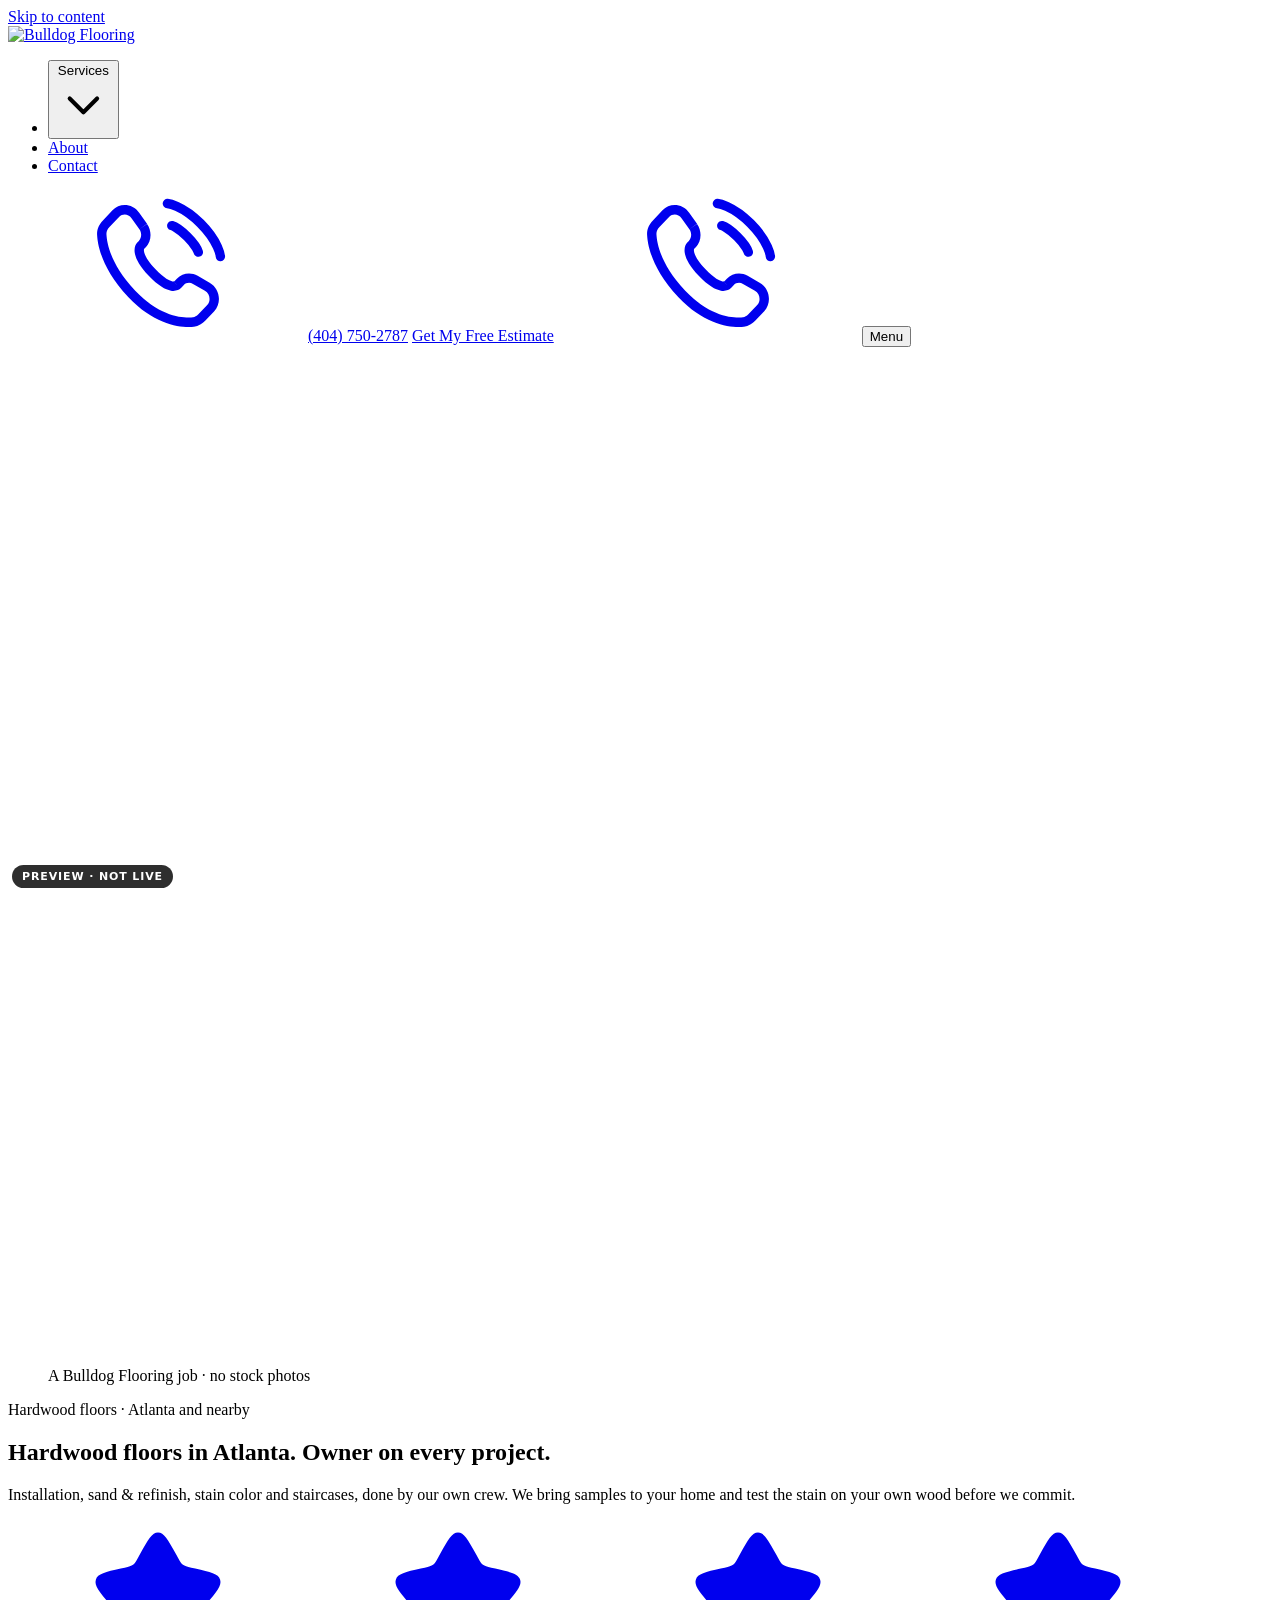
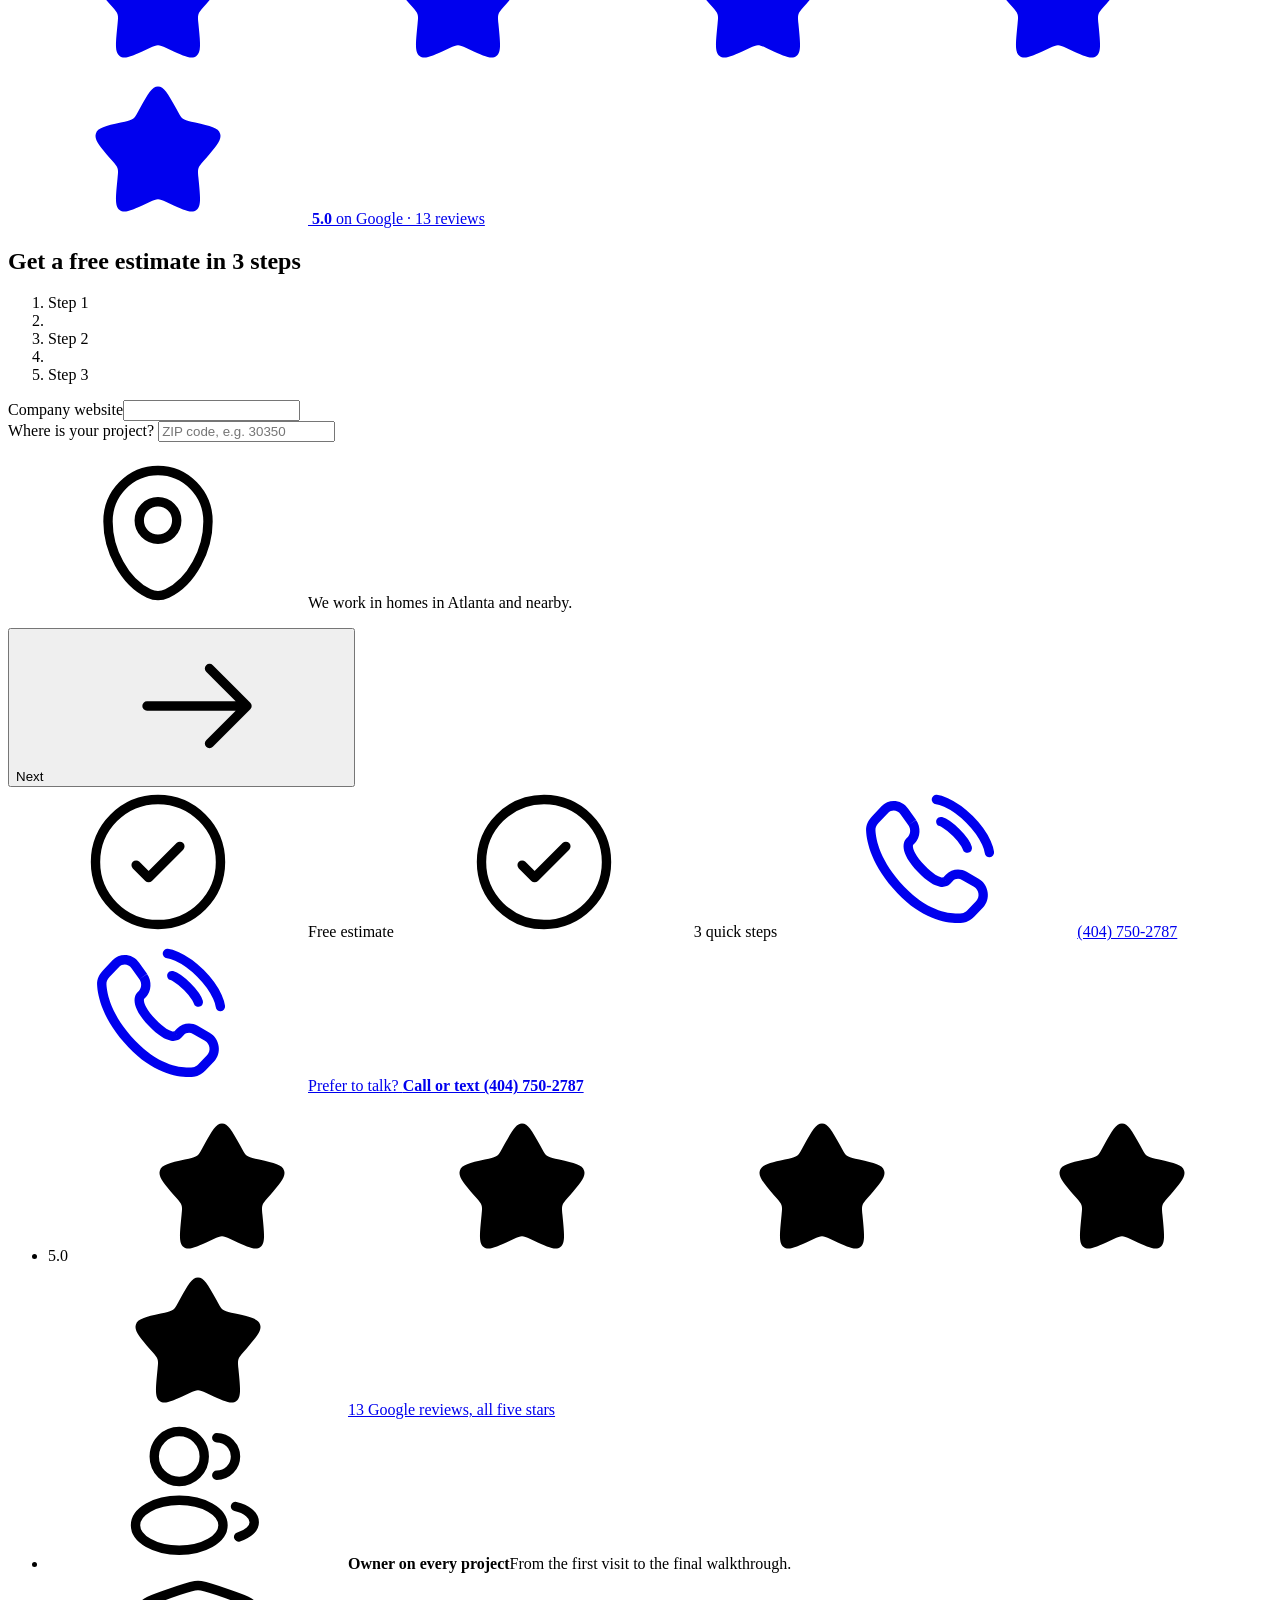
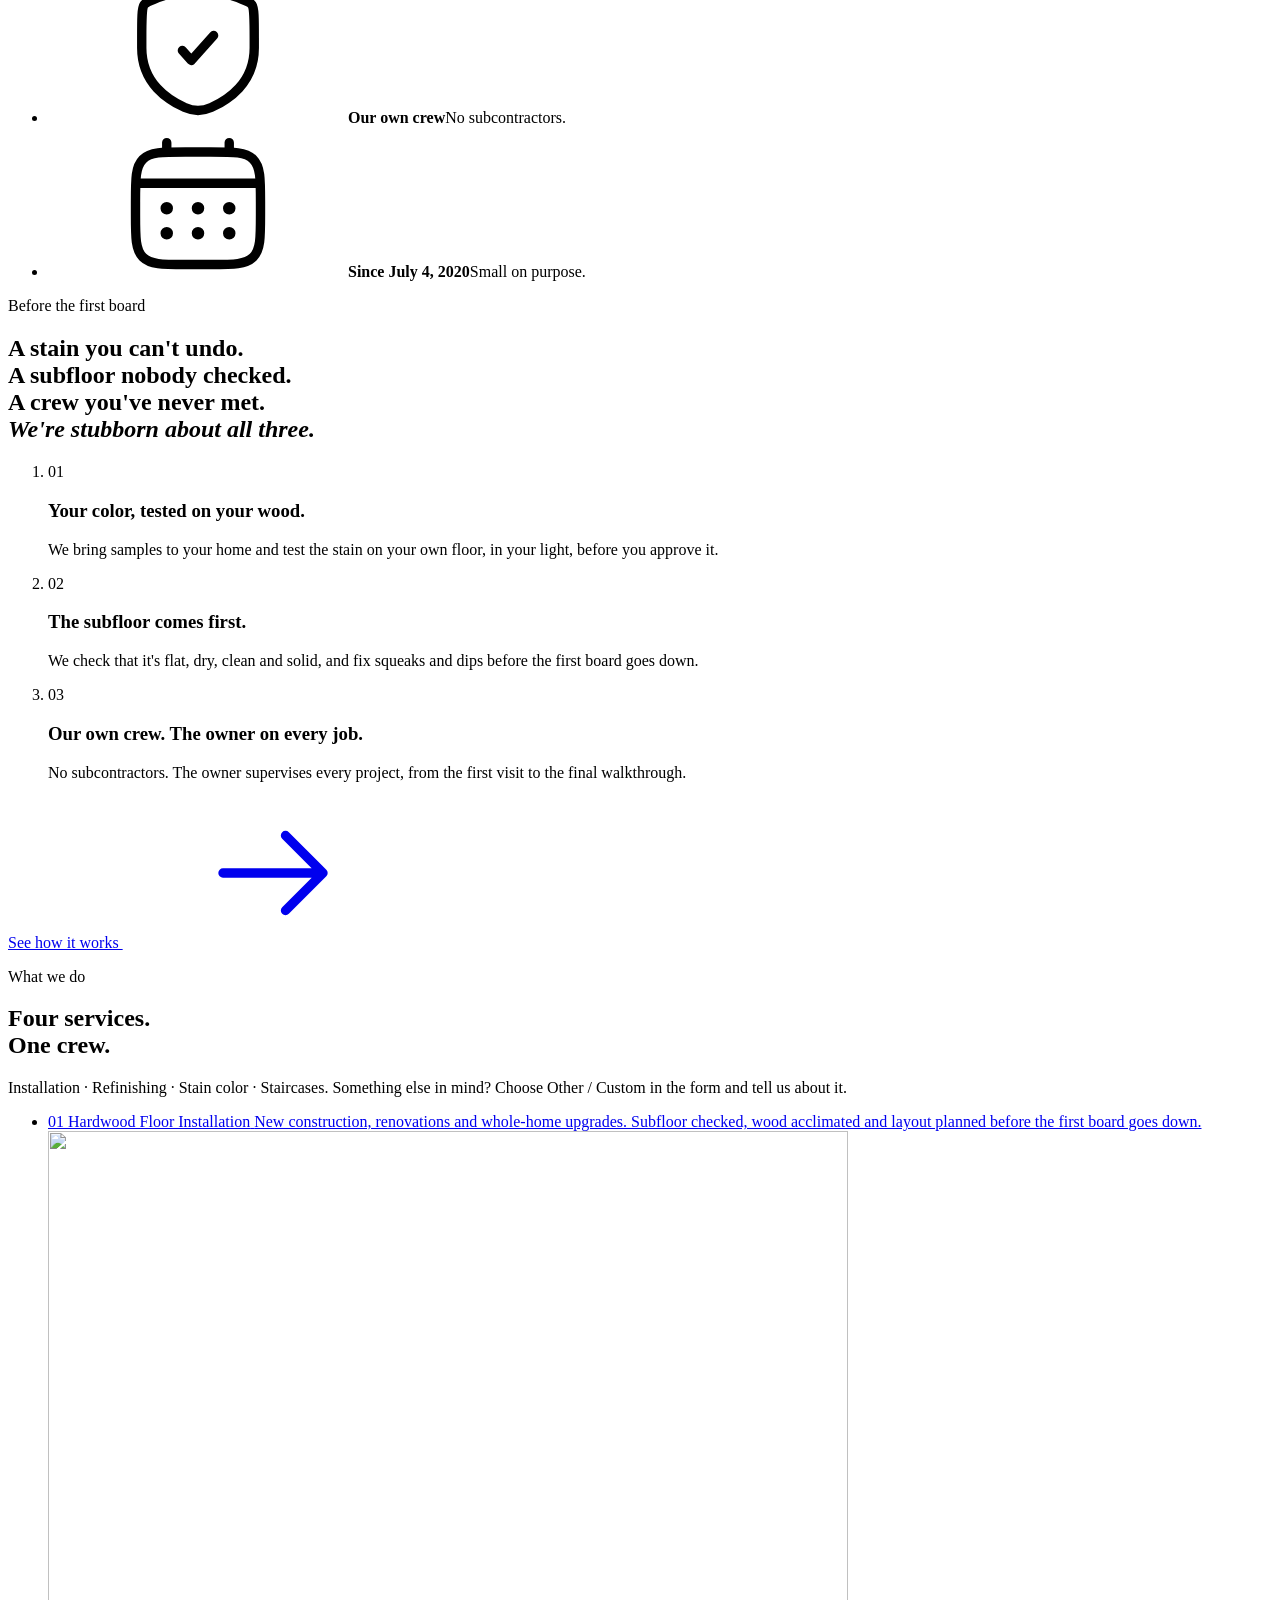
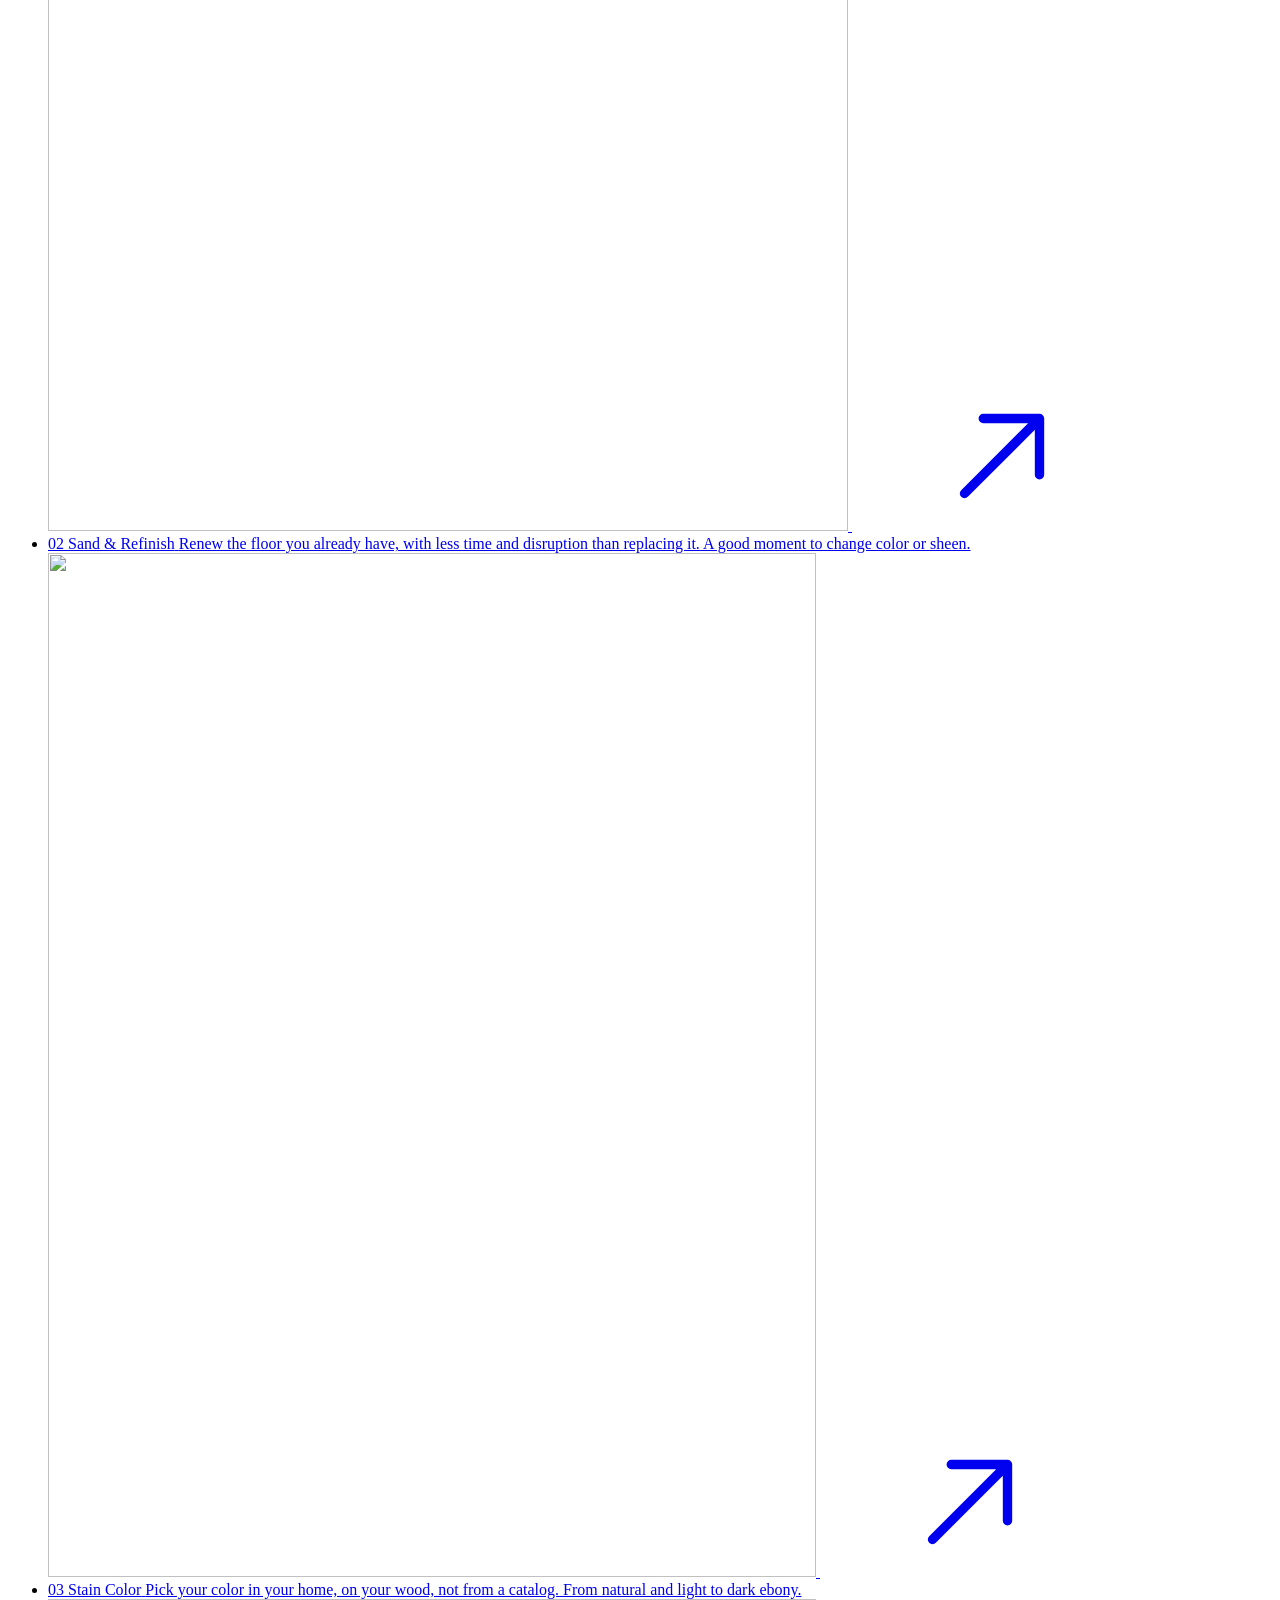
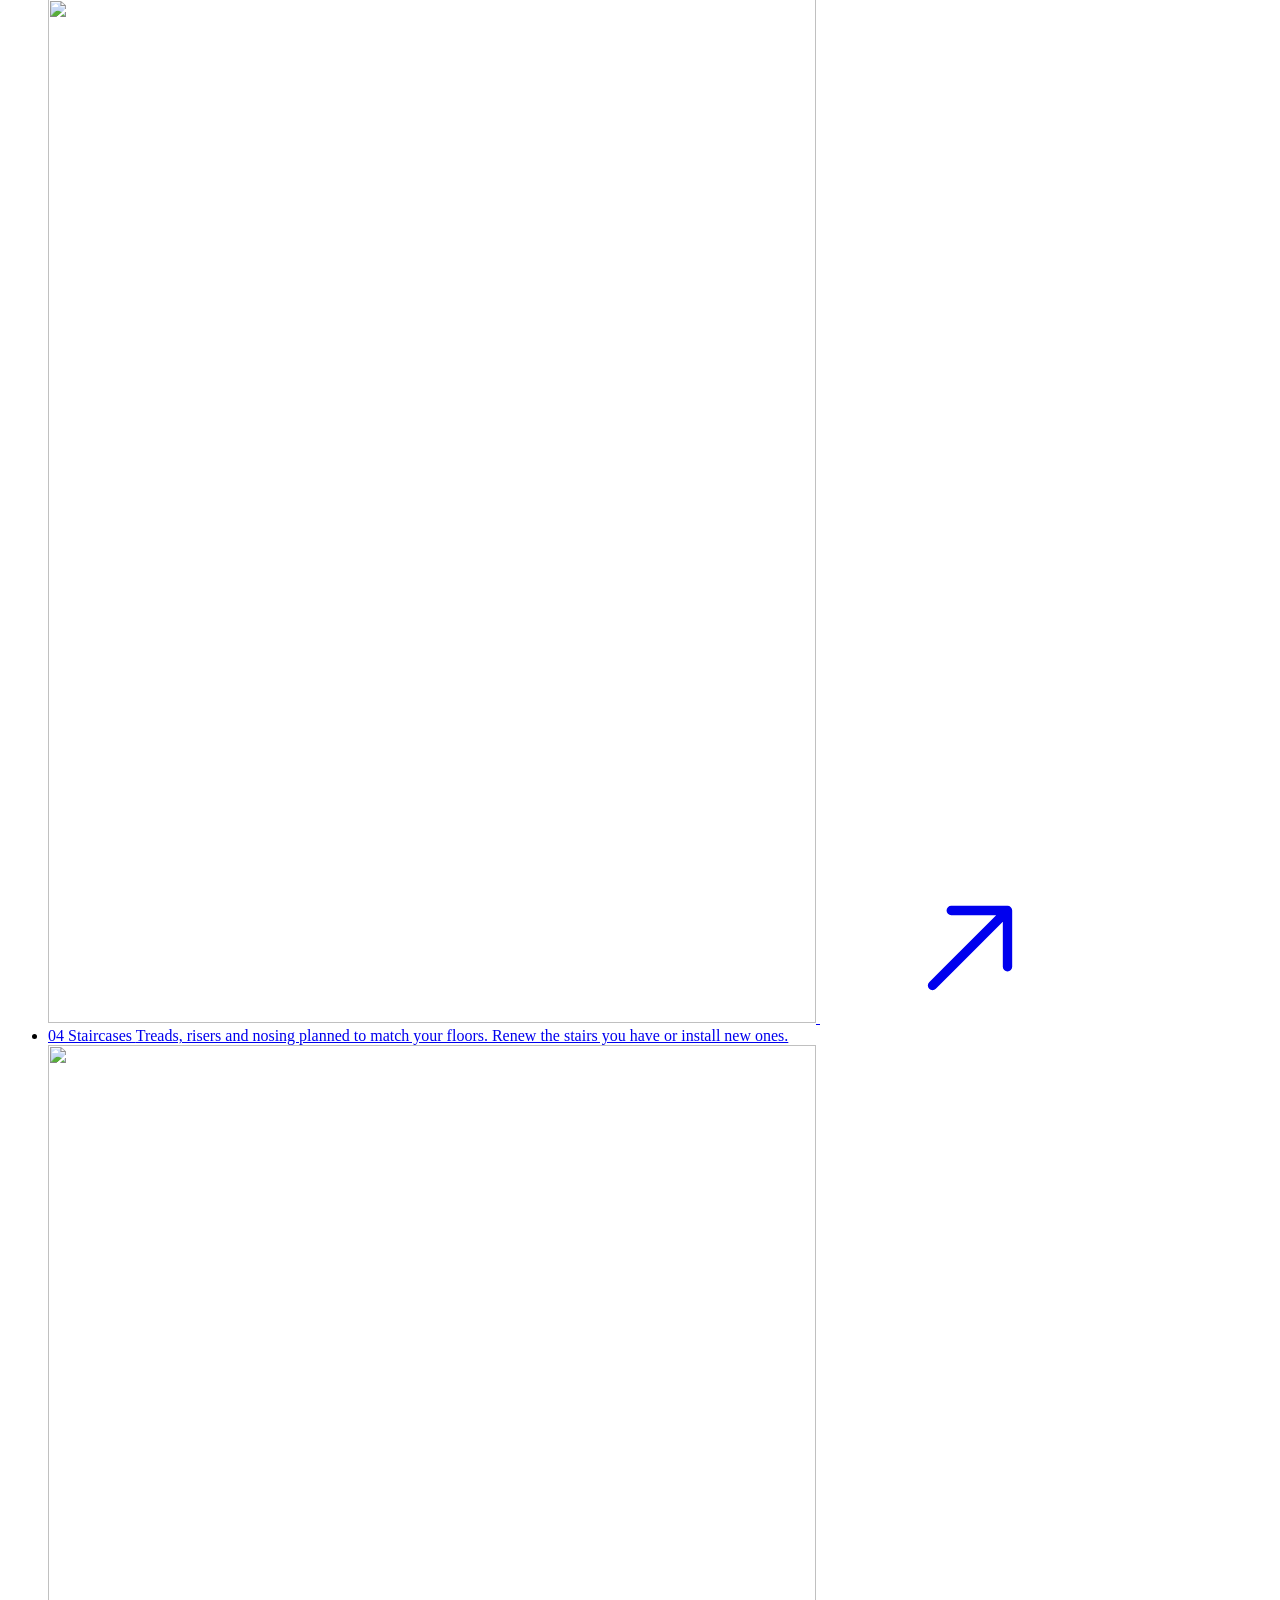
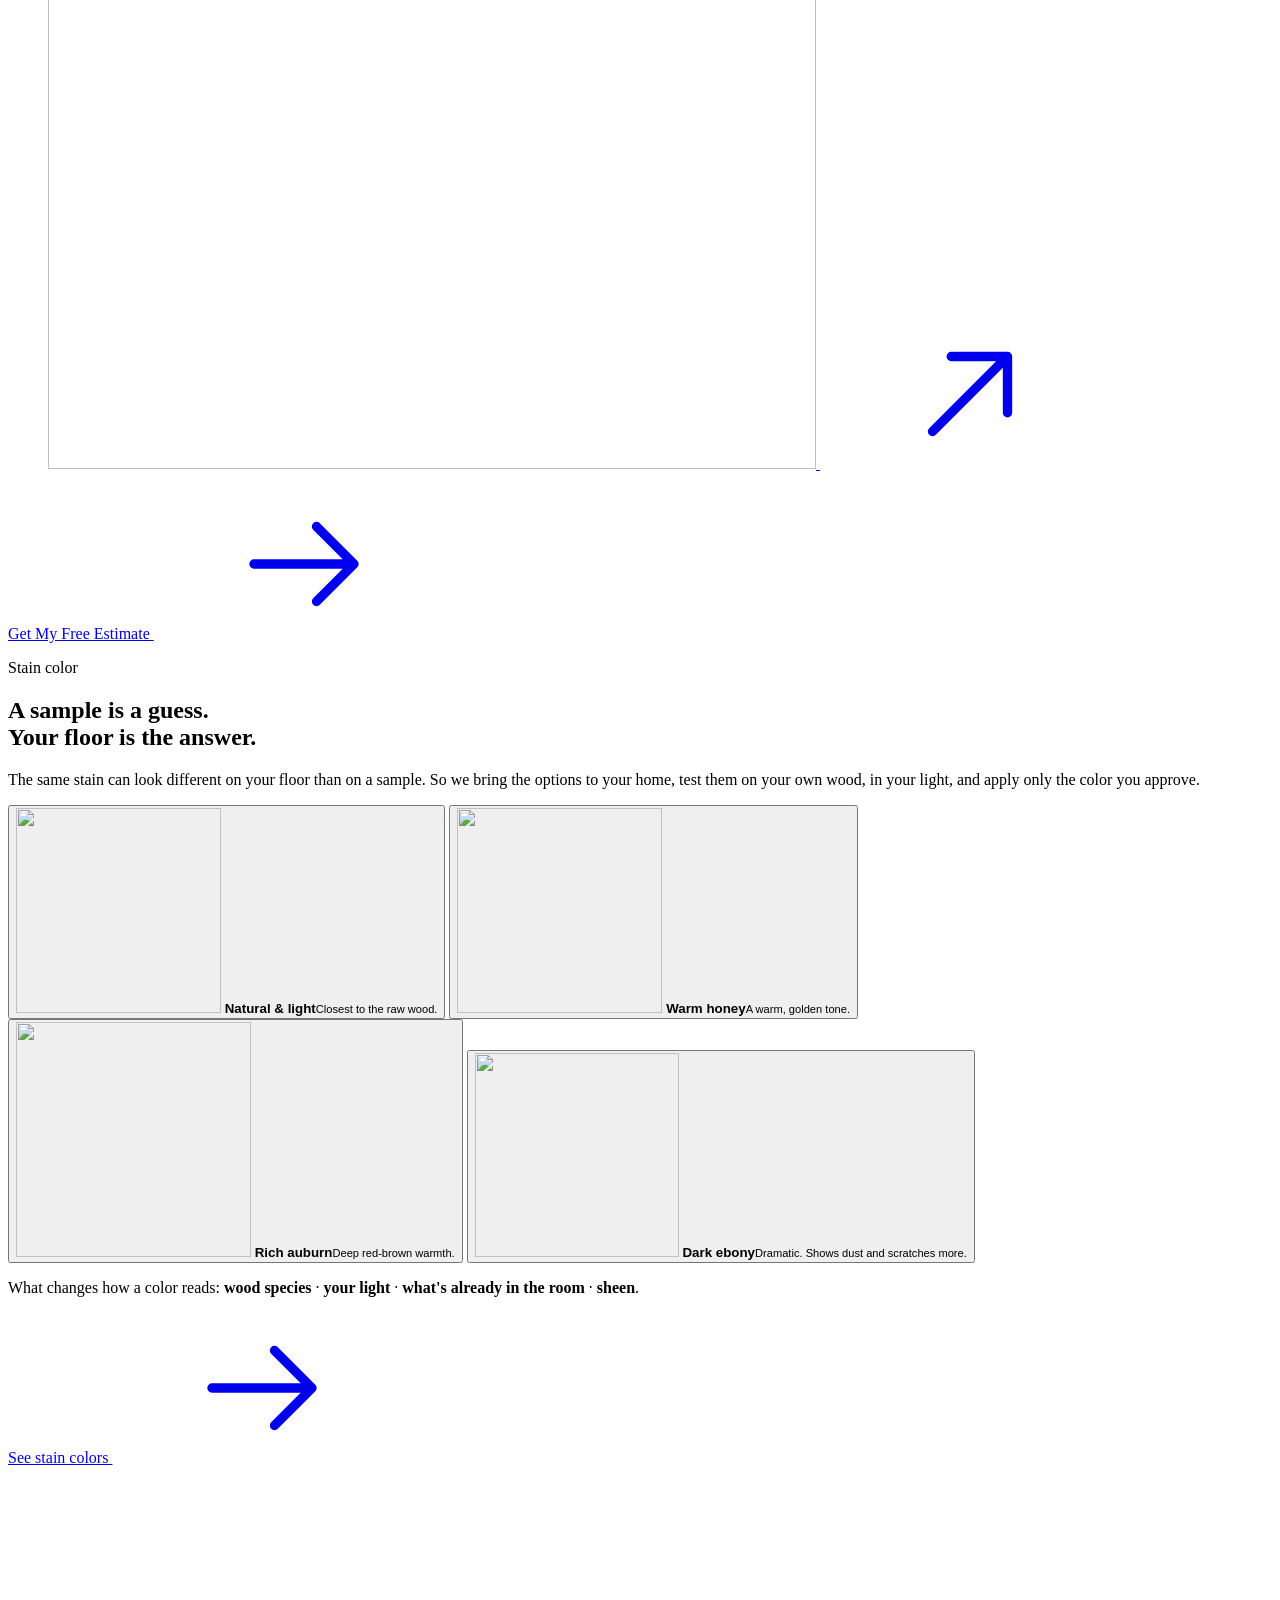
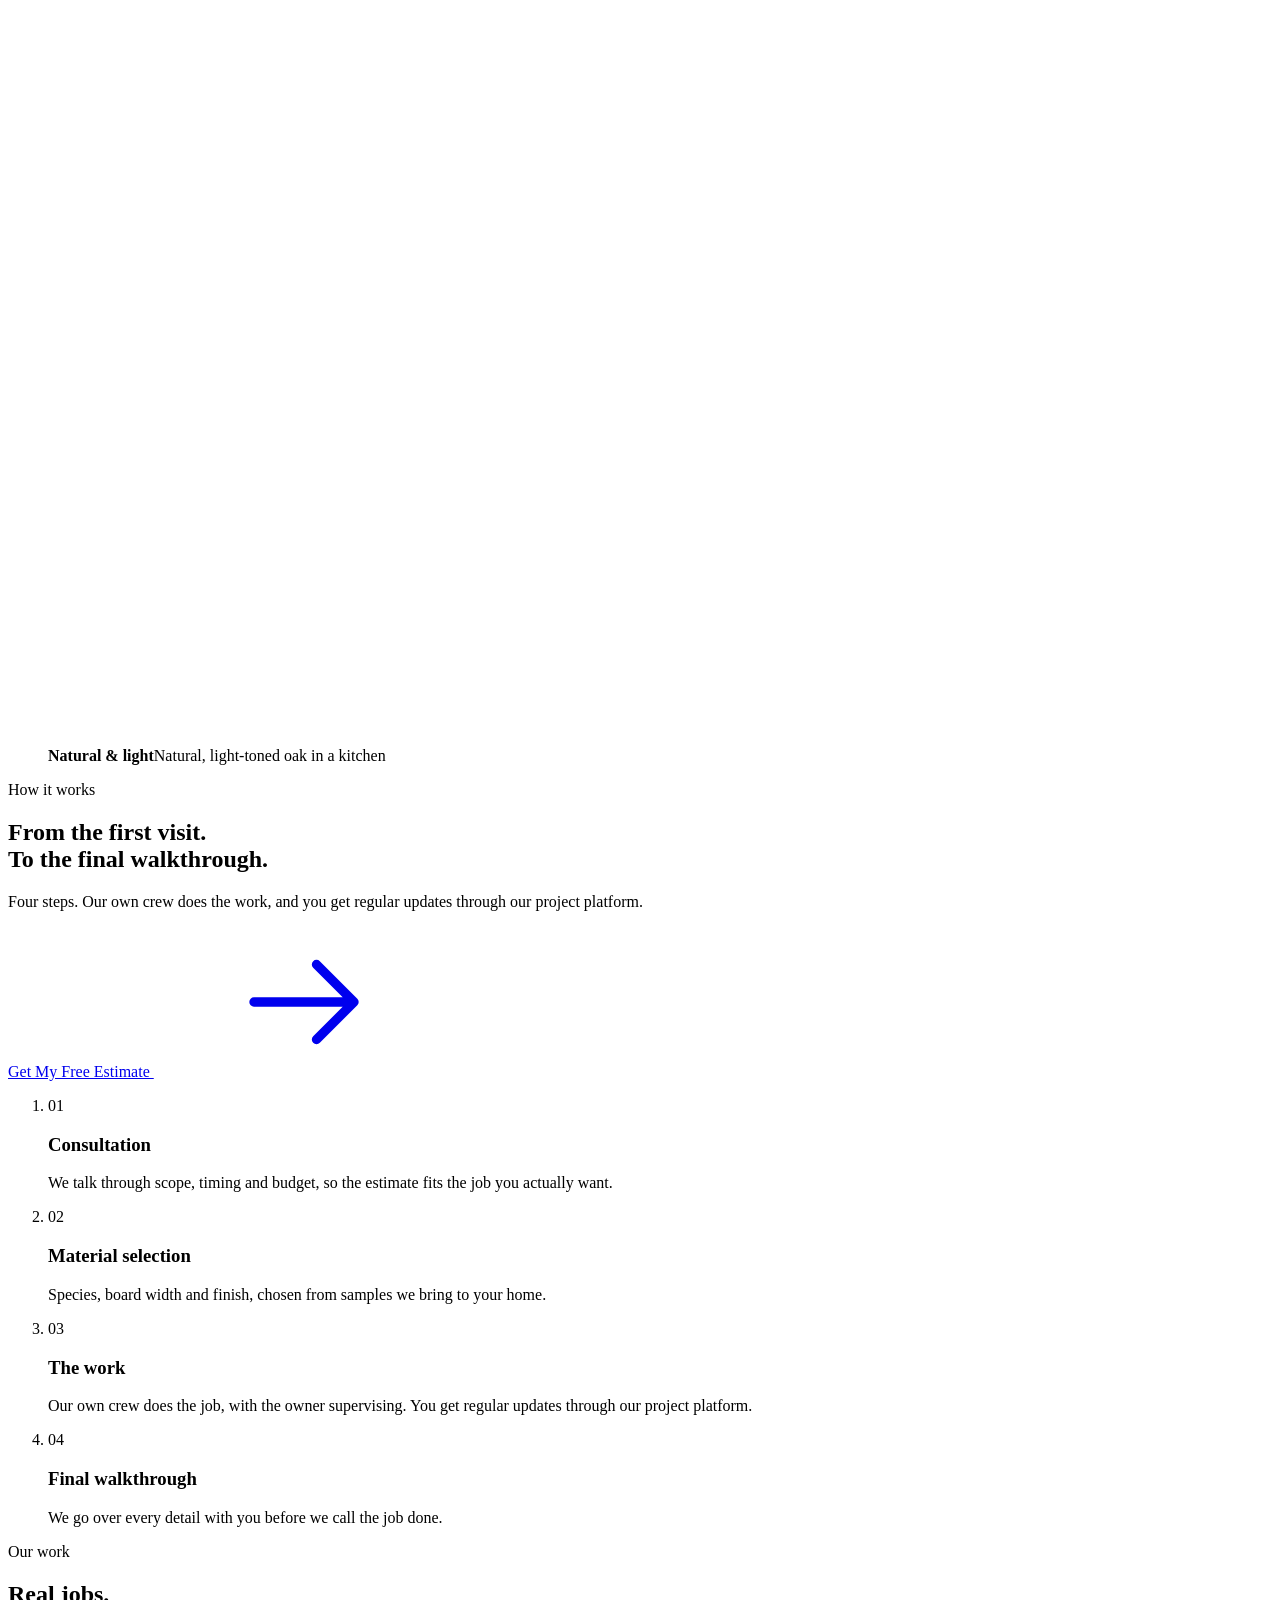
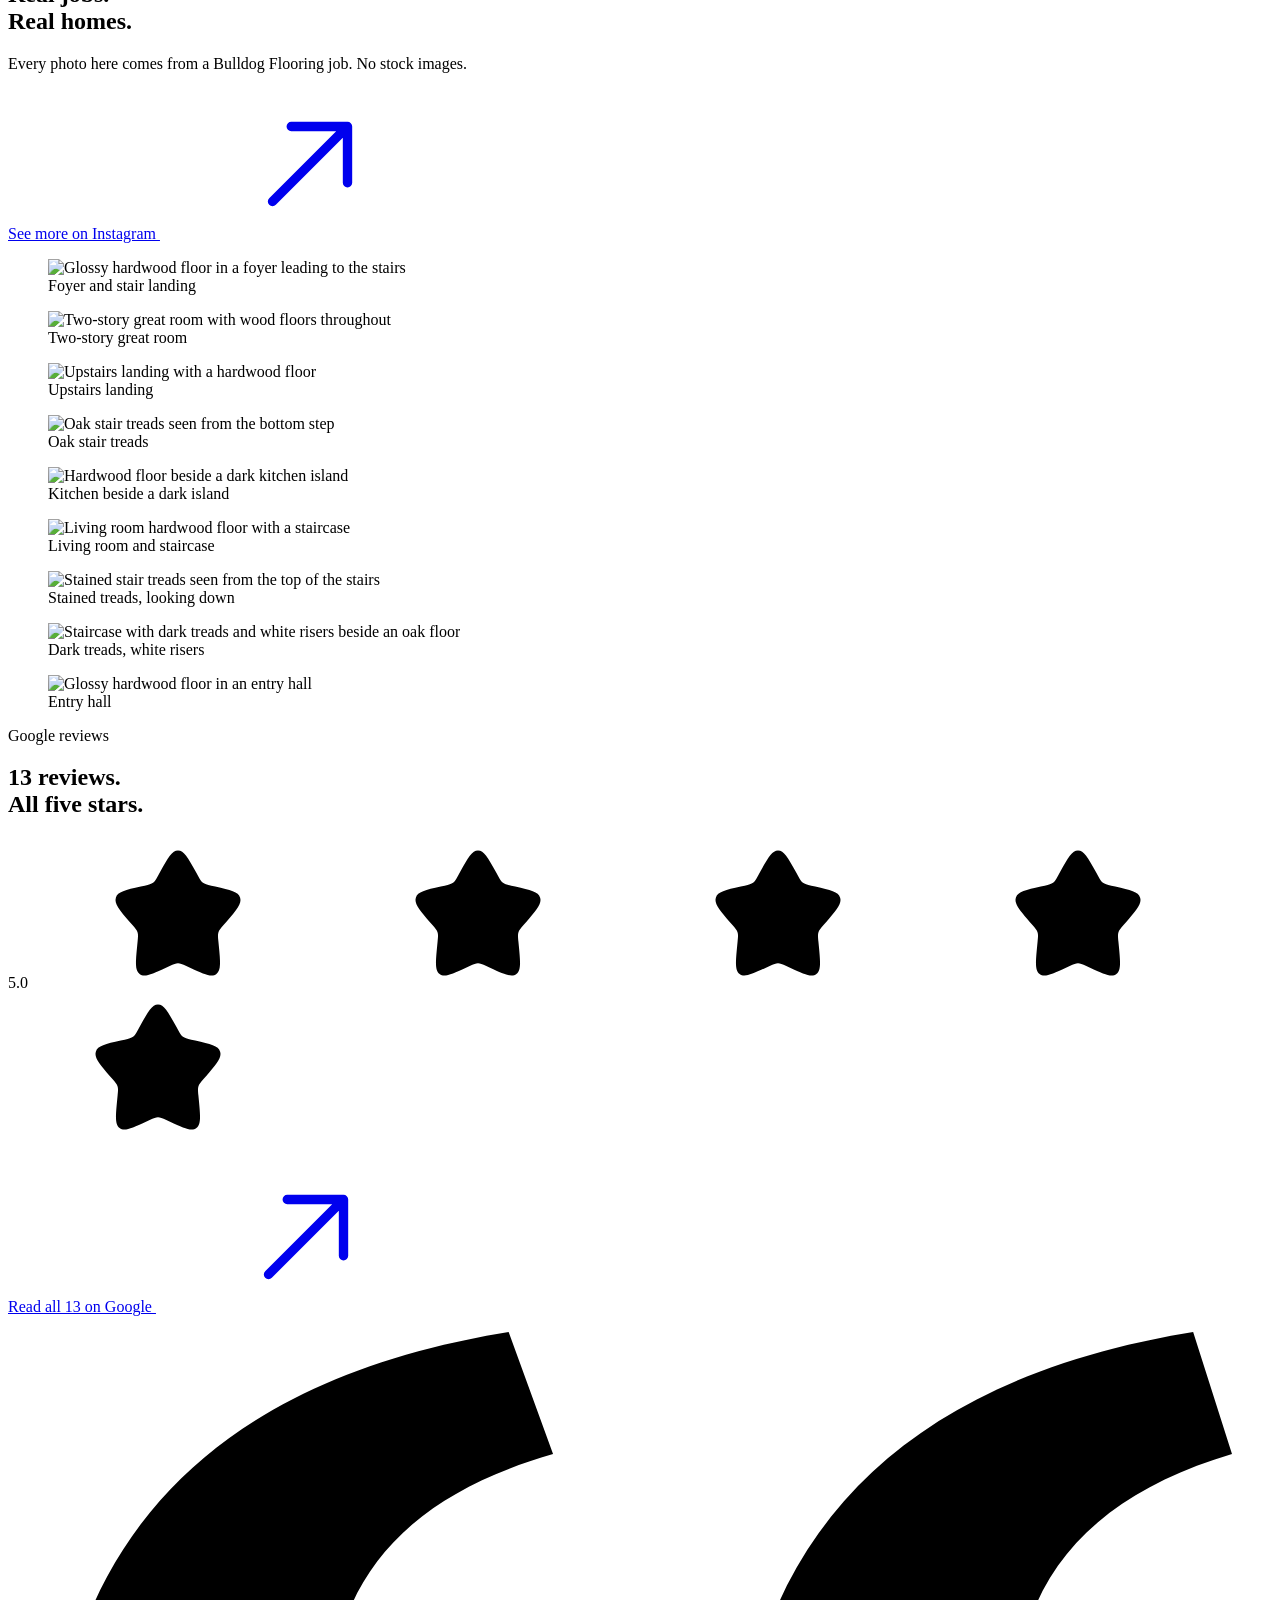
==== index.html @ bc76267c "preview 2026-10-23 12:12" ====
<!doctype html>
<html lang="en" class="no-js">
<head>
<meta charset="utf-8">
<meta name="viewport" content="width=device-width, initial-scale=1, viewport-fit=cover">
<title>Hardwood Floors in Atlanta, GA | Bulldog Flooring</title>
<meta name="description" content="Hardwood installation, sand &amp; refinish, stain color and staircases in Atlanta. Owner on every project. 5.0 on Google. Free estimate: (404) 750-2787.">
<link rel="canonical" href="https://flooringbulldog.com/">
<meta name="robots" content="noindex, nofollow">
<meta name="theme-color" content="#030e3c">
<meta property="og:type" content="website">
<meta property="og:site_name" content="Bulldog Flooring">
<meta property="og:title" content="Hardwood Floors in Atlanta, GA | Bulldog Flooring">
<meta property="og:description" content="Hardwood installation, sand &amp; refinish, stain color and staircases in Atlanta. Owner on every project. 5.0 on Google. Free estimate: (404) 750-2787.">
<meta property="og:url" content="https://designconverte.github.io/bulldog-flooring-preview/">
<meta property="og:image" content="https://designconverte.github.io/bulldog-flooring-preview/assets/img/og-image.jpg">
<meta property="og:image:width" content="1200">
<meta property="og:image:height" content="630">
<meta name="twitter:card" content="summary_large_image">
<link rel="icon" href="/bulldog-flooring-preview/favicon.ico" sizes="any">
<link rel="apple-touch-icon" href="/bulldog-flooring-preview/assets/img/icon-180.png">
<link rel="preload" href="/bulldog-flooring-preview/assets/fonts/poppins-800.woff2" as="font" type="font/woff2" crossorigin>
<link rel="preload" href="/bulldog-flooring-preview/assets/fonts/poppins-400.woff2" as="font" type="font/woff2" crossorigin>
<link rel="stylesheet" href="/bulldog-flooring-preview/assets/css/tokens.css">
<link rel="stylesheet" href="/bulldog-flooring-preview/assets/css/form.css">
<link rel="stylesheet" href="/bulldog-flooring-preview/assets/css/site.css">
<script type="application/ld+json">
{"@context":"https://schema.org","@type":"HomeAndConstructionBusiness","@id":"https://flooringbulldog.com/#business","name":"Bulldog Flooring","legalName":"Bulldog Flooring LLC","url":"https://flooringbulldog.com/","telephone":"+1-404-750-2787","image":"https://flooringbulldog.com/assets/img/og-image.jpg","logo":"https://flooringbulldog.com/assets/img/icon-512.png","foundingDate":"2020-07-04","slogan":"Exceptional Floors. Built to Last.","address":{"@type":"PostalAddress","streetAddress":"810 Huntcliff Village Ct","addressLocality":"Atlanta","addressRegion":"GA","postalCode":"30350","addressCountry":"US"},"areaServed":{"@type":"City","name":"Atlanta, GA"},"sameAs":["https://www.instagram.com/bulldogwoodflooringatl/"]}
</script>

<script defer src="/bulldog-flooring-preview/assets/js/cs-config.js"></script>
<script defer src="/bulldog-flooring-preview/assets/js/cs-track.js"></script>
<script defer src="/bulldog-flooring-preview/assets/js/cs-lead-form.js"></script>
<script defer src="/bulldog-flooring-preview/assets/vendor/gsap.min.js"></script>
<script defer src="/bulldog-flooring-preview/assets/vendor/ScrollTrigger.min.js"></script>
<script defer src="/bulldog-flooring-preview/assets/vendor/lenis.min.js"></script>
<script defer src="/bulldog-flooring-preview/assets/js/site.js"></script>
<style>.cs-preview{position:fixed;left:12px;bottom:12px;z-index:70;padding:6px 10px;border-radius:999px;background:rgba(0,0,0,.82);color:#fff;font:600 11px/1 system-ui,sans-serif;letter-spacing:.08em;text-transform:uppercase;pointer-events:none}@media (max-width:1023px){.cs-preview{bottom:auto;top:calc(var(--header-h,64px) + 8px)}}</style>
</head>
<body data-cs-page="home">
<svg xmlns="http://www.w3.org/2000/svg" width="0" height="0" style="position:absolute" aria-hidden="true" focusable="false"><symbol id="i-phone" viewBox="0 0 24 24"><g fill="none"><path stroke="currentColor" stroke-linecap="round" stroke-width="1.5" d="M13.5 2s2.334.212 5.303 3.182c2.97 2.97 3.182 5.303 3.182 5.303m-7.778-4.949s.99.282 2.475 1.767s1.768 2.475 1.768 2.475"/><path fill="currentColor" d="m15.1 15.027l-.543-.516zm.456-.48l.544.517zm2.417-.335l-.374.65zm1.91 1.1l-.374.65zm.539 3.446l.543.517zm-1.42 1.496l-.545-.517zm-1.326.71l.074.745zm-9.86-4.489l.543-.516zm-4.813-9.51l-.749.041zm6.475 1.538l.543.517zm.156-2.81l.613-.433zM8.374 3.91l-.613.433zM5.26 3.609l.544.516zM3.691 5.26l-.543-.516zm7.372 7.795l.544-.517zm4.582 2.488l.455-.48l-1.088-1.033l-.455.48zm1.954-.682l1.91 1.1l.749-1.3l-1.911-1.1zm2.279 3.38l-1.42 1.495l1.087 1.034l1.42-1.496zm-2.275 1.975c-1.435.141-5.18.02-9.244-4.258l-1.087 1.033c4.429 4.663 8.654 4.898 10.478 4.717zm-9.244-4.258c-3.876-4.081-4.526-7.523-4.607-9.033l-1.498.08c.1 1.85.884 5.634 5.018 9.986zm1.376-6.637l.286-.302l-1.087-1.033l-.287.302zm.512-4.062L8.986 3.477l-1.225.866l1.26 1.783zm-5.53-2.168L3.149 4.745l1.088 1.033l1.57-1.653zm4.474 5.713a38 38 0 0 0-.545-.515l-.002.002l-.003.003l-.05.058a1.6 1.6 0 0 0-.23.427c-.098.275-.15.639-.084 1.093c.13.892.715 2.091 2.242 3.7l1.088-1.034c-1.428-1.503-1.78-2.428-1.846-2.884c-.032-.22 0-.335.013-.372l.008-.019l-.028.037l-.018.02s-.002 0-.545-.516m1.328 4.767c1.523 1.604 2.673 2.234 3.55 2.377c.451.073.816.014 1.092-.095a1.5 1.5 0 0 0 .421-.25l.036-.034l.014-.014l.007-.006l.003-.003l.001-.002s.002-.001-.542-.518c-.544-.516-.543-.517-.543-.518l.002-.001l.002-.003l.005-.005l.01-.01l.037-.032q.015-.008-.004.001c-.02.008-.11.04-.3.009c-.402-.066-1.27-.42-2.703-1.929zM8.986 3.477C7.972 2.043 5.944 1.8 4.718 3.092l1.087 1.033c.523-.55 1.444-.507 1.956.218zM3.752 6.926c-.022-.4.152-.8.484-1.148L3.148 4.745c-.536.564-.943 1.347-.894 2.261zm14.705 12.811c-.279.294-.57.452-.854.48l.147 1.492c.747-.073 1.352-.472 1.795-.939zM10.021 9.02c.968-1.019 1.036-2.613.226-3.76l-1.225.866c.422.597.357 1.392-.088 1.86zm9.488 6.942c.821.473.982 1.635.369 2.28l1.087 1.033c1.305-1.374.925-3.673-.707-4.613zm-3.409-.898c.385-.406.986-.497 1.499-.202l.748-1.3c-1.099-.632-2.46-.45-3.335.47z"/></g></symbol><symbol id="i-sms" viewBox="0 0 24 24"><g fill="none" stroke="currentColor"><path stroke-linecap="round" stroke-linejoin="round" stroke-width="2" d="M8 12h.009m3.982 0H12m3.991 0H16"/><path stroke-width="1.5" d="M12 22c5.523 0 10-4.477 10-10S17.523 2 12 2S2 6.477 2 12c0 1.6.376 3.112 1.043 4.453c.178.356.237.763.134 1.148l-.595 2.226a1.3 1.3 0 0 0 1.591 1.592l2.226-.596a1.63 1.63 0 0 1 1.149.133A9.96 9.96 0 0 0 12 22Z"/></g></symbol><symbol id="i-pin" viewBox="0 0 24 24"><g fill="none" stroke="currentColor" stroke-width="1.5"><path d="M4 10.143C4 5.646 7.582 2 12 2s8 3.646 8 8.143c0 4.462-2.553 9.67-6.537 11.531a3.45 3.45 0 0 1-2.926 0C6.553 19.812 4 14.606 4 10.144Z"/><circle cx="12" cy="10" r="3"/></g></symbol><symbol id="i-shield" viewBox="0 0 24 24"><g fill="none" stroke="currentColor" stroke-width="1.5"><path d="M3 10.417c0-3.198 0-4.797.378-5.335c.377-.537 1.88-1.052 4.887-2.081l.573-.196C10.405 2.268 11.188 2 12 2s1.595.268 3.162.805l.573.196c3.007 1.029 4.51 1.544 4.887 2.081C21 5.62 21 7.22 21 10.417v1.574c0 5.638-4.239 8.375-6.899 9.536C13.38 21.842 13.02 22 12 22s-1.38-.158-2.101-.473C7.239 20.365 3 17.63 3 11.991z"/><path stroke-linecap="round" stroke-linejoin="round" d="m9.5 12.4l1.429 1.6l3.571-4"/></g></symbol><symbol id="i-star" viewBox="0 0 24 24"><path fill="currentColor" d="M9.153 5.408C10.42 3.136 11.053 2 12 2s1.58 1.136 2.847 3.408l.328.588c.36.646.54.969.82 1.182s.63.292 1.33.45l.636.144c2.46.557 3.689.835 3.982 1.776c.292.94-.546 1.921-2.223 3.882l-.434.507c-.476.557-.715.836-.822 1.18c-.107.345-.071.717.001 1.46l.066.677c.253 2.617.38 3.925-.386 4.506s-1.918.051-4.22-1.009l-.597-.274c-.654-.302-.981-.452-1.328-.452s-.674.15-1.328.452l-.596.274c-2.303 1.06-3.455 1.59-4.22 1.01c-.767-.582-.64-1.89-.387-4.507l.066-.676c.072-.744.108-1.116 0-1.46c-.106-.345-.345-.624-.821-1.18l-.434-.508c-1.677-1.96-2.515-2.941-2.223-3.882S3.58 8.328 6.04 7.772l.636-.144c.699-.158 1.048-.237 1.329-.45s.46-.536.82-1.182z"/></symbol><symbol id="i-arrow-right" viewBox="0 0 24 24"><path fill="none" stroke="currentColor" stroke-linecap="round" stroke-linejoin="round" stroke-width="1.5" d="M4 12h16m0 0l-6-6m6 6l-6 6"/></symbol><symbol id="i-arrow-left" viewBox="0 0 24 24"><path fill="none" stroke="currentColor" stroke-linecap="round" stroke-linejoin="round" stroke-width="1.5" d="M20 12H4m0 0l6-6m-6 6l6 6"/></symbol><symbol id="i-arrow-up-right" viewBox="0 0 24 24"><path fill="none" stroke="currentColor" stroke-linecap="round" stroke-linejoin="round" stroke-width="1.5" d="M6 18L18 6m0 0H9m9 0v9"/></symbol><symbol id="i-check" viewBox="0 0 24 24"><g fill="none" stroke="currentColor" stroke-width="1.5"><circle cx="12" cy="12" r="10"/><path stroke-linecap="round" stroke-linejoin="round" d="m8.5 12.5l2 2l5-5"/></g></symbol><symbol id="i-home" viewBox="0 0 24 24"><g fill="none" stroke="currentColor" stroke-width="1.5"><path d="M2 12.204c0-2.289 0-3.433.52-4.381c.518-.949 1.467-1.537 3.364-2.715l2-1.241C9.889 2.622 10.892 2 12 2s2.11.622 4.116 1.867l2 1.241c1.897 1.178 2.846 1.766 3.365 2.715S22 9.915 22 12.203v1.522c0 3.9 0 5.851-1.172 7.063S17.771 22 14 22h-4c-3.771 0-5.657 0-6.828-1.212S2 17.626 2 13.725z"/><path stroke-linecap="round" d="M12 15v3"/></g></symbol><symbol id="i-user" viewBox="0 0 24 24"><g fill="none" stroke="currentColor" stroke-width="1.5"><circle cx="12" cy="6" r="4"/><path d="M20 17.5c0 2.485 0 4.5-8 4.5s-8-2.015-8-4.5S7.582 13 12 13s8 2.015 8 4.5Z"/></g></symbol><symbol id="i-mail" viewBox="0 0 24 24"><g fill="none" stroke="currentColor" stroke-width="1.5"><path d="M2 12c0-3.771 0-5.657 1.172-6.828S6.229 4 10 4h4c3.771 0 5.657 0 6.828 1.172S22 8.229 22 12s0 5.657-1.172 6.828S17.771 20 14 20h-4c-3.771 0-5.657 0-6.828-1.172S2 15.771 2 12Z"/><path stroke-linecap="round" d="m6 8l2.159 1.8c1.837 1.53 2.755 2.295 3.841 2.295s2.005-.765 3.841-2.296L18 8"/></g></symbol><symbol id="i-calendar" viewBox="0 0 24 24"><g fill="none"><path stroke="currentColor" stroke-width="1.5" d="M2 12c0-3.771 0-5.657 1.172-6.828S6.229 4 10 4h4c3.771 0 5.657 0 6.828 1.172S22 8.229 22 12v2c0 3.771 0 5.657-1.172 6.828S17.771 22 14 22h-4c-3.771 0-5.657 0-6.828-1.172S2 17.771 2 14z"/><path stroke="currentColor" stroke-linecap="round" stroke-width="1.5" d="M7 4V2.5M17 4V2.5M2.5 9h19"/><path fill="currentColor" d="M18 17a1 1 0 1 1-2 0a1 1 0 0 1 2 0m0-4a1 1 0 1 1-2 0a1 1 0 0 1 2 0m-5 4a1 1 0 1 1-2 0a1 1 0 0 1 2 0m0-4a1 1 0 1 1-2 0a1 1 0 0 1 2 0m-5 4a1 1 0 1 1-2 0a1 1 0 0 1 2 0m0-4a1 1 0 1 1-2 0a1 1 0 0 1 2 0"/></g></symbol><symbol id="i-ruler" viewBox="0 0 24 24"><g fill="none" stroke="currentColor" stroke-width="1.5"><path d="M4.045 18.508C2.682 17.145 2 16.463 2 15.616c0-.848.682-1.53 2.045-2.893l8.678-8.678C14.087 2.682 14.768 2 15.616 2s1.529.682 2.892 2.045l1.447 1.447C21.318 6.855 22 7.537 22 8.384s-.682 1.53-2.045 2.893l-8.678 8.678C9.913 21.318 9.23 22 8.384 22s-1.529-.682-2.892-2.045z"/><path stroke-linecap="round" d="M8.464 8.464L9.88 9.88m2.827-5.658l1.414 1.414m-9.899 7.071l1.414 1.414m.707-3.535l2.122 2.121m2.121-6.364l2.121 2.121"/></g></symbol><symbol id="i-layers" viewBox="0 0 24 24"><g fill="none" stroke="currentColor" stroke-width="1.5"><path d="M4.979 9.685C2.993 8.891 2 8.494 2 8s.993-.89 2.979-1.685l2.808-1.123C9.773 4.397 10.767 4 12 4s2.227.397 4.213 1.192l2.808 1.123C21.007 7.109 22 7.506 22 8s-.993.89-2.979 1.685l-2.808 1.124C14.227 11.603 13.233 12 12 12s-2.227-.397-4.213-1.191z"/><path d="m5.766 10l-.787.315C2.993 11.109 2 11.507 2 12s.993.89 2.979 1.685l2.808 1.124C9.773 15.603 10.767 16 12 16s2.227-.397 4.213-1.191l2.808-1.124C21.007 12.891 22 12.493 22 12s-.993-.89-2.979-1.685L18.234 10"/><path d="m5.766 14l-.787.315C2.993 15.109 2 15.507 2 16s.993.89 2.979 1.685l2.808 1.124C9.773 19.603 10.767 20 12 20s2.227-.397 4.213-1.192l2.808-1.123C21.007 16.891 22 16.494 22 16c0-.493-.993-.89-2.979-1.685L18.234 14"/></g></symbol><symbol id="i-roller" viewBox="0 0 24 24"><path fill="currentColor" d="m6.75 6.799l-.375.65zm-.549-.549l-.65.375zm11.598 0l.65.375zm-.549.549l.375.65zm0-4.598l.375-.65zm.549.549l.65-.375zM6.75 2.201l-.375-.65zm-.549.549l-.65-.375zm7.506 18.957l-.53-.53zm0-7.414l-.53.53zm-3.414 0l-.53-.53zm0 7.414l.53-.53zm5.114-10.718l-.112-.742zm4.076-.612l-.111-.741zm2.378-4.61l.698-.274zM20.733 4.64l-.275.698zm.205 5.405l-.351-.663zm.948-1.1l.707.25zm-9.401 2.973l-.569-.49zM12.005 14v.75h.737l.013-.738zM5.5 3.75a.75.75 0 0 0 0 1.5zm3-1h7v-1.5h-7zm7 3.5h-7v1.5h7zm-7 0c-.481 0-.792 0-1.027-.022c-.225-.02-.307-.055-.348-.078l-.75 1.299c.307.177.633.243.962.273c.32.029.71.028 1.163.028zM5.25 4.5c0 .454 0 .844.028 1.163c.03.329.096.655.273.962l1.3-.75c-.024-.04-.059-.123-.079-.348A13 13 0 0 1 6.75 4.5zm1.875 1.65a.75.75 0 0 1-.275-.275l-1.299.75c.198.342.482.626.824.824zM17.25 4.5c0 .481 0 .792-.022 1.027c-.02.225-.055.307-.079.348l1.3.75c.177-.307.243-.633.273-.962c.029-.32.028-.71.028-1.163zM15.5 7.75c.454 0 .844 0 1.163-.028c.329-.03.655-.096.962-.273l-.75-1.3c-.04.024-.123.059-.348.079a13 13 0 0 1-1.027.022zm1.65-1.875a.75.75 0 0 1-.275.275l.75 1.299a2.25 2.25 0 0 0 .824-.824zM15.5 2.75c.481 0 .792 0 1.027.022c.225.02.307.055.348.078l.75-1.299c-.307-.177-.633-.243-.962-.273c-.32-.029-.71-.028-1.163-.028zm3.25 1.75c0-.454 0-.844-.028-1.163c-.03-.329-.096-.655-.273-.962l-1.3.75c.024.04.058.123.079.348c.021.235.022.546.022 1.027zm-1.875-1.65a.75.75 0 0 1 .274.275l1.3-.75a2.25 2.25 0 0 0-.824-.824zM8.5 1.25c-.454 0-.844 0-1.163.028c-.329.03-.655.096-.962.273l.75 1.3c.04-.024.123-.059.348-.079c.235-.021.546-.022 1.027-.022zM6.75 4.5c0-.481 0-.792.022-1.027c.02-.225.055-.307.078-.348l-1.299-.75c-.177.307-.243.633-.273.962c-.029.32-.028.71-.028 1.163zm-.375-2.949a2.25 2.25 0 0 0-.824.824l1.3.75a.75.75 0 0 1 .274-.275zM10.75 20v-4h-1.5v4zm2.5-4v4h1.5v-4zm0 4c0 .493-.002.787-.03.997a.7.7 0 0 1-.043.18l1.06 1.06c.31-.309.422-.684.47-1.04c.045-.334.043-.747.043-1.197zM12 22.75c.45 0 .863.002 1.197-.043c.356-.048.731-.16 1.04-.47l-1.06-1.06l-.003.001l-.01.005a.7.7 0 0 1-.167.037c-.21.028-.504.03-.997.03zm0-8c.493 0 .787.002.997.03a.7.7 0 0 1 .18.043l1.06-1.06c-.309-.31-.684-.422-1.04-.47c-.334-.045-.747-.043-1.197-.043zM14.75 16c0-.45.002-.863-.043-1.197c-.048-.356-.16-.731-.47-1.04l-1.06 1.06l.001.003l.005.01c.009.022.024.07.037.167c.028.21.03.504.03.997zm-4 0c0-.493.002-.787.03-.997a.7.7 0 0 1 .043-.18l-1.06-1.06c-.31.309-.422.684-.47 1.04c-.045.334-.043.747-.043 1.197zM12 13.25c-.45 0-.863-.002-1.197.043c-.356.048-.731.16-1.04.47l1.06 1.06l.003-.001l.01-.005a.7.7 0 0 1 .167-.037c.21-.028.504-.03.997-.03zM9.25 20c0 .45-.002.863.043 1.197c.048.356.16.731.47 1.04l1.06-1.06l-.001-.003l-.005-.01a.7.7 0 0 1-.037-.167c-.028-.21-.03-.504-.03-.997zM12 21.25c-.493 0-.787-.002-.997-.03a.7.7 0 0 1-.18-.043l-1.06 1.06c.309.31.684.422 1.04.47c.334.045.747.043 1.197.043zm3.518-9.52l4.076-.61l-.222-1.484l-4.077.611zm3.527-7.98H18v1.5h1.045zm3.705 3.705c0-.435 0-.797-.019-1.094a2.8 2.8 0 0 0-.172-.868l-1.396.55c.03.073.056.186.071.416c.016.236.016.541.016.996zM19.045 5.25c.455 0 .76 0 .996.016c.23.015.343.042.417.07l.55-1.395a2.8 2.8 0 0 0-.87-.172c-.296-.02-.658-.019-1.093-.019zm3.514.243a2.75 2.75 0 0 0-1.552-1.552l-.55 1.396c.324.127.58.382.706.705zm-2.965 5.626c.71-.106 1.252-.177 1.696-.413l-.703-1.325c-.162.086-.387.13-1.215.255zm1.656-3.664c0 .837-.01 1.067-.071 1.239l1.414.5c.168-.475.157-1.022.157-1.739zm.04 3.251a2.75 2.75 0 0 0 1.303-1.513l-1.414-.5a1.25 1.25 0 0 1-.592.688zm-5.995-.459c-.793.12-1.457.218-1.98.365c-.543.152-1.024.38-1.399.816l1.137.979c.11-.127.277-.242.668-.351c.41-.116.965-.2 1.797-.325zm-2.54 3.765c.017-1.065.116-1.395.298-1.605l-1.137-.98c-.58.675-.644 1.552-.661 2.56zM12 14.75h.005v-1.5H12zm-6-11h-.5v1.5H6z"/></symbol><symbol id="i-palette" viewBox="0 0 24 24"><g fill="none" stroke="currentColor" stroke-width="1.5"><path d="M2 12.026c0 5.146 3.867 9.387 8.847 9.96c.735.085 1.447-.228 1.97-.753a1.68 1.68 0 0 0 0-2.372c-.523-.525-.95-1.307-.555-1.934c1.576-2.508 9.738 3.251 9.738-4.9C22 6.488 17.523 2 12 2S2 6.489 2 12.026Z"/><circle cx="17.5" cy="11.5" r=".75"/><circle cx="6.5" cy="11.5" r=".75"/><path d="M10.335 7a.75.75 0 1 1-1.5 0a.75.75 0 0 1 1.5 0Zm4.915 0a.75.75 0 1 1-1.5 0a.75.75 0 0 1 1.5 0Z"/></g></symbol><symbol id="i-users" viewBox="0 0 24 24"><g fill="none" stroke="currentColor" stroke-width="1.5"><circle cx="9" cy="6" r="4"/><path stroke-linecap="round" d="M15 9a3 3 0 1 0 0-6"/><ellipse cx="9" cy="17" rx="7" ry="4"/><path stroke-linecap="round" d="M18 14c1.754.385 3 1.359 3 2.5c0 1.03-1.014 1.923-2.5 2.37"/></g></symbol><symbol id="i-broom" viewBox="0 0 24 24"><path fill="currentColor" d="M22.53 2.53a.75.75 0 0 0-1.06-1.06zM3.19 12.63l.64-.39zm-.741-1.219l-.668.341l.012.025l.015.024zM4.11 5.997l.35.663zm3.069-1.279l.206.721zm5.963-.575l.53-.53l-.184-.184l-.257-.031zM11.37 20.81l.39-.64zm1.219.742l-.39.64l.024.015l.025.012zm5.414-1.662l-.663-.35zm1.279-3.069l.721.206zm.575-5.963l.745-.089l-.03-.257l-.184-.184zM21.47 1.47l-2.358 2.357l1.06 1.06L22.53 2.53zm-7.583 3.418a3.695 3.695 0 0 1 5.225 0l1.06-1.06a5.195 5.195 0 0 0-7.346 0zm5.225 0a3.695 3.695 0 0 1 0 5.226l1.061 1.06a5.195 5.195 0 0 0 0-7.347zM3.83 12.24l-.74-1.219l-1.282.78l.74 1.218zm.63-5.58c.922-.486 1.935-.938 2.925-1.22l-.412-1.443c-1.124.321-2.237.822-3.213 1.337zm2.925-1.22a16.3 16.3 0 0 1 5.564-.563l.1.01h.004l.088-.744l.09-.745h-.005l-.009-.002l-.135-.013q-.136-.013-.384-.027a17.8 17.8 0 0 0-5.725.641zm-4.268 5.63c-.799-1.563-.273-3.556 1.343-4.41l-.7-1.326C1.36 6.6.64 9.519 1.78 11.752zm7.863 10.381l1.219.741l.78-1.281l-1.219-.742zm7.686-1.21c.515-.976 1.016-2.09 1.337-3.214l-1.442-.412c-.283.99-.735 2.003-1.221 2.925zm1.337-3.214a17.8 17.8 0 0 0 .614-6.11l-.01-.105l-.003-.03l-.002-.008v-.004l-.745.088l-.744.09v-.001v.003l.002.019l.008.082q.01.112.023.333a16.3 16.3 0 0 1-.585 5.23zm-7.755 5.192c2.233 1.14 5.15.421 6.418-1.979l-1.326-.7c-.854 1.616-2.847 2.142-4.41 1.344zm.363-17.546l6.716 6.716l1.06-1.06l-6.715-6.717zM2.55 13.019a25.2 25.2 0 0 0 8.432 8.432l.78-1.282a23.7 23.7 0 0 1-7.93-7.93z"/></symbol><symbol id="i-medal" viewBox="0 0 24 24"><g fill="none" stroke="currentColor" stroke-width="1.5"><path d="M11.146 7.023C11.526 6.34 11.716 6 12 6s.474.34.854 1.023l.098.176c.108.194.162.29.246.354c.085.064.19.088.4.135l.19.044c.738.167 1.107.25 1.195.532s-.164.577-.667 1.165l-.13.152c-.143.167-.215.25-.247.354s-.021.215 0 .438l.02.203c.076.785.114 1.178-.115 1.352c-.23.174-.576.015-1.267-.303l-.178-.082c-.197-.09-.295-.135-.399-.135s-.202.045-.399.135l-.178.082c-.691.319-1.037.477-1.267.303s-.191-.567-.115-1.352l.02-.203c.021-.223.032-.334 0-.438s-.104-.187-.247-.354l-.13-.152c-.503-.588-.755-.882-.667-1.165c.088-.282.457-.365 1.195-.532l.19-.044c.21-.047.315-.07.4-.135c.084-.064.138-.16.246-.354z"/><path d="M19 9A7 7 0 1 1 5 9a7 7 0 0 1 14 0Z"/><path d="m12 16.068l-3.771 3.905c-.54.56-.81.839-1.04.935c-.52.22-1.099.032-1.373-.448c-.12-.21-.158-.59-.232-1.35c-.043-.43-.064-.644-.128-.824a1.43 1.43 0 0 0-.835-.864c-.173-.067-.38-.088-.795-.132c-.734-.078-1.101-.117-1.305-.241c-.463-.284-.646-.883-.433-1.422c.094-.237.364-.517.904-1.076L5.456 12M12 16.068l3.771 3.905c.54.56.81.839 1.04.935c.52.22 1.099.032 1.373-.448c.12-.21.157-.59.232-1.35c.043-.43.064-.644.128-.824c.144-.402.446-.715.835-.864c.173-.067.38-.088.795-.132c.734-.078 1.101-.117 1.305-.241c.463-.284.646-.883.433-1.422c-.094-.237-.364-.517-.904-1.076L18.544 12"/></g></symbol><symbol id="i-chat-check" viewBox="0 0 24 24"><g fill="none" stroke="currentColor" stroke-width="1.5"><path d="M12 22c5.523 0 10-4.477 10-10S17.523 2 12 2S2 6.477 2 12c0 1.6.376 3.112 1.043 4.453c.178.356.237.763.134 1.148l-.595 2.226a1.3 1.3 0 0 0 1.591 1.592l2.226-.596a1.63 1.63 0 0 1 1.149.133A9.96 9.96 0 0 0 12 22Z"/><path stroke-linecap="round" stroke-linejoin="round" d="M9 12.08L11 14l4-4"/></g></symbol><symbol id="i-clock" viewBox="0 0 24 24"><g fill="none" stroke="currentColor" stroke-width="1.5"><circle cx="12" cy="12" r="10"/><path stroke-linecap="round" stroke-linejoin="round" d="M12 8v4l2.5 2.5"/></g></symbol><symbol id="i-stairs" viewBox="0 0 24 24"><g fill="none" stroke="currentColor" stroke-width="1.5" stroke-linecap="round" stroke-linejoin="round"><path d="M3 20h4.5v-4h4.5v-4h4.5V8H21"/><path d="M5 12.5L16.5 4"/><path d="M5 12.5V16M10.5 8.4V12"/></g></symbol><symbol id="i-instagram" viewBox="0 0 24 24"><g fill="none" stroke="currentColor" stroke-width="1.5"><rect x="3" y="3" width="18" height="18" rx="5"/><circle cx="12" cy="12" r="4"/><circle cx="17.5" cy="6.5" r=".8" fill="currentColor" stroke="none"/></g></symbol></svg>

<a class="skip-link" href="#main">Skip to content</a>
<header class="hdr" data-hdr>
  <div class="wrap hdr__in">
    <a class="hdr__logo" href="/bulldog-flooring-preview/" aria-label="Bulldog Flooring home"><img src="/bulldog-flooring-preview/assets/img/logo-white.webp" width="440" height="169" alt="Bulldog Flooring"></a>
    <nav class="hdr__nav" aria-label="Main">
      <ul>
        <li class="nav-dd">
          <button class="nav-dd__btn" type="button" aria-expanded="false" aria-controls="nav-services">Services <svg class="nav-dd__chev" viewBox="0 0 24 24" aria-hidden="true"><path fill="none" stroke="currentColor" stroke-width="1.8" stroke-linecap="round" stroke-linejoin="round" d="M6 9l6 6 6-6"/></svg></button>
          <ul class="nav-dd__menu" id="nav-services" hidden>
            <li><a href="/bulldog-flooring-preview/services/hardwood-floor-installation/" data-path="/services/hardwood-floor-installation/">Hardwood Installation</a></li>
            <li><a href="/bulldog-flooring-preview/services/sand-and-refinish/" data-path="/services/sand-and-refinish/">Sand &amp; Refinish</a></li>
            <li><a href="/bulldog-flooring-preview/services/stain-color/" data-path="/services/stain-color/">Stain Color</a></li>
            <li><a href="/bulldog-flooring-preview/services/staircases/" data-path="/services/staircases/">Staircases</a></li>
          </ul>
        </li>
        <li><a href="/bulldog-flooring-preview/about/" data-path="/about/">About</a></li>
        <li><a href="/bulldog-flooring-preview/contact/" data-path="/contact/">Contact</a></li>
      </ul>
    </nav>
    <div class="hdr__actions">
      <a class="hdr__phone" href="tel:+14047502787" data-cta-location="header"><svg class="ic" aria-hidden="true"><use href="#i-phone"></use></svg><span>(404) 750-2787</span></a>
      <a class="btn btn--sm hdr__cta" href="#estimate" data-cta="header-estimate" data-cta-location="header">Get My Free Estimate</a>
      <a class="hdr__call" href="tel:+14047502787" aria-label="Call Bulldog Flooring at (404) 750-2787" data-cta-location="header-mobile"><svg class="ic" aria-hidden="true"><use href="#i-phone"></use></svg></a>
      <button class="menu-toggle" type="button" aria-expanded="false" aria-controls="site-menu" aria-label="Open menu" data-menu-toggle><span class="menu-toggle__text"><span>Menu</span></span><span class="menu-toggle__icon" aria-hidden="true"></span></button>
    </div>
  </div>
</header>

<main id="main">

<section class="hero" aria-labelledby="hero-title">
  <div class="hero__main">
    <figure class="hero__media" data-planks>
      <div class="hero__media-in">
        <img src="/bulldog-flooring-preview/assets/img/work/balusters-hall-800.webp" srcset="/bulldog-flooring-preview/assets/img/work/balusters-hall-480.webp 480w, /bulldog-flooring-preview/assets/img/work/balusters-hall-800.webp 800w" sizes="(min-width: 1024px) 38vw, 100vw" width="800" height="1000" alt="Long upstairs hallway with a glossy hardwood floor, a Bulldog Flooring job" loading="eager" decoding="async" class="hero__img" fetchpriority="high">
      </div>
      <figcaption class="hero__cap"><span class="dot" aria-hidden="true"></span>A Bulldog Flooring job · no stock photos</figcaption>
    </figure>
    <div class="wrap hero__in">
      <p class="tag" data-intro>Hardwood floors · Atlanta and nearby</p>
      <h1 id="hero-title" class="hero__title"><span class="ln"><span>Hardwood floors in&nbsp;Atlanta.</span></span> <span class="ln"><span>Owner on every&nbsp;project.</span></span></h1>
      <div class="hero__stack">
        <p class="hero__lead" data-intro>Installation, sand &amp; refinish, stain color and staircases, done by our own crew. We bring samples to your home and test the stain on your own wood before we commit.</p>
        <a class="rating" href="https://share.google/ljviZkIEc5u83WjjP" target="_blank" rel="noopener" data-cta="hero-rating" data-cta-location="hero" data-intro>
          <span class="stars" aria-hidden="true"><svg class="ic"><use href="#i-star"></use></svg><svg class="ic"><use href="#i-star"></use></svg><svg class="ic"><use href="#i-star"></use></svg><svg class="ic"><use href="#i-star"></use></svg><svg class="ic"><use href="#i-star"></use></svg></span>
          <span><b>5.0</b> on Google · 13 reviews</span>
        </a>
        <div class="hero__form" id="estimate" data-hero-form data-intro>
<form class="qform" id="quote-hero" data-cs-form="quote-hero" data-cs-mode="steps" data-preselect="" action="/bulldog-flooring-preview/api/lead.php" method="post" novalidate aria-labelledby="qf-title-hero"
  data-cs-msg-network="We couldn't send your request. Check your connection and try again, or call or text us at (404) 750-2787."
  data-cs-msg-server="Something went wrong on our end. Try again, or call or text us at (404) 750-2787."
  data-cs-msg-rate="Too many attempts in a short time. Wait a few minutes, or call or text us at (404) 750-2787.">
  <h2 class="qform__title" id="qf-title-hero">Get a free estimate in 3 steps</h2>
  <ol class="stepper" data-cs-stepper aria-label="Progress">
    <li data-cs-stepper-item="1" aria-current="step">Step 1</li><li class="rail" data-cs-rail="1" aria-hidden="true"></li>
    <li data-cs-stepper-item="2">Step 2</li><li class="rail" data-cs-rail="2" aria-hidden="true"></li>
    <li data-cs-stepper-item="3">Step 3</li>
  </ol>
  <p class="sr-only" data-cs-live aria-live="polite"></p>
  <div class="hp" aria-hidden="true"><label for="hp-hero">Company website</label><input id="hp-hero" name="company_website" type="text" tabindex="-1" autocomplete="off"></div>

  <div class="qstep" data-cs-step="1">
    <div class="field">
      <label class="qstep__q" for="zip-hero">Where is your project?</label>
      <input class="input input--num" id="zip-hero" name="zip" inputmode="numeric" autocomplete="postal-code" maxlength="5" placeholder="ZIP code, e.g. 30350" aria-describedby="zip-help-hero">
      <p class="help" id="zip-help-hero"><svg class="ic" aria-hidden="true"><use href="#i-pin"></use></svg>We work in homes in Atlanta and nearby.</p>
      <p class="err" id="zip-err-hero" data-cs-error-for="zip" hidden>Enter a 5-digit ZIP code.</p>
      <p class="out-of-area" data-cs-out-of-area hidden>This ZIP may be outside the area we usually cover. You can still continue, and we'll let you know honestly if we can take the job.</p>
    </div>
    <div class="qactions qactions--single"><button class="btn btn--primary" type="button" data-cs-next>Next <svg class="ic" aria-hidden="true"><use href="#i-arrow-right"></use></svg></button></div>
  </div>

  <div class="qstep" data-cs-step="2" hidden>
    <fieldset class="field">
      <legend class="qstep__q">What do you need?</legend>
      <div class="tiles">
        <label class="tile"><input type="radio" name="service" value="installation"><span><svg class="ic" aria-hidden="true"><use href="#i-layers"></use></svg>Hardwood Installation</span></label>
        <label class="tile"><input type="radio" name="service" value="sand-refinish"><span><svg class="ic" aria-hidden="true"><use href="#i-roller"></use></svg>Sand &amp; Refinish</span></label>
        <label class="tile"><input type="radio" name="service" value="stain-color"><span><svg class="ic" aria-hidden="true"><use href="#i-palette"></use></svg>Stain Color</span></label>
        <label class="tile"><input type="radio" name="service" value="staircases"><span><svg class="ic" aria-hidden="true"><use href="#i-stairs"></use></svg>Staircases</span></label>
        <label class="tile"><input type="radio" name="service" value="other"><span><svg class="ic" aria-hidden="true"><use href="#i-ruler"></use></svg>Other / Custom</span></label>
      </div>
      <p class="help">Not sure which one fits? Pick the closest, or Other / Custom. We'll sort out the details with you.</p>
      <p class="err" id="service-err-hero" data-cs-error-for="service" hidden>Choose the service closest to your project.</p>
    </fieldset>
    <div class="field">
      <label for="details-hero">Tell us about it <span class="opt">(optional)</span></label>
      <textarea class="input" id="details-hero" name="details" maxlength="1000" placeholder="Rooms, approximate square footage, current floor, any pet stains or water damage"></textarea>
      <p class="err" id="details-err-hero" data-cs-error-for="details" hidden>Keep it under 1,000 characters.</p>
    </div>
    <div class="qactions">
      <button class="btn btn--back btn--icon" type="button" data-cs-back aria-label="Back to step 1"><svg class="ic" aria-hidden="true"><use href="#i-arrow-left"></use></svg></button>
      <button class="btn btn--primary" type="button" data-cs-next>Next <svg class="ic" aria-hidden="true"><use href="#i-arrow-right"></use></svg></button>
    </div>
  </div>

  <div class="qstep" data-cs-step="3" hidden>
    <p class="qstep__q">Where should we send your free estimate?</p>
    <div class="field"><label for="name-hero">Full name</label><input class="input" id="name-hero" name="name" autocomplete="name" maxlength="100"><p class="err" id="name-err-hero" data-cs-error-for="name" hidden>Enter your full name.</p></div>
    <div class="field"><label for="phone-hero">Phone</label><input class="input input--num" id="phone-hero" name="phone" type="tel" inputmode="tel" autocomplete="tel" placeholder="(404) 555-0123"><p class="err" id="phone-err-hero" data-cs-error-for="phone" hidden>Enter a 10-digit US phone number.</p></div>
    <div class="field"><label for="email-hero">Email</label><input class="input" id="email-hero" name="email" type="email" autocomplete="email" maxlength="254" placeholder="you@example.com"><p class="err" id="email-err-hero" data-cs-error-for="email" hidden>Enter a valid email address.</p></div>
    <fieldset class="consent">
      <legend>Text messages</legend>
      <label class="check"><input type="radio" name="sms_consent" value="yes"><span>Yes, I agree to receive recurring text messages from Bulldog Flooring LLC at (404) 750-2787 about my estimate and my project: scheduling, appointment reminders and project updates. Message frequency varies. Message and data rates may apply. Reply STOP to opt out or HELP for help. Consent is not a condition of purchase.</span></label>
      <label class="check"><input type="radio" name="sms_consent" value="no"><span>No, I don't want to receive text messages.</span></label>
      <p class="consent__legal">See our <a href="/bulldog-flooring-preview/privacy/">Privacy Policy</a> and <a href="/bulldog-flooring-preview/terms/">Terms</a>.</p>
    </fieldset>
    <p class="qstatus" data-cs-status role="alert" hidden></p>
    <div class="qactions">
      <button class="btn btn--back btn--icon" type="button" data-cs-back aria-label="Back to step 2"><svg class="ic" aria-hidden="true"><use href="#i-arrow-left"></use></svg></button>
      <button class="btn btn--primary" type="submit" data-cs-loading-label="Sending…">Get My Free Estimate <svg class="ic" aria-hidden="true"><use href="#i-arrow-right"></use></svg></button>
    </div>
    <p class="note">By submitting, you agree to our <a href="/bulldog-flooring-preview/terms/">Terms</a> and <a href="/bulldog-flooring-preview/privacy/">Privacy Policy</a>.</p>
  </div>

  <div class="qsuccess" data-cs-step="done" hidden>
    <svg class="ic" aria-hidden="true"><use href="#i-chat-check"></use></svg>
    <h3 tabindex="-1">Your request is in.</h3>
    <p class="muted">We'll call or text you from (404) 750-2787 to set up your consultation. Prefer to talk now? Call or text <a href="tel:+14047502787" data-cta-location="form-hero-success">(404) 750-2787</a>.</p>
  </div>

  <div class="reassure"><span><svg class="ic" aria-hidden="true"><use href="#i-check"></use></svg>Free estimate</span><span><svg class="ic" aria-hidden="true"><use href="#i-check"></use></svg>3 quick steps</span><a href="tel:+14047502787" data-cta-location="form-hero"><svg class="ic" aria-hidden="true"><use href="#i-phone"></use></svg>(404) 750-2787</a></div>
</form>

        </div>
        <a class="hero__call" href="tel:+14047502787" data-cta-location="hero" data-intro><svg class="ic" aria-hidden="true"><use href="#i-phone"></use></svg>Prefer to talk? <b>Call or text (404) 750-2787</b></a>
      </div>
    </div>
  </div>
  <div class="wrap">
    <ul class="proof" aria-label="Why homeowners call us" data-reveal data-reveal-children>
      <li class="proof__item proof__item--score">
        <span class="proof__big" data-count="5.0" data-decimals="1">5.0</span>
        <span class="proof__txt"><span class="stars" aria-hidden="true"><svg class="ic"><use href="#i-star"></use></svg><svg class="ic"><use href="#i-star"></use></svg><svg class="ic"><use href="#i-star"></use></svg><svg class="ic"><use href="#i-star"></use></svg><svg class="ic"><use href="#i-star"></use></svg></span><a href="https://share.google/ljviZkIEc5u83WjjP" target="_blank" rel="noopener" data-cta="proof-reviews" data-cta-location="proof">13 Google reviews, all five stars</a></span>
      </li>
      <li class="proof__item"><svg class="ic" aria-hidden="true"><use href="#i-users"></use></svg><span class="proof__txt"><b>Owner on every project</b>From the first visit to the final walkthrough.</span></li>
      <li class="proof__item"><svg class="ic" aria-hidden="true"><use href="#i-shield"></use></svg><span class="proof__txt"><b>Our own crew</b>No subcontractors.</span></li>
      <li class="proof__item"><svg class="ic" aria-hidden="true"><use href="#i-calendar"></use></svg><span class="proof__txt"><b>Since July 4, 2020</b>Small on purpose.</span></li>
    </ul>
  </div>

</section>


<section class="manifesto" aria-labelledby="manifesto-title" data-section="pain">
  <div class="wrap">
    <p class="eyebrow eyebrow--light">Before the first board</p>
    <h2 id="manifesto-title" class="statement" data-statement>A stain you can't&nbsp;undo.<br> A subfloor nobody&nbsp;checked.<br> A crew you've never&nbsp;met.<br> <em>We're stubborn about all&nbsp;three.</em></h2>
    <ol class="fixes" data-reveal data-reveal-children>
      <li class="fix">
        <span class="fix__n" aria-hidden="true">01</span>
        <h3>Your color, tested on your&nbsp;wood.</h3>
        <p>We bring samples to your home and test the stain on your own floor, in your light, before you approve it.</p>
      </li>
      <li class="fix">
        <span class="fix__n" aria-hidden="true">02</span>
        <h3>The subfloor comes&nbsp;first.</h3>
        <p>We check that it's flat, dry, clean and solid, and fix squeaks and dips before the first board goes down.</p>
      </li>
      <li class="fix">
        <span class="fix__n" aria-hidden="true">03</span>
        <h3>Our own crew. The owner on every&nbsp;job.</h3>
        <p>No subcontractors. The owner supervises every project, from the first visit to the final walkthrough.</p>
      </li>
    </ol>
    <a class="text-link text-link--light" href="#how" data-cta="pain-how" data-cta-location="pain">See how it works <svg class="ic" aria-hidden="true"><use href="#i-arrow-right"></use></svg></a>
  </div>
</section>


<section class="services" id="services" aria-labelledby="services-title" data-section="services">
  <div class="wrap">
    <div class="shead" data-reveal data-reveal-children>
      <p class="eyebrow">What we do</p>
      <h2 id="services-title">Four services.<br>One&nbsp;crew.</h2>
      <p class="shead__aside">Installation · Refinishing · Stain color · Staircases. Something else in mind? Choose Other / Custom in the form and tell us about it.</p>
    </div>
    <div class="svc-wrap">
      <ul class="svc" data-svc>
        <li><a class="svc__row" href="/bulldog-flooring-preview/services/hardwood-floor-installation/" data-cta="service-card-installation" data-cta-location="home-services">
          <span class="svc__n" aria-hidden="true">01</span>
          <span class="svc__name">Hardwood Floor Installation</span>
          <span class="svc__desc">New construction, renovations and whole-home upgrades. Subfloor checked, wood acclimated and layout planned before the first board goes down.</span>
          <span class="svc__thumb"><img src="/bulldog-flooring-preview/assets/img/work/foyer-entry-800.webp" srcset="/bulldog-flooring-preview/assets/img/work/foyer-entry-480.webp 480w, /bulldog-flooring-preview/assets/img/work/foyer-entry-800.webp 800w" sizes="(min-width: 1024px) 300px, 96px" width="800" height="1000" alt="" loading="lazy" decoding="async"></span>
          <span class="svc__go" aria-hidden="true"><svg class="ic"><use href="#i-arrow-up-right"></use></svg></span>
        </a></li>
        <li><a class="svc__row" href="/bulldog-flooring-preview/services/sand-and-refinish/" data-cta="service-card-refinish" data-cta-location="home-services">
          <span class="svc__n" aria-hidden="true">02</span>
          <span class="svc__name">Sand &amp; Refinish</span>
          <span class="svc__desc">Renew the floor you already have, with less time and disruption than replacing it. A good moment to change color or sheen.</span>
          <span class="svc__thumb"><img src="/bulldog-flooring-preview/assets/img/work/entry-oak-768.webp" srcset="/bulldog-flooring-preview/assets/img/work/entry-oak-480.webp 480w, /bulldog-flooring-preview/assets/img/work/entry-oak-768.webp 768w" sizes="(min-width: 1024px) 300px, 96px" width="768" height="1024" alt="" loading="lazy" decoding="async"></span>
          <span class="svc__go" aria-hidden="true"><svg class="ic"><use href="#i-arrow-up-right"></use></svg></span>
        </a></li>
        <li><a class="svc__row" href="/bulldog-flooring-preview/services/stain-color/" data-cta="service-card-stain" data-cta-location="home-services">
          <span class="svc__n" aria-hidden="true">03</span>
          <span class="svc__name">Stain Color</span>
          <span class="svc__desc">Pick your color in your home, on your wood, not from a catalog. From natural and light to dark ebony.</span>
          <span class="svc__thumb"><img src="/bulldog-flooring-preview/assets/img/work/kitchen-dark-island-768.webp" srcset="/bulldog-flooring-preview/assets/img/work/kitchen-dark-island-480.webp 480w, /bulldog-flooring-preview/assets/img/work/kitchen-dark-island-768.webp 768w" sizes="(min-width: 1024px) 300px, 96px" width="768" height="1024" alt="" loading="lazy" decoding="async"></span>
          <span class="svc__go" aria-hidden="true"><svg class="ic"><use href="#i-arrow-up-right"></use></svg></span>
        </a></li>
        <li><a class="svc__row" href="/bulldog-flooring-preview/services/staircases/" data-cta="service-card-staircases" data-cta-location="home-services">
          <span class="svc__n" aria-hidden="true">04</span>
          <span class="svc__name">Staircases</span>
          <span class="svc__desc">Treads, risers and nosing planned to match your floors. Renew the stairs you have or install new ones.</span>
          <span class="svc__thumb"><img src="/bulldog-flooring-preview/assets/img/work/stair-white-risers-768.webp" srcset="/bulldog-flooring-preview/assets/img/work/stair-white-risers-480.webp 480w, /bulldog-flooring-preview/assets/img/work/stair-white-risers-768.webp 768w" sizes="(min-width: 1024px) 300px, 96px" width="768" height="1024" alt="" loading="lazy" decoding="async"></span>
          <span class="svc__go" aria-hidden="true"><svg class="ic"><use href="#i-arrow-up-right"></use></svg></span>
        </a></li>
      </ul>
      <div class="svc-float" aria-hidden="true"></div>
    </div>

    <div class="cta-row" data-reveal><a class="btn" href="#estimate" data-cta="services-estimate" data-cta-location="home-services">Get My Free Estimate <svg class="ic" aria-hidden="true"><use href="#i-arrow-right"></use></svg></a></div>
  </div>
</section>


<section class="stain" id="stain" aria-labelledby="stain-title" data-section="stain-color">
  <div class="wrap stain__grid">
    <div class="stain__copy">
      <div data-reveal data-reveal-children>
        <p class="eyebrow">Stain color</p>
        <h2 id="stain-title">A sample is a guess.<br>Your floor is the&nbsp;answer.</h2>
        <p class="lead">The same stain can look different on your floor than on a sample. So we bring the options to your home, test them on your own wood, in your light, and apply only the color you approve.</p>
      </div>
      <div class="tones" role="tablist" aria-label="Stain tones" data-tones data-reveal data-reveal-children>
        <button class="tone" type="button" role="tab" id="tone-natural" aria-selected="true" aria-controls="tone-panel" data-tone-name="Natural &amp; light" data-tone-cap="Natural, light-toned oak in a kitchen">
          <img class="tone__swatch" src="/bulldog-flooring-preview/assets/img/stains/natural.webp" width="205" height="205" alt="" loading="lazy" decoding="async">
          <span class="tone__txt"><b>Natural &amp; light</b><small>Closest to the raw wood.</small></span>
        </button>
        <button class="tone" type="button" role="tab" id="tone-honey" aria-selected="false" tabindex="-1" aria-controls="tone-panel" data-tone-name="Warm honey" data-tone-cap="Honey-toned oak in a two-story great room">
          <img class="tone__swatch" src="/bulldog-flooring-preview/assets/img/stains/honey.webp" width="205" height="205" alt="" loading="lazy" decoding="async">
          <span class="tone__txt"><b>Warm honey</b><small>A warm, golden tone.</small></span>
        </button>
        <button class="tone" type="button" role="tab" id="tone-auburn" aria-selected="false" tabindex="-1" aria-controls="tone-panel" data-tone-name="Rich auburn" data-tone-cap="A deep, warm tone along an upstairs hall">
          <img class="tone__swatch" src="/bulldog-flooring-preview/assets/img/stains/auburn.webp" width="235" height="235" alt="" loading="lazy" decoding="async">
          <span class="tone__txt"><b>Rich auburn</b><small>Deep red-brown warmth.</small></span>
        </button>
        <button class="tone" type="button" role="tab" id="tone-ebony" aria-selected="false" tabindex="-1" aria-controls="tone-panel" data-tone-name="Dark ebony" data-tone-cap="Dark treads with white risers">
          <img class="tone__swatch" src="/bulldog-flooring-preview/assets/img/stains/ebony.webp" width="204" height="204" alt="" loading="lazy" decoding="async">
          <span class="tone__txt"><b>Dark ebony</b><small>Dramatic. Shows dust and scratches more.</small></span>
        </button>
      </div>

      <p class="stain__factors" data-reveal>What changes how a color reads: <b>wood species</b> · <b>your light</b> · <b>what's already in the room</b> · <b>sheen</b>.</p>
      <a class="text-link" href="/bulldog-flooring-preview/services/stain-color/" data-cta="stain-more" data-cta-location="home-stain" data-reveal>See stain colors <svg class="ic" aria-hidden="true"><use href="#i-arrow-right"></use></svg></a>
    </div>
    <figure class="stain__view" id="tone-panel" role="tabpanel" aria-labelledby="tone-natural" data-reveal>
      <div class="stain__frame" data-tone-frame>
        <img src="/bulldog-flooring-preview/assets/img/work/kitchen-oak-800.webp" srcset="/bulldog-flooring-preview/assets/img/work/kitchen-oak-480.webp 480w, /bulldog-flooring-preview/assets/img/work/kitchen-oak-800.webp 800w" sizes="(min-width: 1024px) 44vw, 100vw" width="800" height="1000" alt="Natural, light-toned oak floor in a kitchen, a Bulldog Flooring job" loading="lazy" decoding="async" class="stain__img is-on">
        <img src="/bulldog-flooring-preview/assets/img/work/two-story-oak-768.webp" srcset="/bulldog-flooring-preview/assets/img/work/two-story-oak-480.webp 480w, /bulldog-flooring-preview/assets/img/work/two-story-oak-768.webp 768w" sizes="(min-width: 1024px) 44vw, 100vw" width="768" height="1024" alt="Honey-toned oak floor in a two-story great room, a Bulldog Flooring job" loading="lazy" decoding="async" class="stain__img">
        <img src="/bulldog-flooring-preview/assets/img/work/rail-cherry-800.webp" srcset="/bulldog-flooring-preview/assets/img/work/rail-cherry-480.webp 480w, /bulldog-flooring-preview/assets/img/work/rail-cherry-800.webp 800w" sizes="(min-width: 1024px) 44vw, 100vw" width="800" height="1000" alt="Deep, warm-toned hardwood floor along an upstairs hall, a Bulldog Flooring job" loading="lazy" decoding="async" class="stain__img">
        <img src="/bulldog-flooring-preview/assets/img/work/black-white-stair-768.webp" srcset="/bulldog-flooring-preview/assets/img/work/black-white-stair-480.webp 480w, /bulldog-flooring-preview/assets/img/work/black-white-stair-768.webp 768w" sizes="(min-width: 1024px) 44vw, 100vw" width="768" height="1024" alt="Staircase with dark treads and white risers, a Bulldog Flooring job" loading="lazy" decoding="async" class="stain__img">
      </div>
      <figcaption class="stain__cap"><b data-tone-label>Natural &amp; light</b><span data-tone-text>Natural, light-toned oak in a kitchen</span></figcaption>
    </figure>

  </div>
</section>


<section class="process" id="how" aria-labelledby="how-title" data-section="how-it-works">
  <div class="wrap process__grid">
    <div class="process__head">
      <div data-reveal data-reveal-children>
        <p class="eyebrow">How it works</p>
        <h2 id="how-title">From the first visit.<br>To the final&nbsp;walkthrough.</h2>
        <p class="lead">Four steps. Our own crew does the work, and you get regular updates through our project platform.</p>
        <div class="cta-row"><a class="btn" href="#estimate" data-cta="how-estimate" data-cta-location="how-it-works">Get My Free Estimate <svg class="ic" aria-hidden="true"><use href="#i-arrow-right"></use></svg></a></div>
      </div>
    </div>
    <div class="steps-wrap" data-steps>
      <span class="steps__rail" aria-hidden="true"><i></i></span>
      <ol class="steps">
        <li class="step"><span class="step__n" aria-hidden="true">01</span><div class="step__body"><h3>Consultation</h3><p>We talk through scope, timing and budget, so the estimate fits the job you actually want.</p></div></li>
        <li class="step"><span class="step__n" aria-hidden="true">02</span><div class="step__body"><h3>Material selection</h3><p>Species, board width and finish, chosen from samples we bring to your home.</p></div></li>
        <li class="step"><span class="step__n" aria-hidden="true">03</span><div class="step__body"><h3>The work</h3><p>Our own crew does the job, with the owner supervising. You get regular updates through our project platform.</p></div></li>
        <li class="step"><span class="step__n" aria-hidden="true">04</span><div class="step__body"><h3>Final walkthrough</h3><p>We go over every detail with you before we call the job done.</p></div></li>
      </ol>
    </div>
  </div>
</section>


<section class="work" aria-labelledby="work-title" data-section="our-work">
  <div class="wrap work__grid">
    <div class="work__head">
      <div data-reveal data-reveal-children>
        <p class="eyebrow eyebrow--light">Our work</p>
        <h2 id="work-title">Real jobs.<br>Real&nbsp;homes.</h2>
        <p>Every photo here comes from a Bulldog Flooring job. No stock images.</p>
        <a class="text-link text-link--light" href="https://www.instagram.com/bulldogwoodflooringatl/" target="_blank" rel="noopener" data-cta="gallery-instagram" data-cta-location="our-work">See more on Instagram <svg class="ic" aria-hidden="true"><use href="#i-arrow-up-right"></use></svg></a>
      </div>
    </div>
    <div class="mosaic" data-mosaic data-gallery="our-work">
      <div class="mosaic__col" data-speed="-48">
        <figure class="shot"><img src="/bulldog-flooring-preview/assets/img/work/foyer-stair-800.webp" srcset="/bulldog-flooring-preview/assets/img/work/foyer-stair-480.webp 480w, /bulldog-flooring-preview/assets/img/work/foyer-stair-800.webp 800w" sizes="(min-width: 1024px) 20vw, 50vw" width="800" height="1000" alt="Glossy hardwood floor in a foyer leading to the stairs" loading="lazy" decoding="async"><figcaption>Foyer and stair landing</figcaption></figure>
        <figure class="shot"><img src="/bulldog-flooring-preview/assets/img/work/two-story-oak-768.webp" srcset="/bulldog-flooring-preview/assets/img/work/two-story-oak-480.webp 480w, /bulldog-flooring-preview/assets/img/work/two-story-oak-768.webp 768w" sizes="(min-width: 1024px) 20vw, 50vw" width="768" height="1024" alt="Two-story great room with wood floors throughout" loading="lazy" decoding="async"><figcaption>Two-story great room</figcaption></figure>
        <figure class="shot"><img src="/bulldog-flooring-preview/assets/img/work/landing-rail-800.webp" srcset="/bulldog-flooring-preview/assets/img/work/landing-rail-480.webp 480w, /bulldog-flooring-preview/assets/img/work/landing-rail-800.webp 800w" sizes="(min-width: 1024px) 20vw, 50vw" width="800" height="1000" alt="Upstairs landing with a hardwood floor" loading="lazy" decoding="async"><figcaption>Upstairs landing</figcaption></figure>
      </div>
      <div class="mosaic__col" data-speed="56">
        <figure class="shot"><img src="/bulldog-flooring-preview/assets/img/work/oak-stair-up-768.webp" srcset="/bulldog-flooring-preview/assets/img/work/oak-stair-up-480.webp 480w, /bulldog-flooring-preview/assets/img/work/oak-stair-up-768.webp 768w" sizes="(min-width: 1024px) 20vw, 50vw" width="768" height="1024" alt="Oak stair treads seen from the bottom step" loading="lazy" decoding="async"><figcaption>Oak stair treads</figcaption></figure>
        <figure class="shot"><img src="/bulldog-flooring-preview/assets/img/work/kitchen-dark-island-768.webp" srcset="/bulldog-flooring-preview/assets/img/work/kitchen-dark-island-480.webp 480w, /bulldog-flooring-preview/assets/img/work/kitchen-dark-island-768.webp 768w" sizes="(min-width: 1024px) 20vw, 50vw" width="768" height="1024" alt="Hardwood floor beside a dark kitchen island" loading="lazy" decoding="async"><figcaption>Kitchen beside a dark island</figcaption></figure>
        <figure class="shot"><img src="/bulldog-flooring-preview/assets/img/work/living-stair-800.webp" srcset="/bulldog-flooring-preview/assets/img/work/living-stair-480.webp 480w, /bulldog-flooring-preview/assets/img/work/living-stair-800.webp 800w" sizes="(min-width: 1024px) 20vw, 50vw" width="800" height="1000" alt="Living room hardwood floor with a staircase" loading="lazy" decoding="async"><figcaption>Living room and staircase</figcaption></figure>
      </div>
      <div class="mosaic__col" data-speed="-32">
        <figure class="shot"><img src="/bulldog-flooring-preview/assets/img/work/stairs-down-800.webp" srcset="/bulldog-flooring-preview/assets/img/work/stairs-down-480.webp 480w, /bulldog-flooring-preview/assets/img/work/stairs-down-800.webp 800w" sizes="(min-width: 1024px) 20vw, 50vw" width="800" height="1000" alt="Stained stair treads seen from the top of the stairs" loading="lazy" decoding="async"><figcaption>Stained treads, looking down</figcaption></figure>
        <figure class="shot"><img src="/bulldog-flooring-preview/assets/img/work/black-white-stair-768.webp" srcset="/bulldog-flooring-preview/assets/img/work/black-white-stair-480.webp 480w, /bulldog-flooring-preview/assets/img/work/black-white-stair-768.webp 768w" sizes="(min-width: 1024px) 20vw, 50vw" width="768" height="1024" alt="Staircase with dark treads and white risers beside an oak floor" loading="lazy" decoding="async"><figcaption>Dark treads, white risers</figcaption></figure>
        <figure class="shot"><img src="/bulldog-flooring-preview/assets/img/work/foyer-entry-800.webp" srcset="/bulldog-flooring-preview/assets/img/work/foyer-entry-480.webp 480w, /bulldog-flooring-preview/assets/img/work/foyer-entry-800.webp 800w" sizes="(min-width: 1024px) 20vw, 50vw" width="800" height="1000" alt="Glossy hardwood floor in an entry hall" loading="lazy" decoding="async"><figcaption>Entry hall</figcaption></figure>
      </div>
    </div>
  </div>
</section>

<section class="reviews" aria-labelledby="reviews-title" data-section="reviews">
  <div class="wrap reviews__grid">
    <div class="score" data-reveal data-reveal-children>
      <p class="eyebrow eyebrow--light">Google reviews</p>
      <h2 id="reviews-title">13 reviews.<br>All five&nbsp;stars.</h2>
      <p class="score__row"><span class="score__big" data-count="5.0" data-decimals="1">5.0</span><span class="stars" aria-label="5 out of 5 stars"><svg class="ic" aria-hidden="true"><use href="#i-star"></use></svg><svg class="ic" aria-hidden="true"><use href="#i-star"></use></svg><svg class="ic" aria-hidden="true"><use href="#i-star"></use></svg><svg class="ic" aria-hidden="true"><use href="#i-star"></use></svg><svg class="ic" aria-hidden="true"><use href="#i-star"></use></svg></span></p>
      <a class="text-link text-link--light" href="https://share.google/ljviZkIEc5u83WjjP" target="_blank" rel="noopener" data-cta="gbp-reviews" data-cta-location="home-reviews">Read all 13 on Google <svg class="ic" aria-hidden="true"><use href="#i-arrow-up-right"></use></svg></a>
    </div>
    <figure class="quote" data-reveal>
      <svg class="quote__mark" viewBox="0 0 64 48" aria-hidden="true"><path fill="currentColor" d="M0 48V27.6C0 11.9 8.3 2.7 24.9 0l2.4 6.6C19.6 8.8 15.6 13.1 15.2 20H27v28H0zm37 0V27.6C37 11.9 45.3 2.7 61.9 0l2.1 6.6C56.6 8.8 52.6 13.1 52.2 20H64v28H37z"/></svg>
      <blockquote><p>Extremely meticulously. Very friendly. Always trustworthy and the price is always fair.</p></blockquote>
      <figcaption><b>Tardelly R.</b> · Google review</figcaption>
    </figure>
  </div>
</section>



<section class="story" aria-labelledby="story-title" data-section="owner">
  <div class="wrap story__grid">
    <div class="story__seal" data-seal>
      <svg class="story__ring" viewBox="0 0 200 200" aria-hidden="true">
        <defs><path id="ring-path" d="M100,100 m-86,0 a86,86 0 1,1 172,0 a86,86 0 1,1 -172,0"/></defs>
        <text><textPath href="#ring-path" textLength="535">Stubborn the right way · Founded July 4, 2020 · Atlanta, GA ·</textPath></text>
      </svg>
      <img class="story__mark" src="/bulldog-flooring-preview/assets/img/bulldog-mark-720.webp" srcset="/bulldog-flooring-preview/assets/img/bulldog-mark-400.webp 400w, /bulldog-flooring-preview/assets/img/bulldog-mark-720.webp 720w" sizes="(min-width: 1024px) 300px, 220px" width="720" height="743" alt="" loading="lazy" decoding="async">
    </div>

    <div class="story__copy">
      <div data-reveal data-reveal-children>
        <p class="eyebrow">Why a bulldog</p>
        <h2 id="story-title">Small on purpose.<br>Stubborn the right&nbsp;way.</h2>
        <p class="lead">A bulldog is loyal, stubborn in the right way and hard to move once it has made up its mind. That's the attitude we bring to prep work.</p>
        <p>Bulldog Flooring opened its doors on July 4, 2020, and stayed small on purpose. The owner supervises every project, the crew knows each other, and you're never a ticket number.</p>
      </div>
      <ol class="habits" data-reveal data-reveal-children>
        <li><span aria-hidden="true">01</span><b>Owner-supervised</b>From the first visit to the final walkthrough.</li>
        <li><span aria-hidden="true">02</span><b>Our own crew</b>No subcontractors.</li>
        <li><span aria-hidden="true">03</span><b>Mobile showroom</b>Samples brought to your home.</li>
        <li><span aria-hidden="true">04</span><b>Clean job sites</b>Dust control, protection and daily cleanup.</li>
        <li><span aria-hidden="true">05</span><b>Regular updates</b>Through our project platform.</li>
        <li><span aria-hidden="true">06</span><b>Workmanship warranty</b>The terms come with your estimate.</li>
      </ol>
      <a class="text-link" href="/bulldog-flooring-preview/about/" data-cta="owner-about" data-cta-location="owner" data-reveal>Read our story <svg class="ic" aria-hidden="true"><use href="#i-arrow-right"></use></svg></a>
    </div>
  </div>
</section>


<section class="faq" aria-labelledby="faq-title" data-section="faq">
  <div class="wrap faq__grid">
    <div class="faq__head">
      <div data-reveal data-reveal-children>
        <p class="eyebrow">Questions</p>
        <h2 id="faq-title">Straight answers.<br>Before you&nbsp;call.</h2>
        <p>Still wondering about something? Call or text <a href="tel:+14047502787" data-cta-location="faq">(404) 750-2787</a>.</p>
        <div class="area">
          <p class="area__t"><svg class="ic" aria-hidden="true"><use href="#i-pin"></use></svg>Based in Atlanta. Working nearby.</p>
          <p>Our office is at 810 Huntcliff Village Ct, Atlanta, GA 30350. Not sure we cover your street? Enter your ZIP in the form and we'll tell you.</p>
        </div>

      </div>
    </div>
    <div class="faq__list" data-reveal data-reveal-children>
      <details class="qa" data-faq="who-does-the-work"><summary>Who does the work in my home?</summary><div class="qa__a"><p>Our own crew. We don't use subcontractors, and the owner supervises every project, from the first visit to the final walkthrough.</p></div></details>
      <details class="qa" data-faq="free-estimate"><summary>Is the estimate free?</summary><div class="qa__a"><p>Yes. Start with 3 quick steps in the form, or call or text (404) 750-2787. We talk through scope, timing and budget, and your estimate comes with a realistic timeline.</p></div></details>
      <details class="qa" data-faq="refinish-or-new"><summary>Can my floors be refinished, or do I need new ones?</summary><div class="qa__a"><p>Most solid hardwood can be refinished. Deep pet stains, water damage and thin engineered wear layers may need repair first. We look at your floors in person before we give a price or a recommendation.</p></div></details>
      <details class="qa" data-faq="stain-sample"><summary>Will the stain look like the sample?</summary><div class="qa__a"><p>Not always. That's why we test the color on your own wood, in your home's light, before you approve it.</p></div></details>
      <details class="qa" data-faq="clean-home"><summary>How do you keep my home clean?</summary><div class="qa__a"><p>We control dust, protect the areas around the work and clean up at the end of every day.</p></div></details>
      <details class="qa" data-faq="updates"><summary>Will I know what's happening during the job?</summary><div class="qa__a"><p>Yes. You get regular updates through our project platform, and the owner supervises the work from start to finish.</p></div></details>
      <details class="qa" data-faq="warranty"><summary>Is there a warranty?</summary><div class="qa__a"><p>Yes. We stand behind our work with a workmanship warranty, and the terms are in your estimate.</p></div></details>
      <details class="qa" data-faq="service-area"><summary>Do you serve my area?</summary><div class="qa__a"><p>We work in homes in Atlanta and nearby. Enter your ZIP in the form. If it's outside our usual area, we'll tell you.</p></div></details>
    </div>
  </div>
</section>

<section class="final" aria-labelledby="final-title" data-section="final-cta">
  <div class="final__boards" aria-hidden="true"></div>
  <div class="wrap final__grid">
    <div class="final__copy" data-reveal data-reveal-children>
      <p class="tag tag--navy">Your next chapter</p>
      <h2 id="final-title">Great floors.<br>Start&nbsp;here.</h2>
      <p class="final__line">Installation · Refinishing<br>Stain color · Staircases</p>
      <ul class="offer">
        <li><svg class="ic" aria-hidden="true"><use href="#i-check"></use></svg>We look at your floors in person before we price a refinish.</li>
        <li><svg class="ic" aria-hidden="true"><use href="#i-check"></use></svg>A realistic timeline in your estimate.</li>
        <li><svg class="ic" aria-hidden="true"><use href="#i-check"></use></svg>Our workmanship warranty terms, in your estimate.</li>
      </ul>
      <a class="final__phone" href="tel:+14047502787" data-cta-location="final"><span>Call or text</span>(404) 750-2787 <svg class="ic" aria-hidden="true"><use href="#i-arrow-up-right"></use></svg></a>
    </div>
    <div class="final__form" data-reveal>
<form class="qform" id="quote-final" data-cs-form="quote-final" data-cs-mode="steps" data-preselect="" action="/bulldog-flooring-preview/api/lead.php" method="post" novalidate aria-labelledby="qf-title-final"
  data-cs-msg-network="We couldn't send your request. Check your connection and try again, or call or text us at (404) 750-2787."
  data-cs-msg-server="Something went wrong on our end. Try again, or call or text us at (404) 750-2787."
  data-cs-msg-rate="Too many attempts in a short time. Wait a few minutes, or call or text us at (404) 750-2787.">
  <h2 class="qform__title" id="qf-title-final">Get a free estimate in 3 steps</h2>
  <ol class="stepper" data-cs-stepper aria-label="Progress">
    <li data-cs-stepper-item="1" aria-current="step">Step 1</li><li class="rail" data-cs-rail="1" aria-hidden="true"></li>
    <li data-cs-stepper-item="2">Step 2</li><li class="rail" data-cs-rail="2" aria-hidden="true"></li>
    <li data-cs-stepper-item="3">Step 3</li>
  </ol>
  <p class="sr-only" data-cs-live aria-live="polite"></p>
  <div class="hp" aria-hidden="true"><label for="hp-final">Company website</label><input id="hp-final" name="company_website" type="text" tabindex="-1" autocomplete="off"></div>

  <div class="qstep" data-cs-step="1">
    <div class="field">
      <label class="qstep__q" for="zip-final">Where is your project?</label>
      <input class="input input--num" id="zip-final" name="zip" inputmode="numeric" autocomplete="postal-code" maxlength="5" placeholder="ZIP code, e.g. 30350" aria-describedby="zip-help-final">
      <p class="help" id="zip-help-final"><svg class="ic" aria-hidden="true"><use href="#i-pin"></use></svg>We work in homes in Atlanta and nearby.</p>
      <p class="err" id="zip-err-final" data-cs-error-for="zip" hidden>Enter a 5-digit ZIP code.</p>
      <p class="out-of-area" data-cs-out-of-area hidden>This ZIP may be outside the area we usually cover. You can still continue, and we'll let you know honestly if we can take the job.</p>
    </div>
    <div class="qactions qactions--single"><button class="btn btn--primary" type="button" data-cs-next>Next <svg class="ic" aria-hidden="true"><use href="#i-arrow-right"></use></svg></button></div>
  </div>

  <div class="qstep" data-cs-step="2" hidden>
    <fieldset class="field">
      <legend class="qstep__q">What do you need?</legend>
      <div class="tiles">
        <label class="tile"><input type="radio" name="service" value="installation"><span><svg class="ic" aria-hidden="true"><use href="#i-layers"></use></svg>Hardwood Installation</span></label>
        <label class="tile"><input type="radio" name="service" value="sand-refinish"><span><svg class="ic" aria-hidden="true"><use href="#i-roller"></use></svg>Sand &amp; Refinish</span></label>
        <label class="tile"><input type="radio" name="service" value="stain-color"><span><svg class="ic" aria-hidden="true"><use href="#i-palette"></use></svg>Stain Color</span></label>
        <label class="tile"><input type="radio" name="service" value="staircases"><span><svg class="ic" aria-hidden="true"><use href="#i-stairs"></use></svg>Staircases</span></label>
        <label class="tile"><input type="radio" name="service" value="other"><span><svg class="ic" aria-hidden="true"><use href="#i-ruler"></use></svg>Other / Custom</span></label>
      </div>
      <p class="help">Not sure which one fits? Pick the closest, or Other / Custom. We'll sort out the details with you.</p>
      <p class="err" id="service-err-final" data-cs-error-for="service" hidden>Choose the service closest to your project.</p>
    </fieldset>
    <div class="field">
      <label for="details-final">Tell us about it <span class="opt">(optional)</span></label>
      <textarea class="input" id="details-final" name="details" maxlength="1000" placeholder="Rooms, approximate square footage, current floor, any pet stains or water damage"></textarea>
      <p class="err" id="details-err-final" data-cs-error-for="details" hidden>Keep it under 1,000 characters.</p>
    </div>
    <div class="qactions">
      <button class="btn btn--back btn--icon" type="button" data-cs-back aria-label="Back to step 1"><svg class="ic" aria-hidden="true"><use href="#i-arrow-left"></use></svg></button>
      <button class="btn btn--primary" type="button" data-cs-next>Next <svg class="ic" aria-hidden="true"><use href="#i-arrow-right"></use></svg></button>
    </div>
  </div>

  <div class="qstep" data-cs-step="3" hidden>
    <p class="qstep__q">Where should we send your free estimate?</p>
    <div class="field"><label for="name-final">Full name</label><input class="input" id="name-final" name="name" autocomplete="name" maxlength="100"><p class="err" id="name-err-final" data-cs-error-for="name" hidden>Enter your full name.</p></div>
    <div class="field"><label for="phone-final">Phone</label><input class="input input--num" id="phone-final" name="phone" type="tel" inputmode="tel" autocomplete="tel" placeholder="(404) 555-0123"><p class="err" id="phone-err-final" data-cs-error-for="phone" hidden>Enter a 10-digit US phone number.</p></div>
    <div class="field"><label for="email-final">Email</label><input class="input" id="email-final" name="email" type="email" autocomplete="email" maxlength="254" placeholder="you@example.com"><p class="err" id="email-err-final" data-cs-error-for="email" hidden>Enter a valid email address.</p></div>
    <fieldset class="consent">
      <legend>Text messages</legend>
      <label class="check"><input type="radio" name="sms_consent" value="yes"><span>Yes, I agree to receive recurring text messages from Bulldog Flooring LLC at (404) 750-2787 about my estimate and my project: scheduling, appointment reminders and project updates. Message frequency varies. Message and data rates may apply. Reply STOP to opt out or HELP for help. Consent is not a condition of purchase.</span></label>
      <label class="check"><input type="radio" name="sms_consent" value="no"><span>No, I don't want to receive text messages.</span></label>
      <p class="consent__legal">See our <a href="/bulldog-flooring-preview/privacy/">Privacy Policy</a> and <a href="/bulldog-flooring-preview/terms/">Terms</a>.</p>
    </fieldset>
    <p class="qstatus" data-cs-status role="alert" hidden></p>
    <div class="qactions">
      <button class="btn btn--back btn--icon" type="button" data-cs-back aria-label="Back to step 2"><svg class="ic" aria-hidden="true"><use href="#i-arrow-left"></use></svg></button>
      <button class="btn btn--primary" type="submit" data-cs-loading-label="Sending…">Get My Free Estimate <svg class="ic" aria-hidden="true"><use href="#i-arrow-right"></use></svg></button>
    </div>
    <p class="note">By submitting, you agree to our <a href="/bulldog-flooring-preview/terms/">Terms</a> and <a href="/bulldog-flooring-preview/privacy/">Privacy Policy</a>.</p>
  </div>

  <div class="qsuccess" data-cs-step="done" hidden>
    <svg class="ic" aria-hidden="true"><use href="#i-chat-check"></use></svg>
    <h3 tabindex="-1">Your request is in.</h3>
    <p class="muted">We'll call or text you from (404) 750-2787 to set up your consultation. Prefer to talk now? Call or text <a href="tel:+14047502787" data-cta-location="form-final-success">(404) 750-2787</a>.</p>
  </div>

  <div class="reassure"><span><svg class="ic" aria-hidden="true"><use href="#i-check"></use></svg>Free estimate</span><span><svg class="ic" aria-hidden="true"><use href="#i-check"></use></svg>3 quick steps</span><a href="tel:+14047502787" data-cta-location="form-final"><svg class="ic" aria-hidden="true"><use href="#i-phone"></use></svg>(404) 750-2787</a></div>
</form>

    </div>
  </div>
</section>


</main>
<footer class="foot">
  <div class="wrap">
    <p class="foot__slogan" aria-hidden="true"><span>Exceptional Floors.</span> <span>Built to Last.</span></p>
    <div class="foot__grid">
      <div class="foot__brand">
        <img src="/bulldog-flooring-preview/assets/img/logo-white.webp" width="440" height="169" alt="Bulldog Flooring" loading="lazy">
        <p>Hardwood floor installation, sand &amp; refinish, stain color and staircases in Atlanta and nearby. Owner-supervised. Our own crew.</p>
        <p class="sr-only">Exceptional Floors. Built to Last.</p>
      </div>
      <div>
        <h2>Services</h2>
        <ul>
          <li><a href="/bulldog-flooring-preview/services/hardwood-floor-installation/">Hardwood Installation</a></li>
          <li><a href="/bulldog-flooring-preview/services/sand-and-refinish/">Sand &amp; Refinish</a></li>
          <li><a href="/bulldog-flooring-preview/services/stain-color/">Stain Color</a></li>
          <li><a href="/bulldog-flooring-preview/services/staircases/">Staircases</a></li>
        </ul>
      </div>
      <div>
        <h2>Company</h2>
        <ul>
          <li><a href="/bulldog-flooring-preview/about/">About</a></li>
          <li><a href="/bulldog-flooring-preview/contact/">Contact</a></li>
          <li><a href="https://share.google/ljviZkIEc5u83WjjP" target="_blank" rel="noopener">Google reviews</a></li>
          <li><a href="https://www.instagram.com/bulldogwoodflooringatl/" target="_blank" rel="noopener">Instagram @bulldogwoodflooringatl</a></li>
        </ul>
      </div>
      <div>
        <h2>Contact</h2>
        <address>
          <span>Bulldog Flooring</span>
          <span>810 Huntcliff Village Ct</span>
          <span>Atlanta, GA 30350</span>
          <a href="tel:+14047502787" data-cta-location="footer">(404) 750-2787</a>
        </address>
      </div>
    </div>
    <div class="foot__legal">
      <span>© 2026 Bulldog Flooring LLC</span>
      <span><a href="/bulldog-flooring-preview/privacy/">Privacy Policy</a> · <a href="/bulldog-flooring-preview/terms/">Terms</a></span>
    </div>
  </div>
</footer>

<div class="smenu" id="site-menu" role="dialog" aria-modal="true" aria-label="Menu">
  <div class="smenu-backdrop"></div>
  <div class="smenu__layer smenu__layer--1" aria-hidden="true"></div>
  <div class="smenu__layer smenu__layer--2" aria-hidden="true"></div>
  <div class="smenu__panel">
    <nav aria-label="Mobile">
      <ul class="smenu__list">
        <li class="smenu__itemWrap"><a class="smenu__link" href="/bulldog-flooring-preview/" data-path="/" aria-current="page">Home</a></li>
        <li class="smenu__itemWrap"><a class="smenu__link" href="/bulldog-flooring-preview/services/hardwood-floor-installation/" data-path="/services/hardwood-floor-installation/">Installation</a></li>
        <li class="smenu__itemWrap"><a class="smenu__link" href="/bulldog-flooring-preview/services/sand-and-refinish/" data-path="/services/sand-and-refinish/">Sand &amp; Refinish</a></li>
        <li class="smenu__itemWrap"><a class="smenu__link" href="/bulldog-flooring-preview/services/stain-color/" data-path="/services/stain-color/">Stain Color</a></li>
        <li class="smenu__itemWrap"><a class="smenu__link" href="/bulldog-flooring-preview/services/staircases/" data-path="/services/staircases/">Staircases</a></li>
        <li class="smenu__itemWrap"><a class="smenu__link" href="/bulldog-flooring-preview/about/" data-path="/about/">About</a></li>
        <li class="smenu__itemWrap"><a class="smenu__link" href="/bulldog-flooring-preview/contact/" data-path="/contact/">Contact</a></li>
      </ul>
    </nav>
    <div class="smenu__foot">
      <a class="phone-big" href="tel:+14047502787" data-cta-location="menu"><svg class="ic" aria-hidden="true"><use href="#i-phone"></use></svg>(404) 750-2787</a>
      <a class="btn btn--primary btn--block" href="#estimate" data-cta="menu-estimate" data-cta-location="menu">Get My Free Estimate</a>
      <a class="text-link" href="https://www.instagram.com/bulldogwoodflooringatl/" target="_blank" rel="noopener"><svg class="ic" aria-hidden="true"><use href="#i-instagram"></use></svg>@bulldogwoodflooringatl</a>
    </div>
  </div>
</div>

<nav class="mbar" aria-label="Quick contact">
  <a class="mbar__call" href="tel:+14047502787" aria-label="Call Bulldog Flooring at (404) 750-2787" data-float data-float-type="call" data-cta-location="mobile-bar"><svg class="ic" aria-hidden="true"><use href="#i-phone"></use></svg>Call</a>
  <a class="mbar__text" href="sms:+14047502787?&amp;body=Hi%20Bulldog%20Flooring%2C%20I%27d%20like%20a%20free%20estimate%20for%20my%20floors." aria-label="Text Bulldog Flooring at (404) 750-2787" data-float data-float-type="sms" data-cta-location="mobile-bar"><svg class="ic" aria-hidden="true"><use href="#i-sms"></use></svg>Text</a>
  <a class="mbar__quote" href="#estimate" aria-label="Get my free estimate" data-float data-float-type="quote" data-cta-location="mobile-bar">Free Estimate</a>
</nav>

<div class="cs-preview" role="note">Preview · not live</div>
</body>
</html>
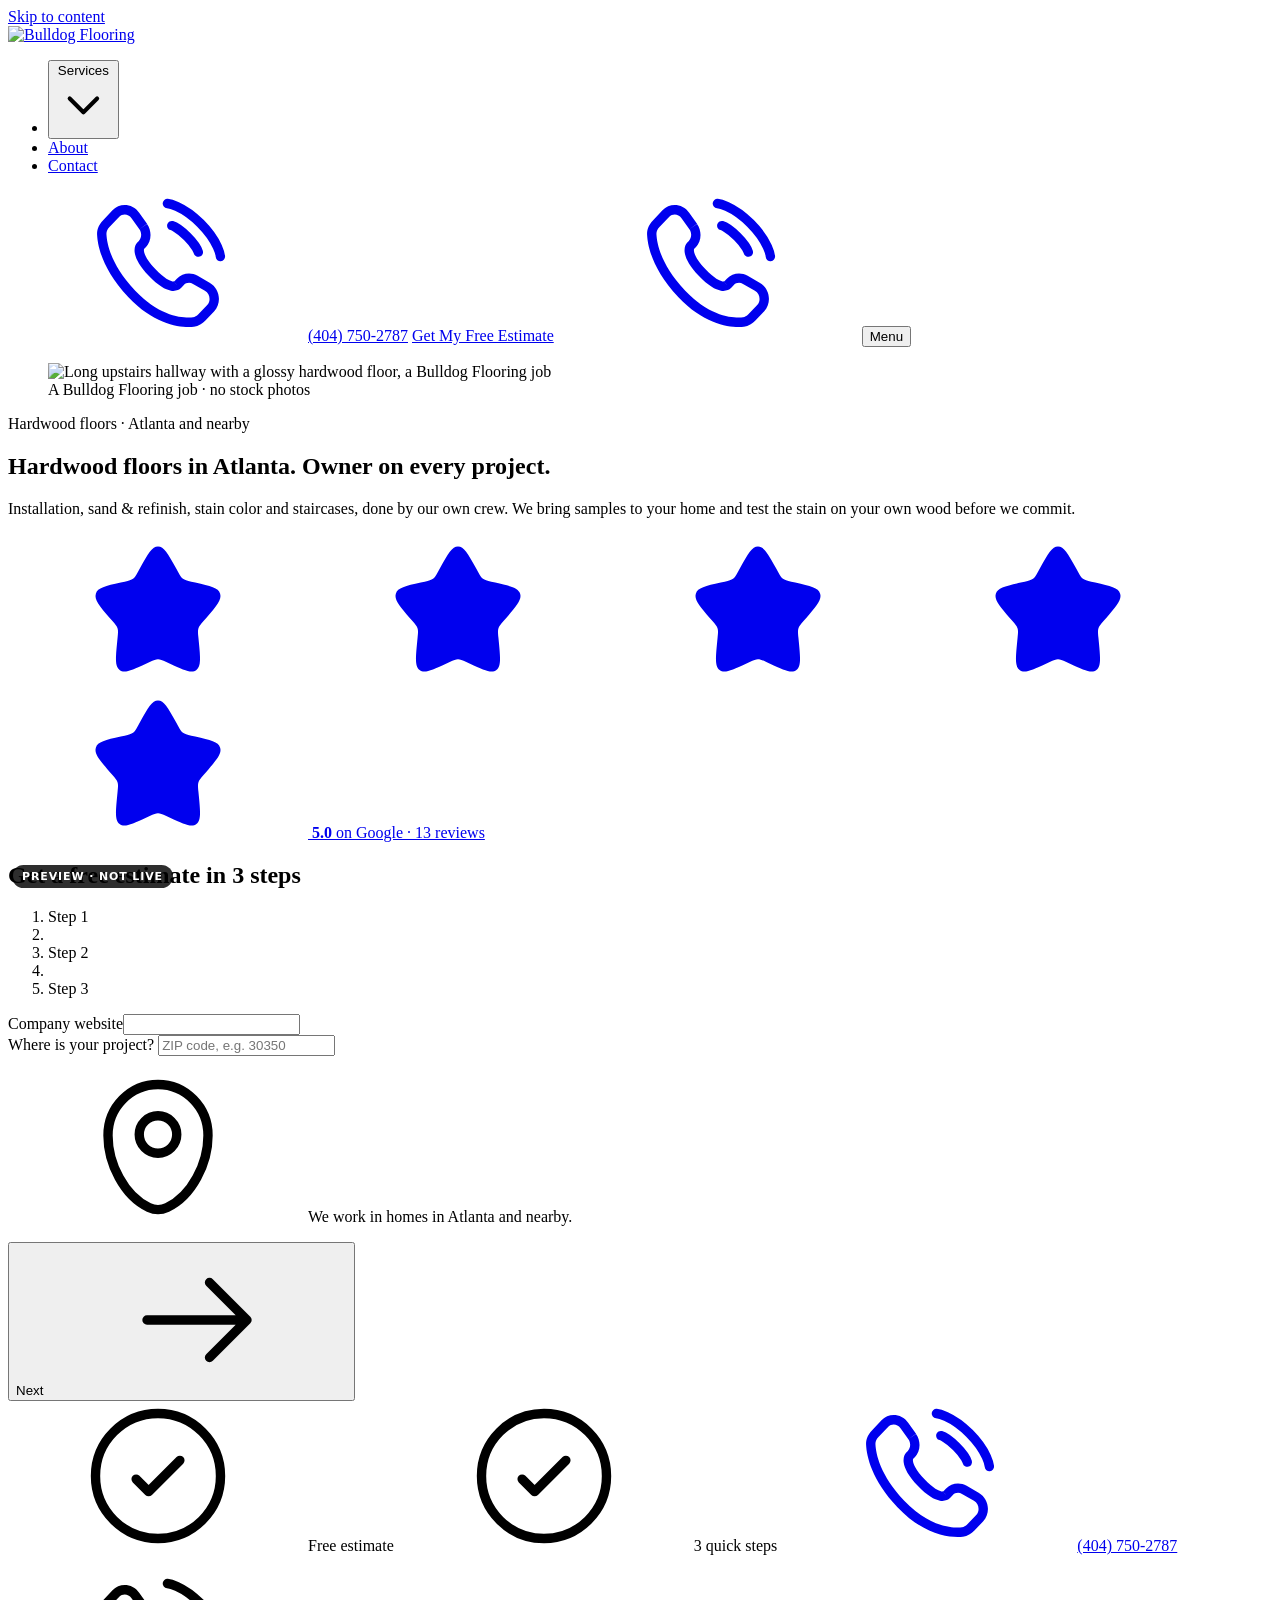
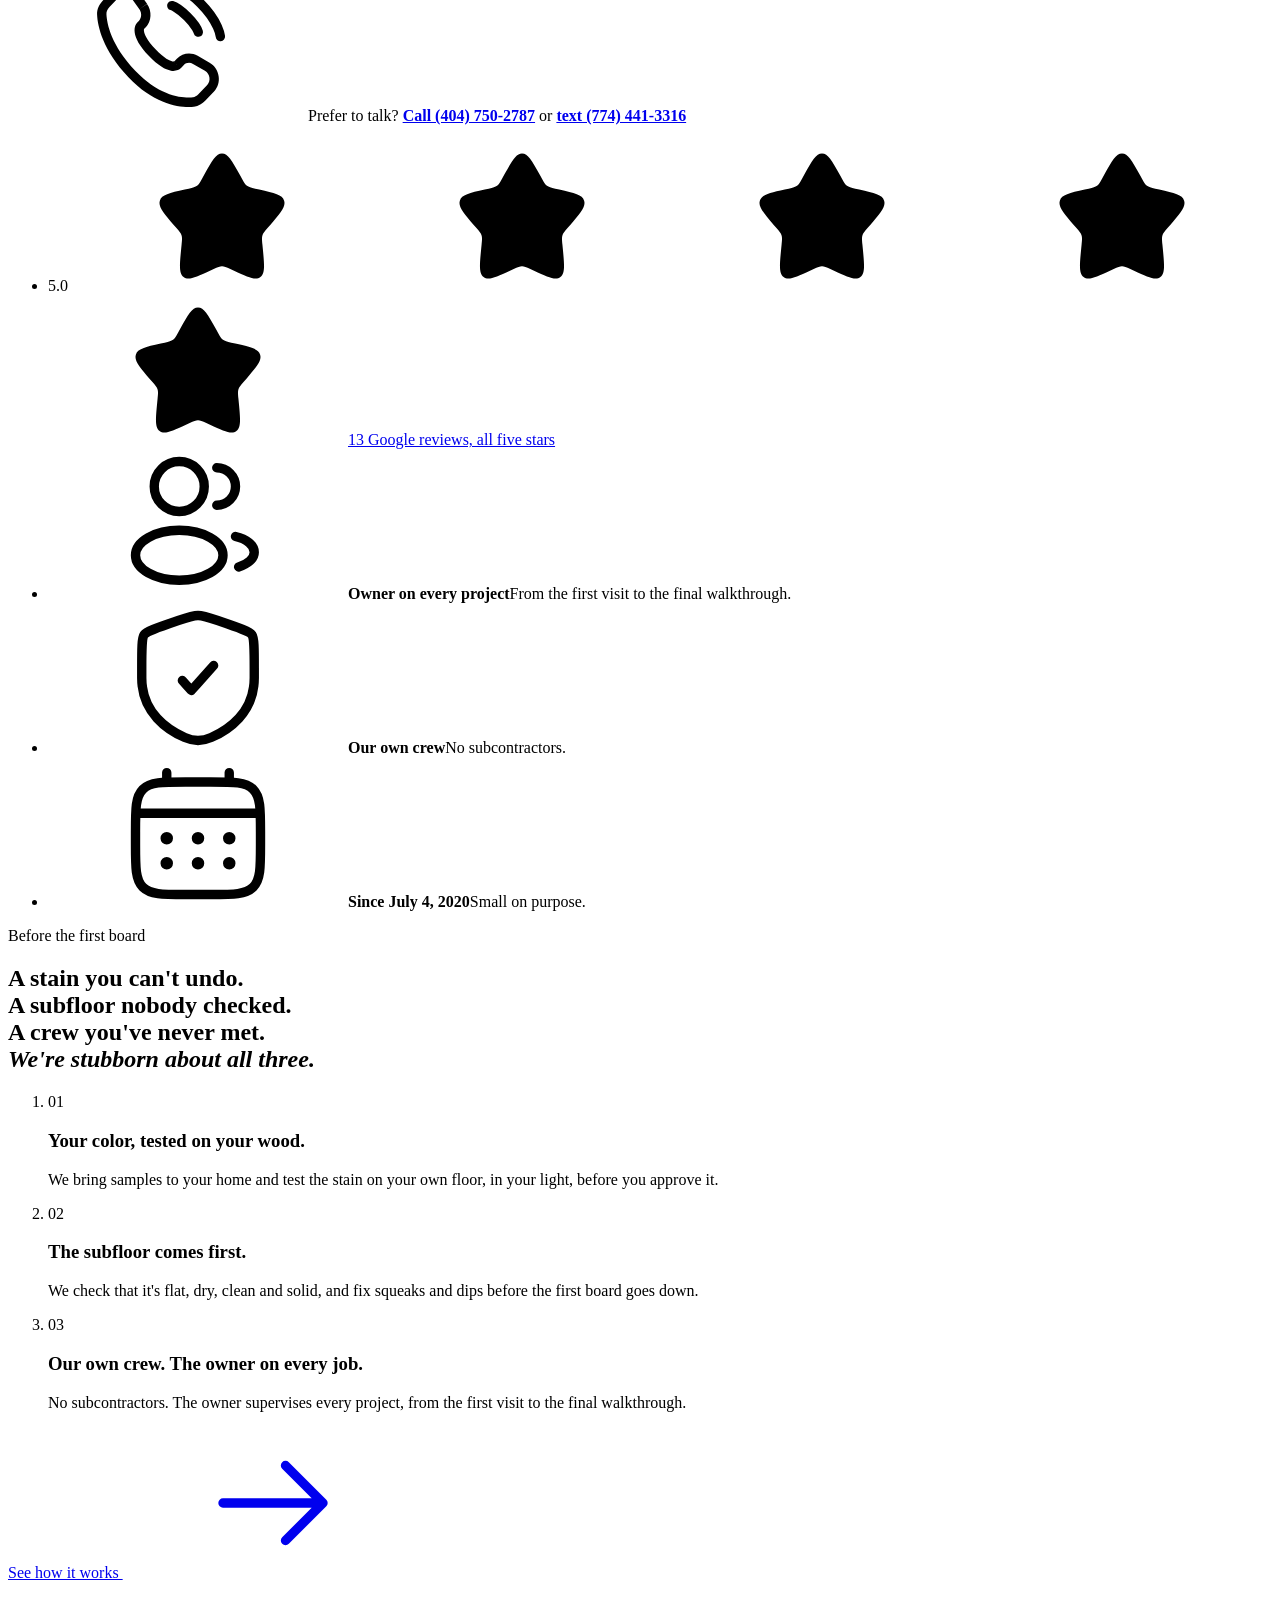
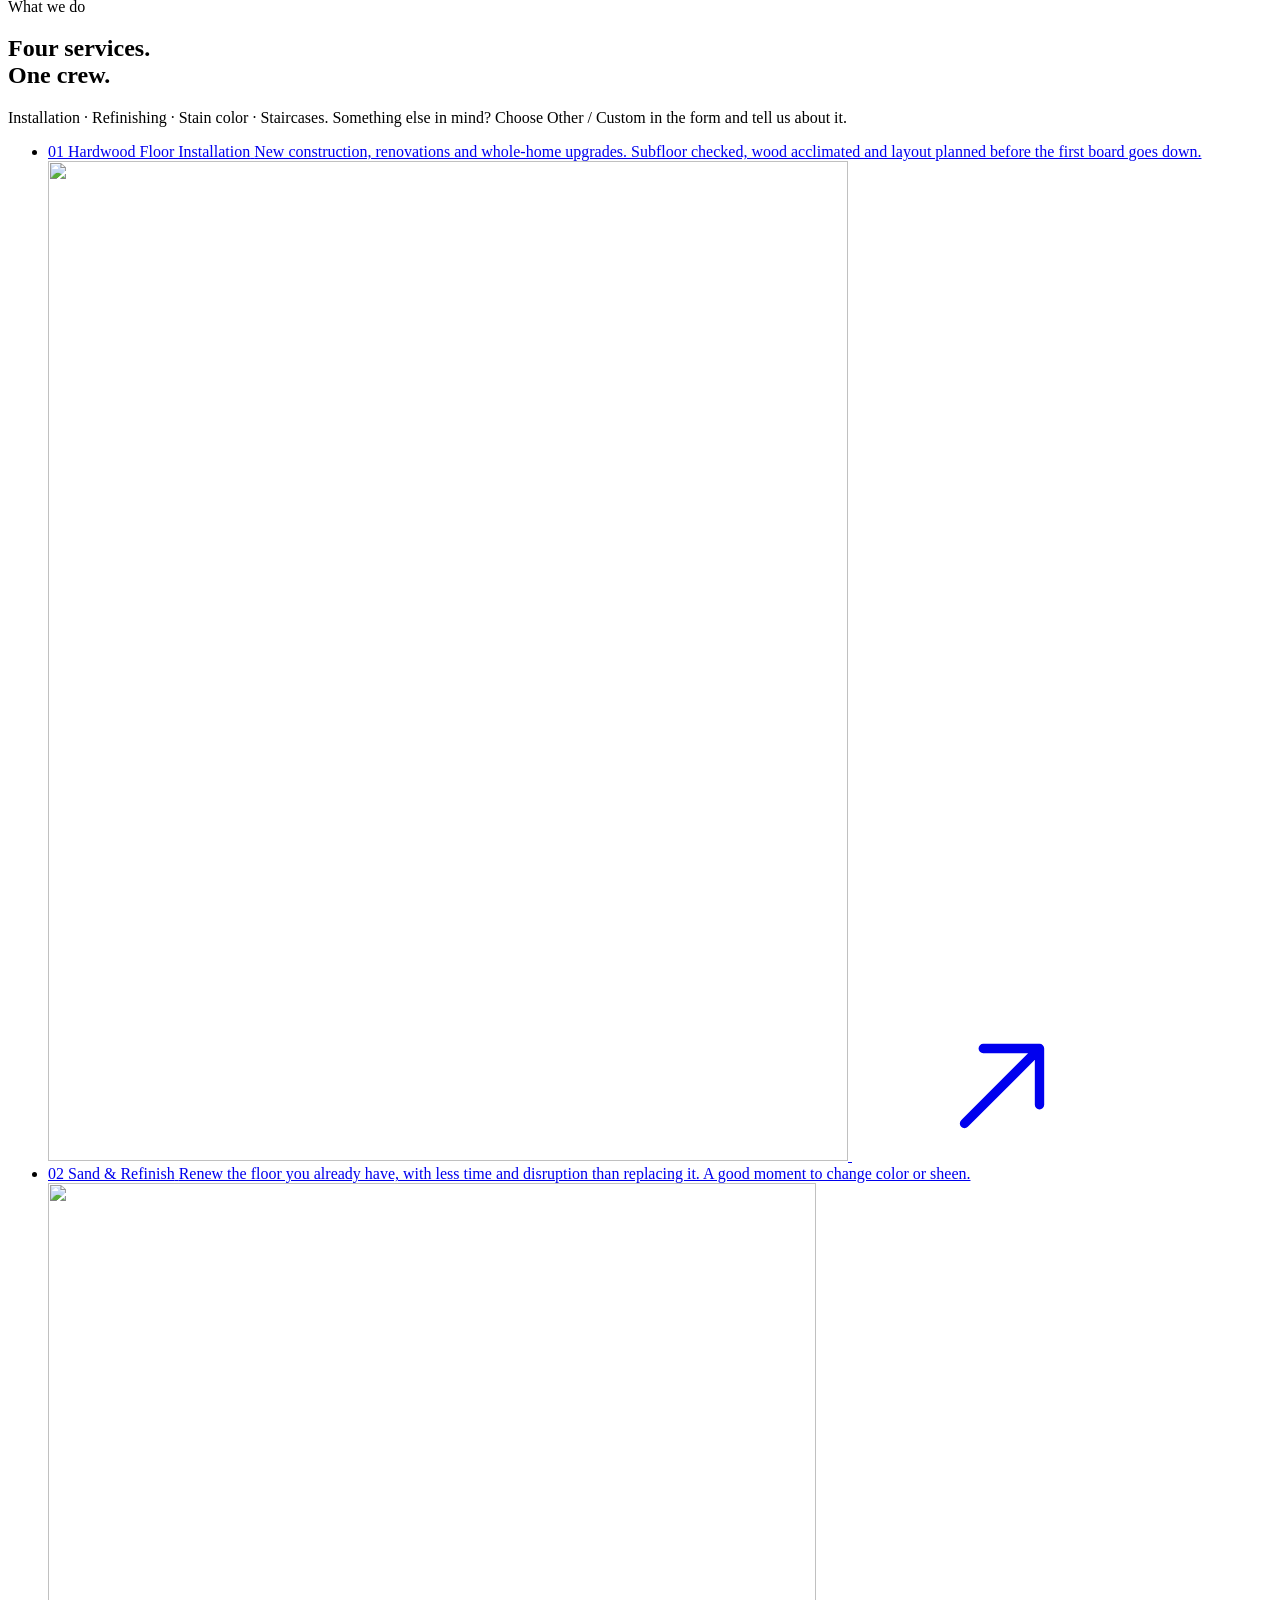
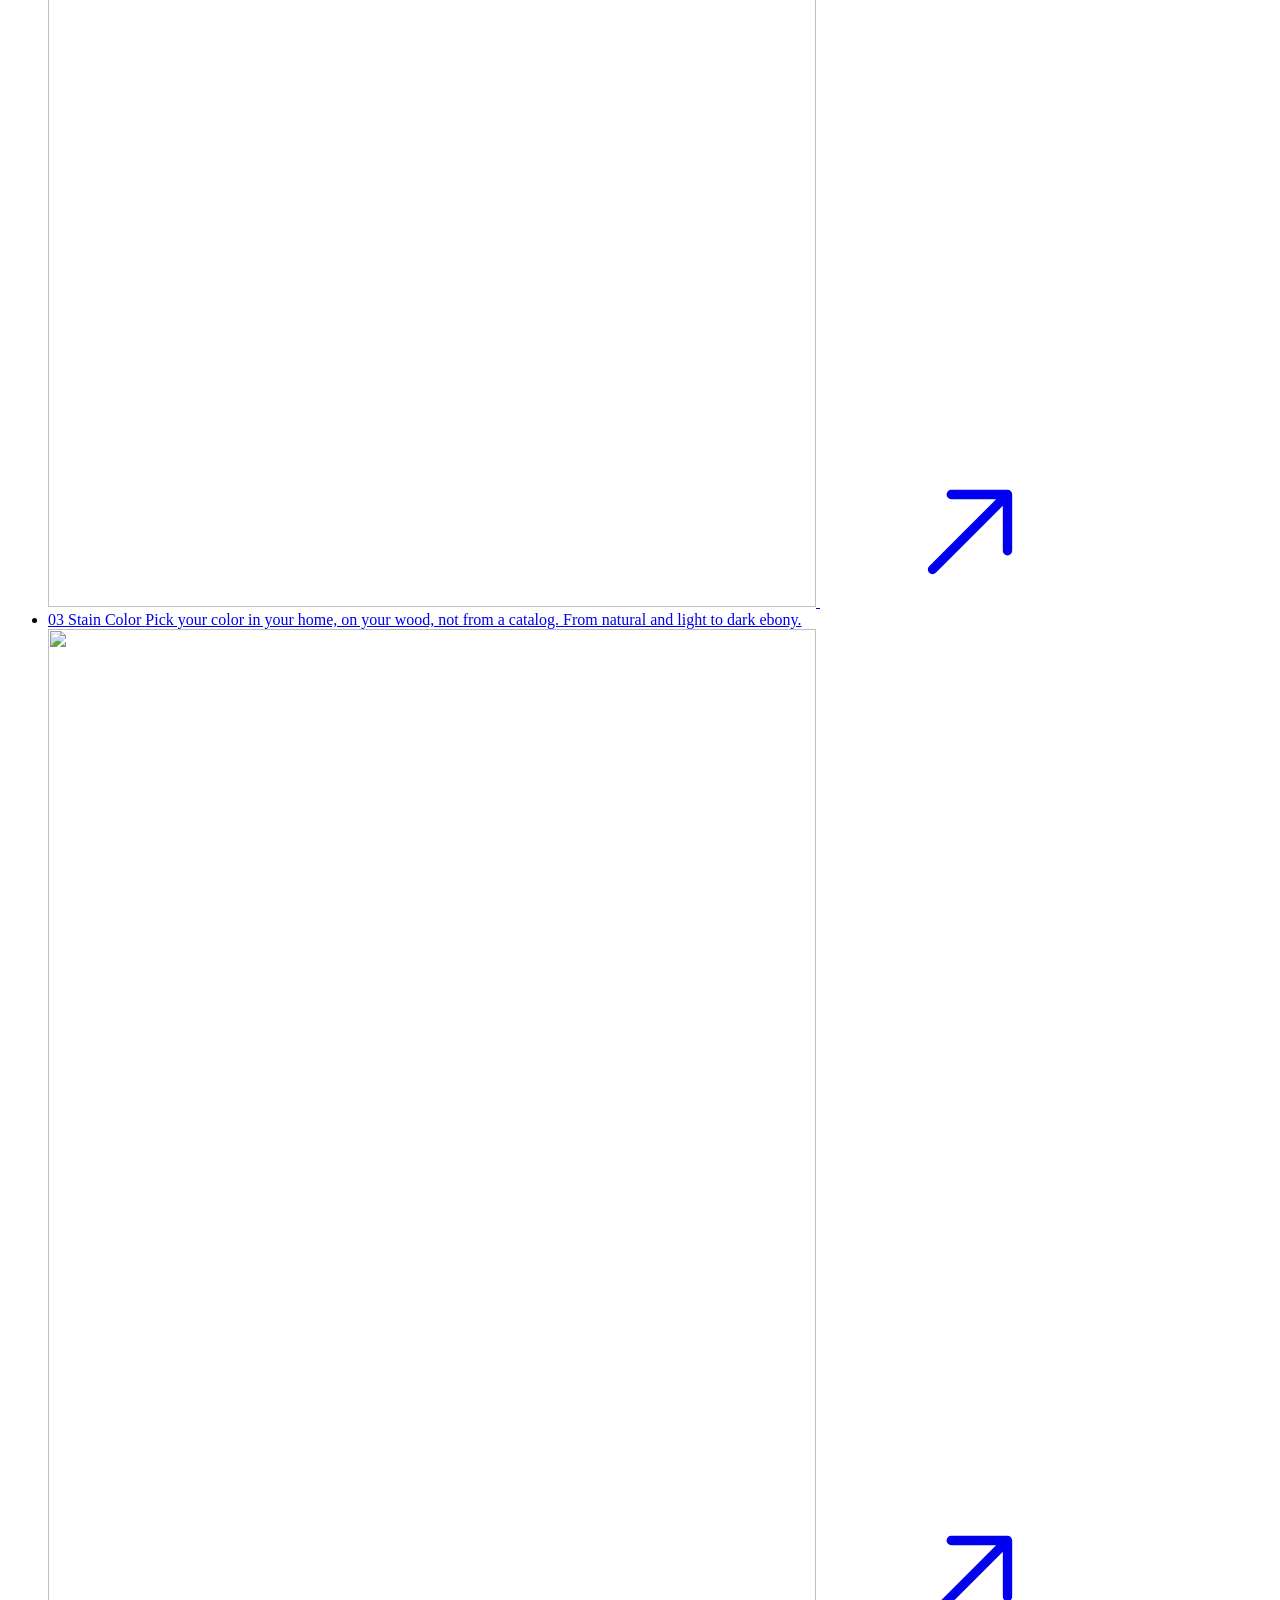
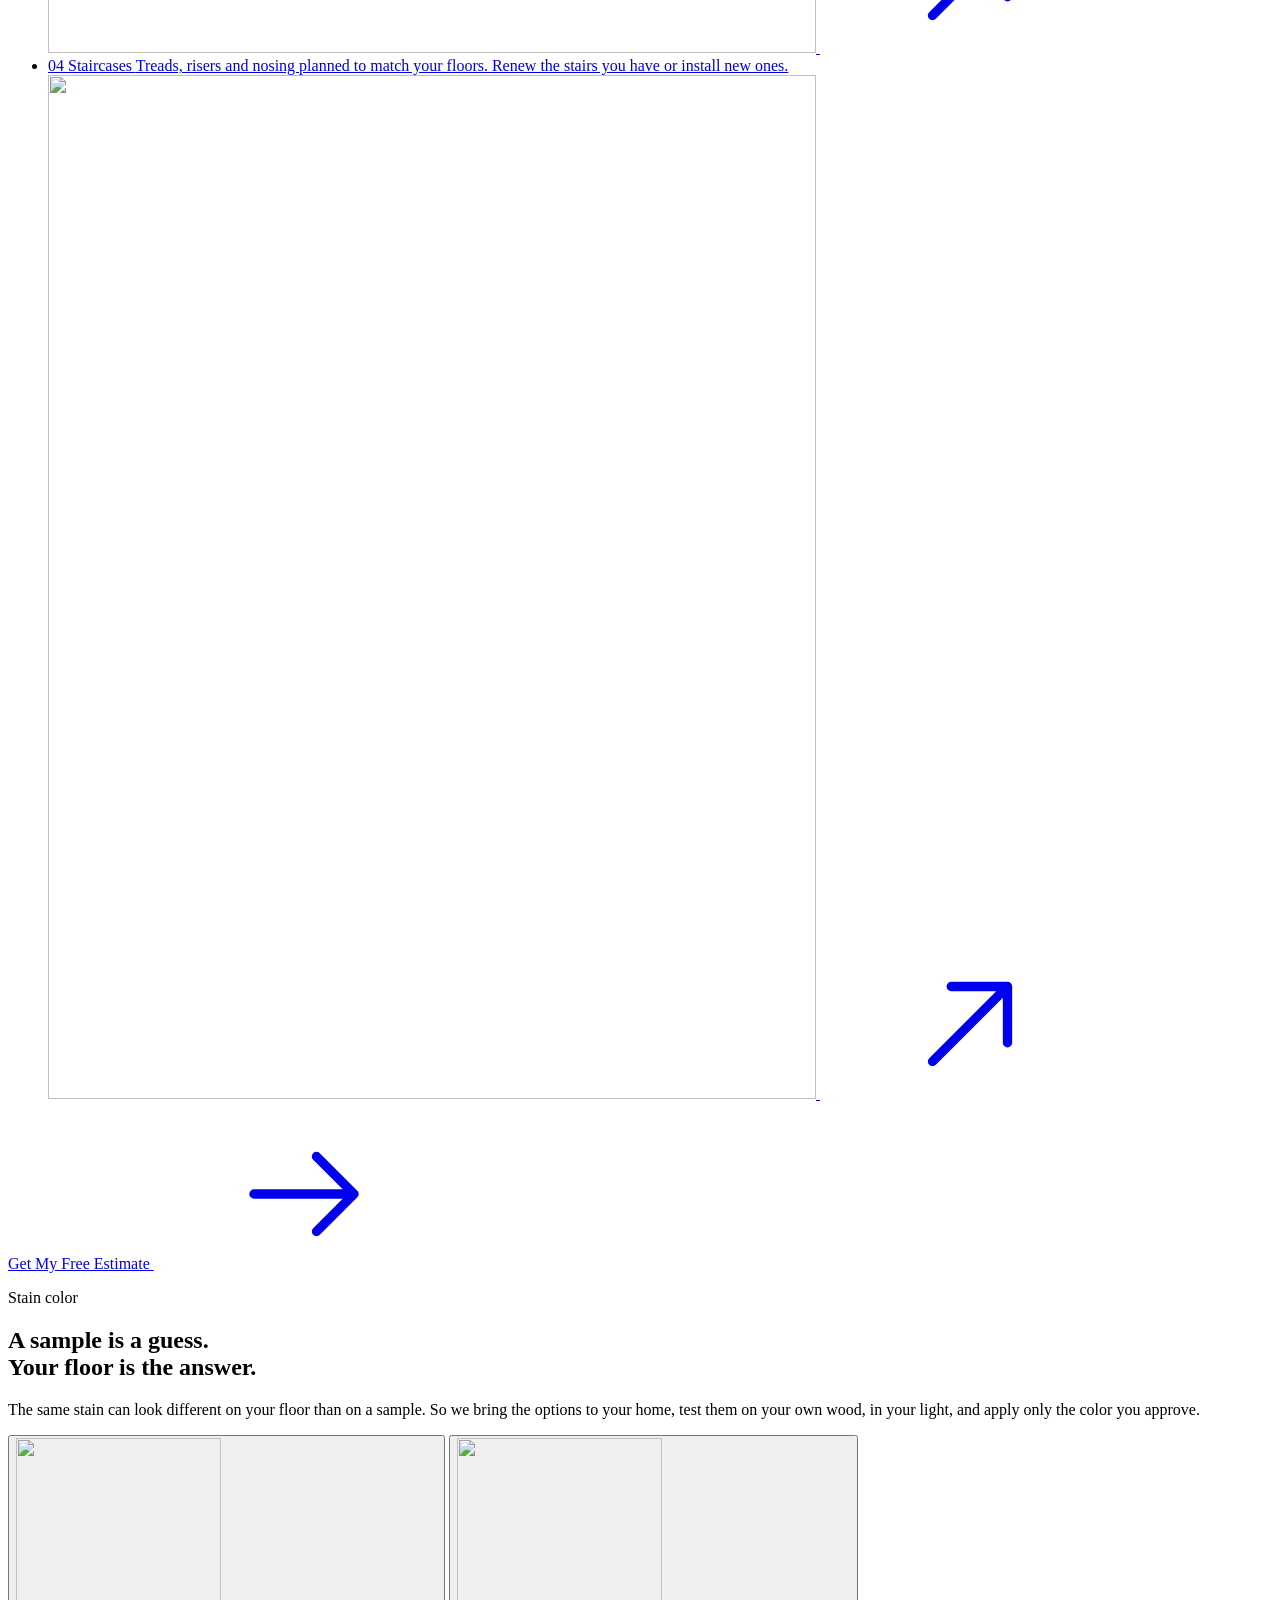
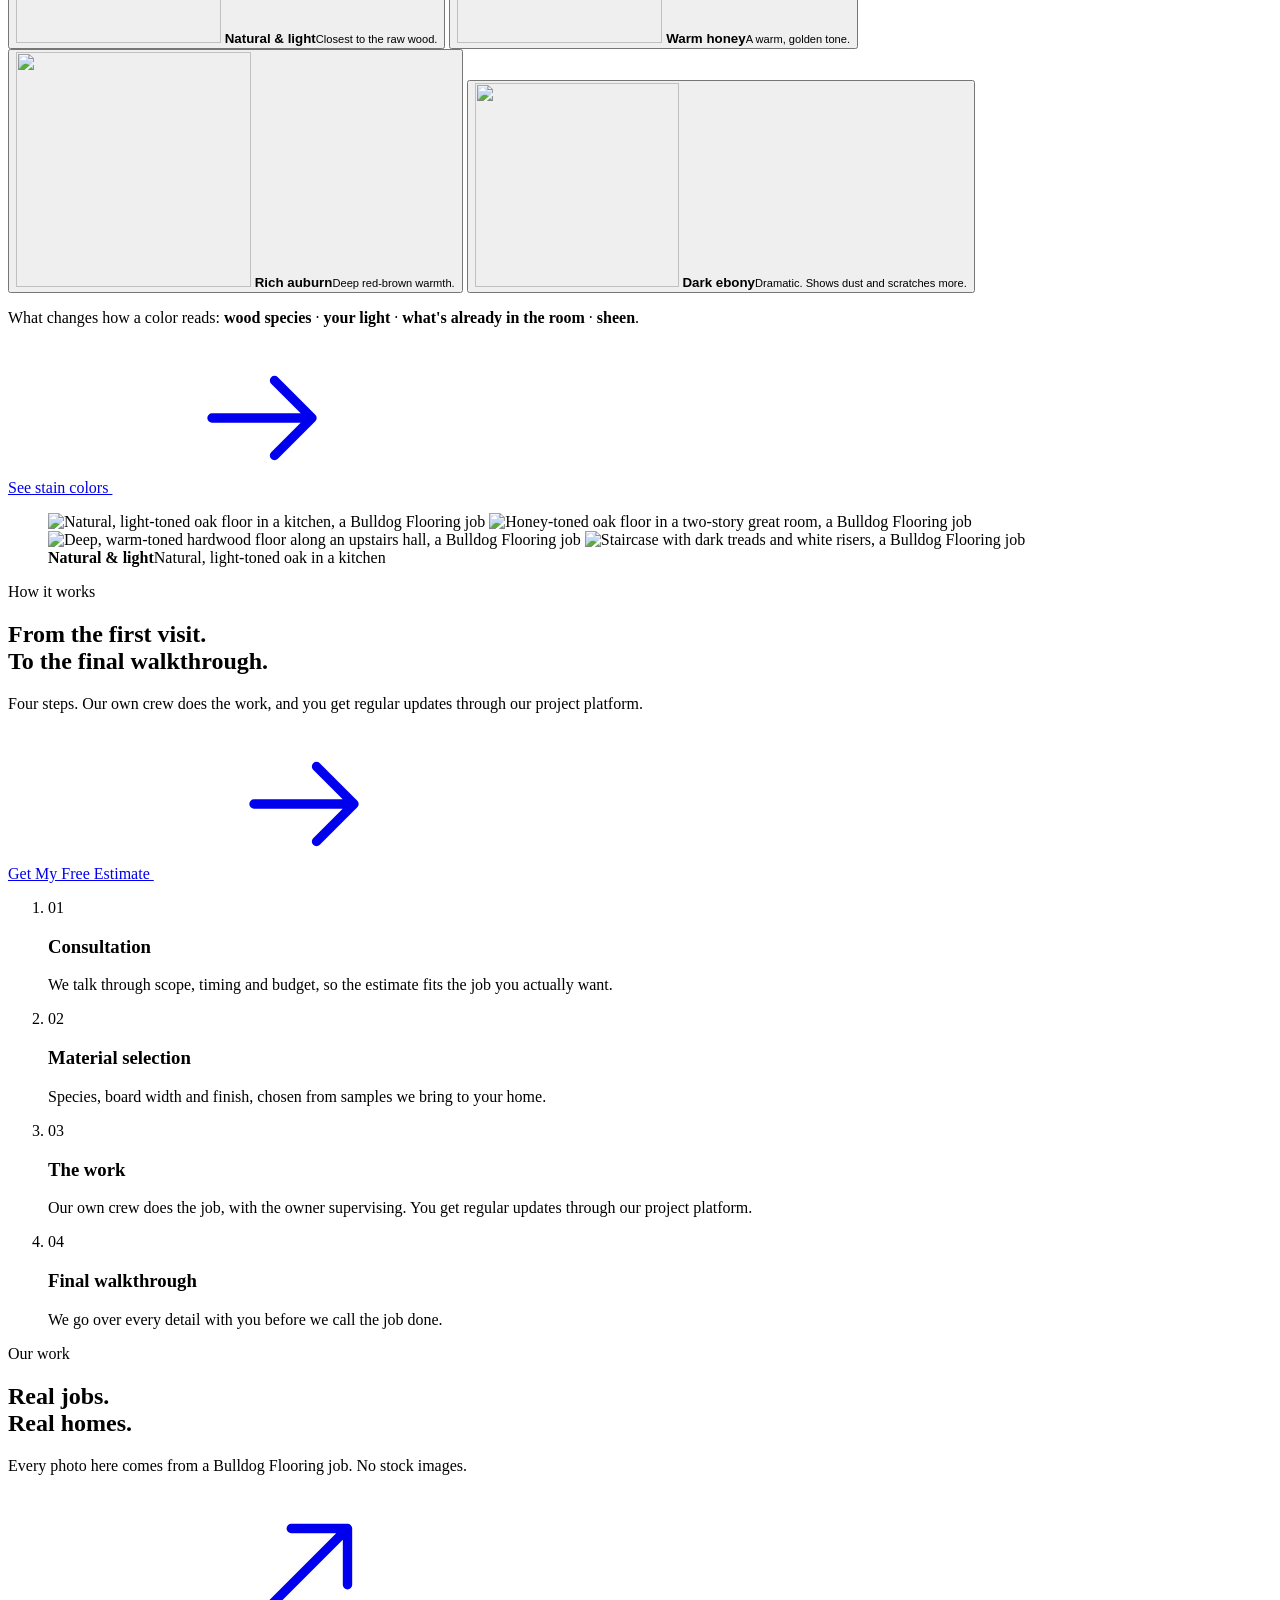
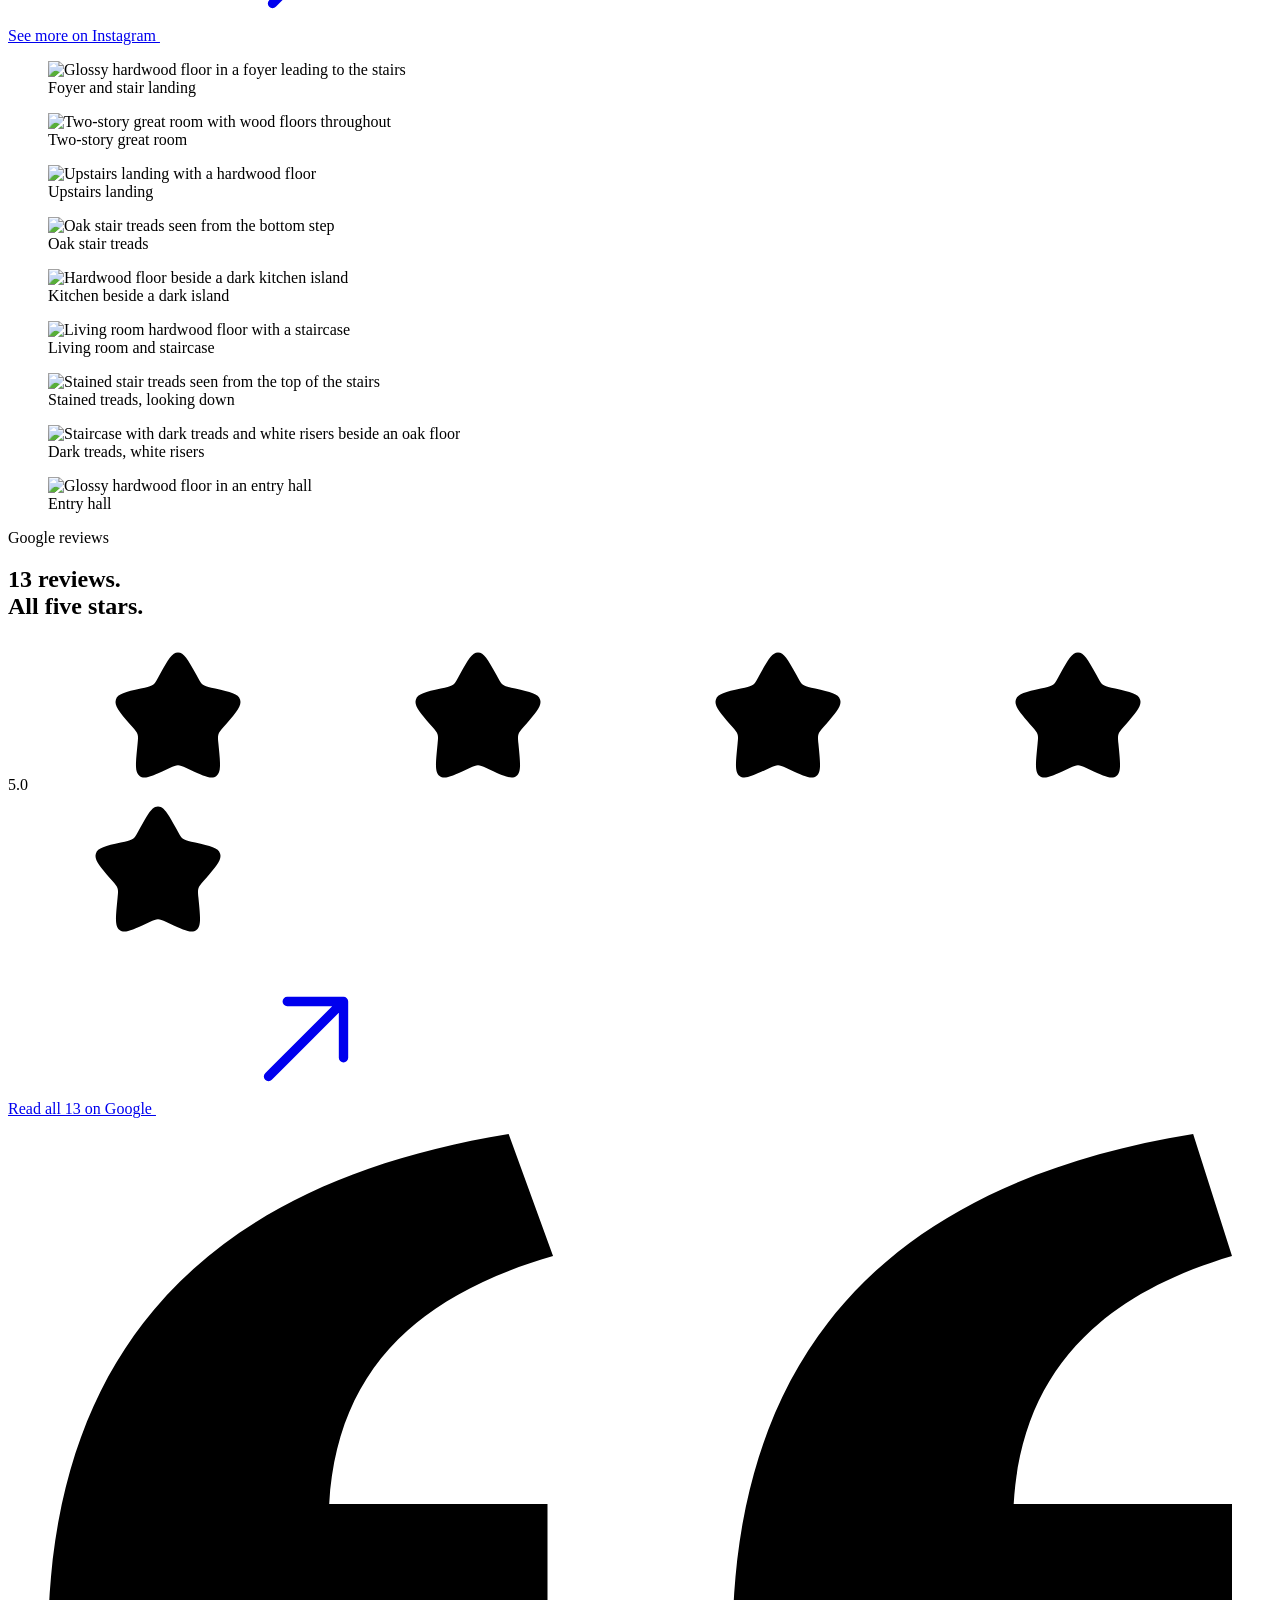
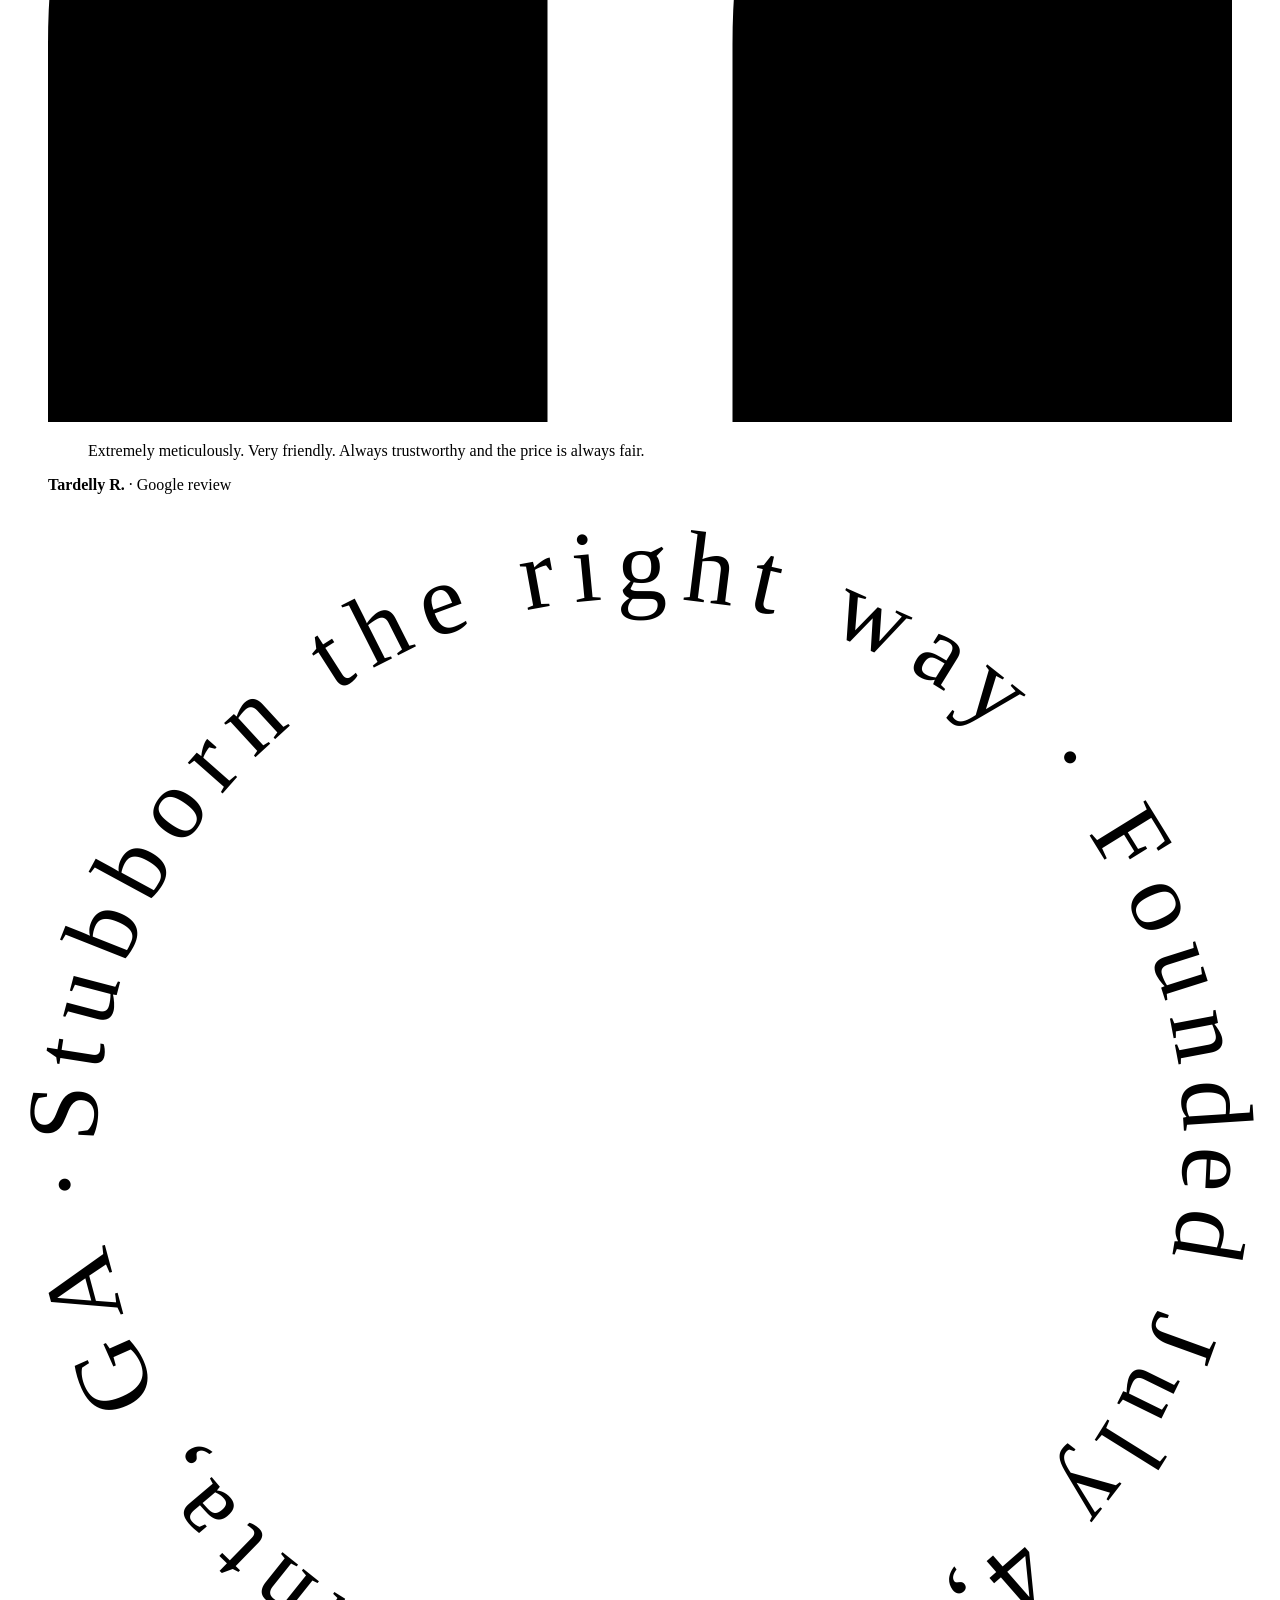
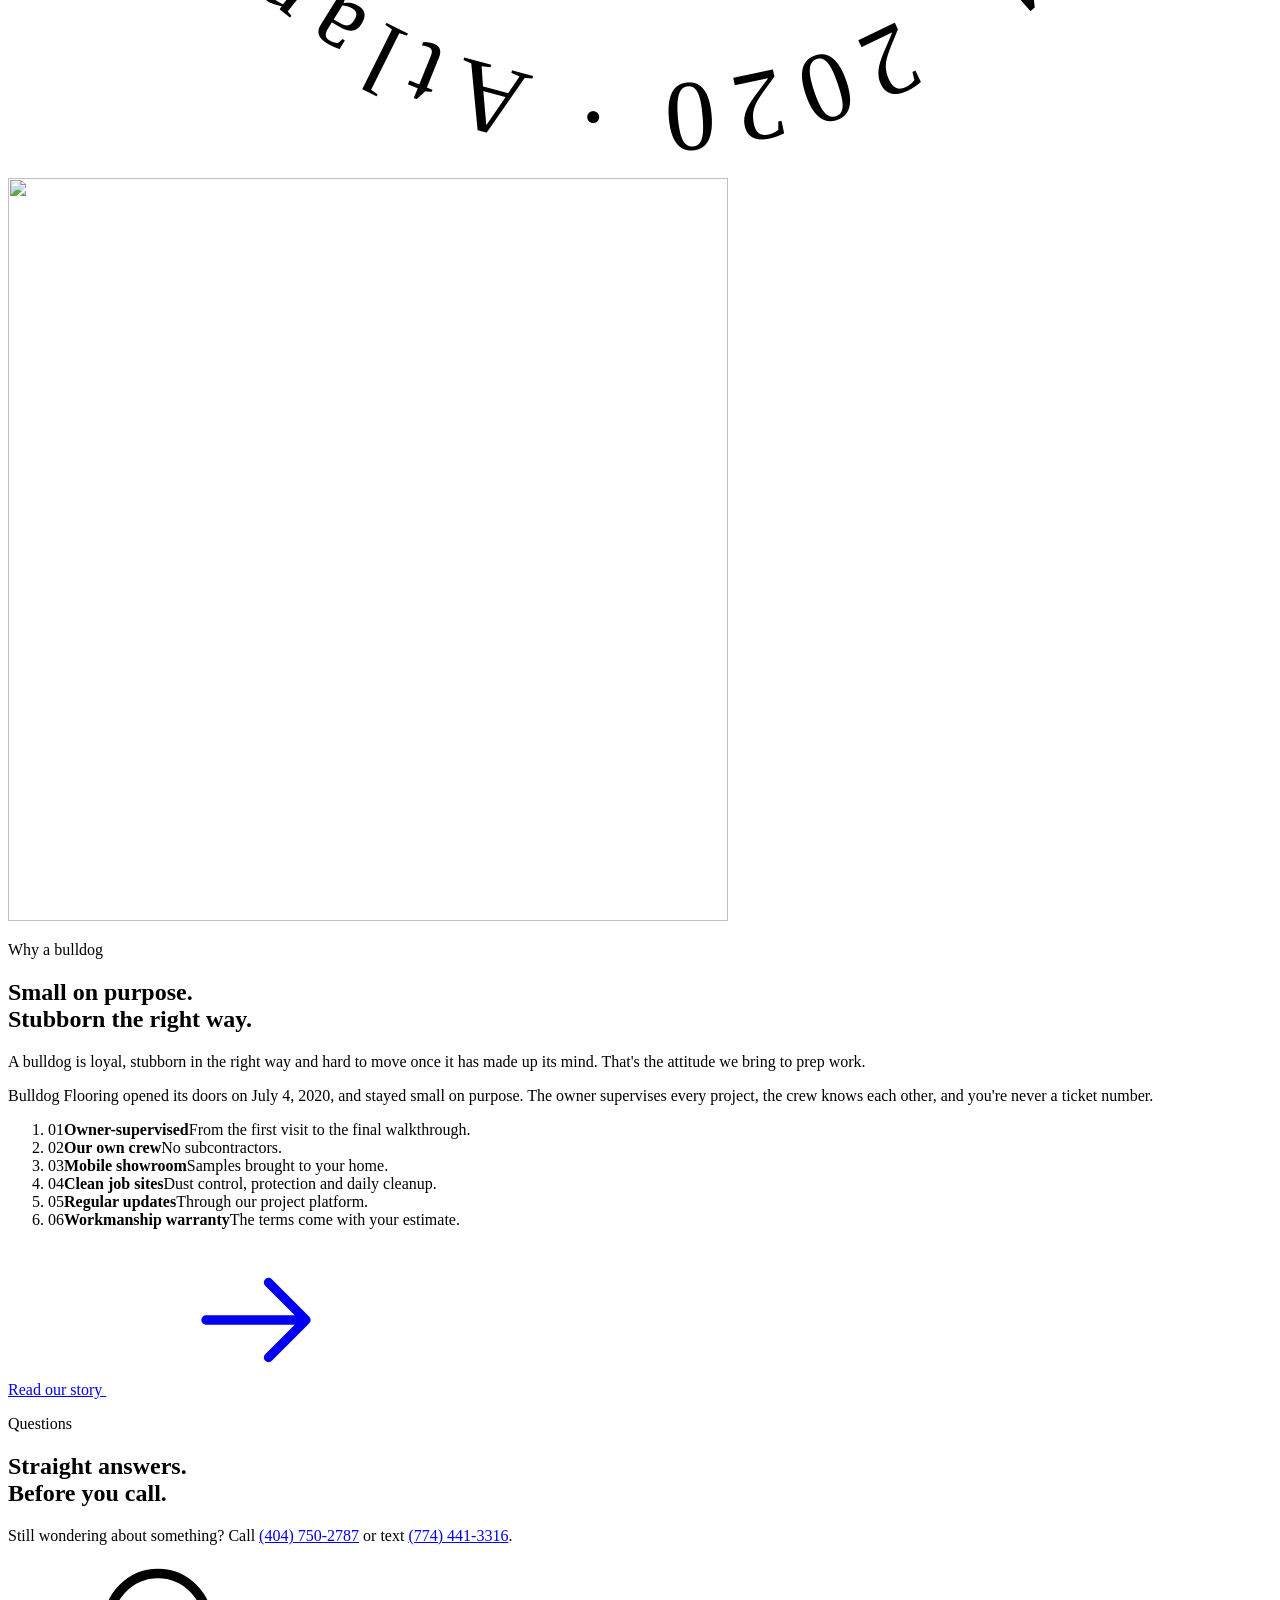
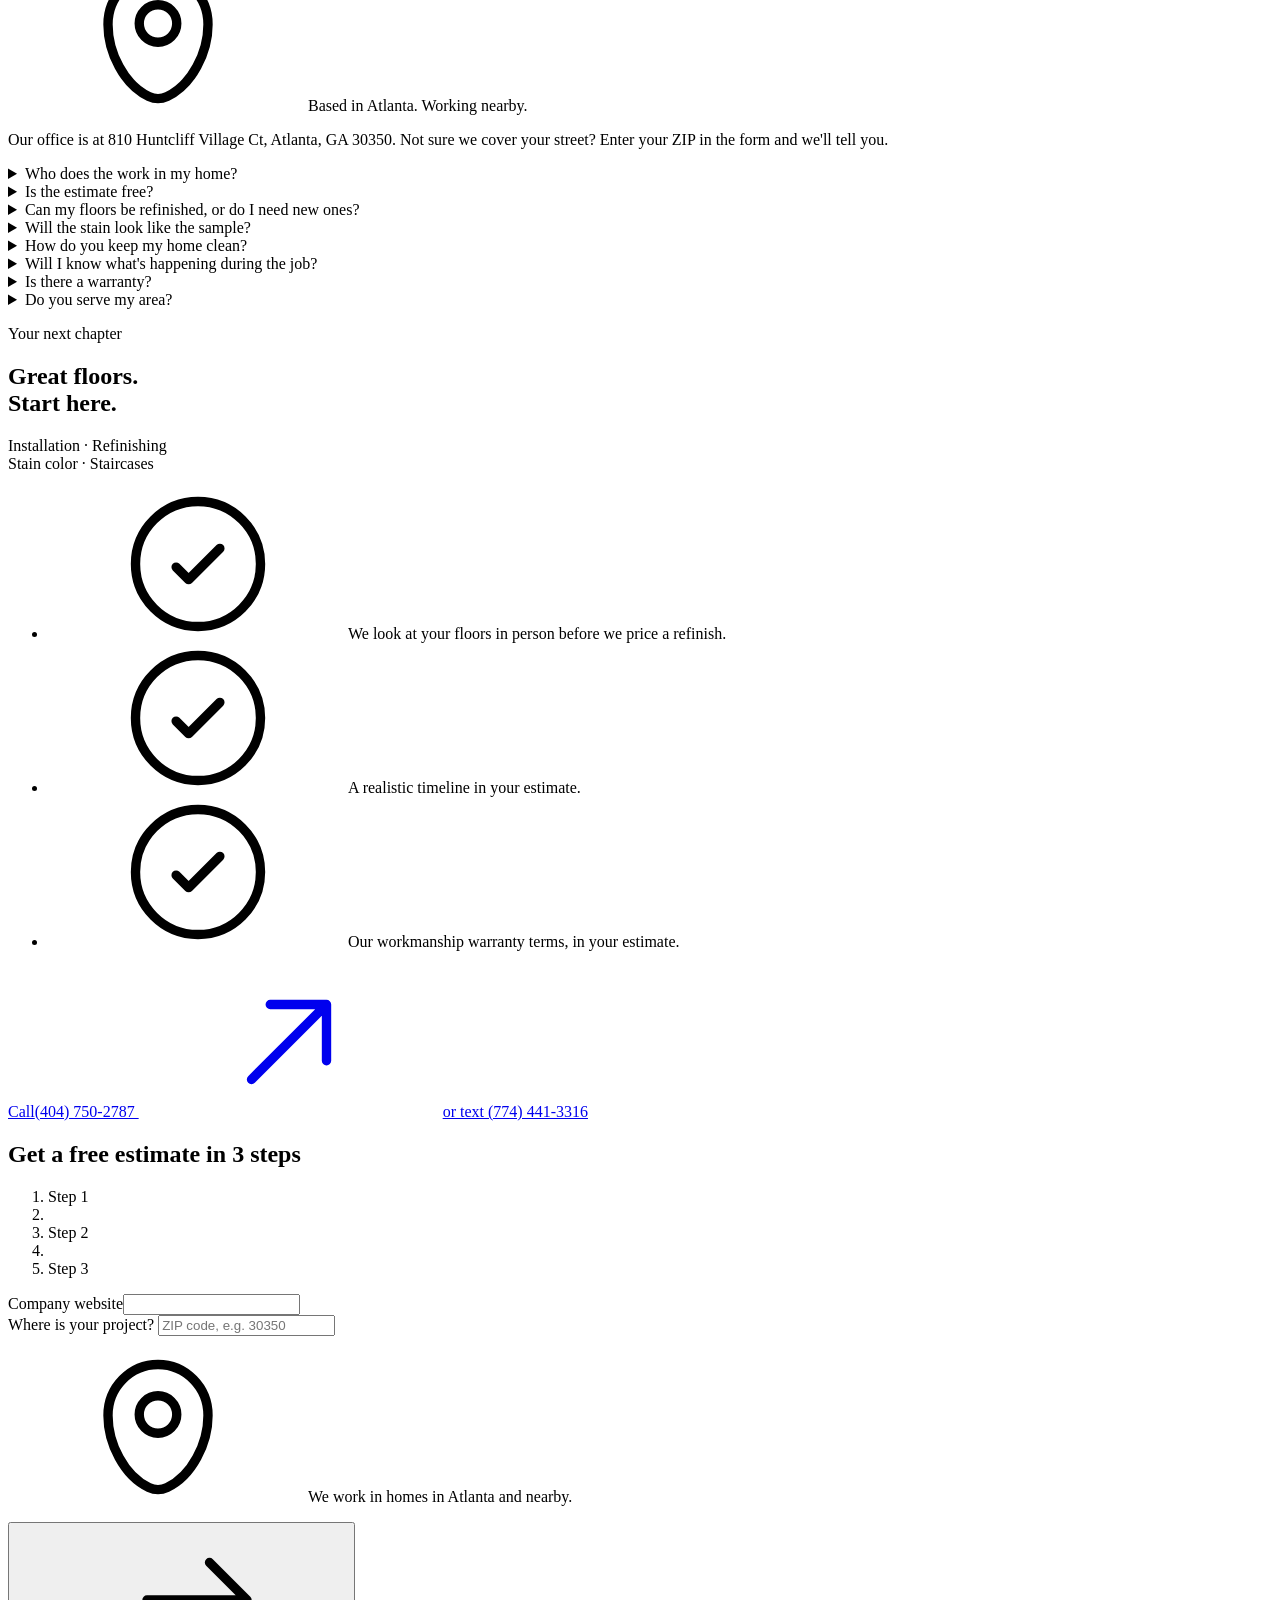
==== commit c189e2fa: "preview 2026-10-23 13:43" ====
--- a/index.html
+++ b/index.html
@@ -89,9 +89,9 @@
         </a>
         <div class="hero__form" id="estimate" data-hero-form data-intro>
 <form class="qform" id="quote-hero" data-cs-form="quote-hero" data-cs-mode="steps" data-preselect="" action="/bulldog-flooring-preview/api/lead.php" method="post" novalidate aria-labelledby="qf-title-hero"
-  data-cs-msg-network="We couldn't send your request. Check your connection and try again, or call or text us at (404) 750-2787."
-  data-cs-msg-server="Something went wrong on our end. Try again, or call or text us at (404) 750-2787."
-  data-cs-msg-rate="Too many attempts in a short time. Wait a few minutes, or call or text us at (404) 750-2787.">
+  data-cs-msg-network="We couldn't send your request. Check your connection and try again, call us at (404) 750-2787 or text (774) 441-3316."
+  data-cs-msg-server="Something went wrong on our end. Try again, call us at (404) 750-2787 or text (774) 441-3316."
+  data-cs-msg-rate="Too many attempts in a short time. Wait a few minutes, call us at (404) 750-2787 or text (774) 441-3316.">
   <h2 class="qform__title" id="qf-title-hero">Get a free estimate in 3 steps</h2>
   <ol class="stepper" data-cs-stepper aria-label="Progress">
     <li data-cs-stepper-item="1" aria-current="step">Step 1</li><li class="rail" data-cs-rail="1" aria-hidden="true"></li>
@@ -143,7 +143,7 @@
     <div class="field"><label for="email-hero">Email</label><input class="input" id="email-hero" name="email" type="email" autocomplete="email" maxlength="254" placeholder="you@example.com"><p class="err" id="email-err-hero" data-cs-error-for="email" hidden>Enter a valid email address.</p></div>
     <fieldset class="consent">
       <legend>Text messages</legend>
-      <label class="check"><input type="radio" name="sms_consent" value="yes"><span>Yes, I agree to receive recurring text messages from Bulldog Flooring LLC at (404) 750-2787 about my estimate and my project: scheduling, appointment reminders and project updates. Message frequency varies. Message and data rates may apply. Reply STOP to opt out or HELP for help. Consent is not a condition of purchase.</span></label>
+      <label class="check"><input type="radio" name="sms_consent" value="yes"><span>Yes, I agree to receive recurring text messages from Bulldog Flooring LLC at (774) 441-3316 about my estimate and my project: scheduling, appointment reminders and project updates. Message frequency varies. Message and data rates may apply. Reply STOP to opt out or HELP for help. Consent is not a condition of purchase.</span></label>
       <label class="check"><input type="radio" name="sms_consent" value="no"><span>No, I don't want to receive text messages.</span></label>
       <p class="consent__legal">See our <a href="/bulldog-flooring-preview/privacy/">Privacy Policy</a> and <a href="/bulldog-flooring-preview/terms/">Terms</a>.</p>
     </fieldset>
@@ -158,14 +158,14 @@
   <div class="qsuccess" data-cs-step="done" hidden>
     <svg class="ic" aria-hidden="true"><use href="#i-chat-check"></use></svg>
     <h3 tabindex="-1">Your request is in.</h3>
-    <p class="muted">We'll call or text you from (404) 750-2787 to set up your consultation. Prefer to talk now? Call or text <a href="tel:+14047502787" data-cta-location="form-hero-success">(404) 750-2787</a>.</p>
+    <p class="muted">We'll call you from (404) 750-2787 or text you from (774) 441-3316 to set up your consultation. Prefer to talk now? Call <a href="tel:+14047502787" data-cta-location="form-hero-success">(404) 750-2787</a>.</p>
   </div>
 
   <div class="reassure"><span><svg class="ic" aria-hidden="true"><use href="#i-check"></use></svg>Free estimate</span><span><svg class="ic" aria-hidden="true"><use href="#i-check"></use></svg>3 quick steps</span><a href="tel:+14047502787" data-cta-location="form-hero"><svg class="ic" aria-hidden="true"><use href="#i-phone"></use></svg>(404) 750-2787</a></div>
 </form>
 
         </div>
-        <a class="hero__call" href="tel:+14047502787" data-cta-location="hero" data-intro><svg class="ic" aria-hidden="true"><use href="#i-phone"></use></svg>Prefer to talk? <b>Call or text (404) 750-2787</b></a>
+        <p class="hero__call" data-intro><svg class="ic" aria-hidden="true"><use href="#i-phone"></use></svg>Prefer to talk? <a href="tel:+14047502787" data-cta-location="hero"><b>Call (404) 750-2787</b></a> or <a href="sms:+17744413316?&amp;body=Hi%20Bulldog%20Flooring%2C%20I%27d%20like%20a%20free%20estimate%20for%20my%20floors." data-cta-location="hero"><b>text (774) 441-3316</b></a></p>
       </div>
     </div>
   </div>
@@ -182,7 +182,6 @@
   </div>
 
 </section>
-
 
 <section class="manifesto" aria-labelledby="manifesto-title" data-section="pain">
   <div class="wrap">
@@ -208,7 +207,6 @@
     <a class="text-link text-link--light" href="#how" data-cta="pain-how" data-cta-location="pain">See how it works <svg class="ic" aria-hidden="true"><use href="#i-arrow-right"></use></svg></a>
   </div>
 </section>
-
 
 <section class="services" id="services" aria-labelledby="services-title" data-section="services">
   <div class="wrap">
@@ -255,7 +253,6 @@
   </div>
 </section>
 
-
 <section class="stain" id="stain" aria-labelledby="stain-title" data-section="stain-color">
   <div class="wrap stain__grid">
     <div class="stain__copy">
@@ -299,7 +296,6 @@
   </div>
 </section>
 
-
 <section class="process" id="how" aria-labelledby="how-title" data-section="how-it-works">
   <div class="wrap process__grid">
     <div class="process__head">
@@ -322,7 +318,6 @@
   </div>
 </section>
 
-
 <section class="work" aria-labelledby="work-title" data-section="our-work">
   <div class="wrap work__grid">
     <div class="work__head">
@@ -368,8 +363,6 @@
     </figure>
   </div>
 </section>
-
-
 
 <section class="story" aria-labelledby="story-title" data-section="owner">
   <div class="wrap story__grid">
@@ -401,14 +394,13 @@
   </div>
 </section>
 
-
 <section class="faq" aria-labelledby="faq-title" data-section="faq">
   <div class="wrap faq__grid">
     <div class="faq__head">
       <div data-reveal data-reveal-children>
         <p class="eyebrow">Questions</p>
         <h2 id="faq-title">Straight answers.<br>Before you&nbsp;call.</h2>
-        <p>Still wondering about something? Call or text <a href="tel:+14047502787" data-cta-location="faq">(404) 750-2787</a>.</p>
+        <p>Still wondering about something? Call <a href="tel:+14047502787" data-cta-location="faq">(404) 750-2787</a> or text <a href="sms:+17744413316?&amp;body=Hi%20Bulldog%20Flooring%2C%20I%27d%20like%20a%20free%20estimate%20for%20my%20floors." data-cta-location="faq">(774) 441-3316</a>.</p>
         <div class="area">
           <p class="area__t"><svg class="ic" aria-hidden="true"><use href="#i-pin"></use></svg>Based in Atlanta. Working nearby.</p>
           <p>Our office is at 810 Huntcliff Village Ct, Atlanta, GA 30350. Not sure we cover your street? Enter your ZIP in the form and we'll tell you.</p>
@@ -418,7 +410,7 @@
     </div>
     <div class="faq__list" data-reveal data-reveal-children>
       <details class="qa" data-faq="who-does-the-work"><summary>Who does the work in my home?</summary><div class="qa__a"><p>Our own crew. We don't use subcontractors, and the owner supervises every project, from the first visit to the final walkthrough.</p></div></details>
-      <details class="qa" data-faq="free-estimate"><summary>Is the estimate free?</summary><div class="qa__a"><p>Yes. Start with 3 quick steps in the form, or call or text (404) 750-2787. We talk through scope, timing and budget, and your estimate comes with a realistic timeline.</p></div></details>
+      <details class="qa" data-faq="free-estimate"><summary>Is the estimate free?</summary><div class="qa__a"><p>Yes. Start with 3 quick steps in the form, call (404) 750-2787 or text (774) 441-3316. We talk through scope, timing and budget, and your estimate comes with a realistic timeline.</p></div></details>
       <details class="qa" data-faq="refinish-or-new"><summary>Can my floors be refinished, or do I need new ones?</summary><div class="qa__a"><p>Most solid hardwood can be refinished. Deep pet stains, water damage and thin engineered wear layers may need repair first. We look at your floors in person before we give a price or a recommendation.</p></div></details>
       <details class="qa" data-faq="stain-sample"><summary>Will the stain look like the sample?</summary><div class="qa__a"><p>Not always. That's why we test the color on your own wood, in your home's light, before you approve it.</p></div></details>
       <details class="qa" data-faq="clean-home"><summary>How do you keep my home clean?</summary><div class="qa__a"><p>We control dust, protect the areas around the work and clean up at the end of every day.</p></div></details>
@@ -441,13 +433,14 @@
         <li><svg class="ic" aria-hidden="true"><use href="#i-check"></use></svg>A realistic timeline in your estimate.</li>
         <li><svg class="ic" aria-hidden="true"><use href="#i-check"></use></svg>Our workmanship warranty terms, in your estimate.</li>
       </ul>
-      <a class="final__phone" href="tel:+14047502787" data-cta-location="final"><span>Call or text</span>(404) 750-2787 <svg class="ic" aria-hidden="true"><use href="#i-arrow-up-right"></use></svg></a>
+      <a class="final__phone" href="tel:+14047502787" data-cta-location="final"><span>Call</span>(404) 750-2787 <svg class="ic" aria-hidden="true"><use href="#i-arrow-up-right"></use></svg></a>
+      <a class="final__text" href="sms:+17744413316?&amp;body=Hi%20Bulldog%20Flooring%2C%20I%27d%20like%20a%20free%20estimate%20for%20my%20floors." data-cta-location="final">or text (774) 441-3316</a>
     </div>
     <div class="final__form" data-reveal>
 <form class="qform" id="quote-final" data-cs-form="quote-final" data-cs-mode="steps" data-preselect="" action="/bulldog-flooring-preview/api/lead.php" method="post" novalidate aria-labelledby="qf-title-final"
-  data-cs-msg-network="We couldn't send your request. Check your connection and try again, or call or text us at (404) 750-2787."
-  data-cs-msg-server="Something went wrong on our end. Try again, or call or text us at (404) 750-2787."
-  data-cs-msg-rate="Too many attempts in a short time. Wait a few minutes, or call or text us at (404) 750-2787.">
+  data-cs-msg-network="We couldn't send your request. Check your connection and try again, call us at (404) 750-2787 or text (774) 441-3316."
+  data-cs-msg-server="Something went wrong on our end. Try again, call us at (404) 750-2787 or text (774) 441-3316."
+  data-cs-msg-rate="Too many attempts in a short time. Wait a few minutes, call us at (404) 750-2787 or text (774) 441-3316.">
   <h2 class="qform__title" id="qf-title-final">Get a free estimate in 3 steps</h2>
   <ol class="stepper" data-cs-stepper aria-label="Progress">
     <li data-cs-stepper-item="1" aria-current="step">Step 1</li><li class="rail" data-cs-rail="1" aria-hidden="true"></li>
@@ -499,7 +492,7 @@
     <div class="field"><label for="email-final">Email</label><input class="input" id="email-final" name="email" type="email" autocomplete="email" maxlength="254" placeholder="you@example.com"><p class="err" id="email-err-final" data-cs-error-for="email" hidden>Enter a valid email address.</p></div>
     <fieldset class="consent">
       <legend>Text messages</legend>
-      <label class="check"><input type="radio" name="sms_consent" value="yes"><span>Yes, I agree to receive recurring text messages from Bulldog Flooring LLC at (404) 750-2787 about my estimate and my project: scheduling, appointment reminders and project updates. Message frequency varies. Message and data rates may apply. Reply STOP to opt out or HELP for help. Consent is not a condition of purchase.</span></label>
+      <label class="check"><input type="radio" name="sms_consent" value="yes"><span>Yes, I agree to receive recurring text messages from Bulldog Flooring LLC at (774) 441-3316 about my estimate and my project: scheduling, appointment reminders and project updates. Message frequency varies. Message and data rates may apply. Reply STOP to opt out or HELP for help. Consent is not a condition of purchase.</span></label>
       <label class="check"><input type="radio" name="sms_consent" value="no"><span>No, I don't want to receive text messages.</span></label>
       <p class="consent__legal">See our <a href="/bulldog-flooring-preview/privacy/">Privacy Policy</a> and <a href="/bulldog-flooring-preview/terms/">Terms</a>.</p>
     </fieldset>
@@ -514,7 +507,7 @@
   <div class="qsuccess" data-cs-step="done" hidden>
     <svg class="ic" aria-hidden="true"><use href="#i-chat-check"></use></svg>
     <h3 tabindex="-1">Your request is in.</h3>
-    <p class="muted">We'll call or text you from (404) 750-2787 to set up your consultation. Prefer to talk now? Call or text <a href="tel:+14047502787" data-cta-location="form-final-success">(404) 750-2787</a>.</p>
+    <p class="muted">We'll call you from (404) 750-2787 or text you from (774) 441-3316 to set up your consultation. Prefer to talk now? Call <a href="tel:+14047502787" data-cta-location="form-final-success">(404) 750-2787</a>.</p>
   </div>
 
   <div class="reassure"><span><svg class="ic" aria-hidden="true"><use href="#i-check"></use></svg>Free estimate</span><span><svg class="ic" aria-hidden="true"><use href="#i-check"></use></svg>3 quick steps</span><a href="tel:+14047502787" data-cta-location="form-final"><svg class="ic" aria-hidden="true"><use href="#i-phone"></use></svg>(404) 750-2787</a></div>
@@ -523,7 +516,6 @@
     </div>
   </div>
 </section>
-
 
 </main>
 <footer class="foot">
@@ -560,6 +552,7 @@
           <span>810 Huntcliff Village Ct</span>
           <span>Atlanta, GA 30350</span>
           <a href="tel:+14047502787" data-cta-location="footer">(404) 750-2787</a>
+          <a href="sms:+17744413316" data-cta-location="footer">Text (774) 441-3316</a>
         </address>
       </div>
     </div>
@@ -596,7 +589,7 @@
 
 <nav class="mbar" aria-label="Quick contact">
   <a class="mbar__call" href="tel:+14047502787" aria-label="Call Bulldog Flooring at (404) 750-2787" data-float data-float-type="call" data-cta-location="mobile-bar"><svg class="ic" aria-hidden="true"><use href="#i-phone"></use></svg>Call</a>
-  <a class="mbar__text" href="sms:+14047502787?&amp;body=Hi%20Bulldog%20Flooring%2C%20I%27d%20like%20a%20free%20estimate%20for%20my%20floors." aria-label="Text Bulldog Flooring at (404) 750-2787" data-float data-float-type="sms" data-cta-location="mobile-bar"><svg class="ic" aria-hidden="true"><use href="#i-sms"></use></svg>Text</a>
+  <a class="mbar__text" href="sms:+17744413316?&amp;body=Hi%20Bulldog%20Flooring%2C%20I%27d%20like%20a%20free%20estimate%20for%20my%20floors." aria-label="Text Bulldog Flooring at (774) 441-3316" data-float data-float-type="sms" data-cta-location="mobile-bar"><svg class="ic" aria-hidden="true"><use href="#i-sms"></use></svg>Text</a>
   <a class="mbar__quote" href="#estimate" aria-label="Get my free estimate" data-float data-float-type="quote" data-cta-location="mobile-bar">Free Estimate</a>
 </nav>
 
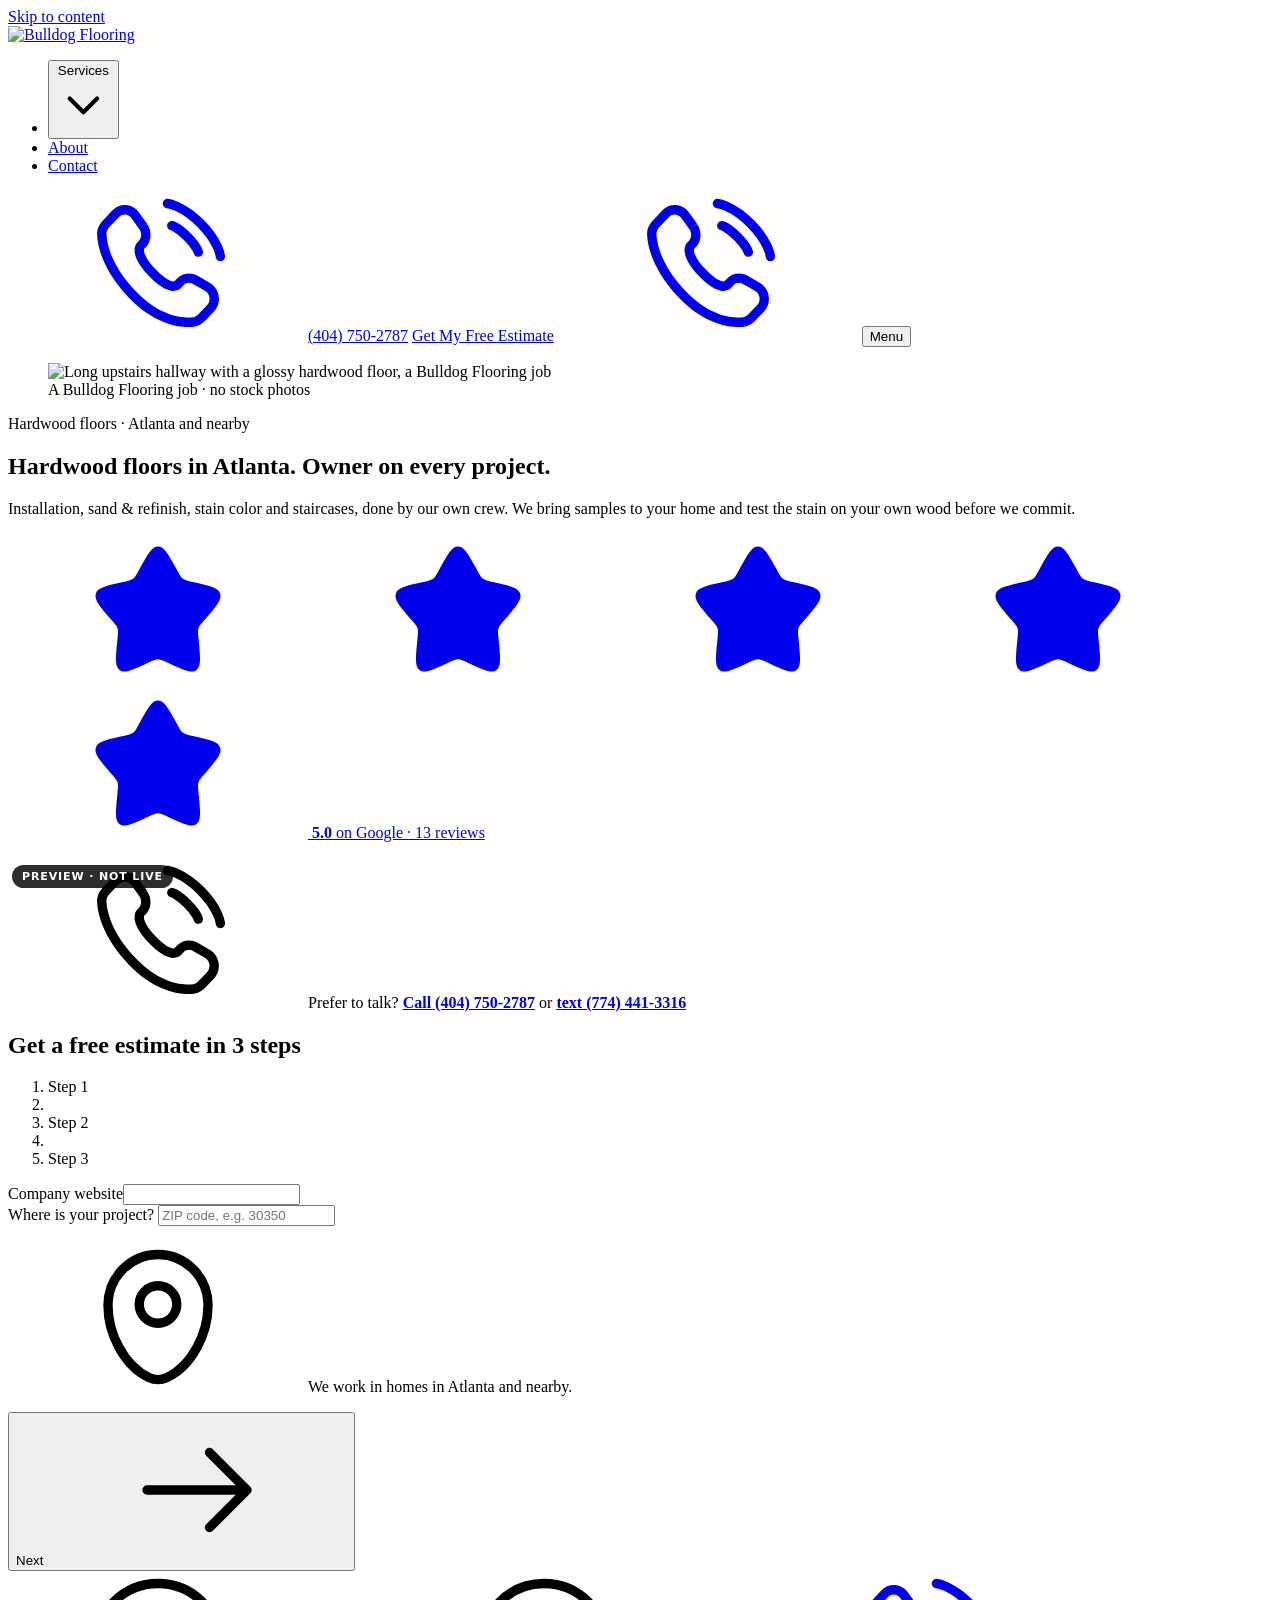
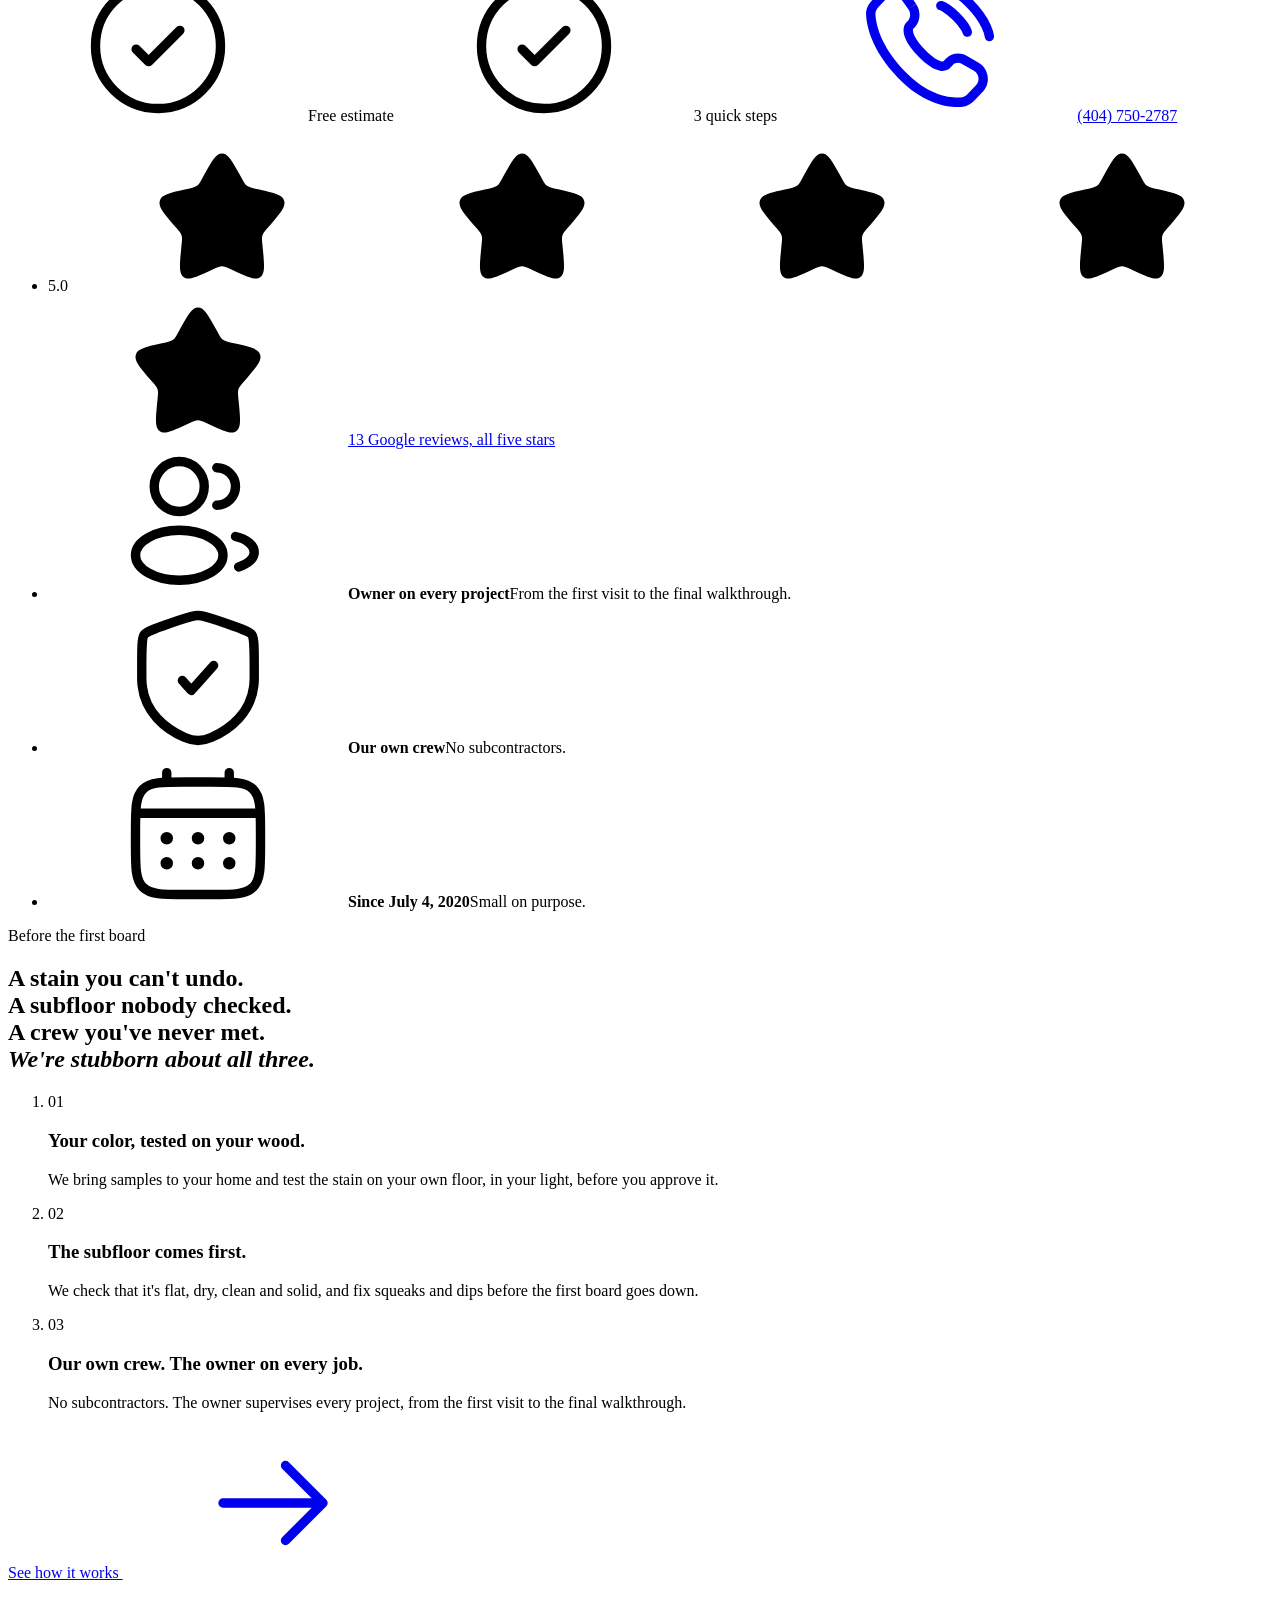
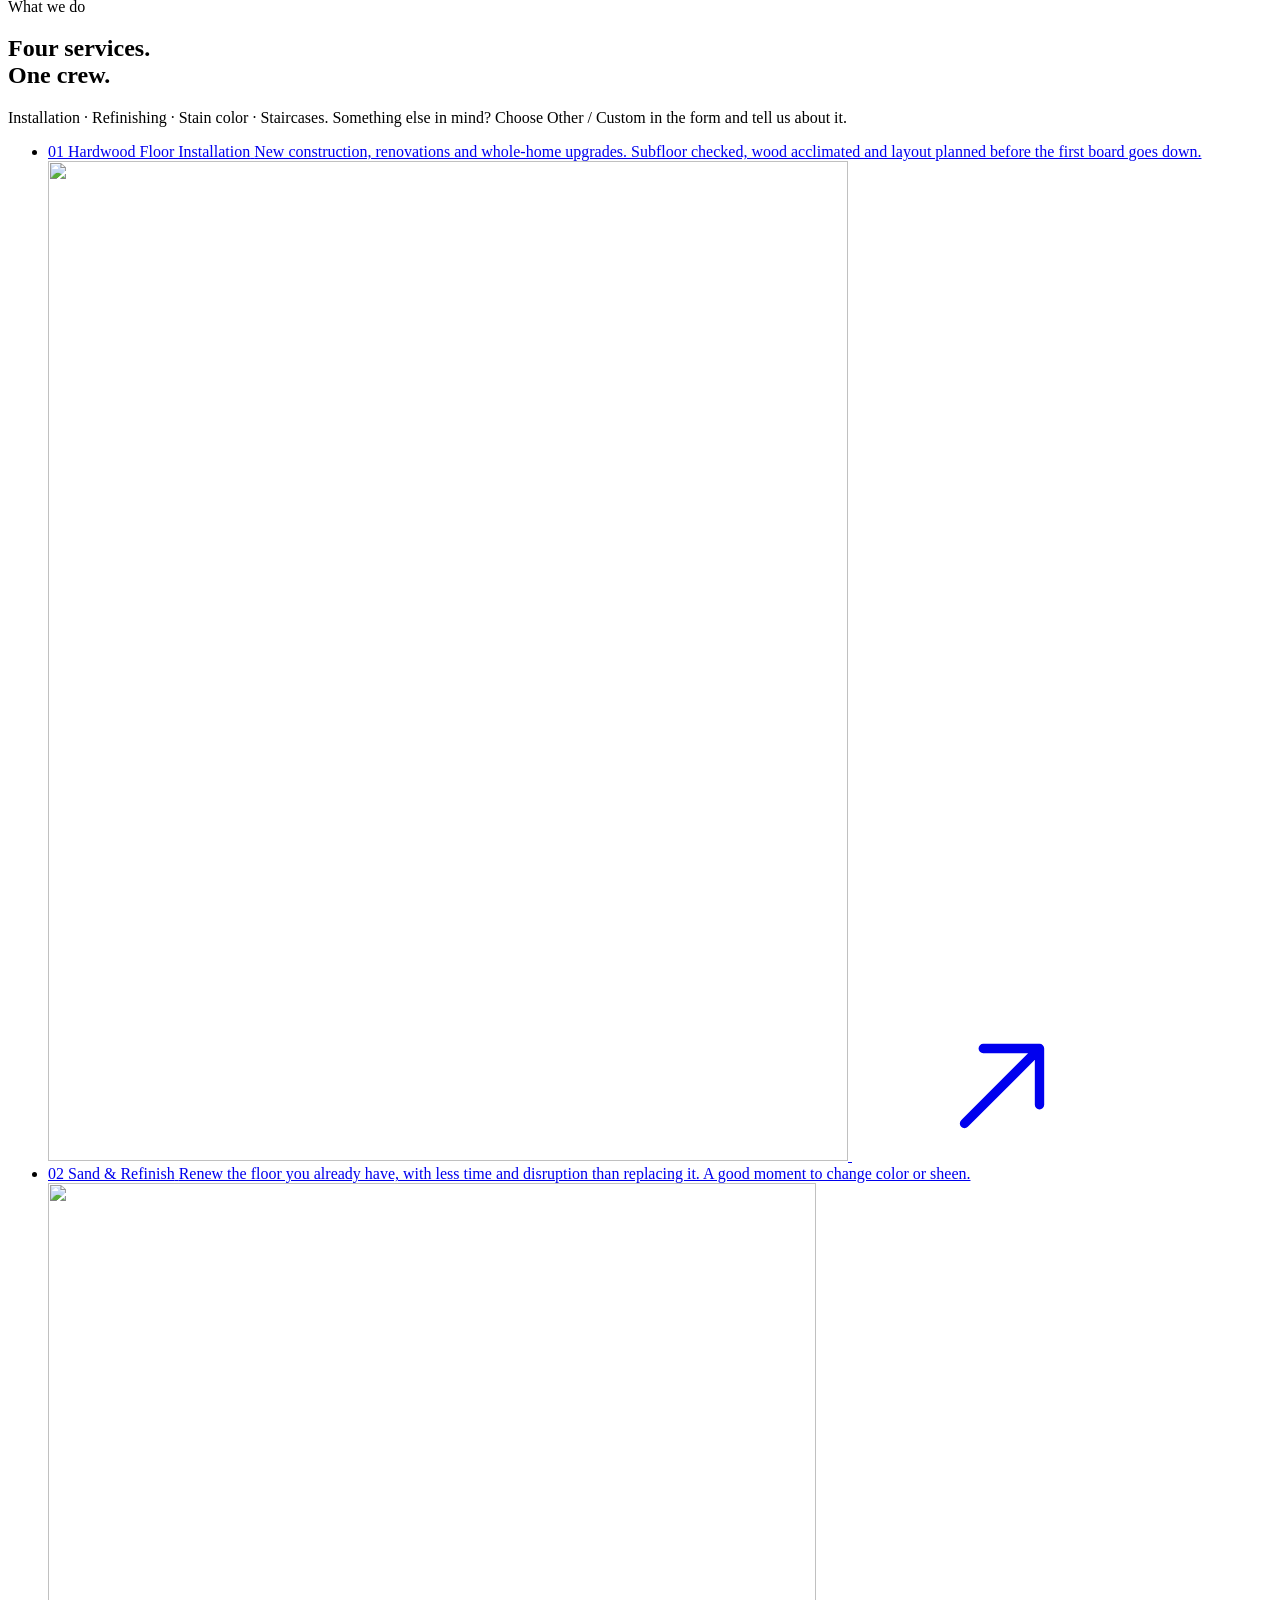
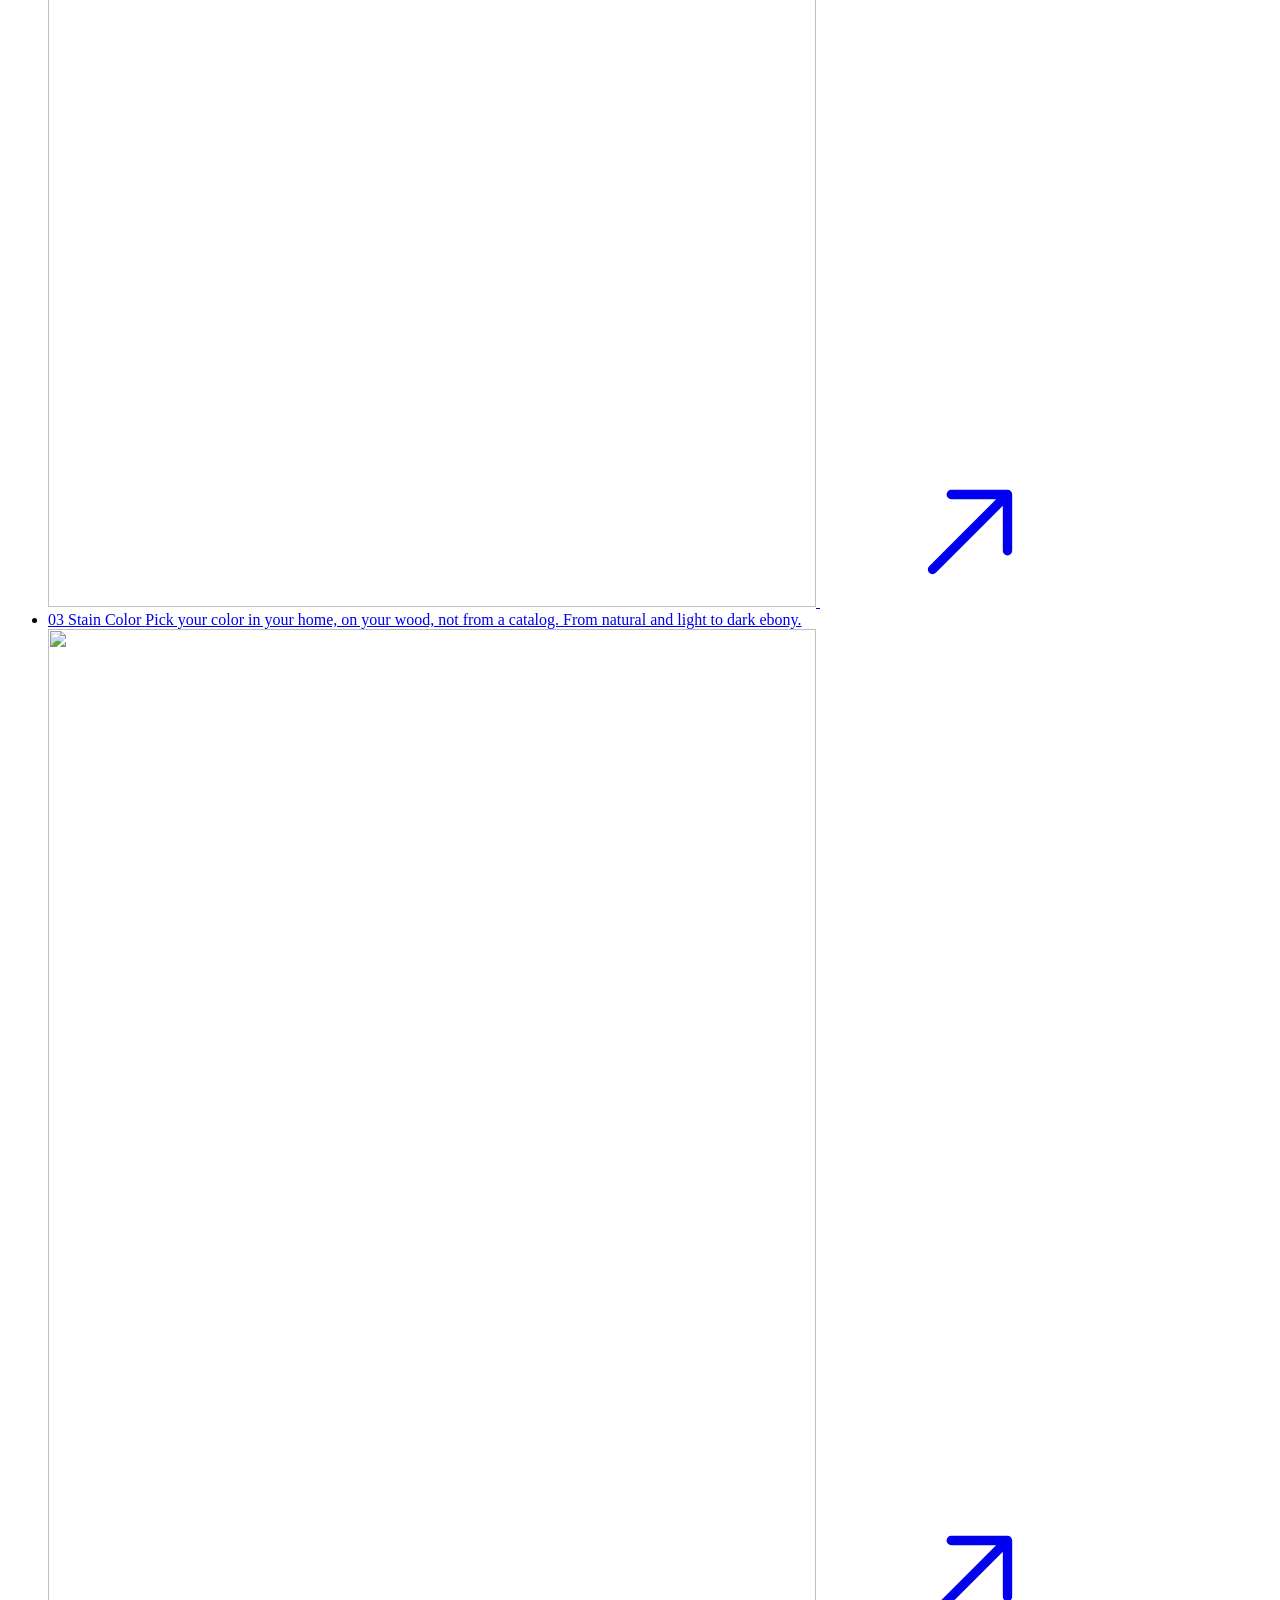
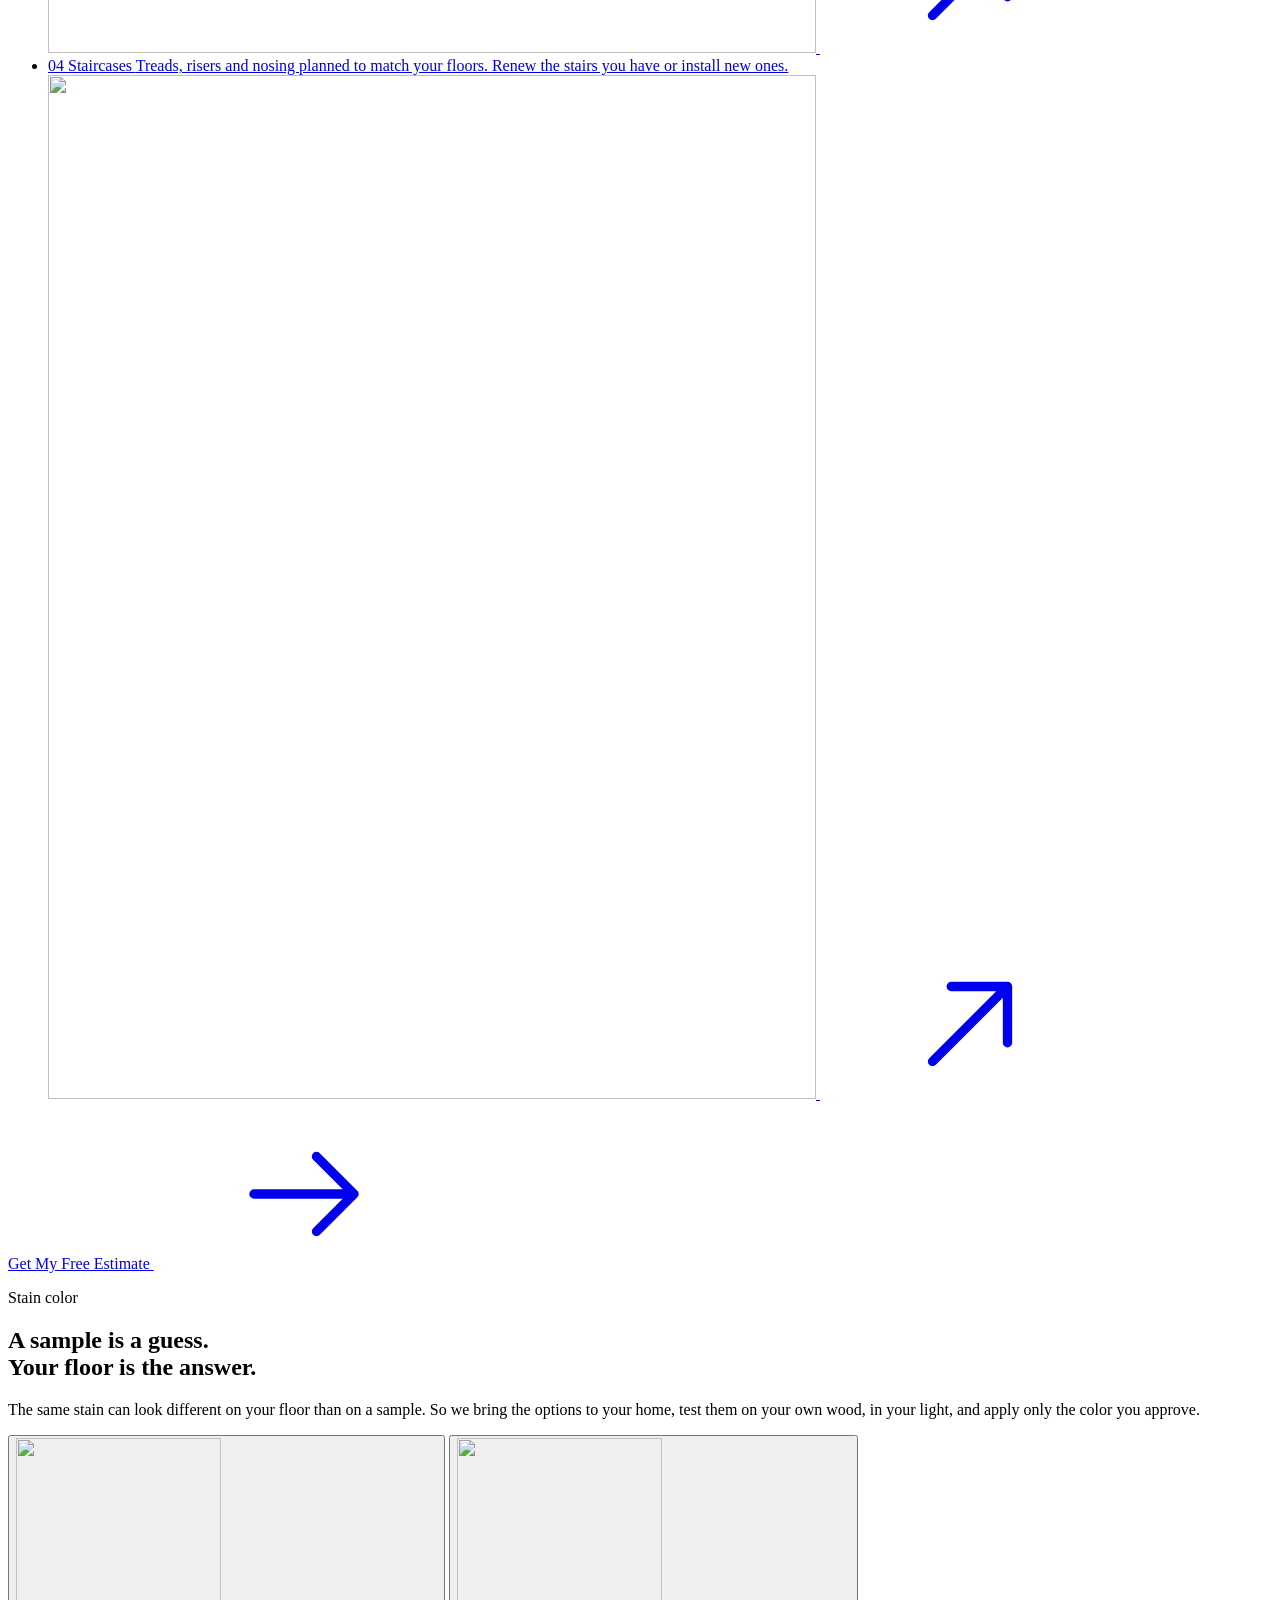
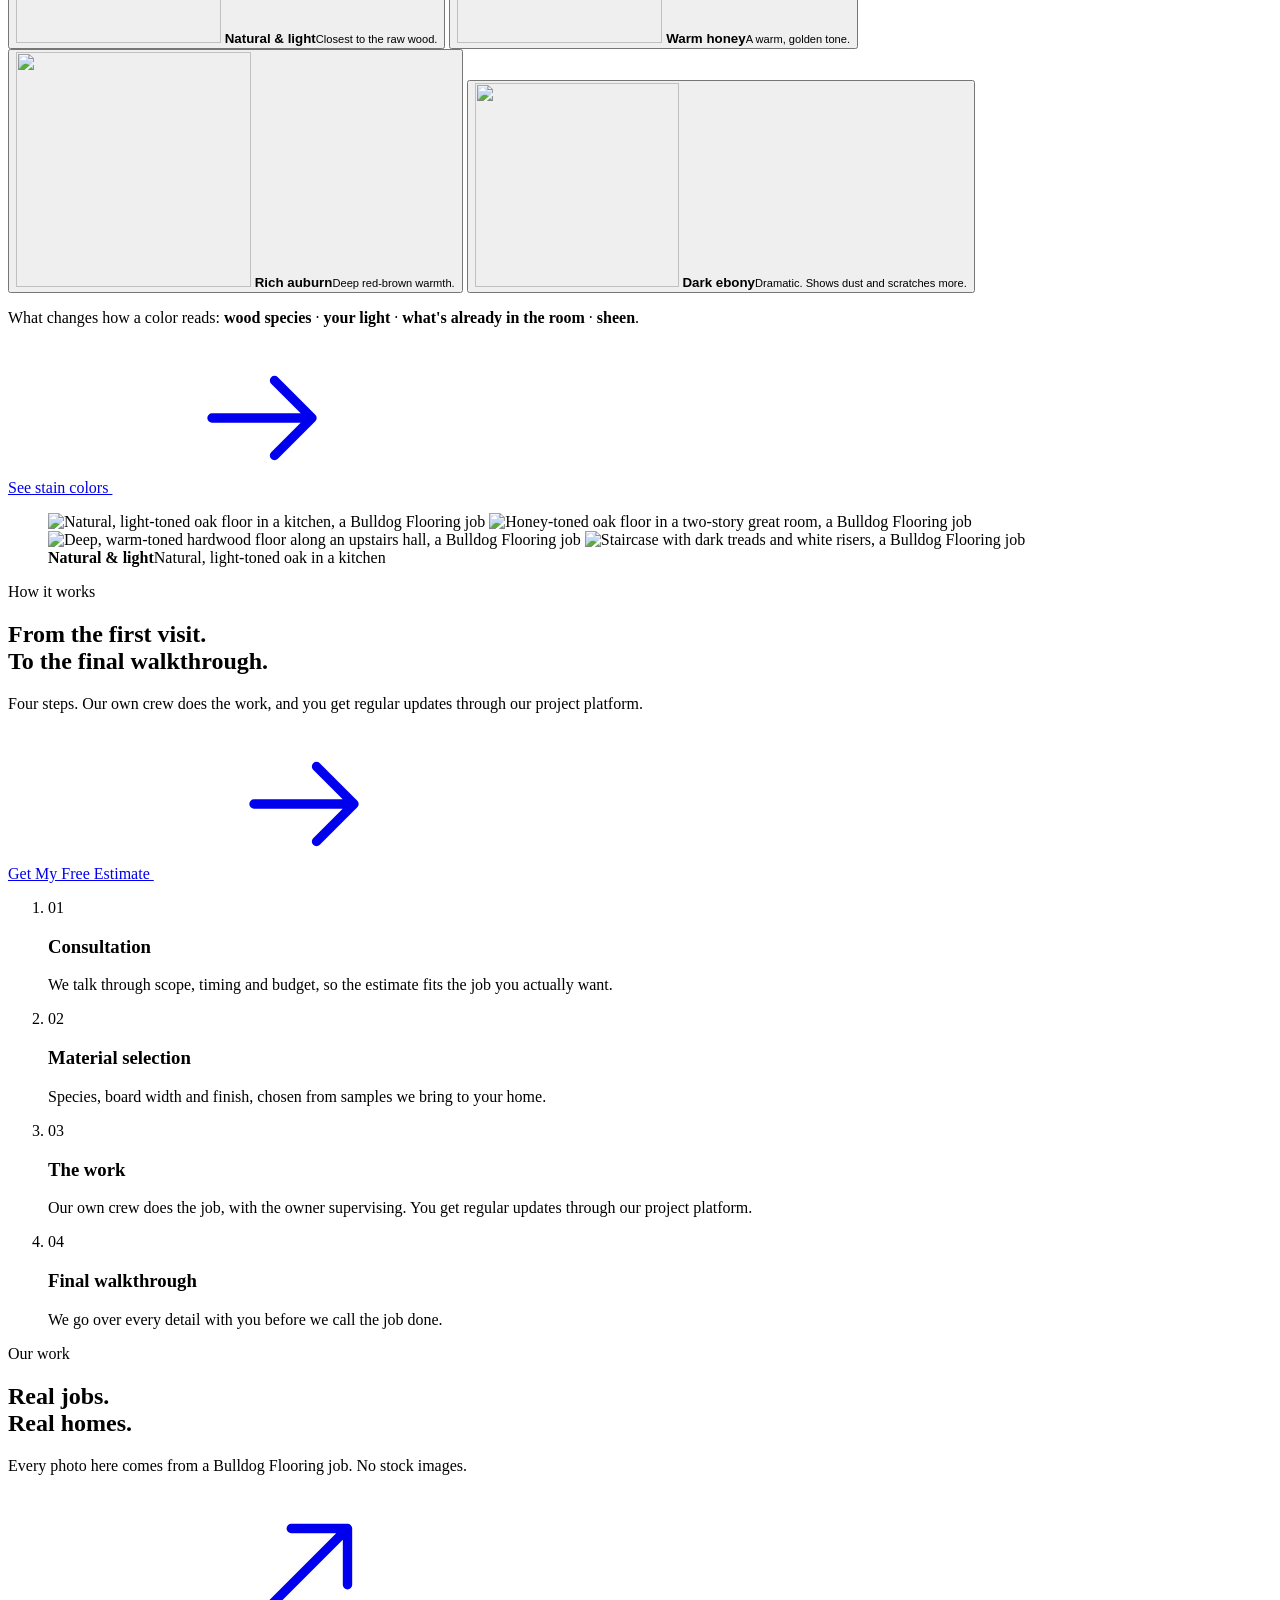
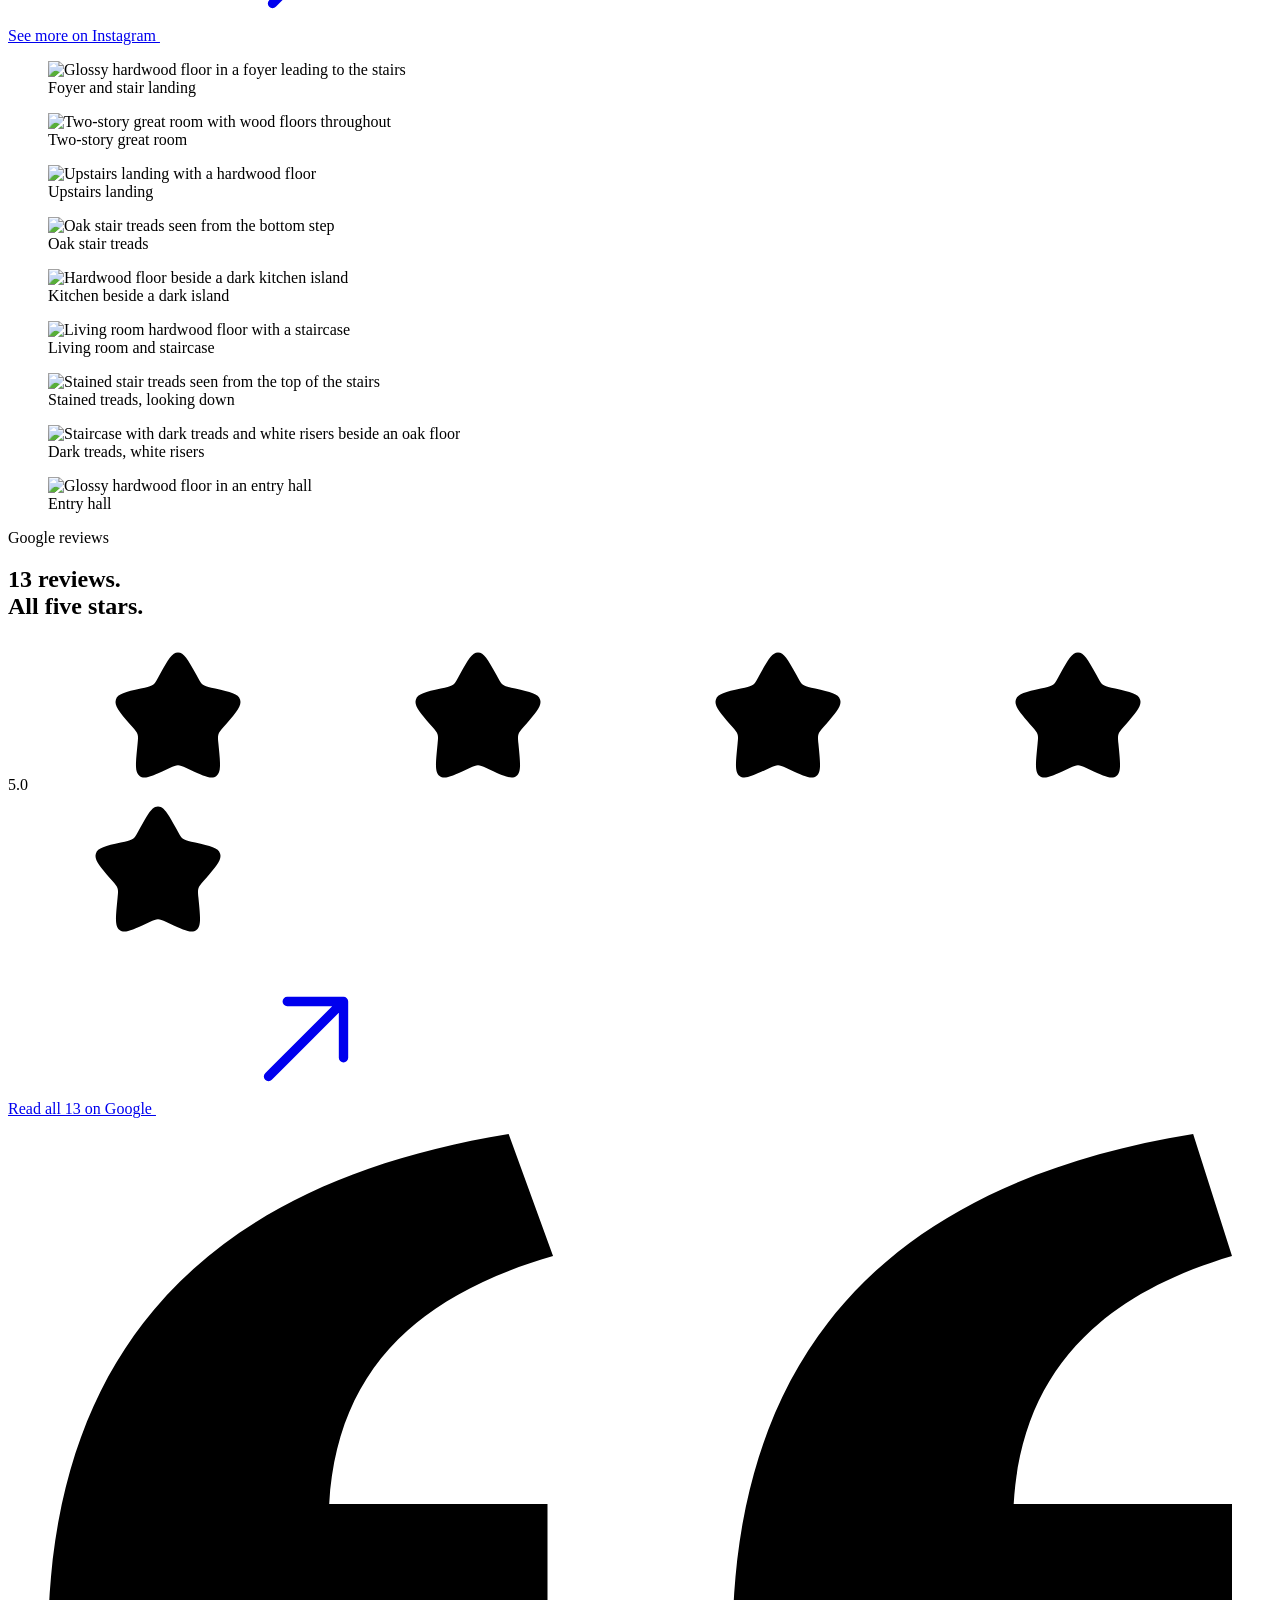
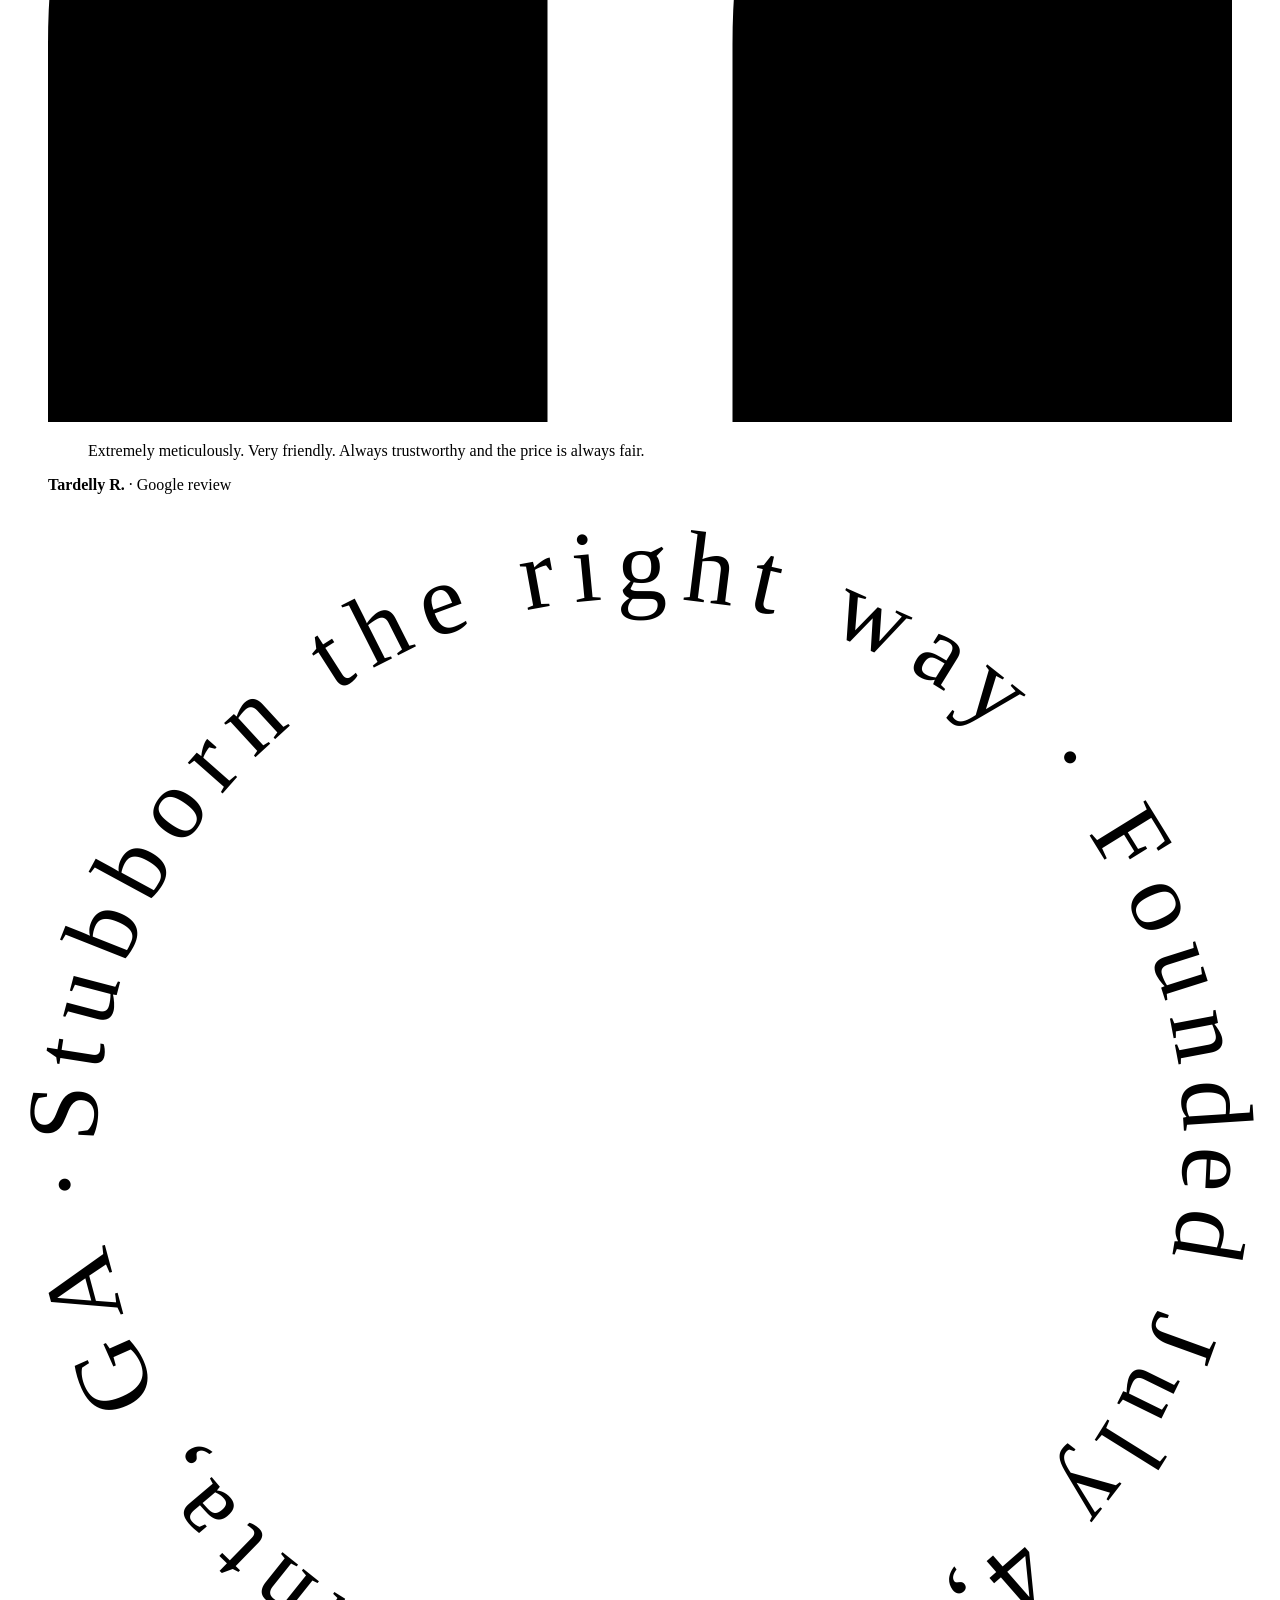
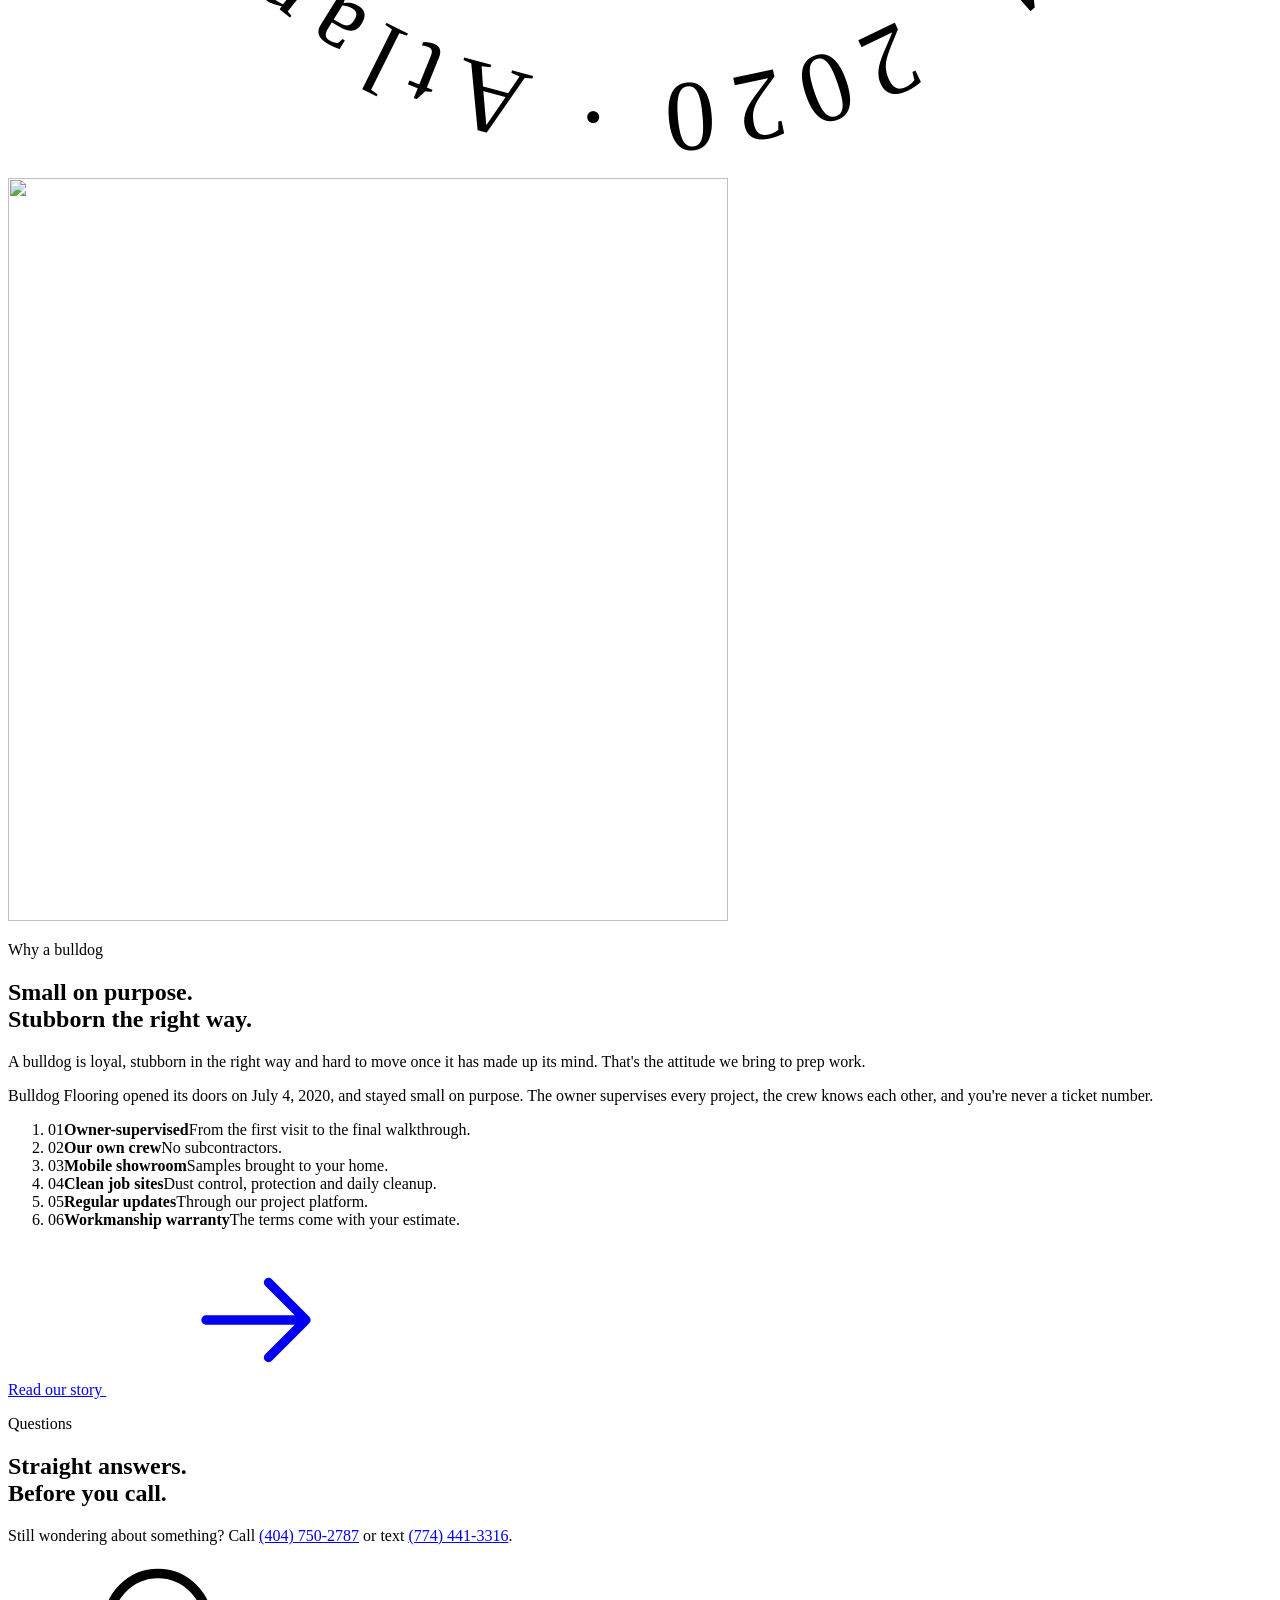
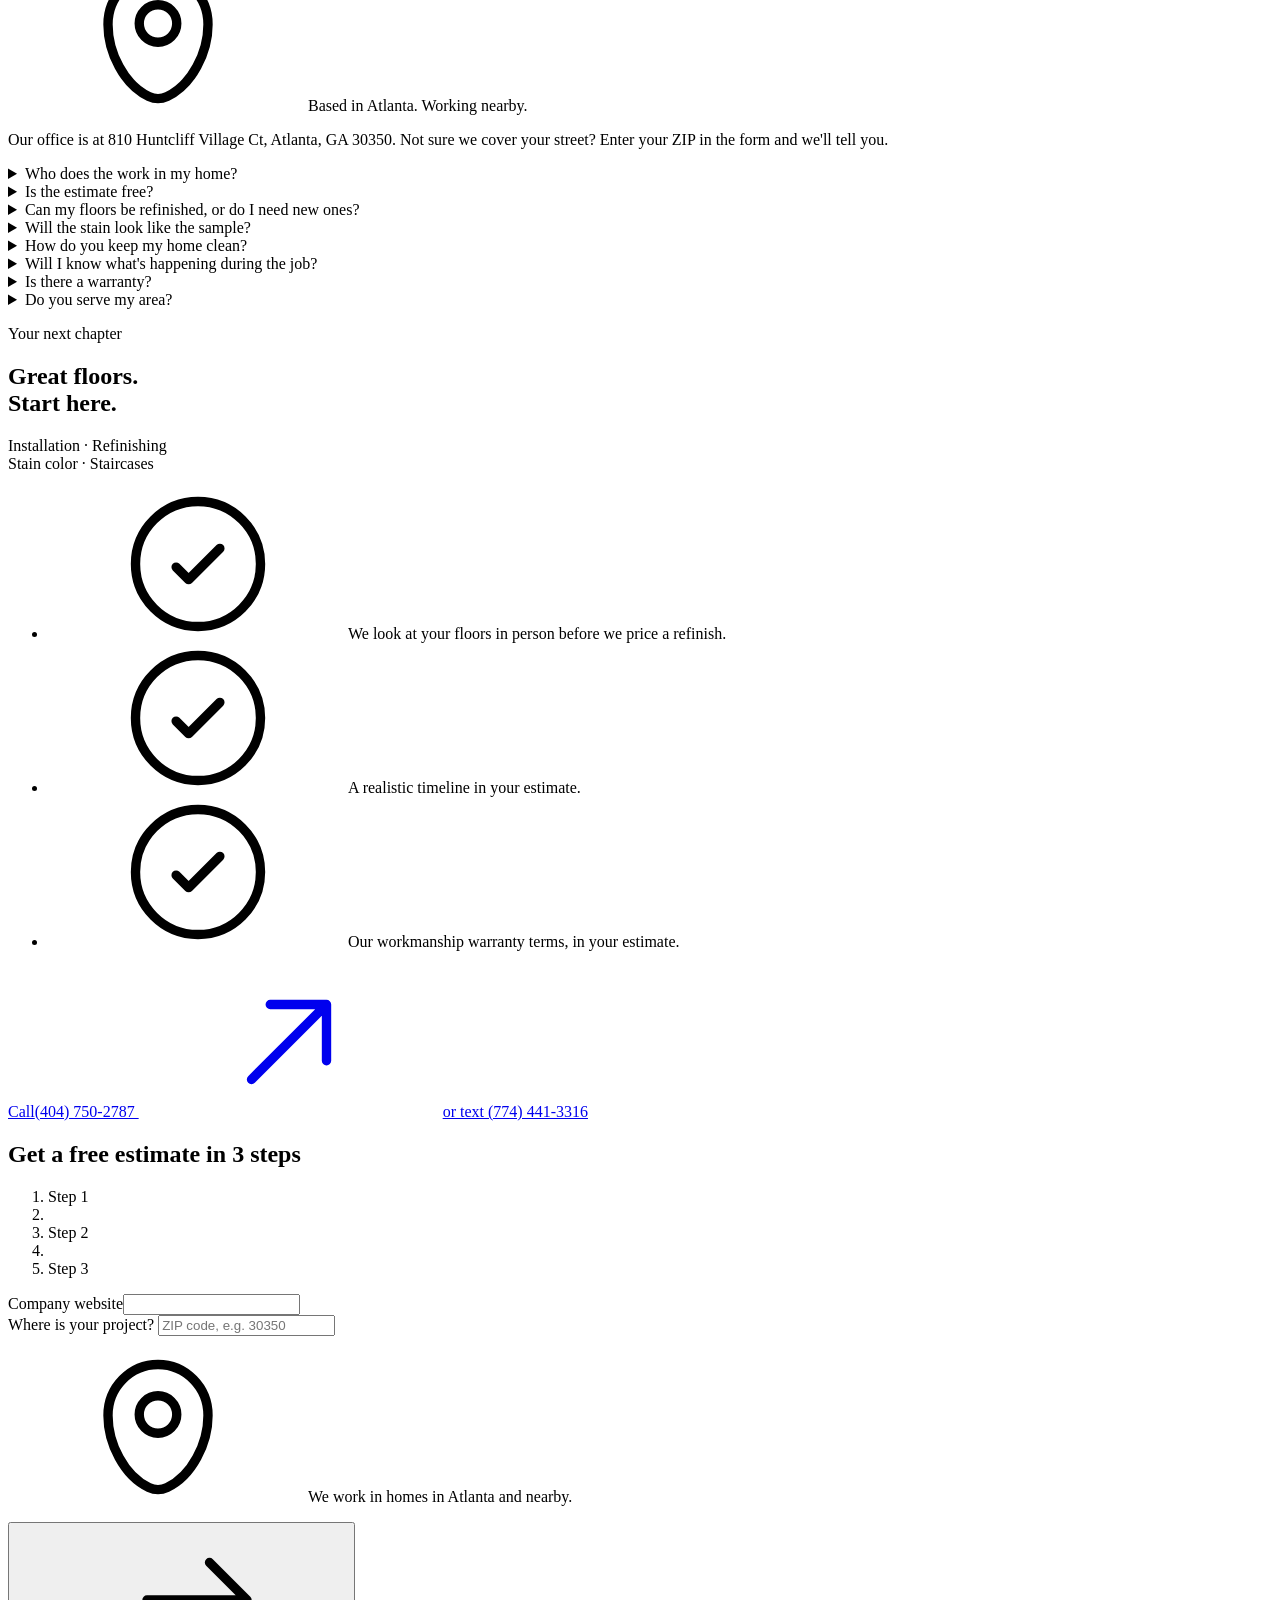
==== commit bb336103: "preview 2026-10-23 14:08" ====
--- a/index.html
+++ b/index.html
@@ -78,16 +78,18 @@
       </div>
       <figcaption class="hero__cap"><span class="dot" aria-hidden="true"></span>A Bulldog Flooring job · no stock photos</figcaption>
     </figure>
-    <div class="wrap hero__in">
-      <p class="tag" data-intro>Hardwood floors · Atlanta and nearby</p>
-      <h1 id="hero-title" class="hero__title"><span class="ln"><span>Hardwood floors in&nbsp;Atlanta.</span></span> <span class="ln"><span>Owner on every&nbsp;project.</span></span></h1>
-      <div class="hero__stack">
+    <div class="wrap hero__in hero__in--split">
+      <div class="hero__copy">
+        <p class="tag" data-intro>Hardwood floors · Atlanta and nearby</p>
+        <h1 id="hero-title" class="hero__title"><span class="ln"><span>Hardwood&nbsp;floors in&nbsp;Atlanta.</span></span> <span class="ln"><span>Owner on every&nbsp;project.</span></span></h1>
         <p class="hero__lead" data-intro>Installation, sand &amp; refinish, stain color and staircases, done by our own crew. We bring samples to your home and test the stain on your own wood before we commit.</p>
         <a class="rating" href="https://share.google/ljviZkIEc5u83WjjP" target="_blank" rel="noopener" data-cta="hero-rating" data-cta-location="hero" data-intro>
           <span class="stars" aria-hidden="true"><svg class="ic"><use href="#i-star"></use></svg><svg class="ic"><use href="#i-star"></use></svg><svg class="ic"><use href="#i-star"></use></svg><svg class="ic"><use href="#i-star"></use></svg><svg class="ic"><use href="#i-star"></use></svg></span>
           <span><b>5.0</b> on Google · 13 reviews</span>
         </a>
-        <div class="hero__form" id="estimate" data-hero-form data-intro>
+        <p class="hero__call" data-intro><svg class="ic" aria-hidden="true"><use href="#i-phone"></use></svg>Prefer to talk? <a href="tel:+14047502787" data-cta-location="hero"><b>Call (404) 750-2787</b></a> or <a href="sms:+17744413316?&amp;body=Hi%20Bulldog%20Flooring%2C%20I%27d%20like%20a%20free%20estimate%20for%20my%20floors." data-cta-location="hero"><b>text (774) 441-3316</b></a></p>
+      </div>
+      <div class="hero__form" id="estimate" data-hero-form data-intro>
 <form class="qform" id="quote-hero" data-cs-form="quote-hero" data-cs-mode="steps" data-preselect="" action="/bulldog-flooring-preview/api/lead.php" method="post" novalidate aria-labelledby="qf-title-hero"
   data-cs-msg-network="We couldn't send your request. Check your connection and try again, call us at (404) 750-2787 or text (774) 441-3316."
   data-cs-msg-server="Something went wrong on our end. Try again, call us at (404) 750-2787 or text (774) 441-3316."
@@ -164,8 +166,6 @@
   <div class="reassure"><span><svg class="ic" aria-hidden="true"><use href="#i-check"></use></svg>Free estimate</span><span><svg class="ic" aria-hidden="true"><use href="#i-check"></use></svg>3 quick steps</span><a href="tel:+14047502787" data-cta-location="form-hero"><svg class="ic" aria-hidden="true"><use href="#i-phone"></use></svg>(404) 750-2787</a></div>
 </form>
 
-        </div>
-        <p class="hero__call" data-intro><svg class="ic" aria-hidden="true"><use href="#i-phone"></use></svg>Prefer to talk? <a href="tel:+14047502787" data-cta-location="hero"><b>Call (404) 750-2787</b></a> or <a href="sms:+17744413316?&amp;body=Hi%20Bulldog%20Flooring%2C%20I%27d%20like%20a%20free%20estimate%20for%20my%20floors." data-cta-location="hero"><b>text (774) 441-3316</b></a></p>
       </div>
     </div>
   </div>
@@ -587,6 +587,34 @@
   </div>
 </div>
 
+<div class="bubble" data-bubble>
+  <p class="bubble__teaser" data-bubble-teaser aria-hidden="true"><span class="bubble__dots"><i></i><i></i><i></i></span><span class="bubble__say">Free estimate? Let's talk.</span></p>
+  <div class="bubble__panel" id="contact-bubble-panel" role="dialog" aria-labelledby="bubble-title" tabindex="-1" hidden>
+    <div class="bubble__head">
+      <img class="bubble__avatar" src="/bulldog-flooring-preview/assets/img/bulldog-mark-400.webp" width="400" height="413" alt="" loading="lazy" decoding="async">
+      <div class="bubble__who">
+        <p class="bubble__title" id="bubble-title">Bulldog Flooring</p>
+        <p class="bubble__sub">Owner on every project · Atlanta and nearby</p>
+      </div>
+      <button class="bubble__close" type="button" aria-label="Close" data-bubble-close><svg viewBox="0 0 24 24" aria-hidden="true"><path d="M6 6l12 12M18 6L6 18" fill="none" stroke="currentColor" stroke-width="2" stroke-linecap="round"/></svg></button>
+    </div>
+    <div class="bubble__body">
+      <p class="bubble__msg">Hi there! New floors, a refinish or your stairs?</p>
+      <p class="bubble__msg">Pick the easiest way to reach us:</p>
+      <div class="bubble__actions">
+        <a class="bubble__act bubble__act--primary" href="#estimate" data-float data-float-type="quote" data-cta-location="contact-bubble"><svg class="ic" aria-hidden="true"><use href="#i-chat-check"></use></svg>Get my free estimate</a>
+        <a class="bubble__act" href="tel:+14047502787" data-float data-float-type="call" data-cta-location="contact-bubble"><svg class="ic" aria-hidden="true"><use href="#i-phone"></use></svg>Call (404) 750-2787</a>
+        <a class="bubble__act" href="sms:+17744413316?&amp;body=Hi%20Bulldog%20Flooring%2C%20I%27d%20like%20a%20free%20estimate%20for%20my%20floors." data-float data-float-type="sms" data-cta-location="contact-bubble"><svg class="ic" aria-hidden="true"><use href="#i-sms"></use></svg>Text (774) 441-3316</a>
+      </div>
+      <p class="bubble__typing" aria-hidden="true"><i></i><i></i><i></i></p>
+    </div>
+  </div>
+  <button class="bubble__fab" type="button" aria-expanded="false" aria-controls="contact-bubble-panel" aria-label="Contact Bulldog Flooring: call, text or get a free estimate" data-cta="bubble-open" data-cta-location="contact-bubble" data-bubble-toggle>
+    <span class="bubble__ring" aria-hidden="true"></span>
+    <img src="/bulldog-flooring-preview/assets/img/bulldog-mark-400.webp" width="400" height="413" alt="" loading="lazy" decoding="async">
+  </button>
+</div>
+
 <nav class="mbar" aria-label="Quick contact">
   <a class="mbar__call" href="tel:+14047502787" aria-label="Call Bulldog Flooring at (404) 750-2787" data-float data-float-type="call" data-cta-location="mobile-bar"><svg class="ic" aria-hidden="true"><use href="#i-phone"></use></svg>Call</a>
   <a class="mbar__text" href="sms:+17744413316?&amp;body=Hi%20Bulldog%20Flooring%2C%20I%27d%20like%20a%20free%20estimate%20for%20my%20floors." aria-label="Text Bulldog Flooring at (774) 441-3316" data-float data-float-type="sms" data-cta-location="mobile-bar"><svg class="ic" aria-hidden="true"><use href="#i-sms"></use></svg>Text</a>
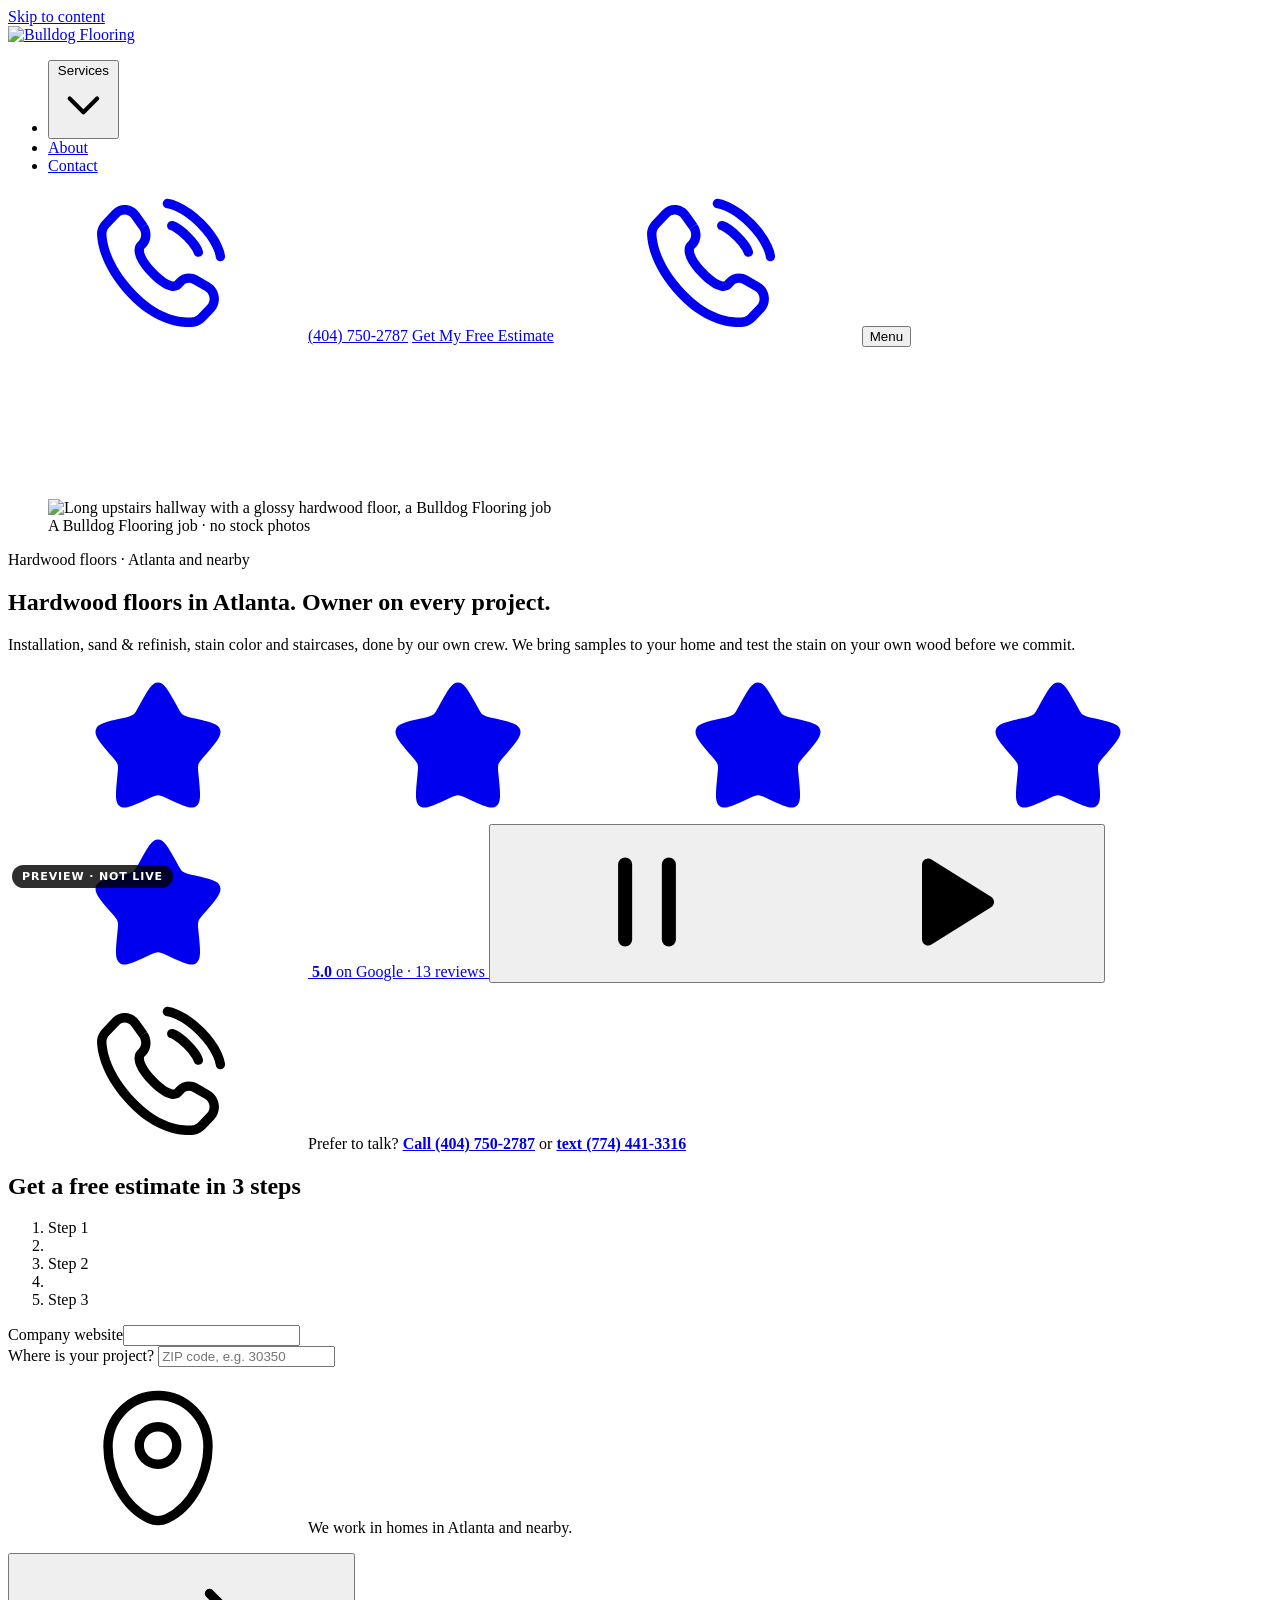
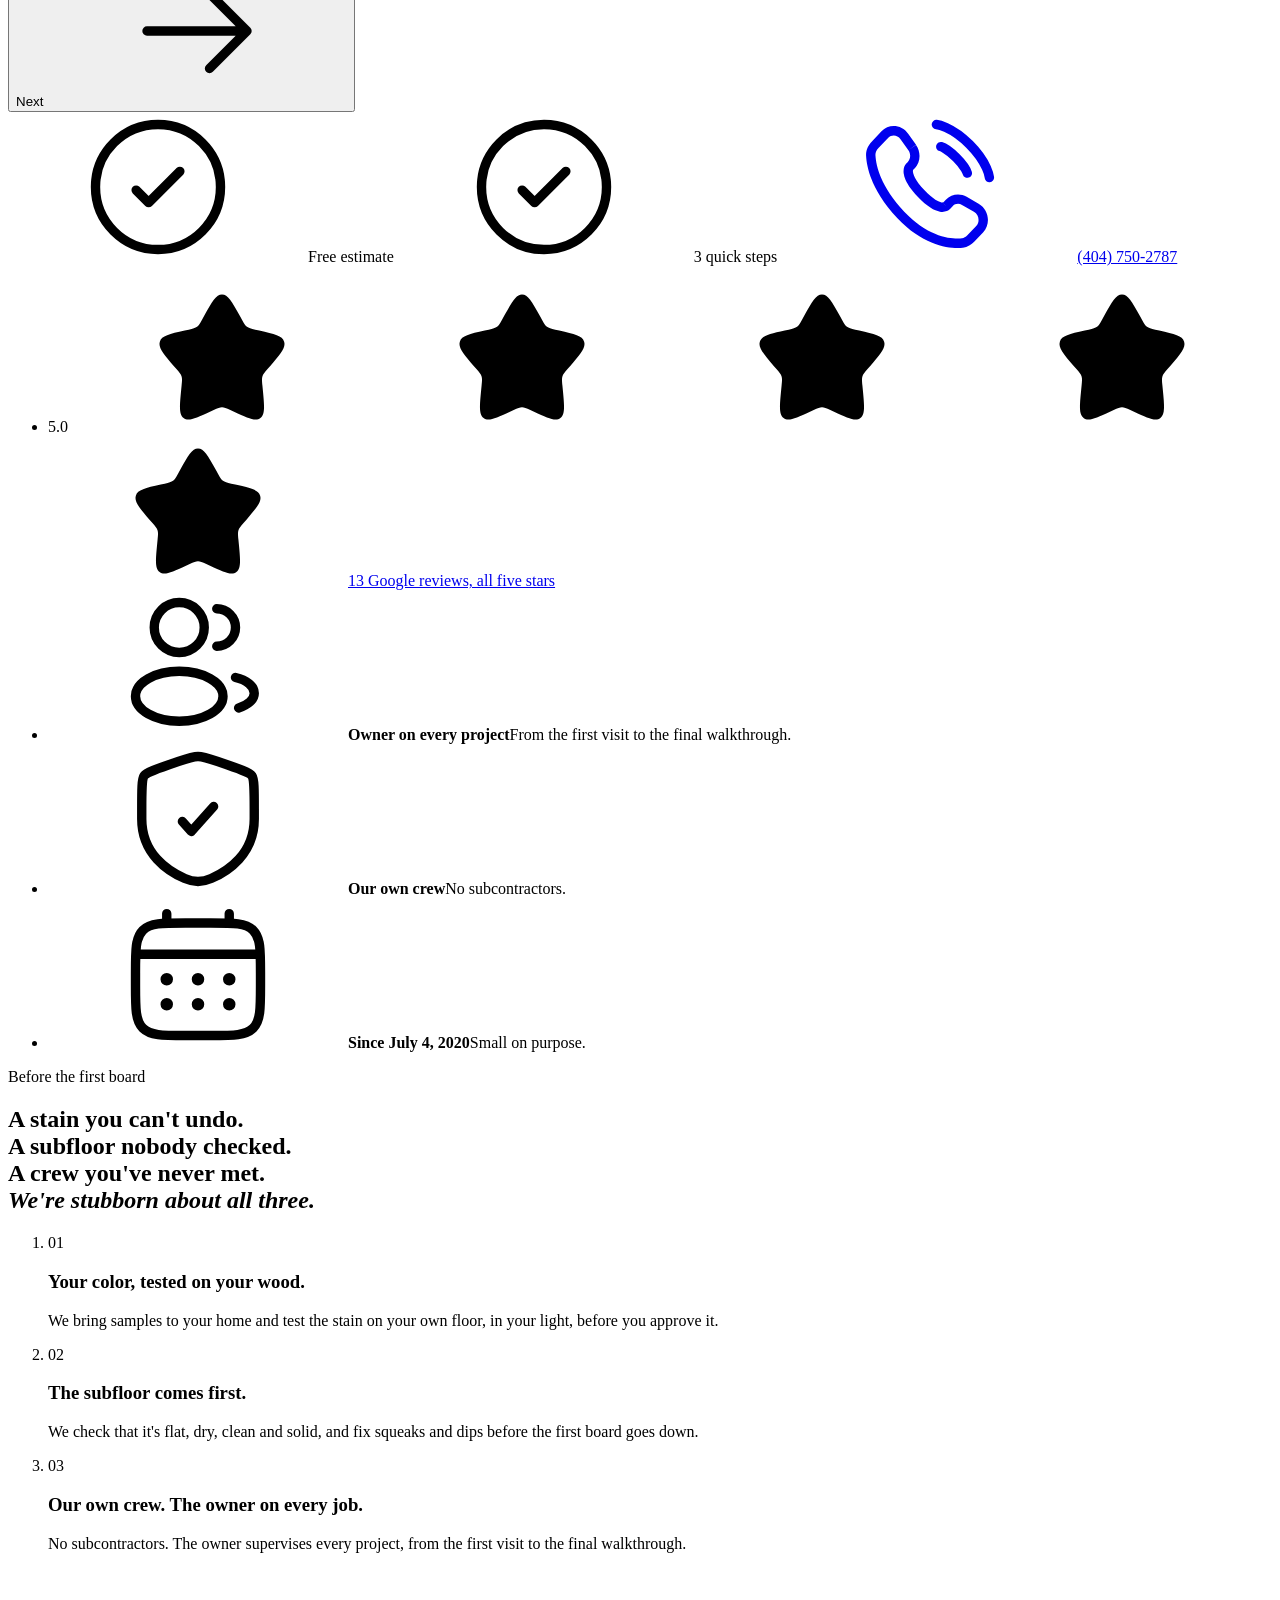
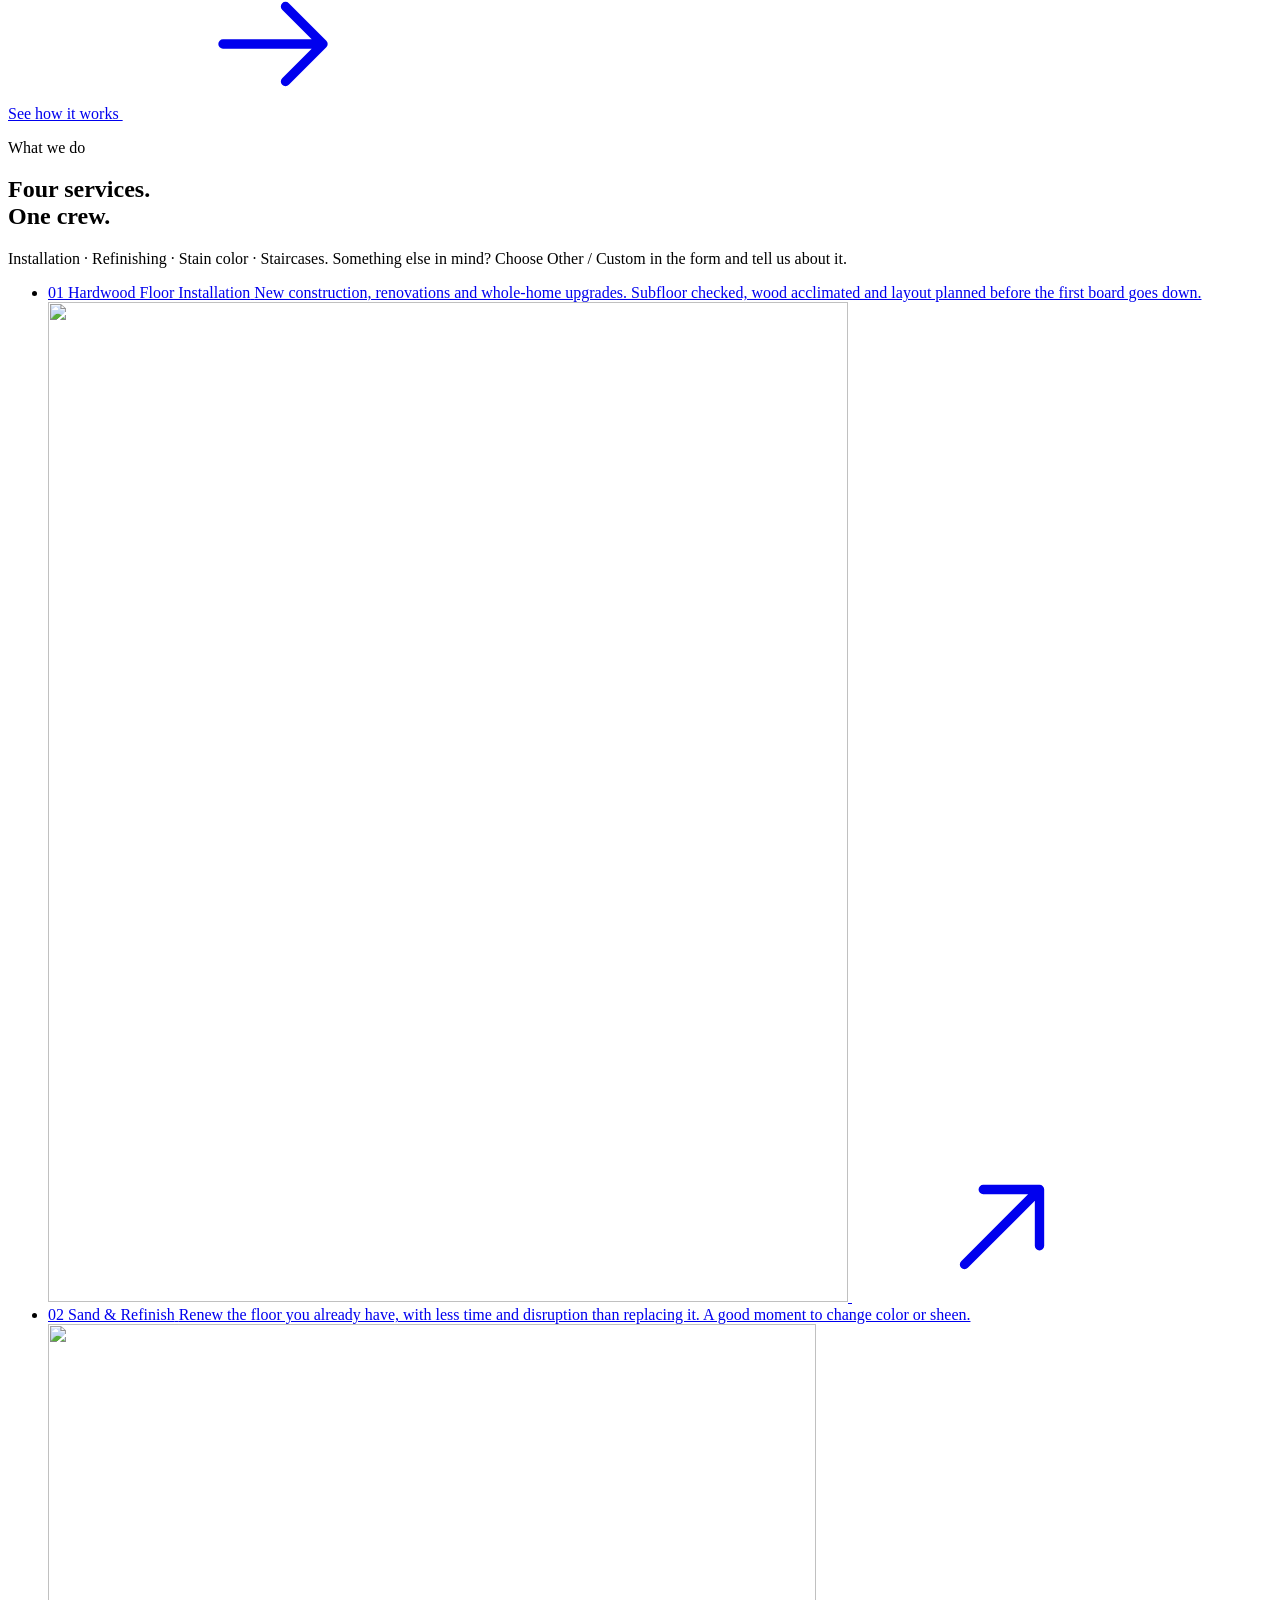
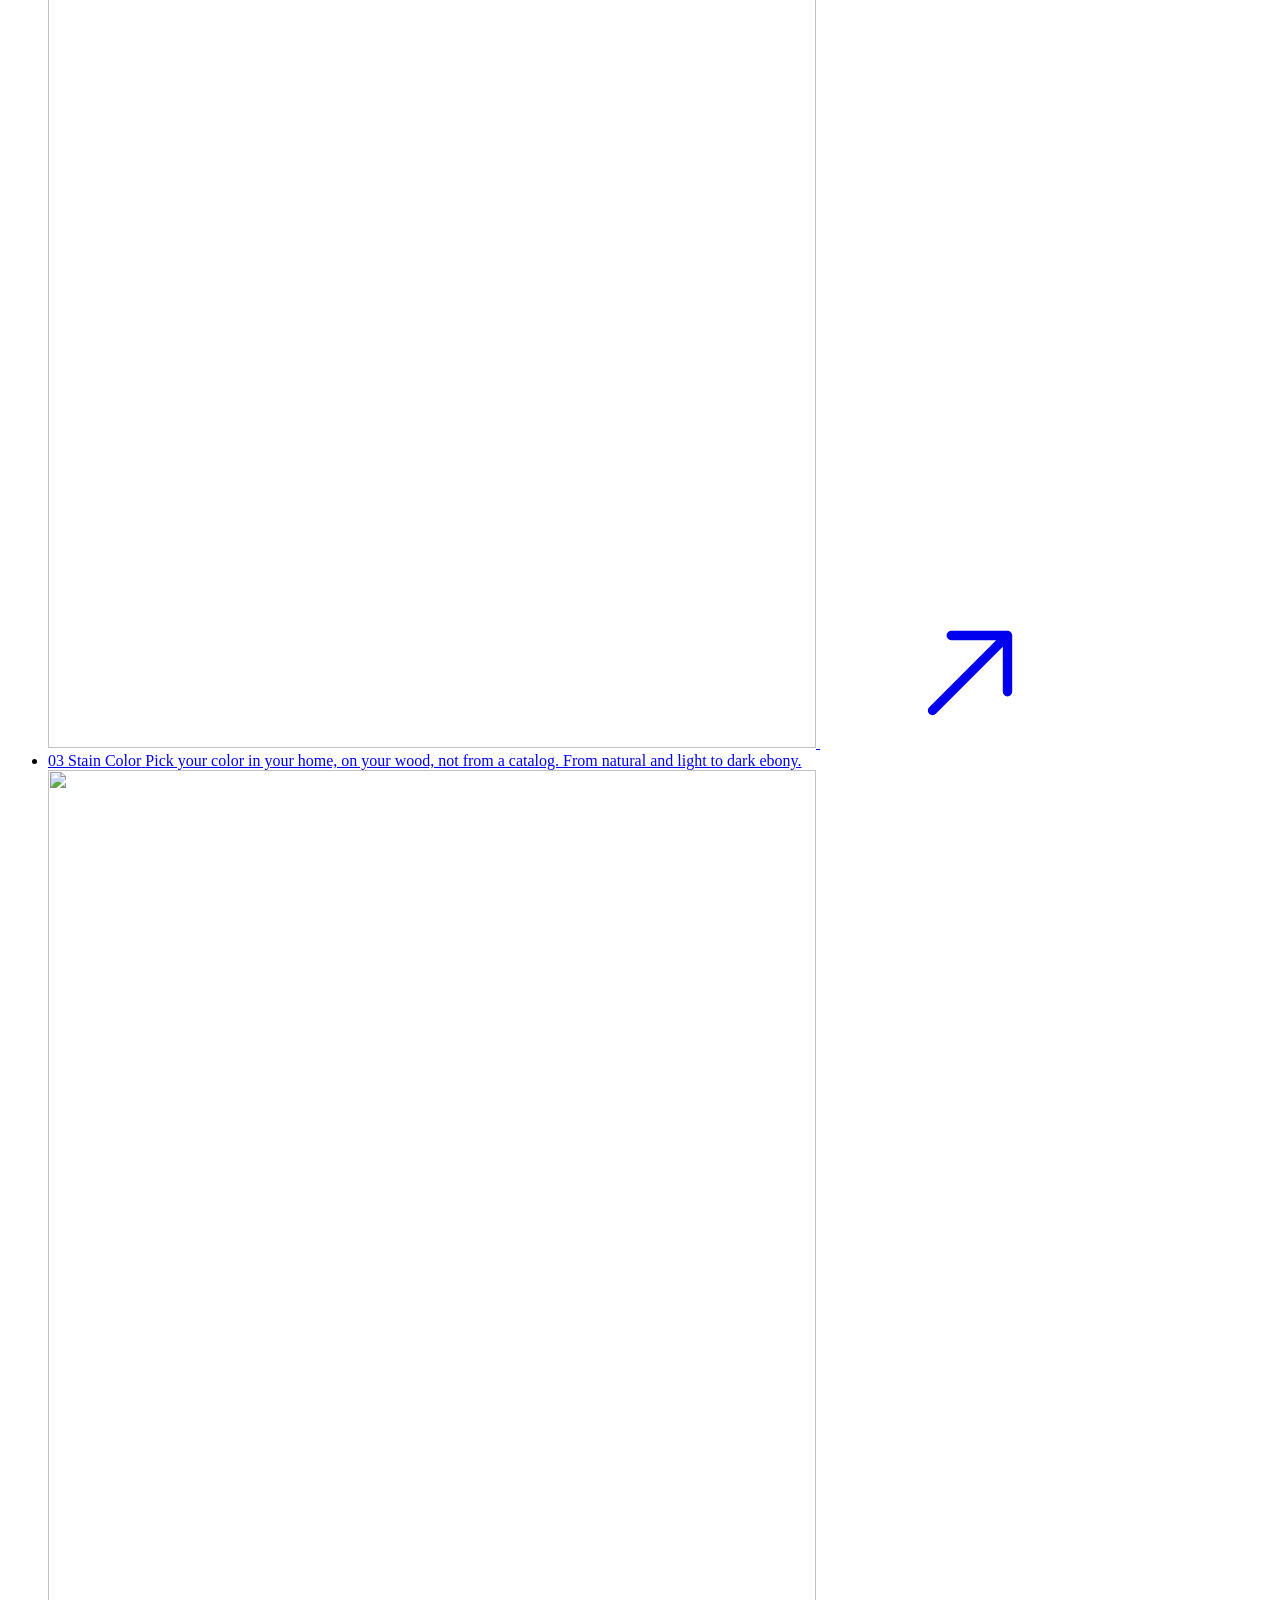
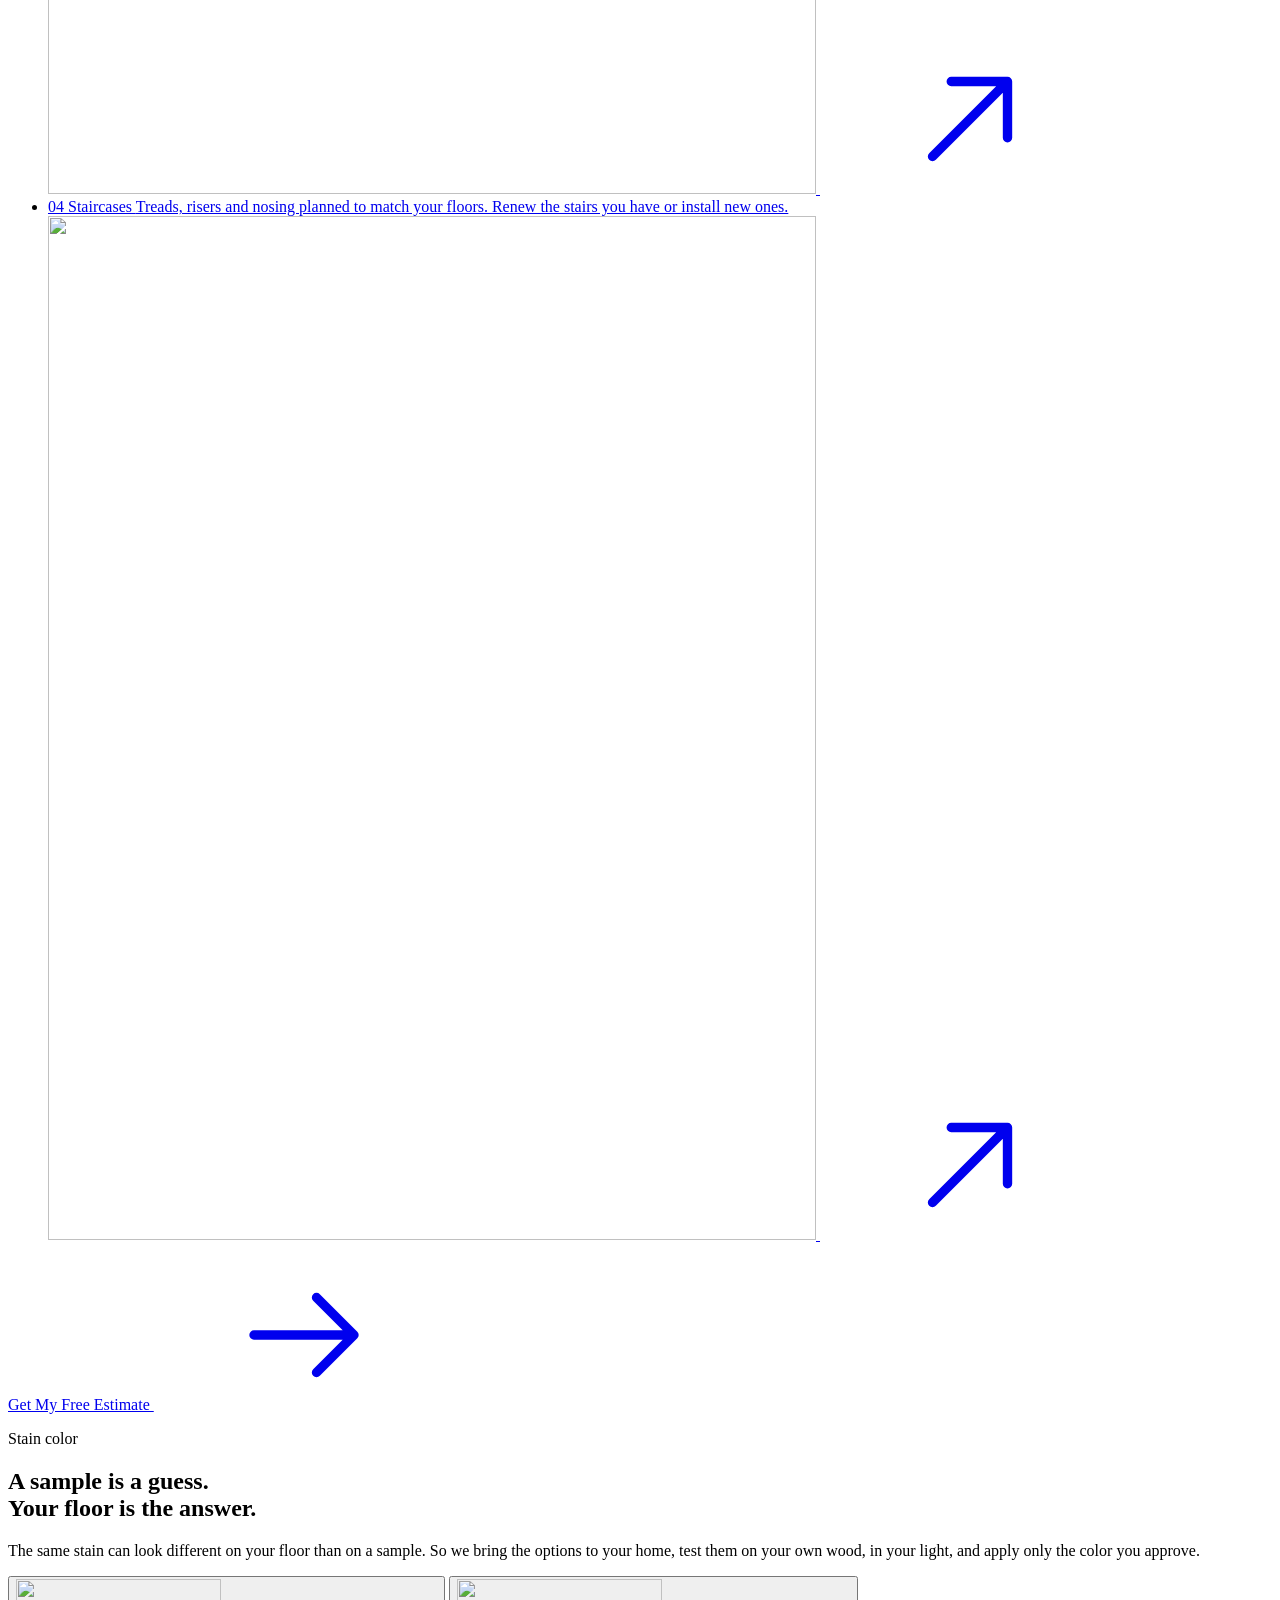
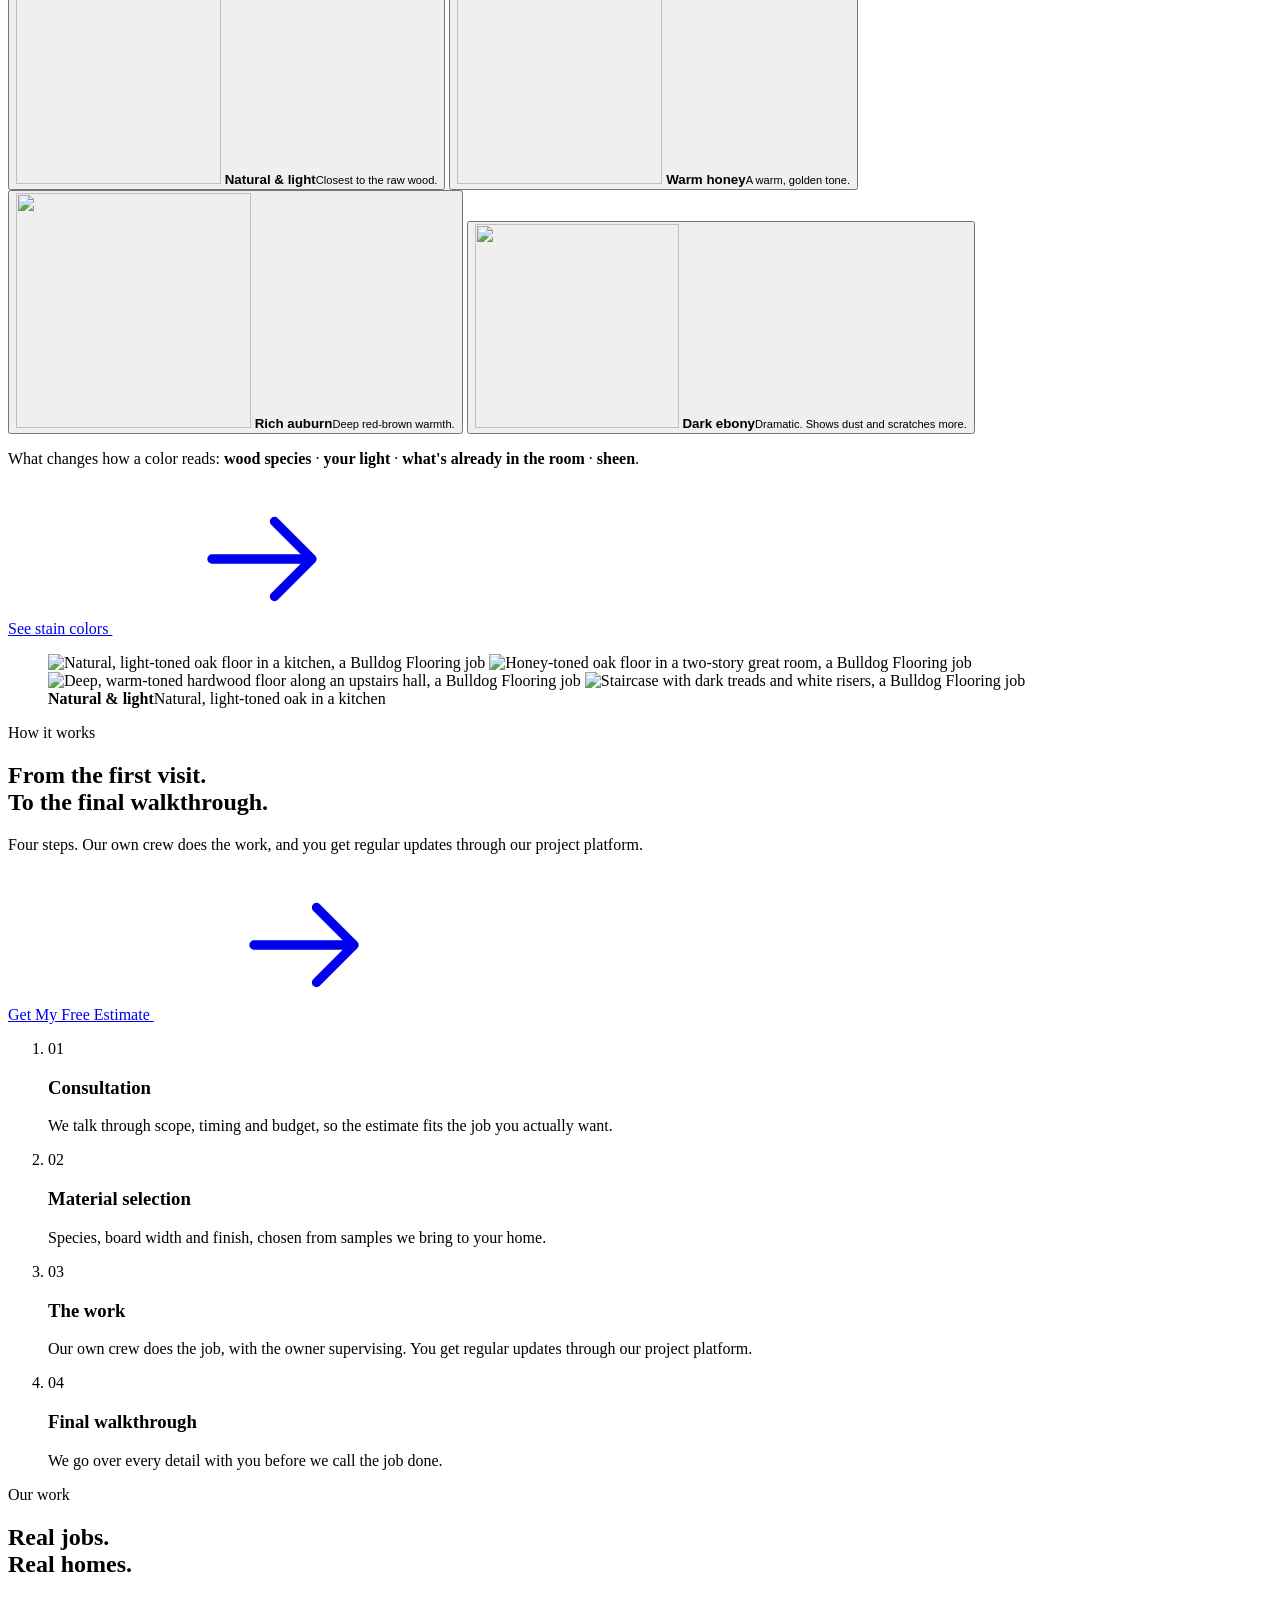
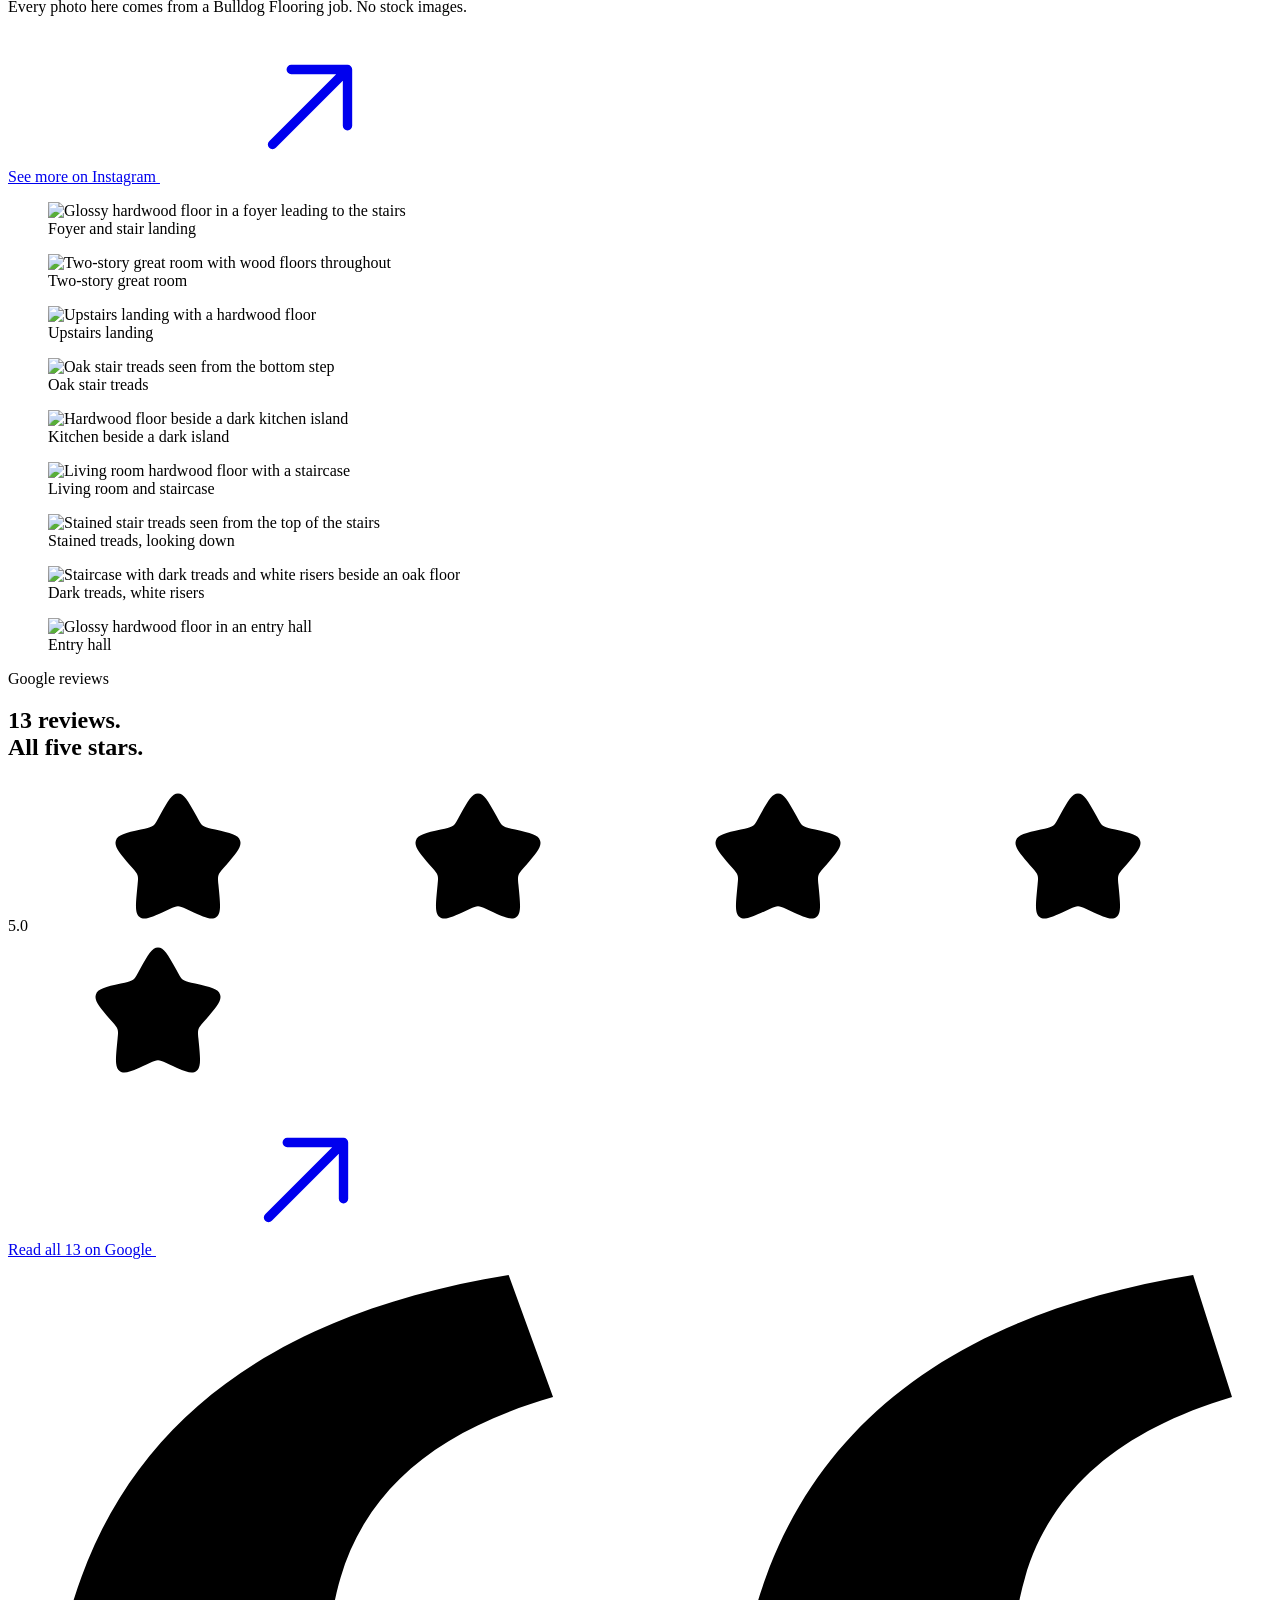
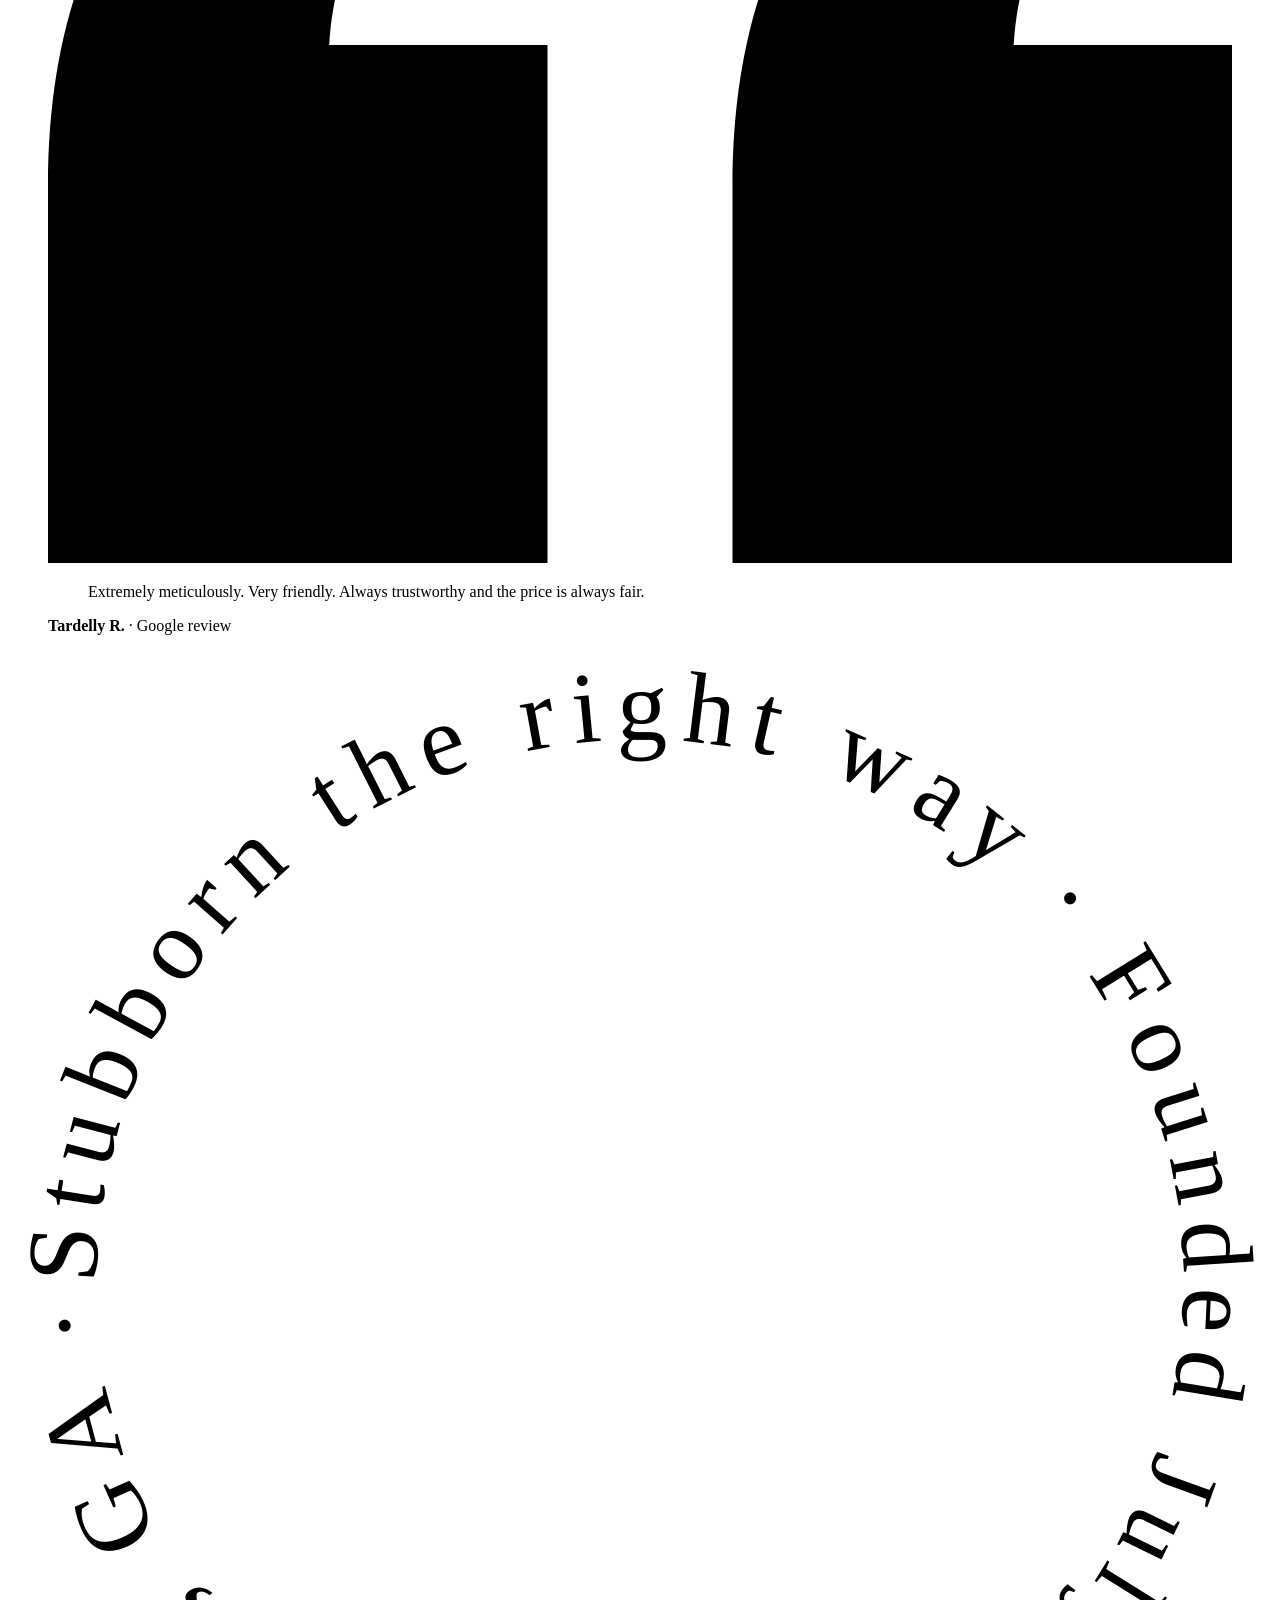
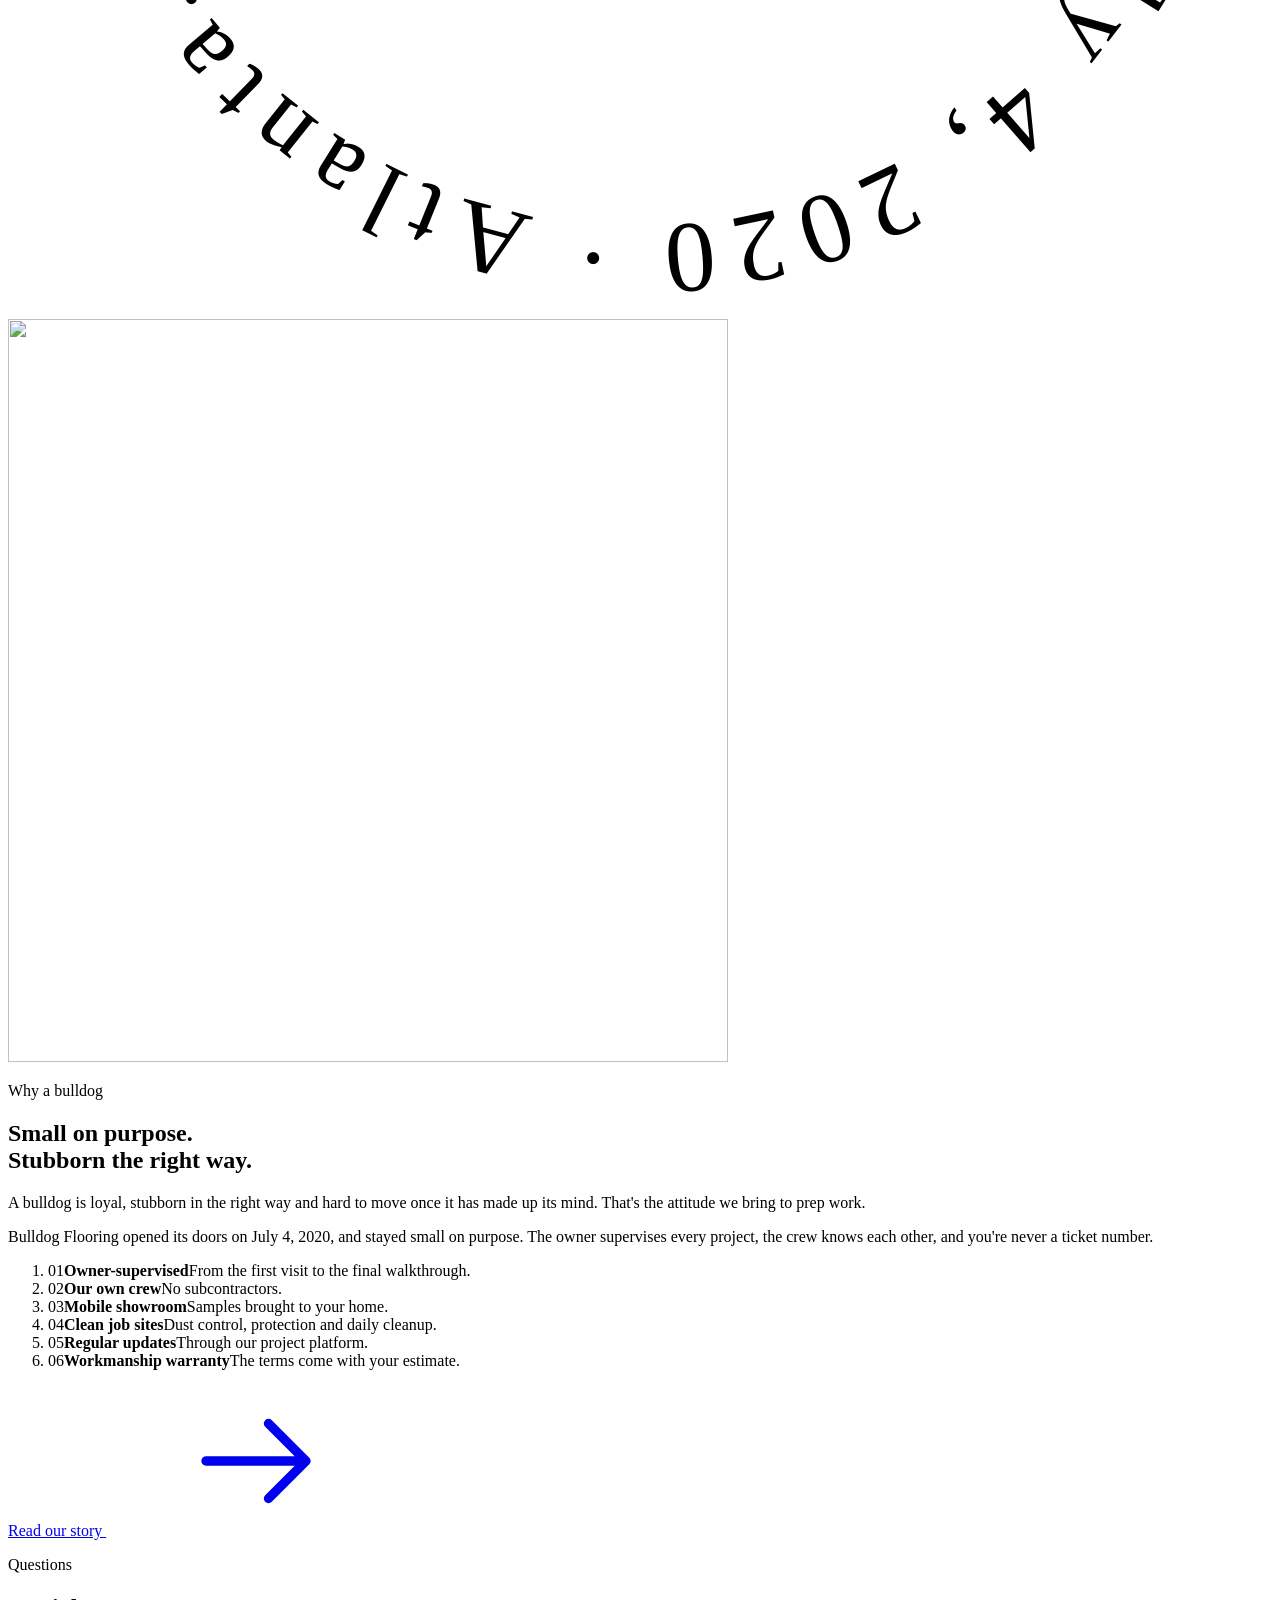
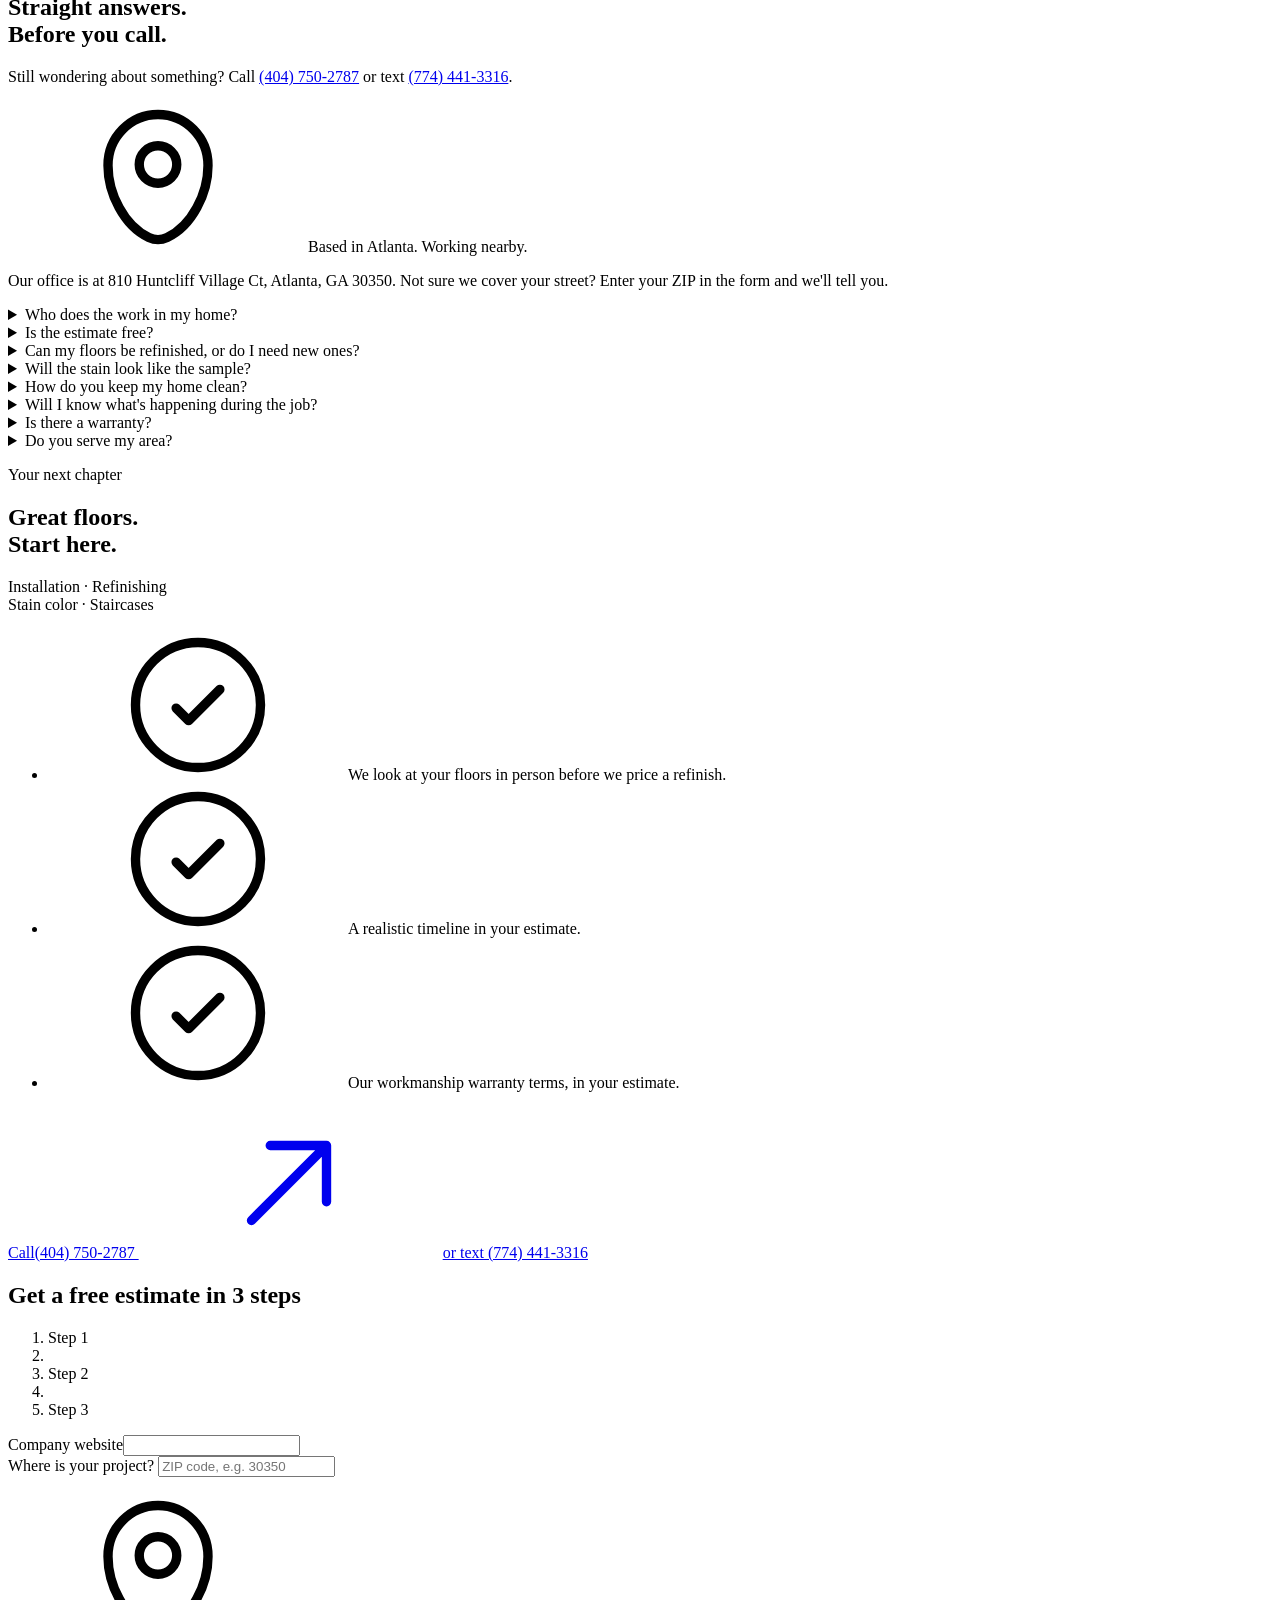
==== commit 2daddddc: "preview 2026-10-23 16:12" ====
--- a/index.html
+++ b/index.html
@@ -38,7 +38,7 @@
 <style>.cs-preview{position:fixed;left:12px;bottom:12px;z-index:70;padding:6px 10px;border-radius:999px;background:rgba(0,0,0,.82);color:#fff;font:600 11px/1 system-ui,sans-serif;letter-spacing:.08em;text-transform:uppercase;pointer-events:none}@media (max-width:1023px){.cs-preview{bottom:auto;top:calc(var(--header-h,64px) + 8px)}}</style>
 </head>
 <body data-cs-page="home">
-<svg xmlns="http://www.w3.org/2000/svg" width="0" height="0" style="position:absolute" aria-hidden="true" focusable="false"><symbol id="i-phone" viewBox="0 0 24 24"><g fill="none"><path stroke="currentColor" stroke-linecap="round" stroke-width="1.5" d="M13.5 2s2.334.212 5.303 3.182c2.97 2.97 3.182 5.303 3.182 5.303m-7.778-4.949s.99.282 2.475 1.767s1.768 2.475 1.768 2.475"/><path fill="currentColor" d="m15.1 15.027l-.543-.516zm.456-.48l.544.517zm2.417-.335l-.374.65zm1.91 1.1l-.374.65zm.539 3.446l.543.517zm-1.42 1.496l-.545-.517zm-1.326.71l.074.745zm-9.86-4.489l.543-.516zm-4.813-9.51l-.749.041zm6.475 1.538l.543.517zm.156-2.81l.613-.433zM8.374 3.91l-.613.433zM5.26 3.609l.544.516zM3.691 5.26l-.543-.516zm7.372 7.795l.544-.517zm4.582 2.488l.455-.48l-1.088-1.033l-.455.48zm1.954-.682l1.91 1.1l.749-1.3l-1.911-1.1zm2.279 3.38l-1.42 1.495l1.087 1.034l1.42-1.496zm-2.275 1.975c-1.435.141-5.18.02-9.244-4.258l-1.087 1.033c4.429 4.663 8.654 4.898 10.478 4.717zm-9.244-4.258c-3.876-4.081-4.526-7.523-4.607-9.033l-1.498.08c.1 1.85.884 5.634 5.018 9.986zm1.376-6.637l.286-.302l-1.087-1.033l-.287.302zm.512-4.062L8.986 3.477l-1.225.866l1.26 1.783zm-5.53-2.168L3.149 4.745l1.088 1.033l1.57-1.653zm4.474 5.713a38 38 0 0 0-.545-.515l-.002.002l-.003.003l-.05.058a1.6 1.6 0 0 0-.23.427c-.098.275-.15.639-.084 1.093c.13.892.715 2.091 2.242 3.7l1.088-1.034c-1.428-1.503-1.78-2.428-1.846-2.884c-.032-.22 0-.335.013-.372l.008-.019l-.028.037l-.018.02s-.002 0-.545-.516m1.328 4.767c1.523 1.604 2.673 2.234 3.55 2.377c.451.073.816.014 1.092-.095a1.5 1.5 0 0 0 .421-.25l.036-.034l.014-.014l.007-.006l.003-.003l.001-.002s.002-.001-.542-.518c-.544-.516-.543-.517-.543-.518l.002-.001l.002-.003l.005-.005l.01-.01l.037-.032q.015-.008-.004.001c-.02.008-.11.04-.3.009c-.402-.066-1.27-.42-2.703-1.929zM8.986 3.477C7.972 2.043 5.944 1.8 4.718 3.092l1.087 1.033c.523-.55 1.444-.507 1.956.218zM3.752 6.926c-.022-.4.152-.8.484-1.148L3.148 4.745c-.536.564-.943 1.347-.894 2.261zm14.705 12.811c-.279.294-.57.452-.854.48l.147 1.492c.747-.073 1.352-.472 1.795-.939zM10.021 9.02c.968-1.019 1.036-2.613.226-3.76l-1.225.866c.422.597.357 1.392-.088 1.86zm9.488 6.942c.821.473.982 1.635.369 2.28l1.087 1.033c1.305-1.374.925-3.673-.707-4.613zm-3.409-.898c.385-.406.986-.497 1.499-.202l.748-1.3c-1.099-.632-2.46-.45-3.335.47z"/></g></symbol><symbol id="i-sms" viewBox="0 0 24 24"><g fill="none" stroke="currentColor"><path stroke-linecap="round" stroke-linejoin="round" stroke-width="2" d="M8 12h.009m3.982 0H12m3.991 0H16"/><path stroke-width="1.5" d="M12 22c5.523 0 10-4.477 10-10S17.523 2 12 2S2 6.477 2 12c0 1.6.376 3.112 1.043 4.453c.178.356.237.763.134 1.148l-.595 2.226a1.3 1.3 0 0 0 1.591 1.592l2.226-.596a1.63 1.63 0 0 1 1.149.133A9.96 9.96 0 0 0 12 22Z"/></g></symbol><symbol id="i-pin" viewBox="0 0 24 24"><g fill="none" stroke="currentColor" stroke-width="1.5"><path d="M4 10.143C4 5.646 7.582 2 12 2s8 3.646 8 8.143c0 4.462-2.553 9.67-6.537 11.531a3.45 3.45 0 0 1-2.926 0C6.553 19.812 4 14.606 4 10.144Z"/><circle cx="12" cy="10" r="3"/></g></symbol><symbol id="i-shield" viewBox="0 0 24 24"><g fill="none" stroke="currentColor" stroke-width="1.5"><path d="M3 10.417c0-3.198 0-4.797.378-5.335c.377-.537 1.88-1.052 4.887-2.081l.573-.196C10.405 2.268 11.188 2 12 2s1.595.268 3.162.805l.573.196c3.007 1.029 4.51 1.544 4.887 2.081C21 5.62 21 7.22 21 10.417v1.574c0 5.638-4.239 8.375-6.899 9.536C13.38 21.842 13.02 22 12 22s-1.38-.158-2.101-.473C7.239 20.365 3 17.63 3 11.991z"/><path stroke-linecap="round" stroke-linejoin="round" d="m9.5 12.4l1.429 1.6l3.571-4"/></g></symbol><symbol id="i-star" viewBox="0 0 24 24"><path fill="currentColor" d="M9.153 5.408C10.42 3.136 11.053 2 12 2s1.58 1.136 2.847 3.408l.328.588c.36.646.54.969.82 1.182s.63.292 1.33.45l.636.144c2.46.557 3.689.835 3.982 1.776c.292.94-.546 1.921-2.223 3.882l-.434.507c-.476.557-.715.836-.822 1.18c-.107.345-.071.717.001 1.46l.066.677c.253 2.617.38 3.925-.386 4.506s-1.918.051-4.22-1.009l-.597-.274c-.654-.302-.981-.452-1.328-.452s-.674.15-1.328.452l-.596.274c-2.303 1.06-3.455 1.59-4.22 1.01c-.767-.582-.64-1.89-.387-4.507l.066-.676c.072-.744.108-1.116 0-1.46c-.106-.345-.345-.624-.821-1.18l-.434-.508c-1.677-1.96-2.515-2.941-2.223-3.882S3.58 8.328 6.04 7.772l.636-.144c.699-.158 1.048-.237 1.329-.45s.46-.536.82-1.182z"/></symbol><symbol id="i-arrow-right" viewBox="0 0 24 24"><path fill="none" stroke="currentColor" stroke-linecap="round" stroke-linejoin="round" stroke-width="1.5" d="M4 12h16m0 0l-6-6m6 6l-6 6"/></symbol><symbol id="i-arrow-left" viewBox="0 0 24 24"><path fill="none" stroke="currentColor" stroke-linecap="round" stroke-linejoin="round" stroke-width="1.5" d="M20 12H4m0 0l6-6m-6 6l6 6"/></symbol><symbol id="i-arrow-up-right" viewBox="0 0 24 24"><path fill="none" stroke="currentColor" stroke-linecap="round" stroke-linejoin="round" stroke-width="1.5" d="M6 18L18 6m0 0H9m9 0v9"/></symbol><symbol id="i-check" viewBox="0 0 24 24"><g fill="none" stroke="currentColor" stroke-width="1.5"><circle cx="12" cy="12" r="10"/><path stroke-linecap="round" stroke-linejoin="round" d="m8.5 12.5l2 2l5-5"/></g></symbol><symbol id="i-home" viewBox="0 0 24 24"><g fill="none" stroke="currentColor" stroke-width="1.5"><path d="M2 12.204c0-2.289 0-3.433.52-4.381c.518-.949 1.467-1.537 3.364-2.715l2-1.241C9.889 2.622 10.892 2 12 2s2.11.622 4.116 1.867l2 1.241c1.897 1.178 2.846 1.766 3.365 2.715S22 9.915 22 12.203v1.522c0 3.9 0 5.851-1.172 7.063S17.771 22 14 22h-4c-3.771 0-5.657 0-6.828-1.212S2 17.626 2 13.725z"/><path stroke-linecap="round" d="M12 15v3"/></g></symbol><symbol id="i-user" viewBox="0 0 24 24"><g fill="none" stroke="currentColor" stroke-width="1.5"><circle cx="12" cy="6" r="4"/><path d="M20 17.5c0 2.485 0 4.5-8 4.5s-8-2.015-8-4.5S7.582 13 12 13s8 2.015 8 4.5Z"/></g></symbol><symbol id="i-mail" viewBox="0 0 24 24"><g fill="none" stroke="currentColor" stroke-width="1.5"><path d="M2 12c0-3.771 0-5.657 1.172-6.828S6.229 4 10 4h4c3.771 0 5.657 0 6.828 1.172S22 8.229 22 12s0 5.657-1.172 6.828S17.771 20 14 20h-4c-3.771 0-5.657 0-6.828-1.172S2 15.771 2 12Z"/><path stroke-linecap="round" d="m6 8l2.159 1.8c1.837 1.53 2.755 2.295 3.841 2.295s2.005-.765 3.841-2.296L18 8"/></g></symbol><symbol id="i-calendar" viewBox="0 0 24 24"><g fill="none"><path stroke="currentColor" stroke-width="1.5" d="M2 12c0-3.771 0-5.657 1.172-6.828S6.229 4 10 4h4c3.771 0 5.657 0 6.828 1.172S22 8.229 22 12v2c0 3.771 0 5.657-1.172 6.828S17.771 22 14 22h-4c-3.771 0-5.657 0-6.828-1.172S2 17.771 2 14z"/><path stroke="currentColor" stroke-linecap="round" stroke-width="1.5" d="M7 4V2.5M17 4V2.5M2.5 9h19"/><path fill="currentColor" d="M18 17a1 1 0 1 1-2 0a1 1 0 0 1 2 0m0-4a1 1 0 1 1-2 0a1 1 0 0 1 2 0m-5 4a1 1 0 1 1-2 0a1 1 0 0 1 2 0m0-4a1 1 0 1 1-2 0a1 1 0 0 1 2 0m-5 4a1 1 0 1 1-2 0a1 1 0 0 1 2 0m0-4a1 1 0 1 1-2 0a1 1 0 0 1 2 0"/></g></symbol><symbol id="i-ruler" viewBox="0 0 24 24"><g fill="none" stroke="currentColor" stroke-width="1.5"><path d="M4.045 18.508C2.682 17.145 2 16.463 2 15.616c0-.848.682-1.53 2.045-2.893l8.678-8.678C14.087 2.682 14.768 2 15.616 2s1.529.682 2.892 2.045l1.447 1.447C21.318 6.855 22 7.537 22 8.384s-.682 1.53-2.045 2.893l-8.678 8.678C9.913 21.318 9.23 22 8.384 22s-1.529-.682-2.892-2.045z"/><path stroke-linecap="round" d="M8.464 8.464L9.88 9.88m2.827-5.658l1.414 1.414m-9.899 7.071l1.414 1.414m.707-3.535l2.122 2.121m2.121-6.364l2.121 2.121"/></g></symbol><symbol id="i-layers" viewBox="0 0 24 24"><g fill="none" stroke="currentColor" stroke-width="1.5"><path d="M4.979 9.685C2.993 8.891 2 8.494 2 8s.993-.89 2.979-1.685l2.808-1.123C9.773 4.397 10.767 4 12 4s2.227.397 4.213 1.192l2.808 1.123C21.007 7.109 22 7.506 22 8s-.993.89-2.979 1.685l-2.808 1.124C14.227 11.603 13.233 12 12 12s-2.227-.397-4.213-1.191z"/><path d="m5.766 10l-.787.315C2.993 11.109 2 11.507 2 12s.993.89 2.979 1.685l2.808 1.124C9.773 15.603 10.767 16 12 16s2.227-.397 4.213-1.191l2.808-1.124C21.007 12.891 22 12.493 22 12s-.993-.89-2.979-1.685L18.234 10"/><path d="m5.766 14l-.787.315C2.993 15.109 2 15.507 2 16s.993.89 2.979 1.685l2.808 1.124C9.773 19.603 10.767 20 12 20s2.227-.397 4.213-1.192l2.808-1.123C21.007 16.891 22 16.494 22 16c0-.493-.993-.89-2.979-1.685L18.234 14"/></g></symbol><symbol id="i-roller" viewBox="0 0 24 24"><path fill="currentColor" d="m6.75 6.799l-.375.65zm-.549-.549l-.65.375zm11.598 0l.65.375zm-.549.549l.375.65zm0-4.598l.375-.65zm.549.549l.65-.375zM6.75 2.201l-.375-.65zm-.549.549l-.65-.375zm7.506 18.957l-.53-.53zm0-7.414l-.53.53zm-3.414 0l-.53-.53zm0 7.414l.53-.53zm5.114-10.718l-.112-.742zm4.076-.612l-.111-.741zm2.378-4.61l.698-.274zM20.733 4.64l-.275.698zm.205 5.405l-.351-.663zm.948-1.1l.707.25zm-9.401 2.973l-.569-.49zM12.005 14v.75h.737l.013-.738zM5.5 3.75a.75.75 0 0 0 0 1.5zm3-1h7v-1.5h-7zm7 3.5h-7v1.5h7zm-7 0c-.481 0-.792 0-1.027-.022c-.225-.02-.307-.055-.348-.078l-.75 1.299c.307.177.633.243.962.273c.32.029.71.028 1.163.028zM5.25 4.5c0 .454 0 .844.028 1.163c.03.329.096.655.273.962l1.3-.75c-.024-.04-.059-.123-.079-.348A13 13 0 0 1 6.75 4.5zm1.875 1.65a.75.75 0 0 1-.275-.275l-1.299.75c.198.342.482.626.824.824zM17.25 4.5c0 .481 0 .792-.022 1.027c-.02.225-.055.307-.079.348l1.3.75c.177-.307.243-.633.273-.962c.029-.32.028-.71.028-1.163zM15.5 7.75c.454 0 .844 0 1.163-.028c.329-.03.655-.096.962-.273l-.75-1.3c-.04.024-.123.059-.348.079a13 13 0 0 1-1.027.022zm1.65-1.875a.75.75 0 0 1-.275.275l.75 1.299a2.25 2.25 0 0 0 .824-.824zM15.5 2.75c.481 0 .792 0 1.027.022c.225.02.307.055.348.078l.75-1.299c-.307-.177-.633-.243-.962-.273c-.32-.029-.71-.028-1.163-.028zm3.25 1.75c0-.454 0-.844-.028-1.163c-.03-.329-.096-.655-.273-.962l-1.3.75c.024.04.058.123.079.348c.021.235.022.546.022 1.027zm-1.875-1.65a.75.75 0 0 1 .274.275l1.3-.75a2.25 2.25 0 0 0-.824-.824zM8.5 1.25c-.454 0-.844 0-1.163.028c-.329.03-.655.096-.962.273l.75 1.3c.04-.024.123-.059.348-.079c.235-.021.546-.022 1.027-.022zM6.75 4.5c0-.481 0-.792.022-1.027c.02-.225.055-.307.078-.348l-1.299-.75c-.177.307-.243.633-.273.962c-.029.32-.028.71-.028 1.163zm-.375-2.949a2.25 2.25 0 0 0-.824.824l1.3.75a.75.75 0 0 1 .274-.275zM10.75 20v-4h-1.5v4zm2.5-4v4h1.5v-4zm0 4c0 .493-.002.787-.03.997a.7.7 0 0 1-.043.18l1.06 1.06c.31-.309.422-.684.47-1.04c.045-.334.043-.747.043-1.197zM12 22.75c.45 0 .863.002 1.197-.043c.356-.048.731-.16 1.04-.47l-1.06-1.06l-.003.001l-.01.005a.7.7 0 0 1-.167.037c-.21.028-.504.03-.997.03zm0-8c.493 0 .787.002.997.03a.7.7 0 0 1 .18.043l1.06-1.06c-.309-.31-.684-.422-1.04-.47c-.334-.045-.747-.043-1.197-.043zM14.75 16c0-.45.002-.863-.043-1.197c-.048-.356-.16-.731-.47-1.04l-1.06 1.06l.001.003l.005.01c.009.022.024.07.037.167c.028.21.03.504.03.997zm-4 0c0-.493.002-.787.03-.997a.7.7 0 0 1 .043-.18l-1.06-1.06c-.31.309-.422.684-.47 1.04c-.045.334-.043.747-.043 1.197zM12 13.25c-.45 0-.863-.002-1.197.043c-.356.048-.731.16-1.04.47l1.06 1.06l.003-.001l.01-.005a.7.7 0 0 1 .167-.037c.21-.028.504-.03.997-.03zM9.25 20c0 .45-.002.863.043 1.197c.048.356.16.731.47 1.04l1.06-1.06l-.001-.003l-.005-.01a.7.7 0 0 1-.037-.167c-.028-.21-.03-.504-.03-.997zM12 21.25c-.493 0-.787-.002-.997-.03a.7.7 0 0 1-.18-.043l-1.06 1.06c.309.31.684.422 1.04.47c.334.045.747.043 1.197.043zm3.518-9.52l4.076-.61l-.222-1.484l-4.077.611zm3.527-7.98H18v1.5h1.045zm3.705 3.705c0-.435 0-.797-.019-1.094a2.8 2.8 0 0 0-.172-.868l-1.396.55c.03.073.056.186.071.416c.016.236.016.541.016.996zM19.045 5.25c.455 0 .76 0 .996.016c.23.015.343.042.417.07l.55-1.395a2.8 2.8 0 0 0-.87-.172c-.296-.02-.658-.019-1.093-.019zm3.514.243a2.75 2.75 0 0 0-1.552-1.552l-.55 1.396c.324.127.58.382.706.705zm-2.965 5.626c.71-.106 1.252-.177 1.696-.413l-.703-1.325c-.162.086-.387.13-1.215.255zm1.656-3.664c0 .837-.01 1.067-.071 1.239l1.414.5c.168-.475.157-1.022.157-1.739zm.04 3.251a2.75 2.75 0 0 0 1.303-1.513l-1.414-.5a1.25 1.25 0 0 1-.592.688zm-5.995-.459c-.793.12-1.457.218-1.98.365c-.543.152-1.024.38-1.399.816l1.137.979c.11-.127.277-.242.668-.351c.41-.116.965-.2 1.797-.325zm-2.54 3.765c.017-1.065.116-1.395.298-1.605l-1.137-.98c-.58.675-.644 1.552-.661 2.56zM12 14.75h.005v-1.5H12zm-6-11h-.5v1.5H6z"/></symbol><symbol id="i-palette" viewBox="0 0 24 24"><g fill="none" stroke="currentColor" stroke-width="1.5"><path d="M2 12.026c0 5.146 3.867 9.387 8.847 9.96c.735.085 1.447-.228 1.97-.753a1.68 1.68 0 0 0 0-2.372c-.523-.525-.95-1.307-.555-1.934c1.576-2.508 9.738 3.251 9.738-4.9C22 6.488 17.523 2 12 2S2 6.489 2 12.026Z"/><circle cx="17.5" cy="11.5" r=".75"/><circle cx="6.5" cy="11.5" r=".75"/><path d="M10.335 7a.75.75 0 1 1-1.5 0a.75.75 0 0 1 1.5 0Zm4.915 0a.75.75 0 1 1-1.5 0a.75.75 0 0 1 1.5 0Z"/></g></symbol><symbol id="i-users" viewBox="0 0 24 24"><g fill="none" stroke="currentColor" stroke-width="1.5"><circle cx="9" cy="6" r="4"/><path stroke-linecap="round" d="M15 9a3 3 0 1 0 0-6"/><ellipse cx="9" cy="17" rx="7" ry="4"/><path stroke-linecap="round" d="M18 14c1.754.385 3 1.359 3 2.5c0 1.03-1.014 1.923-2.5 2.37"/></g></symbol><symbol id="i-broom" viewBox="0 0 24 24"><path fill="currentColor" d="M22.53 2.53a.75.75 0 0 0-1.06-1.06zM3.19 12.63l.64-.39zm-.741-1.219l-.668.341l.012.025l.015.024zM4.11 5.997l.35.663zm3.069-1.279l.206.721zm5.963-.575l.53-.53l-.184-.184l-.257-.031zM11.37 20.81l.39-.64zm1.219.742l-.39.64l.024.015l.025.012zm5.414-1.662l-.663-.35zm1.279-3.069l.721.206zm.575-5.963l.745-.089l-.03-.257l-.184-.184zM21.47 1.47l-2.358 2.357l1.06 1.06L22.53 2.53zm-7.583 3.418a3.695 3.695 0 0 1 5.225 0l1.06-1.06a5.195 5.195 0 0 0-7.346 0zm5.225 0a3.695 3.695 0 0 1 0 5.226l1.061 1.06a5.195 5.195 0 0 0 0-7.347zM3.83 12.24l-.74-1.219l-1.282.78l.74 1.218zm.63-5.58c.922-.486 1.935-.938 2.925-1.22l-.412-1.443c-1.124.321-2.237.822-3.213 1.337zm2.925-1.22a16.3 16.3 0 0 1 5.564-.563l.1.01h.004l.088-.744l.09-.745h-.005l-.009-.002l-.135-.013q-.136-.013-.384-.027a17.8 17.8 0 0 0-5.725.641zm-4.268 5.63c-.799-1.563-.273-3.556 1.343-4.41l-.7-1.326C1.36 6.6.64 9.519 1.78 11.752zm7.863 10.381l1.219.741l.78-1.281l-1.219-.742zm7.686-1.21c.515-.976 1.016-2.09 1.337-3.214l-1.442-.412c-.283.99-.735 2.003-1.221 2.925zm1.337-3.214a17.8 17.8 0 0 0 .614-6.11l-.01-.105l-.003-.03l-.002-.008v-.004l-.745.088l-.744.09v-.001v.003l.002.019l.008.082q.01.112.023.333a16.3 16.3 0 0 1-.585 5.23zm-7.755 5.192c2.233 1.14 5.15.421 6.418-1.979l-1.326-.7c-.854 1.616-2.847 2.142-4.41 1.344zm.363-17.546l6.716 6.716l1.06-1.06l-6.715-6.717zM2.55 13.019a25.2 25.2 0 0 0 8.432 8.432l.78-1.282a23.7 23.7 0 0 1-7.93-7.93z"/></symbol><symbol id="i-medal" viewBox="0 0 24 24"><g fill="none" stroke="currentColor" stroke-width="1.5"><path d="M11.146 7.023C11.526 6.34 11.716 6 12 6s.474.34.854 1.023l.098.176c.108.194.162.29.246.354c.085.064.19.088.4.135l.19.044c.738.167 1.107.25 1.195.532s-.164.577-.667 1.165l-.13.152c-.143.167-.215.25-.247.354s-.021.215 0 .438l.02.203c.076.785.114 1.178-.115 1.352c-.23.174-.576.015-1.267-.303l-.178-.082c-.197-.09-.295-.135-.399-.135s-.202.045-.399.135l-.178.082c-.691.319-1.037.477-1.267.303s-.191-.567-.115-1.352l.02-.203c.021-.223.032-.334 0-.438s-.104-.187-.247-.354l-.13-.152c-.503-.588-.755-.882-.667-1.165c.088-.282.457-.365 1.195-.532l.19-.044c.21-.047.315-.07.4-.135c.084-.064.138-.16.246-.354z"/><path d="M19 9A7 7 0 1 1 5 9a7 7 0 0 1 14 0Z"/><path d="m12 16.068l-3.771 3.905c-.54.56-.81.839-1.04.935c-.52.22-1.099.032-1.373-.448c-.12-.21-.158-.59-.232-1.35c-.043-.43-.064-.644-.128-.824a1.43 1.43 0 0 0-.835-.864c-.173-.067-.38-.088-.795-.132c-.734-.078-1.101-.117-1.305-.241c-.463-.284-.646-.883-.433-1.422c.094-.237.364-.517.904-1.076L5.456 12M12 16.068l3.771 3.905c.54.56.81.839 1.04.935c.52.22 1.099.032 1.373-.448c.12-.21.157-.59.232-1.35c.043-.43.064-.644.128-.824c.144-.402.446-.715.835-.864c.173-.067.38-.088.795-.132c.734-.078 1.101-.117 1.305-.241c.463-.284.646-.883.433-1.422c-.094-.237-.364-.517-.904-1.076L18.544 12"/></g></symbol><symbol id="i-chat-check" viewBox="0 0 24 24"><g fill="none" stroke="currentColor" stroke-width="1.5"><path d="M12 22c5.523 0 10-4.477 10-10S17.523 2 12 2S2 6.477 2 12c0 1.6.376 3.112 1.043 4.453c.178.356.237.763.134 1.148l-.595 2.226a1.3 1.3 0 0 0 1.591 1.592l2.226-.596a1.63 1.63 0 0 1 1.149.133A9.96 9.96 0 0 0 12 22Z"/><path stroke-linecap="round" stroke-linejoin="round" d="M9 12.08L11 14l4-4"/></g></symbol><symbol id="i-clock" viewBox="0 0 24 24"><g fill="none" stroke="currentColor" stroke-width="1.5"><circle cx="12" cy="12" r="10"/><path stroke-linecap="round" stroke-linejoin="round" d="M12 8v4l2.5 2.5"/></g></symbol><symbol id="i-stairs" viewBox="0 0 24 24"><g fill="none" stroke="currentColor" stroke-width="1.5" stroke-linecap="round" stroke-linejoin="round"><path d="M3 20h4.5v-4h4.5v-4h4.5V8H21"/><path d="M5 12.5L16.5 4"/><path d="M5 12.5V16M10.5 8.4V12"/></g></symbol><symbol id="i-instagram" viewBox="0 0 24 24"><g fill="none" stroke="currentColor" stroke-width="1.5"><rect x="3" y="3" width="18" height="18" rx="5"/><circle cx="12" cy="12" r="4"/><circle cx="17.5" cy="6.5" r=".8" fill="currentColor" stroke="none"/></g></symbol></svg>
+<svg xmlns="http://www.w3.org/2000/svg" width="0" height="0" style="position:absolute" aria-hidden="true" focusable="false"><symbol id="i-phone" viewBox="0 0 24 24"><g fill="none"><path stroke="currentColor" stroke-linecap="round" stroke-width="1.5" d="M13.5 2s2.334.212 5.303 3.182c2.97 2.97 3.182 5.303 3.182 5.303m-7.778-4.949s.99.282 2.475 1.767s1.768 2.475 1.768 2.475"/><path fill="currentColor" d="m15.1 15.027l-.543-.516zm.456-.48l.544.517zm2.417-.335l-.374.65zm1.91 1.1l-.374.65zm.539 3.446l.543.517zm-1.42 1.496l-.545-.517zm-1.326.71l.074.745zm-9.86-4.489l.543-.516zm-4.813-9.51l-.749.041zm6.475 1.538l.543.517zm.156-2.81l.613-.433zM8.374 3.91l-.613.433zM5.26 3.609l.544.516zM3.691 5.26l-.543-.516zm7.372 7.795l.544-.517zm4.582 2.488l.455-.48l-1.088-1.033l-.455.48zm1.954-.682l1.91 1.1l.749-1.3l-1.911-1.1zm2.279 3.38l-1.42 1.495l1.087 1.034l1.42-1.496zm-2.275 1.975c-1.435.141-5.18.02-9.244-4.258l-1.087 1.033c4.429 4.663 8.654 4.898 10.478 4.717zm-9.244-4.258c-3.876-4.081-4.526-7.523-4.607-9.033l-1.498.08c.1 1.85.884 5.634 5.018 9.986zm1.376-6.637l.286-.302l-1.087-1.033l-.287.302zm.512-4.062L8.986 3.477l-1.225.866l1.26 1.783zm-5.53-2.168L3.149 4.745l1.088 1.033l1.57-1.653zm4.474 5.713a38 38 0 0 0-.545-.515l-.002.002l-.003.003l-.05.058a1.6 1.6 0 0 0-.23.427c-.098.275-.15.639-.084 1.093c.13.892.715 2.091 2.242 3.7l1.088-1.034c-1.428-1.503-1.78-2.428-1.846-2.884c-.032-.22 0-.335.013-.372l.008-.019l-.028.037l-.018.02s-.002 0-.545-.516m1.328 4.767c1.523 1.604 2.673 2.234 3.55 2.377c.451.073.816.014 1.092-.095a1.5 1.5 0 0 0 .421-.25l.036-.034l.014-.014l.007-.006l.003-.003l.001-.002s.002-.001-.542-.518c-.544-.516-.543-.517-.543-.518l.002-.001l.002-.003l.005-.005l.01-.01l.037-.032q.015-.008-.004.001c-.02.008-.11.04-.3.009c-.402-.066-1.27-.42-2.703-1.929zM8.986 3.477C7.972 2.043 5.944 1.8 4.718 3.092l1.087 1.033c.523-.55 1.444-.507 1.956.218zM3.752 6.926c-.022-.4.152-.8.484-1.148L3.148 4.745c-.536.564-.943 1.347-.894 2.261zm14.705 12.811c-.279.294-.57.452-.854.48l.147 1.492c.747-.073 1.352-.472 1.795-.939zM10.021 9.02c.968-1.019 1.036-2.613.226-3.76l-1.225.866c.422.597.357 1.392-.088 1.86zm9.488 6.942c.821.473.982 1.635.369 2.28l1.087 1.033c1.305-1.374.925-3.673-.707-4.613zm-3.409-.898c.385-.406.986-.497 1.499-.202l.748-1.3c-1.099-.632-2.46-.45-3.335.47z"/></g></symbol><symbol id="i-sms" viewBox="0 0 24 24"><g fill="none" stroke="currentColor"><path stroke-linecap="round" stroke-linejoin="round" stroke-width="2" d="M8 12h.009m3.982 0H12m3.991 0H16"/><path stroke-width="1.5" d="M12 22c5.523 0 10-4.477 10-10S17.523 2 12 2S2 6.477 2 12c0 1.6.376 3.112 1.043 4.453c.178.356.237.763.134 1.148l-.595 2.226a1.3 1.3 0 0 0 1.591 1.592l2.226-.596a1.63 1.63 0 0 1 1.149.133A9.96 9.96 0 0 0 12 22Z"/></g></symbol><symbol id="i-pin" viewBox="0 0 24 24"><g fill="none" stroke="currentColor" stroke-width="1.5"><path d="M4 10.143C4 5.646 7.582 2 12 2s8 3.646 8 8.143c0 4.462-2.553 9.67-6.537 11.531a3.45 3.45 0 0 1-2.926 0C6.553 19.812 4 14.606 4 10.144Z"/><circle cx="12" cy="10" r="3"/></g></symbol><symbol id="i-shield" viewBox="0 0 24 24"><g fill="none" stroke="currentColor" stroke-width="1.5"><path d="M3 10.417c0-3.198 0-4.797.378-5.335c.377-.537 1.88-1.052 4.887-2.081l.573-.196C10.405 2.268 11.188 2 12 2s1.595.268 3.162.805l.573.196c3.007 1.029 4.51 1.544 4.887 2.081C21 5.62 21 7.22 21 10.417v1.574c0 5.638-4.239 8.375-6.899 9.536C13.38 21.842 13.02 22 12 22s-1.38-.158-2.101-.473C7.239 20.365 3 17.63 3 11.991z"/><path stroke-linecap="round" stroke-linejoin="round" d="m9.5 12.4l1.429 1.6l3.571-4"/></g></symbol><symbol id="i-star" viewBox="0 0 24 24"><path fill="currentColor" d="M9.153 5.408C10.42 3.136 11.053 2 12 2s1.58 1.136 2.847 3.408l.328.588c.36.646.54.969.82 1.182s.63.292 1.33.45l.636.144c2.46.557 3.689.835 3.982 1.776c.292.94-.546 1.921-2.223 3.882l-.434.507c-.476.557-.715.836-.822 1.18c-.107.345-.071.717.001 1.46l.066.677c.253 2.617.38 3.925-.386 4.506s-1.918.051-4.22-1.009l-.597-.274c-.654-.302-.981-.452-1.328-.452s-.674.15-1.328.452l-.596.274c-2.303 1.06-3.455 1.59-4.22 1.01c-.767-.582-.64-1.89-.387-4.507l.066-.676c.072-.744.108-1.116 0-1.46c-.106-.345-.345-.624-.821-1.18l-.434-.508c-1.677-1.96-2.515-2.941-2.223-3.882S3.58 8.328 6.04 7.772l.636-.144c.699-.158 1.048-.237 1.329-.45s.46-.536.82-1.182z"/></symbol><symbol id="i-arrow-right" viewBox="0 0 24 24"><path fill="none" stroke="currentColor" stroke-linecap="round" stroke-linejoin="round" stroke-width="1.5" d="M4 12h16m0 0l-6-6m6 6l-6 6"/></symbol><symbol id="i-arrow-left" viewBox="0 0 24 24"><path fill="none" stroke="currentColor" stroke-linecap="round" stroke-linejoin="round" stroke-width="1.5" d="M20 12H4m0 0l6-6m-6 6l6 6"/></symbol><symbol id="i-arrow-up-right" viewBox="0 0 24 24"><path fill="none" stroke="currentColor" stroke-linecap="round" stroke-linejoin="round" stroke-width="1.5" d="M6 18L18 6m0 0H9m9 0v9"/></symbol><symbol id="i-check" viewBox="0 0 24 24"><g fill="none" stroke="currentColor" stroke-width="1.5"><circle cx="12" cy="12" r="10"/><path stroke-linecap="round" stroke-linejoin="round" d="m8.5 12.5l2 2l5-5"/></g></symbol><symbol id="i-home" viewBox="0 0 24 24"><g fill="none" stroke="currentColor" stroke-width="1.5"><path d="M2 12.204c0-2.289 0-3.433.52-4.381c.518-.949 1.467-1.537 3.364-2.715l2-1.241C9.889 2.622 10.892 2 12 2s2.11.622 4.116 1.867l2 1.241c1.897 1.178 2.846 1.766 3.365 2.715S22 9.915 22 12.203v1.522c0 3.9 0 5.851-1.172 7.063S17.771 22 14 22h-4c-3.771 0-5.657 0-6.828-1.212S2 17.626 2 13.725z"/><path stroke-linecap="round" d="M12 15v3"/></g></symbol><symbol id="i-user" viewBox="0 0 24 24"><g fill="none" stroke="currentColor" stroke-width="1.5"><circle cx="12" cy="6" r="4"/><path d="M20 17.5c0 2.485 0 4.5-8 4.5s-8-2.015-8-4.5S7.582 13 12 13s8 2.015 8 4.5Z"/></g></symbol><symbol id="i-mail" viewBox="0 0 24 24"><g fill="none" stroke="currentColor" stroke-width="1.5"><path d="M2 12c0-3.771 0-5.657 1.172-6.828S6.229 4 10 4h4c3.771 0 5.657 0 6.828 1.172S22 8.229 22 12s0 5.657-1.172 6.828S17.771 20 14 20h-4c-3.771 0-5.657 0-6.828-1.172S2 15.771 2 12Z"/><path stroke-linecap="round" d="m6 8l2.159 1.8c1.837 1.53 2.755 2.295 3.841 2.295s2.005-.765 3.841-2.296L18 8"/></g></symbol><symbol id="i-calendar" viewBox="0 0 24 24"><g fill="none"><path stroke="currentColor" stroke-width="1.5" d="M2 12c0-3.771 0-5.657 1.172-6.828S6.229 4 10 4h4c3.771 0 5.657 0 6.828 1.172S22 8.229 22 12v2c0 3.771 0 5.657-1.172 6.828S17.771 22 14 22h-4c-3.771 0-5.657 0-6.828-1.172S2 17.771 2 14z"/><path stroke="currentColor" stroke-linecap="round" stroke-width="1.5" d="M7 4V2.5M17 4V2.5M2.5 9h19"/><path fill="currentColor" d="M18 17a1 1 0 1 1-2 0a1 1 0 0 1 2 0m0-4a1 1 0 1 1-2 0a1 1 0 0 1 2 0m-5 4a1 1 0 1 1-2 0a1 1 0 0 1 2 0m0-4a1 1 0 1 1-2 0a1 1 0 0 1 2 0m-5 4a1 1 0 1 1-2 0a1 1 0 0 1 2 0m0-4a1 1 0 1 1-2 0a1 1 0 0 1 2 0"/></g></symbol><symbol id="i-ruler" viewBox="0 0 24 24"><g fill="none" stroke="currentColor" stroke-width="1.5"><path d="M4.045 18.508C2.682 17.145 2 16.463 2 15.616c0-.848.682-1.53 2.045-2.893l8.678-8.678C14.087 2.682 14.768 2 15.616 2s1.529.682 2.892 2.045l1.447 1.447C21.318 6.855 22 7.537 22 8.384s-.682 1.53-2.045 2.893l-8.678 8.678C9.913 21.318 9.23 22 8.384 22s-1.529-.682-2.892-2.045z"/><path stroke-linecap="round" d="M8.464 8.464L9.88 9.88m2.827-5.658l1.414 1.414m-9.899 7.071l1.414 1.414m.707-3.535l2.122 2.121m2.121-6.364l2.121 2.121"/></g></symbol><symbol id="i-layers" viewBox="0 0 24 24"><g fill="none" stroke="currentColor" stroke-width="1.5"><path d="M4.979 9.685C2.993 8.891 2 8.494 2 8s.993-.89 2.979-1.685l2.808-1.123C9.773 4.397 10.767 4 12 4s2.227.397 4.213 1.192l2.808 1.123C21.007 7.109 22 7.506 22 8s-.993.89-2.979 1.685l-2.808 1.124C14.227 11.603 13.233 12 12 12s-2.227-.397-4.213-1.191z"/><path d="m5.766 10l-.787.315C2.993 11.109 2 11.507 2 12s.993.89 2.979 1.685l2.808 1.124C9.773 15.603 10.767 16 12 16s2.227-.397 4.213-1.191l2.808-1.124C21.007 12.891 22 12.493 22 12s-.993-.89-2.979-1.685L18.234 10"/><path d="m5.766 14l-.787.315C2.993 15.109 2 15.507 2 16s.993.89 2.979 1.685l2.808 1.124C9.773 19.603 10.767 20 12 20s2.227-.397 4.213-1.192l2.808-1.123C21.007 16.891 22 16.494 22 16c0-.493-.993-.89-2.979-1.685L18.234 14"/></g></symbol><symbol id="i-roller" viewBox="0 0 24 24"><path fill="currentColor" d="m6.75 6.799l-.375.65zm-.549-.549l-.65.375zm11.598 0l.65.375zm-.549.549l.375.65zm0-4.598l.375-.65zm.549.549l.65-.375zM6.75 2.201l-.375-.65zm-.549.549l-.65-.375zm7.506 18.957l-.53-.53zm0-7.414l-.53.53zm-3.414 0l-.53-.53zm0 7.414l.53-.53zm5.114-10.718l-.112-.742zm4.076-.612l-.111-.741zm2.378-4.61l.698-.274zM20.733 4.64l-.275.698zm.205 5.405l-.351-.663zm.948-1.1l.707.25zm-9.401 2.973l-.569-.49zM12.005 14v.75h.737l.013-.738zM5.5 3.75a.75.75 0 0 0 0 1.5zm3-1h7v-1.5h-7zm7 3.5h-7v1.5h7zm-7 0c-.481 0-.792 0-1.027-.022c-.225-.02-.307-.055-.348-.078l-.75 1.299c.307.177.633.243.962.273c.32.029.71.028 1.163.028zM5.25 4.5c0 .454 0 .844.028 1.163c.03.329.096.655.273.962l1.3-.75c-.024-.04-.059-.123-.079-.348A13 13 0 0 1 6.75 4.5zm1.875 1.65a.75.75 0 0 1-.275-.275l-1.299.75c.198.342.482.626.824.824zM17.25 4.5c0 .481 0 .792-.022 1.027c-.02.225-.055.307-.079.348l1.3.75c.177-.307.243-.633.273-.962c.029-.32.028-.71.028-1.163zM15.5 7.75c.454 0 .844 0 1.163-.028c.329-.03.655-.096.962-.273l-.75-1.3c-.04.024-.123.059-.348.079a13 13 0 0 1-1.027.022zm1.65-1.875a.75.75 0 0 1-.275.275l.75 1.299a2.25 2.25 0 0 0 .824-.824zM15.5 2.75c.481 0 .792 0 1.027.022c.225.02.307.055.348.078l.75-1.299c-.307-.177-.633-.243-.962-.273c-.32-.029-.71-.028-1.163-.028zm3.25 1.75c0-.454 0-.844-.028-1.163c-.03-.329-.096-.655-.273-.962l-1.3.75c.024.04.058.123.079.348c.021.235.022.546.022 1.027zm-1.875-1.65a.75.75 0 0 1 .274.275l1.3-.75a2.25 2.25 0 0 0-.824-.824zM8.5 1.25c-.454 0-.844 0-1.163.028c-.329.03-.655.096-.962.273l.75 1.3c.04-.024.123-.059.348-.079c.235-.021.546-.022 1.027-.022zM6.75 4.5c0-.481 0-.792.022-1.027c.02-.225.055-.307.078-.348l-1.299-.75c-.177.307-.243.633-.273.962c-.029.32-.028.71-.028 1.163zm-.375-2.949a2.25 2.25 0 0 0-.824.824l1.3.75a.75.75 0 0 1 .274-.275zM10.75 20v-4h-1.5v4zm2.5-4v4h1.5v-4zm0 4c0 .493-.002.787-.03.997a.7.7 0 0 1-.043.18l1.06 1.06c.31-.309.422-.684.47-1.04c.045-.334.043-.747.043-1.197zM12 22.75c.45 0 .863.002 1.197-.043c.356-.048.731-.16 1.04-.47l-1.06-1.06l-.003.001l-.01.005a.7.7 0 0 1-.167.037c-.21.028-.504.03-.997.03zm0-8c.493 0 .787.002.997.03a.7.7 0 0 1 .18.043l1.06-1.06c-.309-.31-.684-.422-1.04-.47c-.334-.045-.747-.043-1.197-.043zM14.75 16c0-.45.002-.863-.043-1.197c-.048-.356-.16-.731-.47-1.04l-1.06 1.06l.001.003l.005.01c.009.022.024.07.037.167c.028.21.03.504.03.997zm-4 0c0-.493.002-.787.03-.997a.7.7 0 0 1 .043-.18l-1.06-1.06c-.31.309-.422.684-.47 1.04c-.045.334-.043.747-.043 1.197zM12 13.25c-.45 0-.863-.002-1.197.043c-.356.048-.731.16-1.04.47l1.06 1.06l.003-.001l.01-.005a.7.7 0 0 1 .167-.037c.21-.028.504-.03.997-.03zM9.25 20c0 .45-.002.863.043 1.197c.048.356.16.731.47 1.04l1.06-1.06l-.001-.003l-.005-.01a.7.7 0 0 1-.037-.167c-.028-.21-.03-.504-.03-.997zM12 21.25c-.493 0-.787-.002-.997-.03a.7.7 0 0 1-.18-.043l-1.06 1.06c.309.31.684.422 1.04.47c.334.045.747.043 1.197.043zm3.518-9.52l4.076-.61l-.222-1.484l-4.077.611zm3.527-7.98H18v1.5h1.045zm3.705 3.705c0-.435 0-.797-.019-1.094a2.8 2.8 0 0 0-.172-.868l-1.396.55c.03.073.056.186.071.416c.016.236.016.541.016.996zM19.045 5.25c.455 0 .76 0 .996.016c.23.015.343.042.417.07l.55-1.395a2.8 2.8 0 0 0-.87-.172c-.296-.02-.658-.019-1.093-.019zm3.514.243a2.75 2.75 0 0 0-1.552-1.552l-.55 1.396c.324.127.58.382.706.705zm-2.965 5.626c.71-.106 1.252-.177 1.696-.413l-.703-1.325c-.162.086-.387.13-1.215.255zm1.656-3.664c0 .837-.01 1.067-.071 1.239l1.414.5c.168-.475.157-1.022.157-1.739zm.04 3.251a2.75 2.75 0 0 0 1.303-1.513l-1.414-.5a1.25 1.25 0 0 1-.592.688zm-5.995-.459c-.793.12-1.457.218-1.98.365c-.543.152-1.024.38-1.399.816l1.137.979c.11-.127.277-.242.668-.351c.41-.116.965-.2 1.797-.325zm-2.54 3.765c.017-1.065.116-1.395.298-1.605l-1.137-.98c-.58.675-.644 1.552-.661 2.56zM12 14.75h.005v-1.5H12zm-6-11h-.5v1.5H6z"/></symbol><symbol id="i-palette" viewBox="0 0 24 24"><g fill="none" stroke="currentColor" stroke-width="1.5"><path d="M2 12.026c0 5.146 3.867 9.387 8.847 9.96c.735.085 1.447-.228 1.97-.753a1.68 1.68 0 0 0 0-2.372c-.523-.525-.95-1.307-.555-1.934c1.576-2.508 9.738 3.251 9.738-4.9C22 6.488 17.523 2 12 2S2 6.489 2 12.026Z"/><circle cx="17.5" cy="11.5" r=".75"/><circle cx="6.5" cy="11.5" r=".75"/><path d="M10.335 7a.75.75 0 1 1-1.5 0a.75.75 0 0 1 1.5 0Zm4.915 0a.75.75 0 1 1-1.5 0a.75.75 0 0 1 1.5 0Z"/></g></symbol><symbol id="i-users" viewBox="0 0 24 24"><g fill="none" stroke="currentColor" stroke-width="1.5"><circle cx="9" cy="6" r="4"/><path stroke-linecap="round" d="M15 9a3 3 0 1 0 0-6"/><ellipse cx="9" cy="17" rx="7" ry="4"/><path stroke-linecap="round" d="M18 14c1.754.385 3 1.359 3 2.5c0 1.03-1.014 1.923-2.5 2.37"/></g></symbol><symbol id="i-broom" viewBox="0 0 24 24"><path fill="currentColor" d="M22.53 2.53a.75.75 0 0 0-1.06-1.06zM3.19 12.63l.64-.39zm-.741-1.219l-.668.341l.012.025l.015.024zM4.11 5.997l.35.663zm3.069-1.279l.206.721zm5.963-.575l.53-.53l-.184-.184l-.257-.031zM11.37 20.81l.39-.64zm1.219.742l-.39.64l.024.015l.025.012zm5.414-1.662l-.663-.35zm1.279-3.069l.721.206zm.575-5.963l.745-.089l-.03-.257l-.184-.184zM21.47 1.47l-2.358 2.357l1.06 1.06L22.53 2.53zm-7.583 3.418a3.695 3.695 0 0 1 5.225 0l1.06-1.06a5.195 5.195 0 0 0-7.346 0zm5.225 0a3.695 3.695 0 0 1 0 5.226l1.061 1.06a5.195 5.195 0 0 0 0-7.347zM3.83 12.24l-.74-1.219l-1.282.78l.74 1.218zm.63-5.58c.922-.486 1.935-.938 2.925-1.22l-.412-1.443c-1.124.321-2.237.822-3.213 1.337zm2.925-1.22a16.3 16.3 0 0 1 5.564-.563l.1.01h.004l.088-.744l.09-.745h-.005l-.009-.002l-.135-.013q-.136-.013-.384-.027a17.8 17.8 0 0 0-5.725.641zm-4.268 5.63c-.799-1.563-.273-3.556 1.343-4.41l-.7-1.326C1.36 6.6.64 9.519 1.78 11.752zm7.863 10.381l1.219.741l.78-1.281l-1.219-.742zm7.686-1.21c.515-.976 1.016-2.09 1.337-3.214l-1.442-.412c-.283.99-.735 2.003-1.221 2.925zm1.337-3.214a17.8 17.8 0 0 0 .614-6.11l-.01-.105l-.003-.03l-.002-.008v-.004l-.745.088l-.744.09v-.001v.003l.002.019l.008.082q.01.112.023.333a16.3 16.3 0 0 1-.585 5.23zm-7.755 5.192c2.233 1.14 5.15.421 6.418-1.979l-1.326-.7c-.854 1.616-2.847 2.142-4.41 1.344zm.363-17.546l6.716 6.716l1.06-1.06l-6.715-6.717zM2.55 13.019a25.2 25.2 0 0 0 8.432 8.432l.78-1.282a23.7 23.7 0 0 1-7.93-7.93z"/></symbol><symbol id="i-medal" viewBox="0 0 24 24"><g fill="none" stroke="currentColor" stroke-width="1.5"><path d="M11.146 7.023C11.526 6.34 11.716 6 12 6s.474.34.854 1.023l.098.176c.108.194.162.29.246.354c.085.064.19.088.4.135l.19.044c.738.167 1.107.25 1.195.532s-.164.577-.667 1.165l-.13.152c-.143.167-.215.25-.247.354s-.021.215 0 .438l.02.203c.076.785.114 1.178-.115 1.352c-.23.174-.576.015-1.267-.303l-.178-.082c-.197-.09-.295-.135-.399-.135s-.202.045-.399.135l-.178.082c-.691.319-1.037.477-1.267.303s-.191-.567-.115-1.352l.02-.203c.021-.223.032-.334 0-.438s-.104-.187-.247-.354l-.13-.152c-.503-.588-.755-.882-.667-1.165c.088-.282.457-.365 1.195-.532l.19-.044c.21-.047.315-.07.4-.135c.084-.064.138-.16.246-.354z"/><path d="M19 9A7 7 0 1 1 5 9a7 7 0 0 1 14 0Z"/><path d="m12 16.068l-3.771 3.905c-.54.56-.81.839-1.04.935c-.52.22-1.099.032-1.373-.448c-.12-.21-.158-.59-.232-1.35c-.043-.43-.064-.644-.128-.824a1.43 1.43 0 0 0-.835-.864c-.173-.067-.38-.088-.795-.132c-.734-.078-1.101-.117-1.305-.241c-.463-.284-.646-.883-.433-1.422c.094-.237.364-.517.904-1.076L5.456 12M12 16.068l3.771 3.905c.54.56.81.839 1.04.935c.52.22 1.099.032 1.373-.448c.12-.21.157-.59.232-1.35c.043-.43.064-.644.128-.824c.144-.402.446-.715.835-.864c.173-.067.38-.088.795-.132c.734-.078 1.101-.117 1.305-.241c.463-.284.646-.883.433-1.422c-.094-.237-.364-.517-.904-1.076L18.544 12"/></g></symbol><symbol id="i-chat-check" viewBox="0 0 24 24"><g fill="none" stroke="currentColor" stroke-width="1.5"><path d="M12 22c5.523 0 10-4.477 10-10S17.523 2 12 2S2 6.477 2 12c0 1.6.376 3.112 1.043 4.453c.178.356.237.763.134 1.148l-.595 2.226a1.3 1.3 0 0 0 1.591 1.592l2.226-.596a1.63 1.63 0 0 1 1.149.133A9.96 9.96 0 0 0 12 22Z"/><path stroke-linecap="round" stroke-linejoin="round" d="M9 12.08L11 14l4-4"/></g></symbol><symbol id="i-clock" viewBox="0 0 24 24"><g fill="none" stroke="currentColor" stroke-width="1.5"><circle cx="12" cy="12" r="10"/><path stroke-linecap="round" stroke-linejoin="round" d="M12 8v4l2.5 2.5"/></g></symbol><symbol id="i-stairs" viewBox="0 0 24 24"><g fill="none" stroke="currentColor" stroke-width="1.5" stroke-linecap="round" stroke-linejoin="round"><path d="M3 20h4.5v-4h4.5v-4h4.5V8H21"/><path d="M5 12.5L16.5 4"/><path d="M5 12.5V16M10.5 8.4V12"/></g></symbol><symbol id="i-instagram" viewBox="0 0 24 24"><g fill="none" stroke="currentColor" stroke-width="1.5"><rect x="3" y="3" width="18" height="18" rx="5"/><circle cx="12" cy="12" r="4"/><circle cx="17.5" cy="6.5" r=".8" fill="currentColor" stroke="none"/></g></symbol><symbol id="i-close" viewBox="0 0 24 24"><path fill="none" stroke="currentColor" stroke-linecap="round" stroke-width="1.5" d="M6 6l12 12M18 6L6 18"/></symbol><symbol id="i-pause" viewBox="0 0 24 24"><path fill="none" stroke="currentColor" stroke-linecap="round" stroke-width="2.25" d="M8.5 6v12m7-12v12"/></symbol><symbol id="i-play" viewBox="0 0 24 24"><path fill="currentColor" d="M8 6.04v11.92a1 1 0 0 0 1.52.85l9.53-5.96a1 1 0 0 0 0-1.7L9.52 5.19A1 1 0 0 0 8 6.04"/></symbol><symbol id="i-expand" viewBox="0 0 24 24"><path fill="none" stroke="currentColor" stroke-linecap="round" stroke-linejoin="round" stroke-width="1.5" d="M9 3.5H6A2.5 2.5 0 0 0 3.5 6v3m11-5.5h3A2.5 2.5 0 0 1 20.5 6v3m-11 11.5H6A2.5 2.5 0 0 1 3.5 18v-3m11 5.5h3a2.5 2.5 0 0 0 2.5-2.5v-3"/></symbol></svg>
 
 <a class="skip-link" href="#main">Skip to content</a>
 <header class="hdr" data-hdr>
@@ -70,11 +70,13 @@
 
 <main id="main">
 
-<section class="hero" aria-labelledby="hero-title">
+<section class="hero hero--video" aria-labelledby="hero-title">
   <div class="hero__main">
     <figure class="hero__media" data-planks>
       <div class="hero__media-in">
-        <img src="/bulldog-flooring-preview/assets/img/work/balusters-hall-800.webp" srcset="/bulldog-flooring-preview/assets/img/work/balusters-hall-480.webp 480w, /bulldog-flooring-preview/assets/img/work/balusters-hall-800.webp 800w" sizes="(min-width: 1024px) 38vw, 100vw" width="800" height="1000" alt="Long upstairs hallway with a glossy hardwood floor, a Bulldog Flooring job" loading="eager" decoding="async" class="hero__img" fetchpriority="high">
+        <img src="/bulldog-flooring-preview/assets/img/work/balusters-hall-800.webp" srcset="/bulldog-flooring-preview/assets/img/work/balusters-hall-480.webp 480w, /bulldog-flooring-preview/assets/img/work/balusters-hall-800.webp 800w" sizes="(min-width: 1024px) 38vw, (min-width: 640px) 100vw, 160px" width="800" height="1000" alt="Long upstairs hallway with a glossy hardwood floor, a Bulldog Flooring job" loading="eager" decoding="async" class="hero__img" fetchpriority="high">
+        <video class="hero__video" data-hero-video data-src="/bulldog-flooring-preview/assets/video/hero-home.mp4" muted playsinline loop preload="none" disablepictureinpicture disableremoteplayback aria-hidden="true" tabindex="-1"></video>
+
       </div>
       <figcaption class="hero__cap"><span class="dot" aria-hidden="true"></span>A Bulldog Flooring job · no stock photos</figcaption>
     </figure>
@@ -87,6 +89,8 @@
           <span class="stars" aria-hidden="true"><svg class="ic"><use href="#i-star"></use></svg><svg class="ic"><use href="#i-star"></use></svg><svg class="ic"><use href="#i-star"></use></svg><svg class="ic"><use href="#i-star"></use></svg><svg class="ic"><use href="#i-star"></use></svg></span>
           <span><b>5.0</b> on Google · 13 reviews</span>
         </a>
+        <button class="hero__vctl" type="button" aria-label="Pause the background video" data-hero-video-toggle><svg class="ic" aria-hidden="true"><use href="#i-pause"></use></svg><svg class="ic" aria-hidden="true"><use href="#i-play"></use></svg></button>
+
         <p class="hero__call" data-intro><svg class="ic" aria-hidden="true"><use href="#i-phone"></use></svg>Prefer to talk? <a href="tel:+14047502787" data-cta-location="hero"><b>Call (404) 750-2787</b></a> or <a href="sms:+17744413316?&amp;body=Hi%20Bulldog%20Flooring%2C%20I%27d%20like%20a%20free%20estimate%20for%20my%20floors." data-cta-location="hero"><b>text (774) 441-3316</b></a></p>
       </div>
       <div class="hero__form" id="estimate" data-hero-form data-intro>
@@ -221,28 +225,28 @@
           <span class="svc__n" aria-hidden="true">01</span>
           <span class="svc__name">Hardwood Floor Installation</span>
           <span class="svc__desc">New construction, renovations and whole-home upgrades. Subfloor checked, wood acclimated and layout planned before the first board goes down.</span>
-          <span class="svc__thumb"><img src="/bulldog-flooring-preview/assets/img/work/foyer-entry-800.webp" srcset="/bulldog-flooring-preview/assets/img/work/foyer-entry-480.webp 480w, /bulldog-flooring-preview/assets/img/work/foyer-entry-800.webp 800w" sizes="(min-width: 1024px) 300px, 96px" width="800" height="1000" alt="" loading="lazy" decoding="async"></span>
+          <span class="svc__thumb"><img src="/bulldog-flooring-preview/assets/img/work/foyer-entry-800.webp" srcset="/bulldog-flooring-preview/assets/img/work/foyer-entry-480.webp 480w, /bulldog-flooring-preview/assets/img/work/foyer-entry-800.webp 800w" sizes="(min-width: 1024px) 300px, 148px" width="800" height="1000" alt="" loading="lazy" decoding="async"></span>
           <span class="svc__go" aria-hidden="true"><svg class="ic"><use href="#i-arrow-up-right"></use></svg></span>
         </a></li>
         <li><a class="svc__row" href="/bulldog-flooring-preview/services/sand-and-refinish/" data-cta="service-card-refinish" data-cta-location="home-services">
           <span class="svc__n" aria-hidden="true">02</span>
           <span class="svc__name">Sand &amp; Refinish</span>
           <span class="svc__desc">Renew the floor you already have, with less time and disruption than replacing it. A good moment to change color or sheen.</span>
-          <span class="svc__thumb"><img src="/bulldog-flooring-preview/assets/img/work/entry-oak-768.webp" srcset="/bulldog-flooring-preview/assets/img/work/entry-oak-480.webp 480w, /bulldog-flooring-preview/assets/img/work/entry-oak-768.webp 768w" sizes="(min-width: 1024px) 300px, 96px" width="768" height="1024" alt="" loading="lazy" decoding="async"></span>
+          <span class="svc__thumb"><img src="/bulldog-flooring-preview/assets/img/work/entry-oak-768.webp" srcset="/bulldog-flooring-preview/assets/img/work/entry-oak-480.webp 480w, /bulldog-flooring-preview/assets/img/work/entry-oak-768.webp 768w" sizes="(min-width: 1024px) 300px, 148px" width="768" height="1024" alt="" loading="lazy" decoding="async"></span>
           <span class="svc__go" aria-hidden="true"><svg class="ic"><use href="#i-arrow-up-right"></use></svg></span>
         </a></li>
         <li><a class="svc__row" href="/bulldog-flooring-preview/services/stain-color/" data-cta="service-card-stain" data-cta-location="home-services">
           <span class="svc__n" aria-hidden="true">03</span>
           <span class="svc__name">Stain Color</span>
           <span class="svc__desc">Pick your color in your home, on your wood, not from a catalog. From natural and light to dark ebony.</span>
-          <span class="svc__thumb"><img src="/bulldog-flooring-preview/assets/img/work/kitchen-dark-island-768.webp" srcset="/bulldog-flooring-preview/assets/img/work/kitchen-dark-island-480.webp 480w, /bulldog-flooring-preview/assets/img/work/kitchen-dark-island-768.webp 768w" sizes="(min-width: 1024px) 300px, 96px" width="768" height="1024" alt="" loading="lazy" decoding="async"></span>
+          <span class="svc__thumb"><img src="/bulldog-flooring-preview/assets/img/work/kitchen-dark-island-768.webp" srcset="/bulldog-flooring-preview/assets/img/work/kitchen-dark-island-480.webp 480w, /bulldog-flooring-preview/assets/img/work/kitchen-dark-island-768.webp 768w" sizes="(min-width: 1024px) 300px, 148px" width="768" height="1024" alt="" loading="lazy" decoding="async"></span>
           <span class="svc__go" aria-hidden="true"><svg class="ic"><use href="#i-arrow-up-right"></use></svg></span>
         </a></li>
         <li><a class="svc__row" href="/bulldog-flooring-preview/services/staircases/" data-cta="service-card-staircases" data-cta-location="home-services">
           <span class="svc__n" aria-hidden="true">04</span>
           <span class="svc__name">Staircases</span>
           <span class="svc__desc">Treads, risers and nosing planned to match your floors. Renew the stairs you have or install new ones.</span>
-          <span class="svc__thumb"><img src="/bulldog-flooring-preview/assets/img/work/stair-white-risers-768.webp" srcset="/bulldog-flooring-preview/assets/img/work/stair-white-risers-480.webp 480w, /bulldog-flooring-preview/assets/img/work/stair-white-risers-768.webp 768w" sizes="(min-width: 1024px) 300px, 96px" width="768" height="1024" alt="" loading="lazy" decoding="async"></span>
+          <span class="svc__thumb"><img src="/bulldog-flooring-preview/assets/img/work/stair-white-risers-768.webp" srcset="/bulldog-flooring-preview/assets/img/work/stair-white-risers-480.webp 480w, /bulldog-flooring-preview/assets/img/work/stair-white-risers-768.webp 768w" sizes="(min-width: 1024px) 300px, 148px" width="768" height="1024" alt="" loading="lazy" decoding="async"></span>
           <span class="svc__go" aria-hidden="true"><svg class="ic"><use href="#i-arrow-up-right"></use></svg></span>
         </a></li>
       </ul>
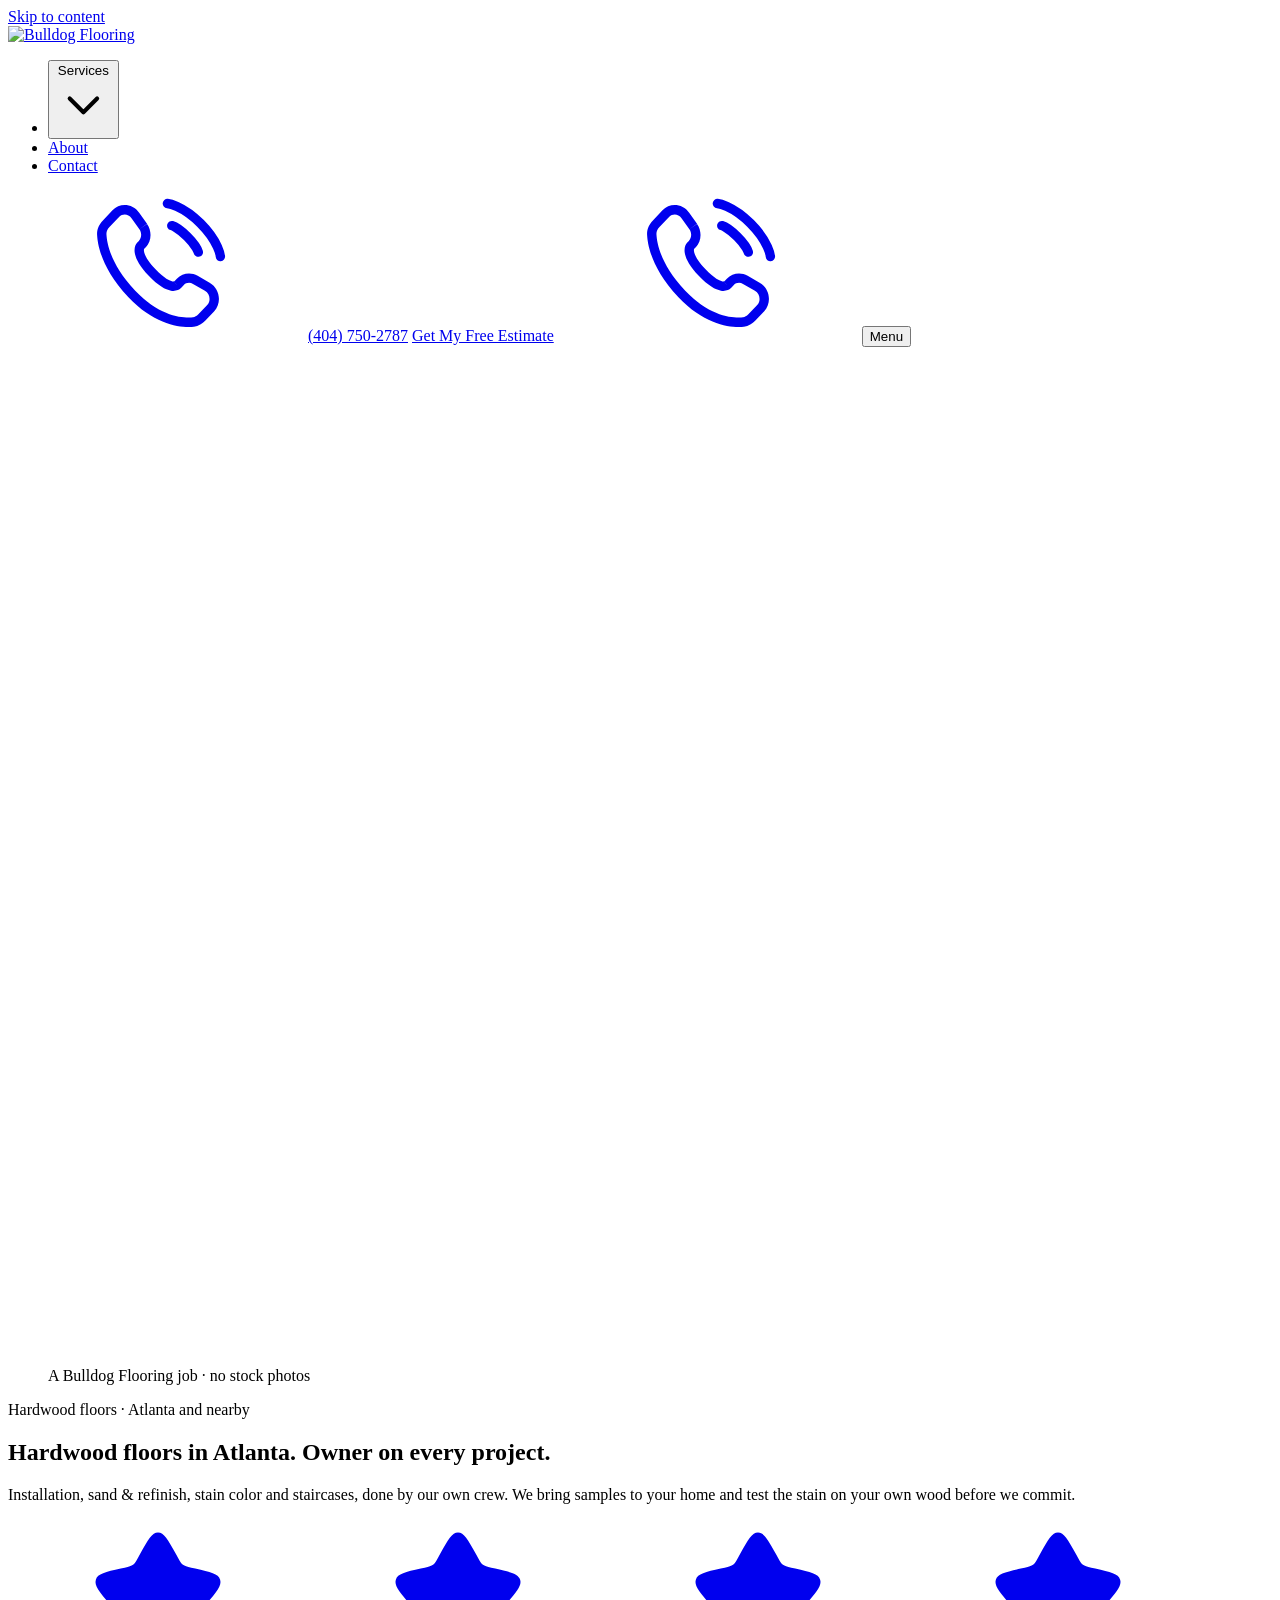
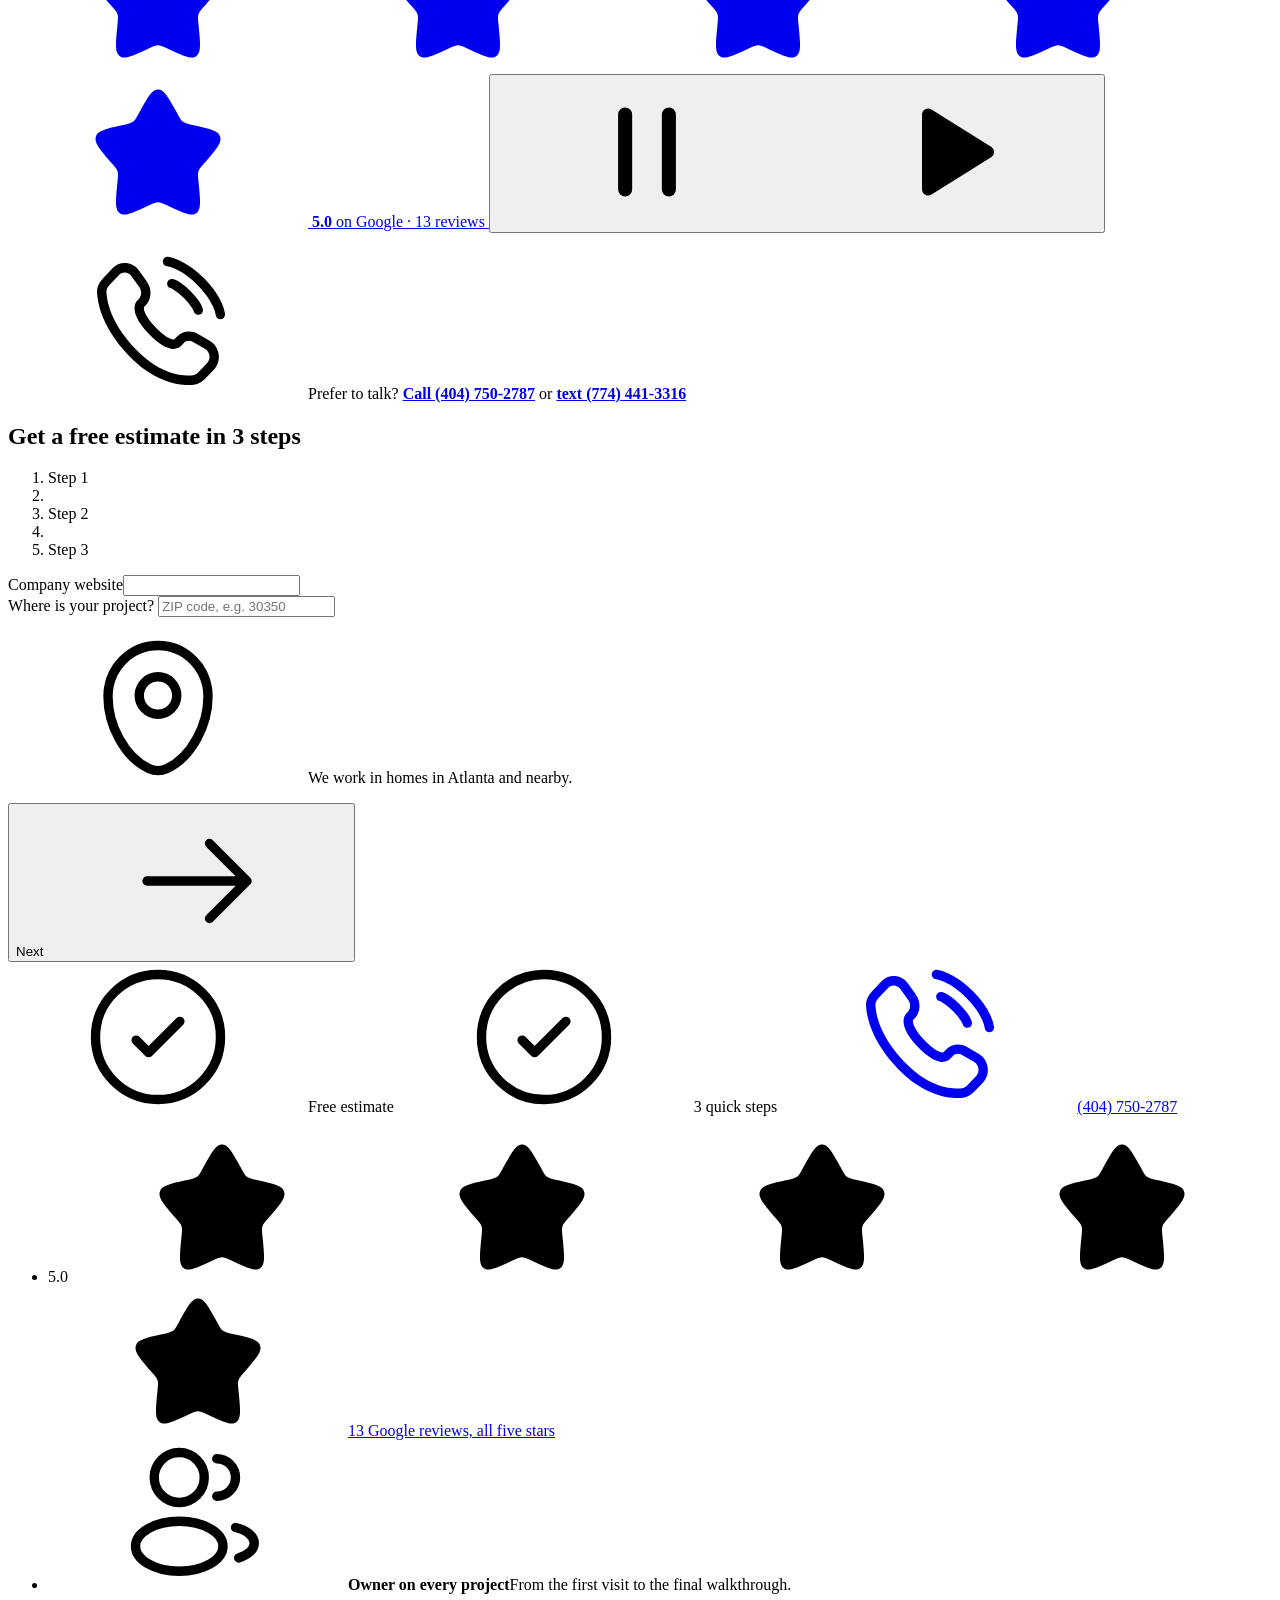
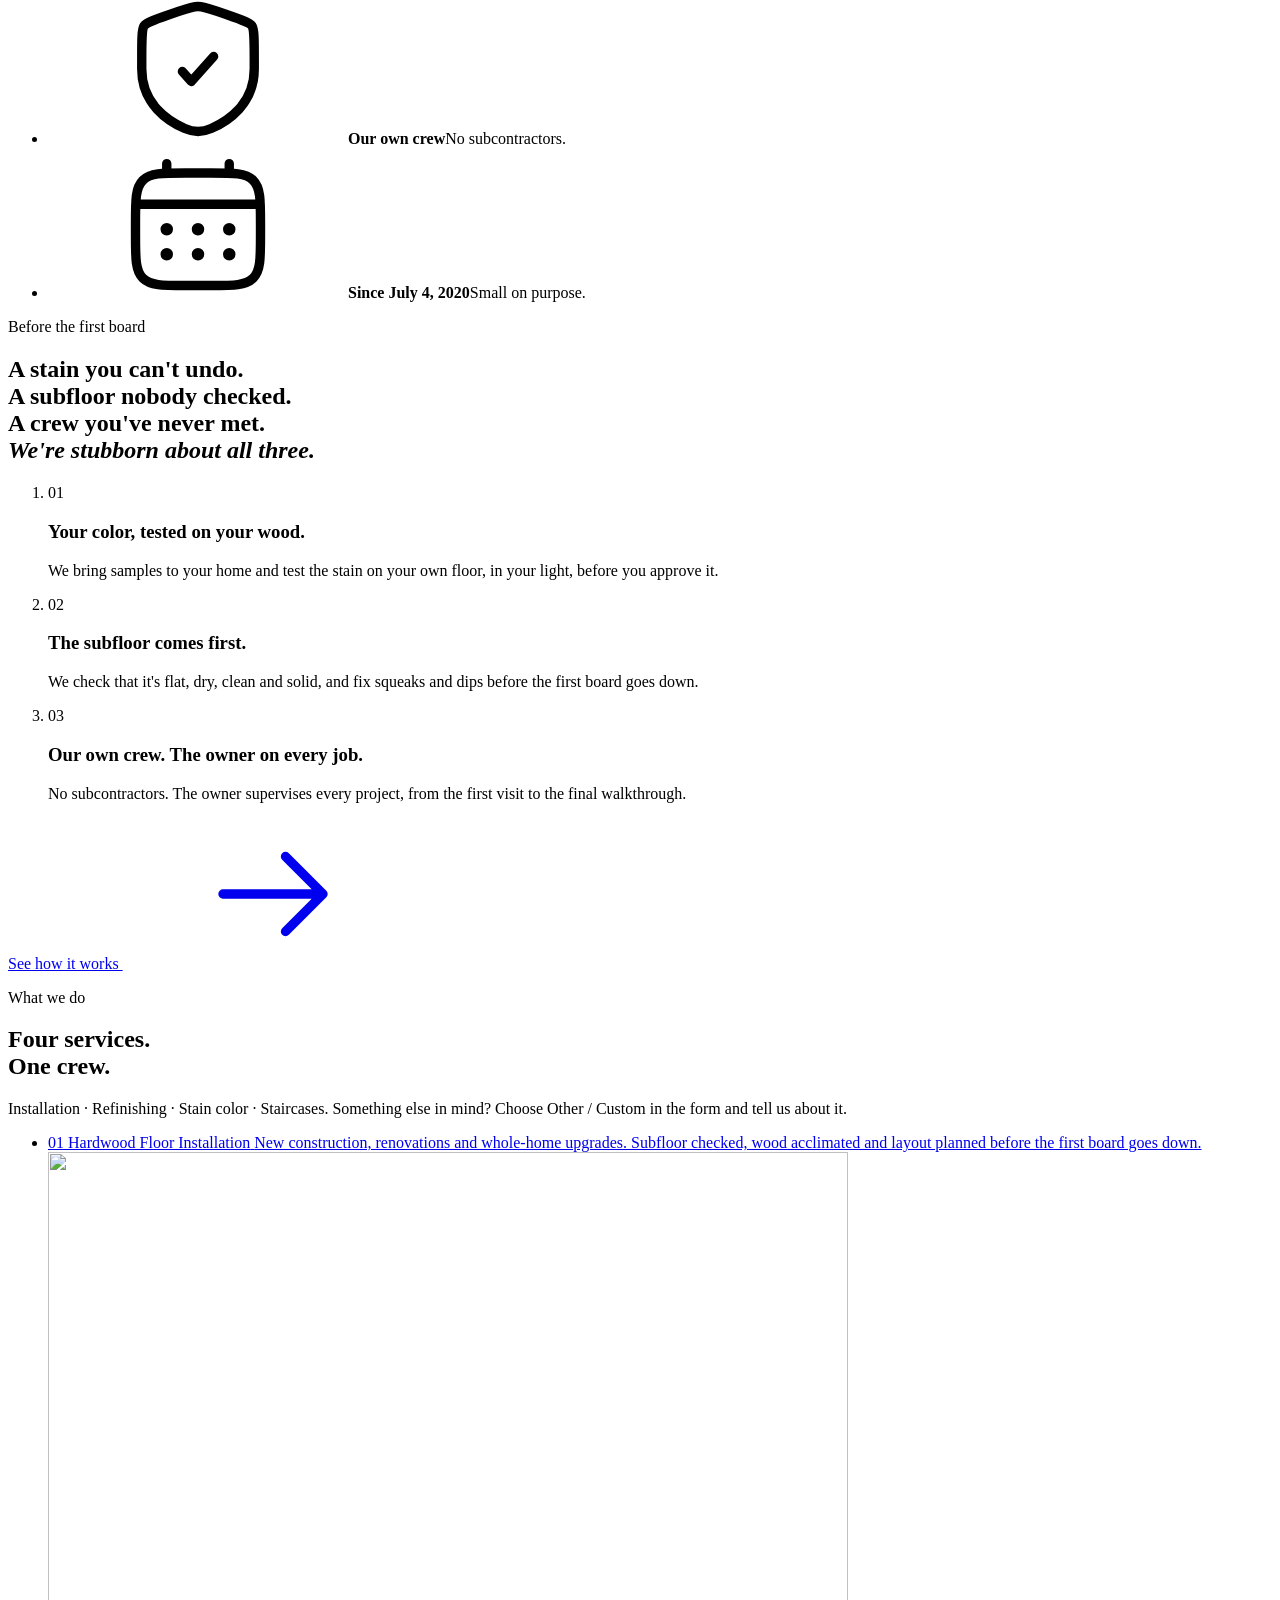
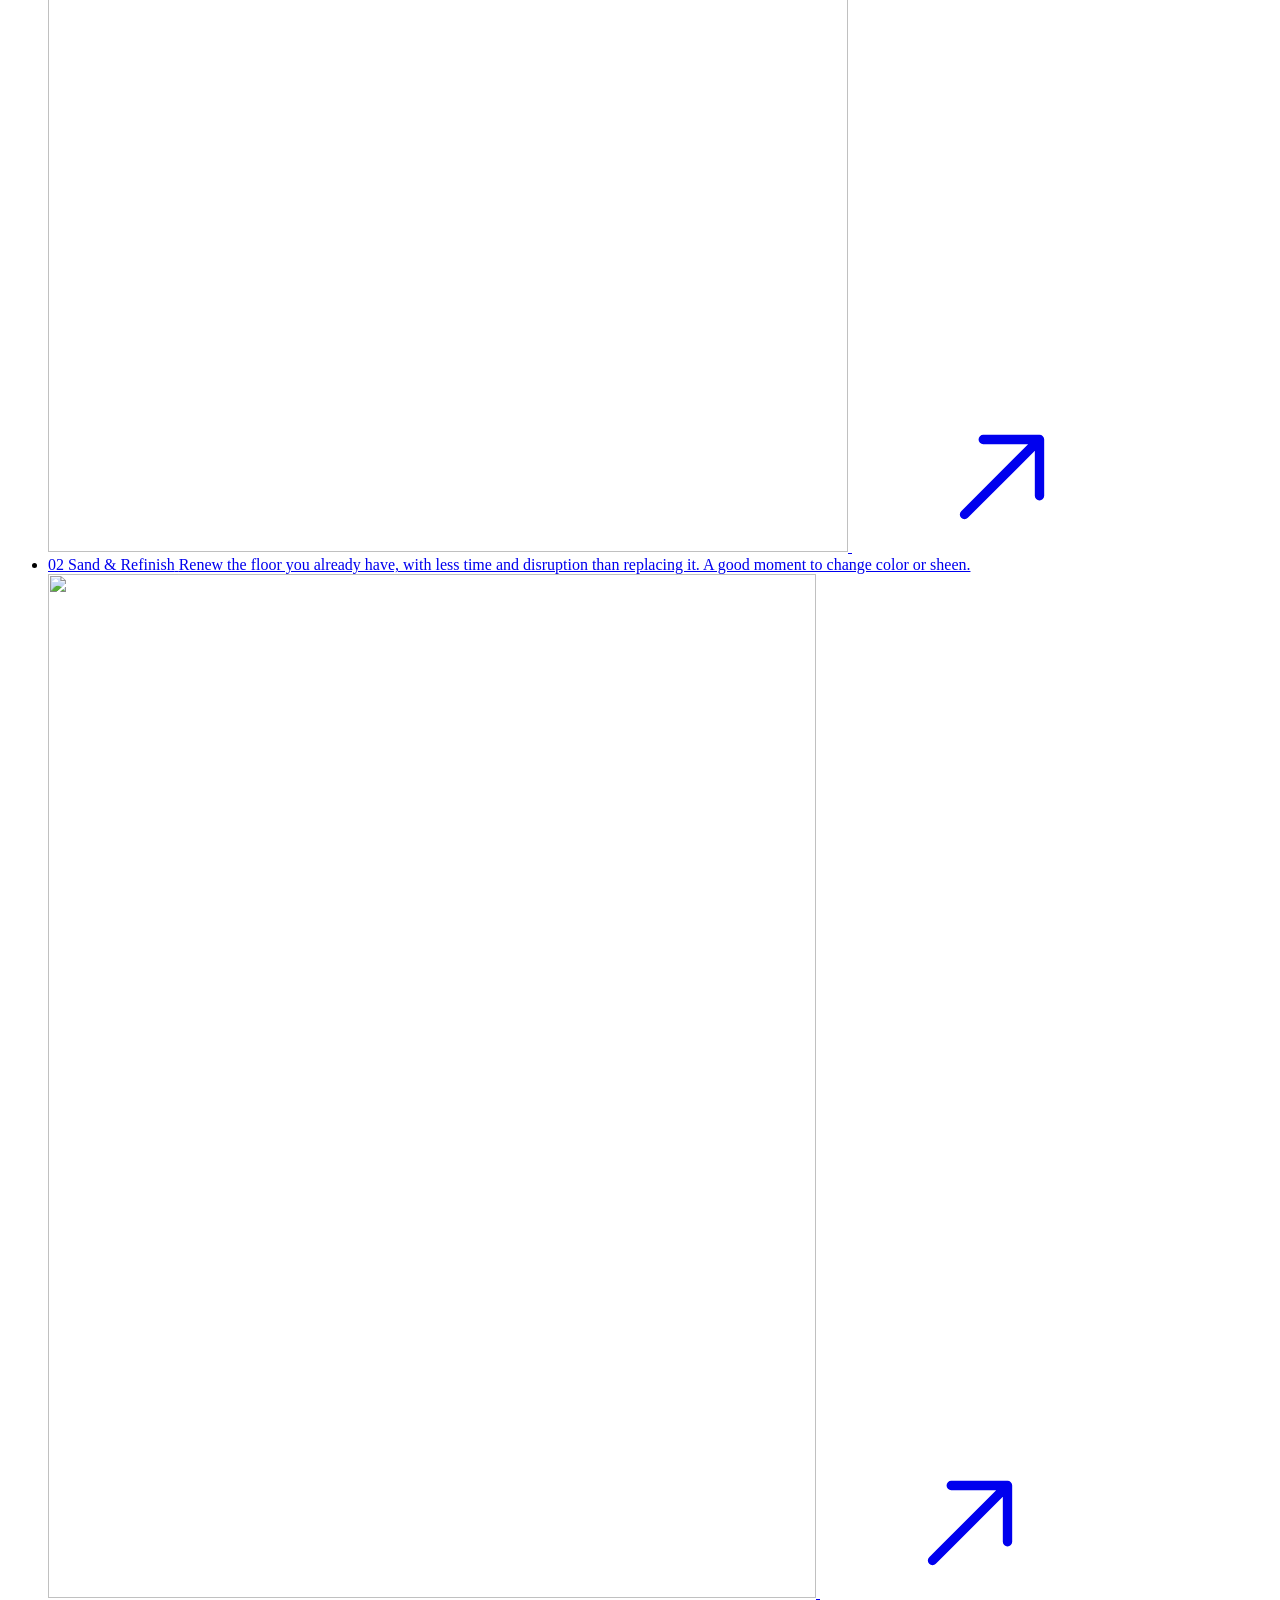
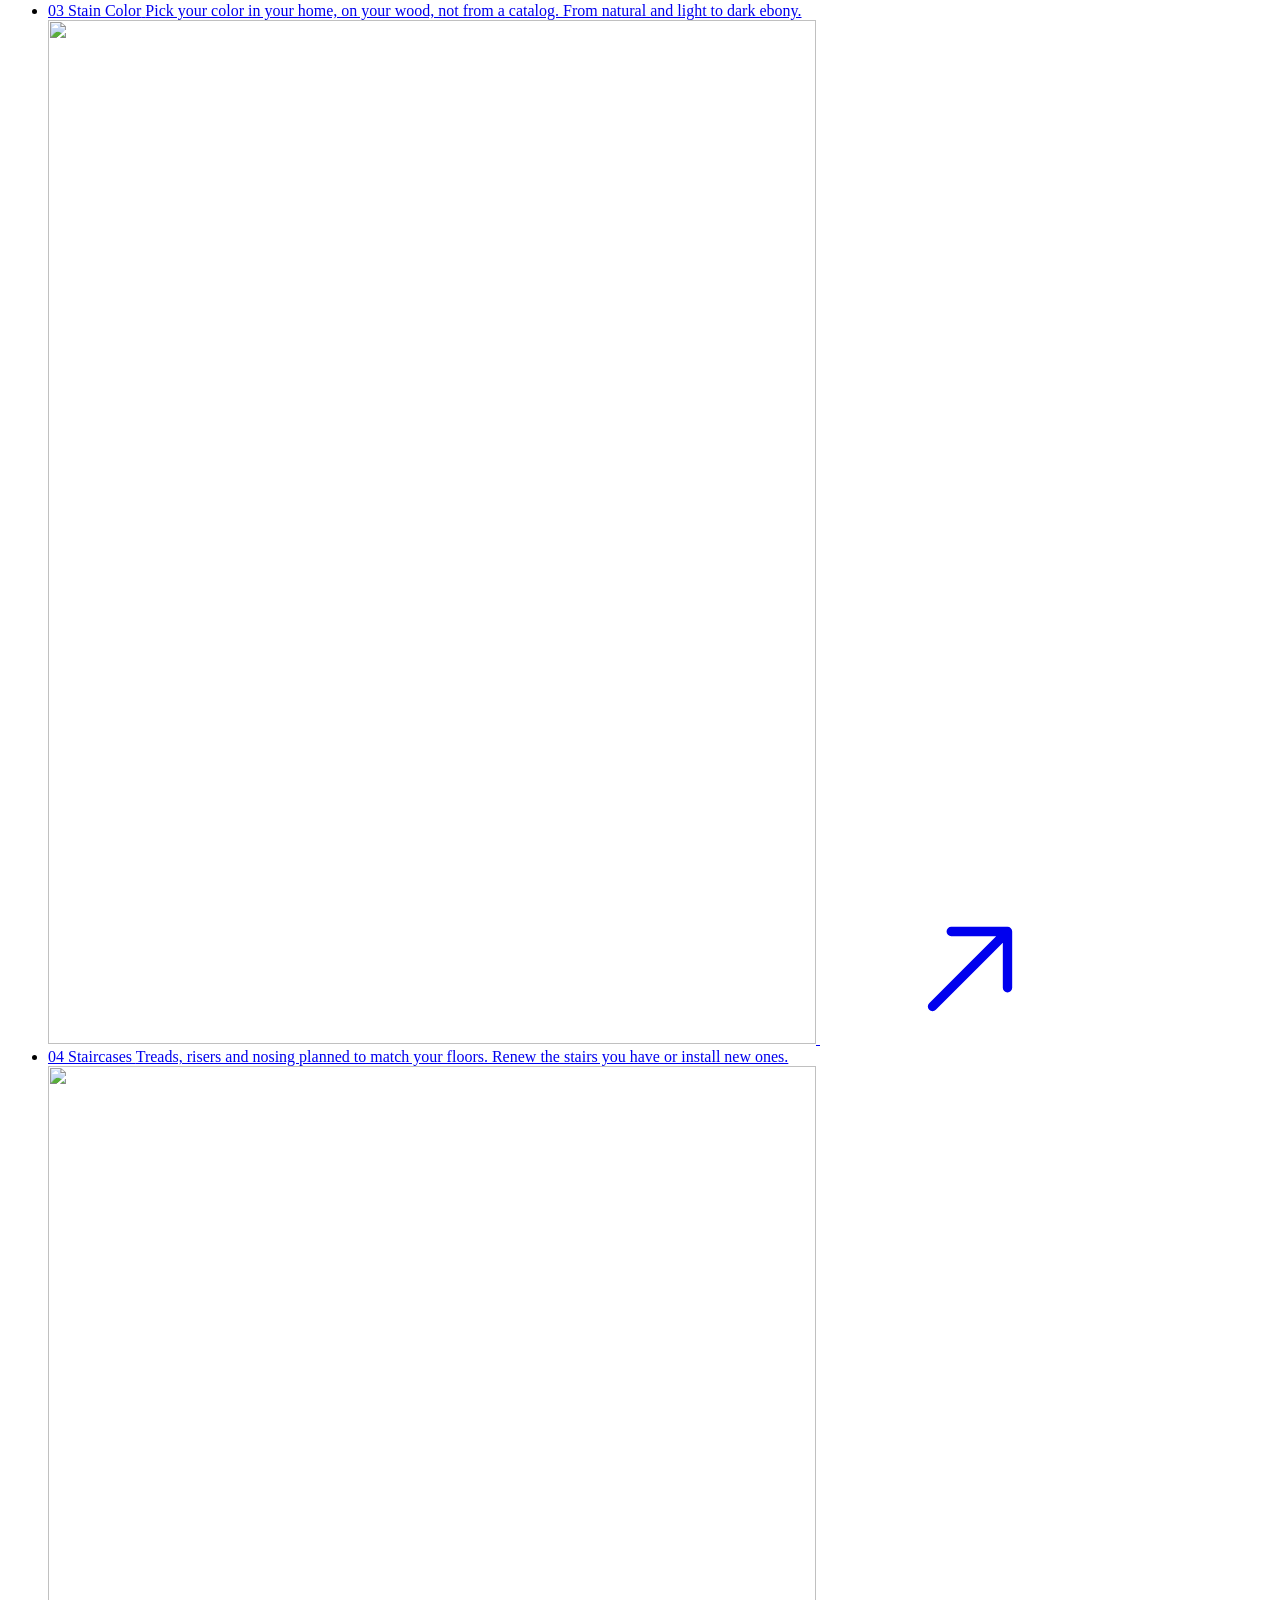
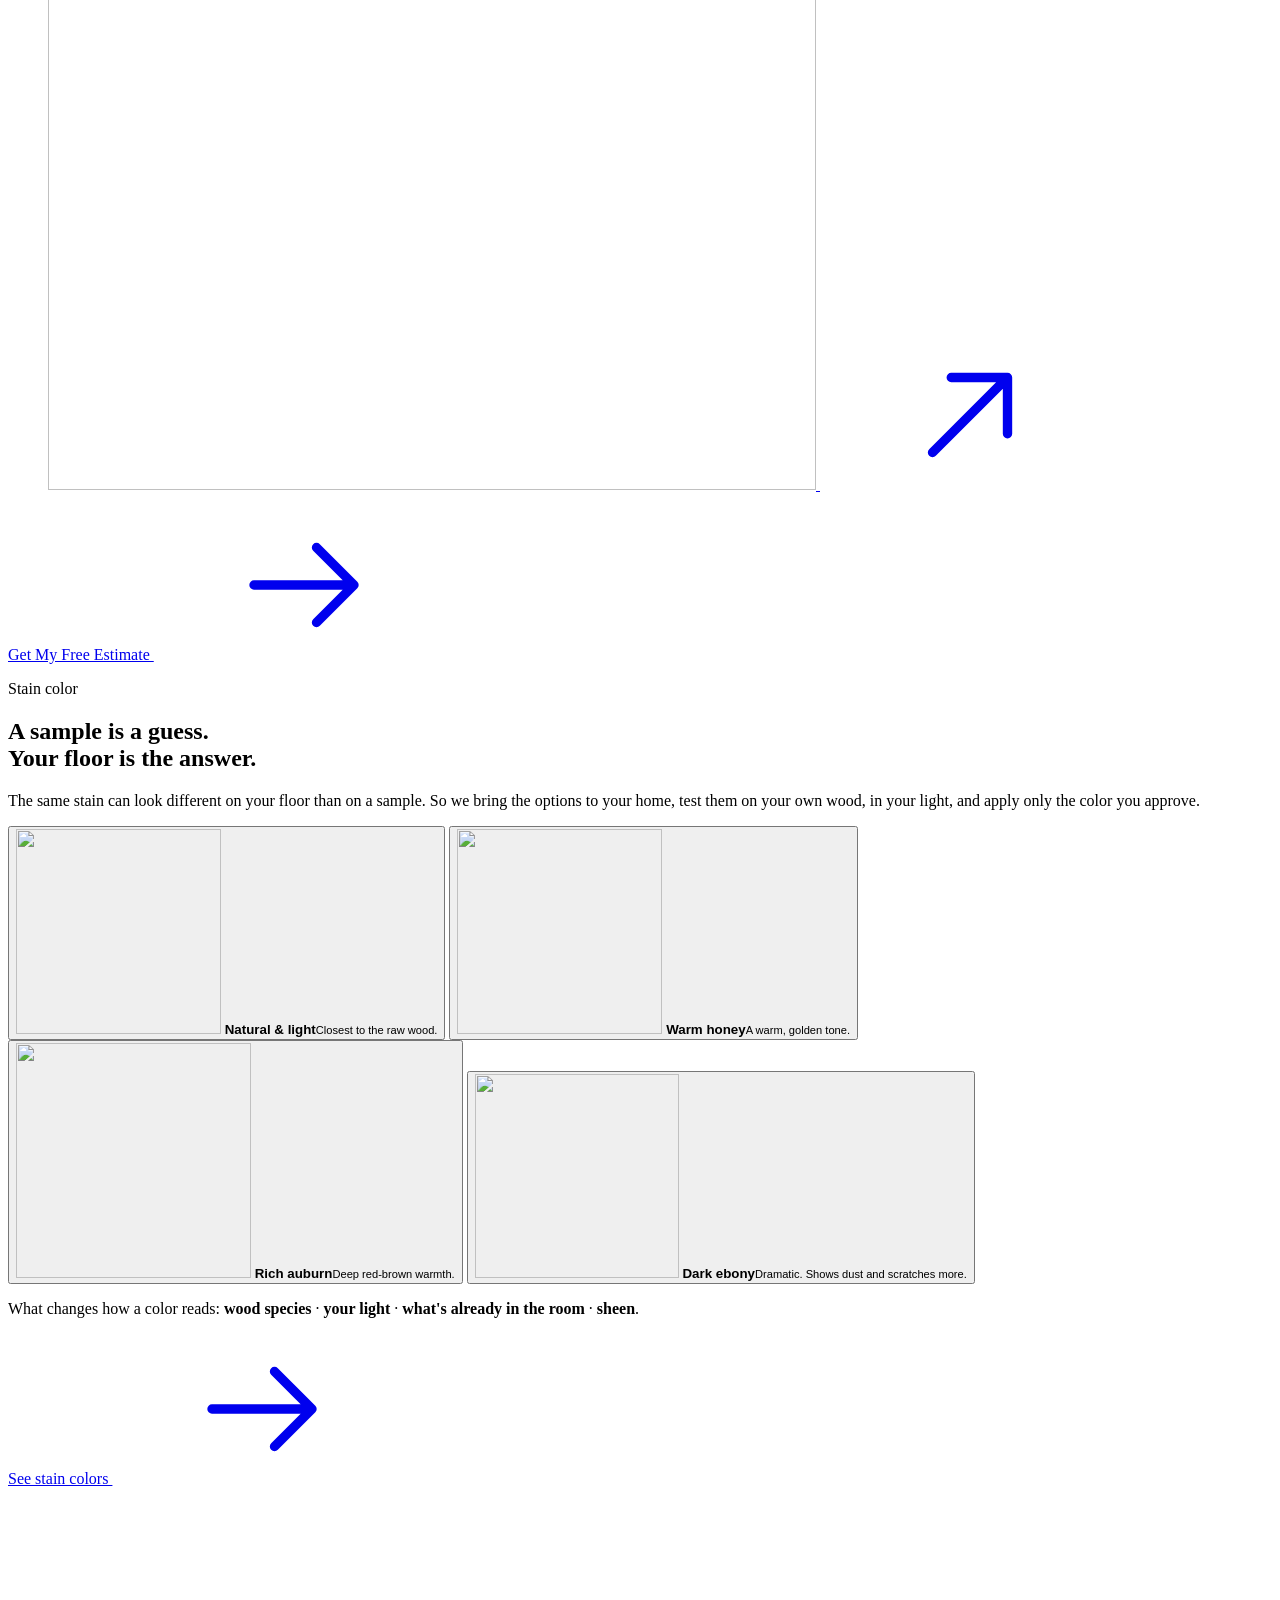
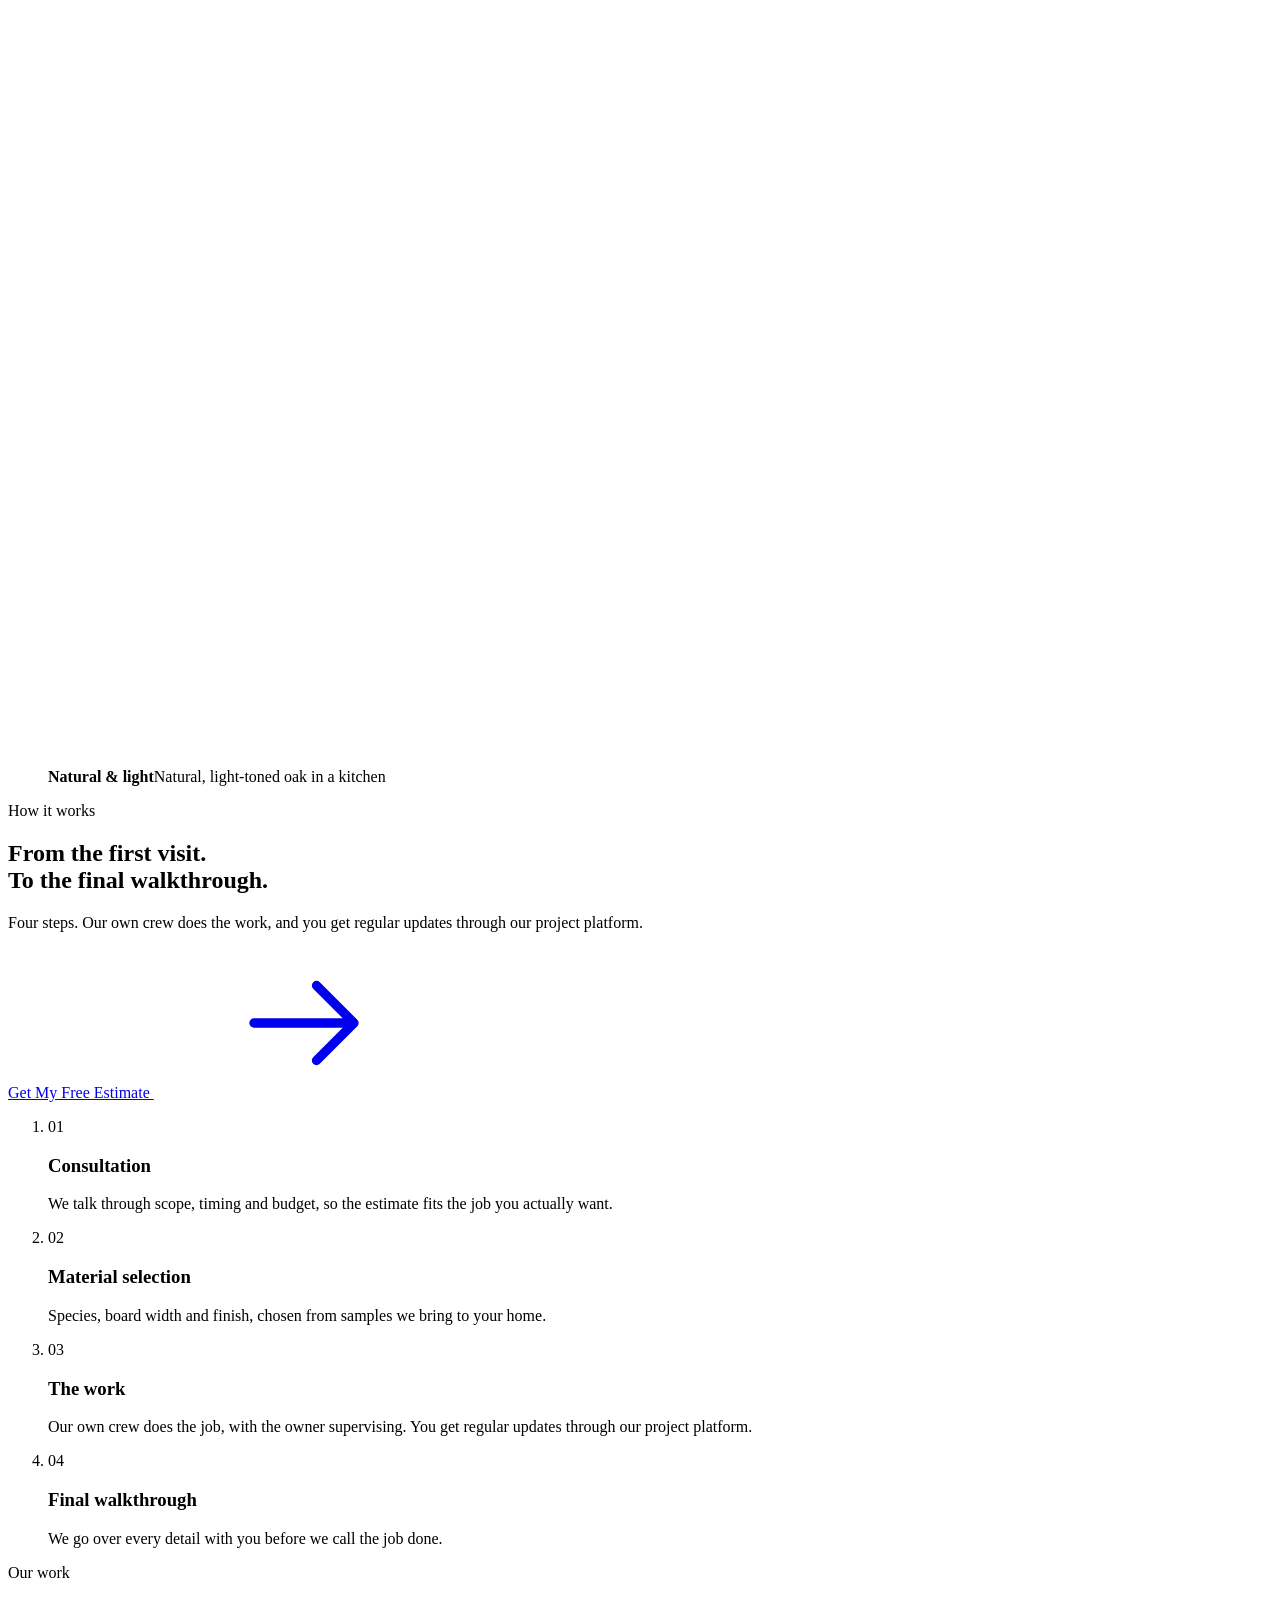
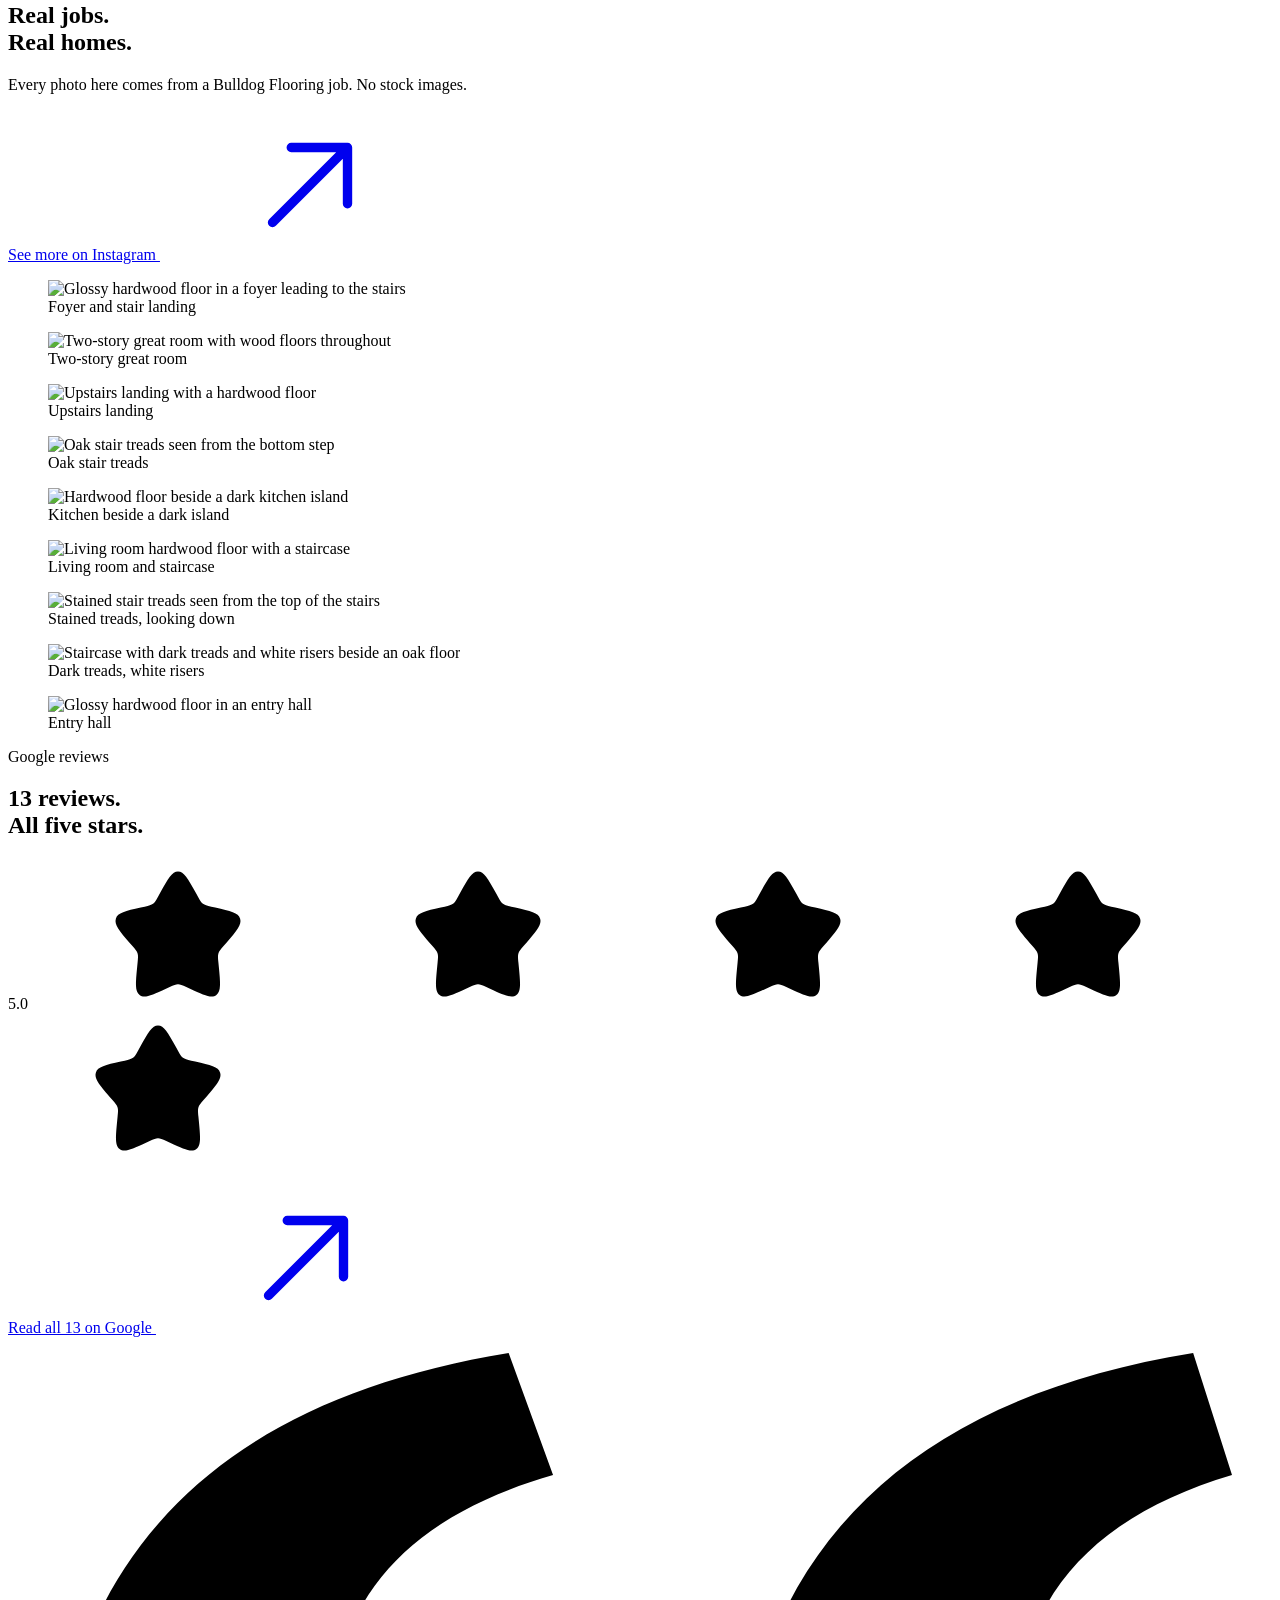
==== commit 00aac4c8: "preview 2026-10-23 16:20" ====
--- a/index.html
+++ b/index.html
@@ -35,7 +35,6 @@
 <script defer src="/bulldog-flooring-preview/assets/vendor/ScrollTrigger.min.js"></script>
 <script defer src="/bulldog-flooring-preview/assets/vendor/lenis.min.js"></script>
 <script defer src="/bulldog-flooring-preview/assets/js/site.js"></script>
-<style>.cs-preview{position:fixed;left:12px;bottom:12px;z-index:70;padding:6px 10px;border-radius:999px;background:rgba(0,0,0,.82);color:#fff;font:600 11px/1 system-ui,sans-serif;letter-spacing:.08em;text-transform:uppercase;pointer-events:none}@media (max-width:1023px){.cs-preview{bottom:auto;top:calc(var(--header-h,64px) + 8px)}}</style>
 </head>
 <body data-cs-page="home">
 <svg xmlns="http://www.w3.org/2000/svg" width="0" height="0" style="position:absolute" aria-hidden="true" focusable="false"><symbol id="i-phone" viewBox="0 0 24 24"><g fill="none"><path stroke="currentColor" stroke-linecap="round" stroke-width="1.5" d="M13.5 2s2.334.212 5.303 3.182c2.97 2.97 3.182 5.303 3.182 5.303m-7.778-4.949s.99.282 2.475 1.767s1.768 2.475 1.768 2.475"/><path fill="currentColor" d="m15.1 15.027l-.543-.516zm.456-.48l.544.517zm2.417-.335l-.374.65zm1.91 1.1l-.374.65zm.539 3.446l.543.517zm-1.42 1.496l-.545-.517zm-1.326.71l.074.745zm-9.86-4.489l.543-.516zm-4.813-9.51l-.749.041zm6.475 1.538l.543.517zm.156-2.81l.613-.433zM8.374 3.91l-.613.433zM5.26 3.609l.544.516zM3.691 5.26l-.543-.516zm7.372 7.795l.544-.517zm4.582 2.488l.455-.48l-1.088-1.033l-.455.48zm1.954-.682l1.91 1.1l.749-1.3l-1.911-1.1zm2.279 3.38l-1.42 1.495l1.087 1.034l1.42-1.496zm-2.275 1.975c-1.435.141-5.18.02-9.244-4.258l-1.087 1.033c4.429 4.663 8.654 4.898 10.478 4.717zm-9.244-4.258c-3.876-4.081-4.526-7.523-4.607-9.033l-1.498.08c.1 1.85.884 5.634 5.018 9.986zm1.376-6.637l.286-.302l-1.087-1.033l-.287.302zm.512-4.062L8.986 3.477l-1.225.866l1.26 1.783zm-5.53-2.168L3.149 4.745l1.088 1.033l1.57-1.653zm4.474 5.713a38 38 0 0 0-.545-.515l-.002.002l-.003.003l-.05.058a1.6 1.6 0 0 0-.23.427c-.098.275-.15.639-.084 1.093c.13.892.715 2.091 2.242 3.7l1.088-1.034c-1.428-1.503-1.78-2.428-1.846-2.884c-.032-.22 0-.335.013-.372l.008-.019l-.028.037l-.018.02s-.002 0-.545-.516m1.328 4.767c1.523 1.604 2.673 2.234 3.55 2.377c.451.073.816.014 1.092-.095a1.5 1.5 0 0 0 .421-.25l.036-.034l.014-.014l.007-.006l.003-.003l.001-.002s.002-.001-.542-.518c-.544-.516-.543-.517-.543-.518l.002-.001l.002-.003l.005-.005l.01-.01l.037-.032q.015-.008-.004.001c-.02.008-.11.04-.3.009c-.402-.066-1.27-.42-2.703-1.929zM8.986 3.477C7.972 2.043 5.944 1.8 4.718 3.092l1.087 1.033c.523-.55 1.444-.507 1.956.218zM3.752 6.926c-.022-.4.152-.8.484-1.148L3.148 4.745c-.536.564-.943 1.347-.894 2.261zm14.705 12.811c-.279.294-.57.452-.854.48l.147 1.492c.747-.073 1.352-.472 1.795-.939zM10.021 9.02c.968-1.019 1.036-2.613.226-3.76l-1.225.866c.422.597.357 1.392-.088 1.86zm9.488 6.942c.821.473.982 1.635.369 2.28l1.087 1.033c1.305-1.374.925-3.673-.707-4.613zm-3.409-.898c.385-.406.986-.497 1.499-.202l.748-1.3c-1.099-.632-2.46-.45-3.335.47z"/></g></symbol><symbol id="i-sms" viewBox="0 0 24 24"><g fill="none" stroke="currentColor"><path stroke-linecap="round" stroke-linejoin="round" stroke-width="2" d="M8 12h.009m3.982 0H12m3.991 0H16"/><path stroke-width="1.5" d="M12 22c5.523 0 10-4.477 10-10S17.523 2 12 2S2 6.477 2 12c0 1.6.376 3.112 1.043 4.453c.178.356.237.763.134 1.148l-.595 2.226a1.3 1.3 0 0 0 1.591 1.592l2.226-.596a1.63 1.63 0 0 1 1.149.133A9.96 9.96 0 0 0 12 22Z"/></g></symbol><symbol id="i-pin" viewBox="0 0 24 24"><g fill="none" stroke="currentColor" stroke-width="1.5"><path d="M4 10.143C4 5.646 7.582 2 12 2s8 3.646 8 8.143c0 4.462-2.553 9.67-6.537 11.531a3.45 3.45 0 0 1-2.926 0C6.553 19.812 4 14.606 4 10.144Z"/><circle cx="12" cy="10" r="3"/></g></symbol><symbol id="i-shield" viewBox="0 0 24 24"><g fill="none" stroke="currentColor" stroke-width="1.5"><path d="M3 10.417c0-3.198 0-4.797.378-5.335c.377-.537 1.88-1.052 4.887-2.081l.573-.196C10.405 2.268 11.188 2 12 2s1.595.268 3.162.805l.573.196c3.007 1.029 4.51 1.544 4.887 2.081C21 5.62 21 7.22 21 10.417v1.574c0 5.638-4.239 8.375-6.899 9.536C13.38 21.842 13.02 22 12 22s-1.38-.158-2.101-.473C7.239 20.365 3 17.63 3 11.991z"/><path stroke-linecap="round" stroke-linejoin="round" d="m9.5 12.4l1.429 1.6l3.571-4"/></g></symbol><symbol id="i-star" viewBox="0 0 24 24"><path fill="currentColor" d="M9.153 5.408C10.42 3.136 11.053 2 12 2s1.58 1.136 2.847 3.408l.328.588c.36.646.54.969.82 1.182s.63.292 1.33.45l.636.144c2.46.557 3.689.835 3.982 1.776c.292.94-.546 1.921-2.223 3.882l-.434.507c-.476.557-.715.836-.822 1.18c-.107.345-.071.717.001 1.46l.066.677c.253 2.617.38 3.925-.386 4.506s-1.918.051-4.22-1.009l-.597-.274c-.654-.302-.981-.452-1.328-.452s-.674.15-1.328.452l-.596.274c-2.303 1.06-3.455 1.59-4.22 1.01c-.767-.582-.64-1.89-.387-4.507l.066-.676c.072-.744.108-1.116 0-1.46c-.106-.345-.345-.624-.821-1.18l-.434-.508c-1.677-1.96-2.515-2.941-2.223-3.882S3.58 8.328 6.04 7.772l.636-.144c.699-.158 1.048-.237 1.329-.45s.46-.536.82-1.182z"/></symbol><symbol id="i-arrow-right" viewBox="0 0 24 24"><path fill="none" stroke="currentColor" stroke-linecap="round" stroke-linejoin="round" stroke-width="1.5" d="M4 12h16m0 0l-6-6m6 6l-6 6"/></symbol><symbol id="i-arrow-left" viewBox="0 0 24 24"><path fill="none" stroke="currentColor" stroke-linecap="round" stroke-linejoin="round" stroke-width="1.5" d="M20 12H4m0 0l6-6m-6 6l6 6"/></symbol><symbol id="i-arrow-up-right" viewBox="0 0 24 24"><path fill="none" stroke="currentColor" stroke-linecap="round" stroke-linejoin="round" stroke-width="1.5" d="M6 18L18 6m0 0H9m9 0v9"/></symbol><symbol id="i-check" viewBox="0 0 24 24"><g fill="none" stroke="currentColor" stroke-width="1.5"><circle cx="12" cy="12" r="10"/><path stroke-linecap="round" stroke-linejoin="round" d="m8.5 12.5l2 2l5-5"/></g></symbol><symbol id="i-home" viewBox="0 0 24 24"><g fill="none" stroke="currentColor" stroke-width="1.5"><path d="M2 12.204c0-2.289 0-3.433.52-4.381c.518-.949 1.467-1.537 3.364-2.715l2-1.241C9.889 2.622 10.892 2 12 2s2.11.622 4.116 1.867l2 1.241c1.897 1.178 2.846 1.766 3.365 2.715S22 9.915 22 12.203v1.522c0 3.9 0 5.851-1.172 7.063S17.771 22 14 22h-4c-3.771 0-5.657 0-6.828-1.212S2 17.626 2 13.725z"/><path stroke-linecap="round" d="M12 15v3"/></g></symbol><symbol id="i-user" viewBox="0 0 24 24"><g fill="none" stroke="currentColor" stroke-width="1.5"><circle cx="12" cy="6" r="4"/><path d="M20 17.5c0 2.485 0 4.5-8 4.5s-8-2.015-8-4.5S7.582 13 12 13s8 2.015 8 4.5Z"/></g></symbol><symbol id="i-mail" viewBox="0 0 24 24"><g fill="none" stroke="currentColor" stroke-width="1.5"><path d="M2 12c0-3.771 0-5.657 1.172-6.828S6.229 4 10 4h4c3.771 0 5.657 0 6.828 1.172S22 8.229 22 12s0 5.657-1.172 6.828S17.771 20 14 20h-4c-3.771 0-5.657 0-6.828-1.172S2 15.771 2 12Z"/><path stroke-linecap="round" d="m6 8l2.159 1.8c1.837 1.53 2.755 2.295 3.841 2.295s2.005-.765 3.841-2.296L18 8"/></g></symbol><symbol id="i-calendar" viewBox="0 0 24 24"><g fill="none"><path stroke="currentColor" stroke-width="1.5" d="M2 12c0-3.771 0-5.657 1.172-6.828S6.229 4 10 4h4c3.771 0 5.657 0 6.828 1.172S22 8.229 22 12v2c0 3.771 0 5.657-1.172 6.828S17.771 22 14 22h-4c-3.771 0-5.657 0-6.828-1.172S2 17.771 2 14z"/><path stroke="currentColor" stroke-linecap="round" stroke-width="1.5" d="M7 4V2.5M17 4V2.5M2.5 9h19"/><path fill="currentColor" d="M18 17a1 1 0 1 1-2 0a1 1 0 0 1 2 0m0-4a1 1 0 1 1-2 0a1 1 0 0 1 2 0m-5 4a1 1 0 1 1-2 0a1 1 0 0 1 2 0m0-4a1 1 0 1 1-2 0a1 1 0 0 1 2 0m-5 4a1 1 0 1 1-2 0a1 1 0 0 1 2 0m0-4a1 1 0 1 1-2 0a1 1 0 0 1 2 0"/></g></symbol><symbol id="i-ruler" viewBox="0 0 24 24"><g fill="none" stroke="currentColor" stroke-width="1.5"><path d="M4.045 18.508C2.682 17.145 2 16.463 2 15.616c0-.848.682-1.53 2.045-2.893l8.678-8.678C14.087 2.682 14.768 2 15.616 2s1.529.682 2.892 2.045l1.447 1.447C21.318 6.855 22 7.537 22 8.384s-.682 1.53-2.045 2.893l-8.678 8.678C9.913 21.318 9.23 22 8.384 22s-1.529-.682-2.892-2.045z"/><path stroke-linecap="round" d="M8.464 8.464L9.88 9.88m2.827-5.658l1.414 1.414m-9.899 7.071l1.414 1.414m.707-3.535l2.122 2.121m2.121-6.364l2.121 2.121"/></g></symbol><symbol id="i-layers" viewBox="0 0 24 24"><g fill="none" stroke="currentColor" stroke-width="1.5"><path d="M4.979 9.685C2.993 8.891 2 8.494 2 8s.993-.89 2.979-1.685l2.808-1.123C9.773 4.397 10.767 4 12 4s2.227.397 4.213 1.192l2.808 1.123C21.007 7.109 22 7.506 22 8s-.993.89-2.979 1.685l-2.808 1.124C14.227 11.603 13.233 12 12 12s-2.227-.397-4.213-1.191z"/><path d="m5.766 10l-.787.315C2.993 11.109 2 11.507 2 12s.993.89 2.979 1.685l2.808 1.124C9.773 15.603 10.767 16 12 16s2.227-.397 4.213-1.191l2.808-1.124C21.007 12.891 22 12.493 22 12s-.993-.89-2.979-1.685L18.234 10"/><path d="m5.766 14l-.787.315C2.993 15.109 2 15.507 2 16s.993.89 2.979 1.685l2.808 1.124C9.773 19.603 10.767 20 12 20s2.227-.397 4.213-1.192l2.808-1.123C21.007 16.891 22 16.494 22 16c0-.493-.993-.89-2.979-1.685L18.234 14"/></g></symbol><symbol id="i-roller" viewBox="0 0 24 24"><path fill="currentColor" d="m6.75 6.799l-.375.65zm-.549-.549l-.65.375zm11.598 0l.65.375zm-.549.549l.375.65zm0-4.598l.375-.65zm.549.549l.65-.375zM6.75 2.201l-.375-.65zm-.549.549l-.65-.375zm7.506 18.957l-.53-.53zm0-7.414l-.53.53zm-3.414 0l-.53-.53zm0 7.414l.53-.53zm5.114-10.718l-.112-.742zm4.076-.612l-.111-.741zm2.378-4.61l.698-.274zM20.733 4.64l-.275.698zm.205 5.405l-.351-.663zm.948-1.1l.707.25zm-9.401 2.973l-.569-.49zM12.005 14v.75h.737l.013-.738zM5.5 3.75a.75.75 0 0 0 0 1.5zm3-1h7v-1.5h-7zm7 3.5h-7v1.5h7zm-7 0c-.481 0-.792 0-1.027-.022c-.225-.02-.307-.055-.348-.078l-.75 1.299c.307.177.633.243.962.273c.32.029.71.028 1.163.028zM5.25 4.5c0 .454 0 .844.028 1.163c.03.329.096.655.273.962l1.3-.75c-.024-.04-.059-.123-.079-.348A13 13 0 0 1 6.75 4.5zm1.875 1.65a.75.75 0 0 1-.275-.275l-1.299.75c.198.342.482.626.824.824zM17.25 4.5c0 .481 0 .792-.022 1.027c-.02.225-.055.307-.079.348l1.3.75c.177-.307.243-.633.273-.962c.029-.32.028-.71.028-1.163zM15.5 7.75c.454 0 .844 0 1.163-.028c.329-.03.655-.096.962-.273l-.75-1.3c-.04.024-.123.059-.348.079a13 13 0 0 1-1.027.022zm1.65-1.875a.75.75 0 0 1-.275.275l.75 1.299a2.25 2.25 0 0 0 .824-.824zM15.5 2.75c.481 0 .792 0 1.027.022c.225.02.307.055.348.078l.75-1.299c-.307-.177-.633-.243-.962-.273c-.32-.029-.71-.028-1.163-.028zm3.25 1.75c0-.454 0-.844-.028-1.163c-.03-.329-.096-.655-.273-.962l-1.3.75c.024.04.058.123.079.348c.021.235.022.546.022 1.027zm-1.875-1.65a.75.75 0 0 1 .274.275l1.3-.75a2.25 2.25 0 0 0-.824-.824zM8.5 1.25c-.454 0-.844 0-1.163.028c-.329.03-.655.096-.962.273l.75 1.3c.04-.024.123-.059.348-.079c.235-.021.546-.022 1.027-.022zM6.75 4.5c0-.481 0-.792.022-1.027c.02-.225.055-.307.078-.348l-1.299-.75c-.177.307-.243.633-.273.962c-.029.32-.028.71-.028 1.163zm-.375-2.949a2.25 2.25 0 0 0-.824.824l1.3.75a.75.75 0 0 1 .274-.275zM10.75 20v-4h-1.5v4zm2.5-4v4h1.5v-4zm0 4c0 .493-.002.787-.03.997a.7.7 0 0 1-.043.18l1.06 1.06c.31-.309.422-.684.47-1.04c.045-.334.043-.747.043-1.197zM12 22.75c.45 0 .863.002 1.197-.043c.356-.048.731-.16 1.04-.47l-1.06-1.06l-.003.001l-.01.005a.7.7 0 0 1-.167.037c-.21.028-.504.03-.997.03zm0-8c.493 0 .787.002.997.03a.7.7 0 0 1 .18.043l1.06-1.06c-.309-.31-.684-.422-1.04-.47c-.334-.045-.747-.043-1.197-.043zM14.75 16c0-.45.002-.863-.043-1.197c-.048-.356-.16-.731-.47-1.04l-1.06 1.06l.001.003l.005.01c.009.022.024.07.037.167c.028.21.03.504.03.997zm-4 0c0-.493.002-.787.03-.997a.7.7 0 0 1 .043-.18l-1.06-1.06c-.31.309-.422.684-.47 1.04c-.045.334-.043.747-.043 1.197zM12 13.25c-.45 0-.863-.002-1.197.043c-.356.048-.731.16-1.04.47l1.06 1.06l.003-.001l.01-.005a.7.7 0 0 1 .167-.037c.21-.028.504-.03.997-.03zM9.25 20c0 .45-.002.863.043 1.197c.048.356.16.731.47 1.04l1.06-1.06l-.001-.003l-.005-.01a.7.7 0 0 1-.037-.167c-.028-.21-.03-.504-.03-.997zM12 21.25c-.493 0-.787-.002-.997-.03a.7.7 0 0 1-.18-.043l-1.06 1.06c.309.31.684.422 1.04.47c.334.045.747.043 1.197.043zm3.518-9.52l4.076-.61l-.222-1.484l-4.077.611zm3.527-7.98H18v1.5h1.045zm3.705 3.705c0-.435 0-.797-.019-1.094a2.8 2.8 0 0 0-.172-.868l-1.396.55c.03.073.056.186.071.416c.016.236.016.541.016.996zM19.045 5.25c.455 0 .76 0 .996.016c.23.015.343.042.417.07l.55-1.395a2.8 2.8 0 0 0-.87-.172c-.296-.02-.658-.019-1.093-.019zm3.514.243a2.75 2.75 0 0 0-1.552-1.552l-.55 1.396c.324.127.58.382.706.705zm-2.965 5.626c.71-.106 1.252-.177 1.696-.413l-.703-1.325c-.162.086-.387.13-1.215.255zm1.656-3.664c0 .837-.01 1.067-.071 1.239l1.414.5c.168-.475.157-1.022.157-1.739zm.04 3.251a2.75 2.75 0 0 0 1.303-1.513l-1.414-.5a1.25 1.25 0 0 1-.592.688zm-5.995-.459c-.793.12-1.457.218-1.98.365c-.543.152-1.024.38-1.399.816l1.137.979c.11-.127.277-.242.668-.351c.41-.116.965-.2 1.797-.325zm-2.54 3.765c.017-1.065.116-1.395.298-1.605l-1.137-.98c-.58.675-.644 1.552-.661 2.56zM12 14.75h.005v-1.5H12zm-6-11h-.5v1.5H6z"/></symbol><symbol id="i-palette" viewBox="0 0 24 24"><g fill="none" stroke="currentColor" stroke-width="1.5"><path d="M2 12.026c0 5.146 3.867 9.387 8.847 9.96c.735.085 1.447-.228 1.97-.753a1.68 1.68 0 0 0 0-2.372c-.523-.525-.95-1.307-.555-1.934c1.576-2.508 9.738 3.251 9.738-4.9C22 6.488 17.523 2 12 2S2 6.489 2 12.026Z"/><circle cx="17.5" cy="11.5" r=".75"/><circle cx="6.5" cy="11.5" r=".75"/><path d="M10.335 7a.75.75 0 1 1-1.5 0a.75.75 0 0 1 1.5 0Zm4.915 0a.75.75 0 1 1-1.5 0a.75.75 0 0 1 1.5 0Z"/></g></symbol><symbol id="i-users" viewBox="0 0 24 24"><g fill="none" stroke="currentColor" stroke-width="1.5"><circle cx="9" cy="6" r="4"/><path stroke-linecap="round" d="M15 9a3 3 0 1 0 0-6"/><ellipse cx="9" cy="17" rx="7" ry="4"/><path stroke-linecap="round" d="M18 14c1.754.385 3 1.359 3 2.5c0 1.03-1.014 1.923-2.5 2.37"/></g></symbol><symbol id="i-broom" viewBox="0 0 24 24"><path fill="currentColor" d="M22.53 2.53a.75.75 0 0 0-1.06-1.06zM3.19 12.63l.64-.39zm-.741-1.219l-.668.341l.012.025l.015.024zM4.11 5.997l.35.663zm3.069-1.279l.206.721zm5.963-.575l.53-.53l-.184-.184l-.257-.031zM11.37 20.81l.39-.64zm1.219.742l-.39.64l.024.015l.025.012zm5.414-1.662l-.663-.35zm1.279-3.069l.721.206zm.575-5.963l.745-.089l-.03-.257l-.184-.184zM21.47 1.47l-2.358 2.357l1.06 1.06L22.53 2.53zm-7.583 3.418a3.695 3.695 0 0 1 5.225 0l1.06-1.06a5.195 5.195 0 0 0-7.346 0zm5.225 0a3.695 3.695 0 0 1 0 5.226l1.061 1.06a5.195 5.195 0 0 0 0-7.347zM3.83 12.24l-.74-1.219l-1.282.78l.74 1.218zm.63-5.58c.922-.486 1.935-.938 2.925-1.22l-.412-1.443c-1.124.321-2.237.822-3.213 1.337zm2.925-1.22a16.3 16.3 0 0 1 5.564-.563l.1.01h.004l.088-.744l.09-.745h-.005l-.009-.002l-.135-.013q-.136-.013-.384-.027a17.8 17.8 0 0 0-5.725.641zm-4.268 5.63c-.799-1.563-.273-3.556 1.343-4.41l-.7-1.326C1.36 6.6.64 9.519 1.78 11.752zm7.863 10.381l1.219.741l.78-1.281l-1.219-.742zm7.686-1.21c.515-.976 1.016-2.09 1.337-3.214l-1.442-.412c-.283.99-.735 2.003-1.221 2.925zm1.337-3.214a17.8 17.8 0 0 0 .614-6.11l-.01-.105l-.003-.03l-.002-.008v-.004l-.745.088l-.744.09v-.001v.003l.002.019l.008.082q.01.112.023.333a16.3 16.3 0 0 1-.585 5.23zm-7.755 5.192c2.233 1.14 5.15.421 6.418-1.979l-1.326-.7c-.854 1.616-2.847 2.142-4.41 1.344zm.363-17.546l6.716 6.716l1.06-1.06l-6.715-6.717zM2.55 13.019a25.2 25.2 0 0 0 8.432 8.432l.78-1.282a23.7 23.7 0 0 1-7.93-7.93z"/></symbol><symbol id="i-medal" viewBox="0 0 24 24"><g fill="none" stroke="currentColor" stroke-width="1.5"><path d="M11.146 7.023C11.526 6.34 11.716 6 12 6s.474.34.854 1.023l.098.176c.108.194.162.29.246.354c.085.064.19.088.4.135l.19.044c.738.167 1.107.25 1.195.532s-.164.577-.667 1.165l-.13.152c-.143.167-.215.25-.247.354s-.021.215 0 .438l.02.203c.076.785.114 1.178-.115 1.352c-.23.174-.576.015-1.267-.303l-.178-.082c-.197-.09-.295-.135-.399-.135s-.202.045-.399.135l-.178.082c-.691.319-1.037.477-1.267.303s-.191-.567-.115-1.352l.02-.203c.021-.223.032-.334 0-.438s-.104-.187-.247-.354l-.13-.152c-.503-.588-.755-.882-.667-1.165c.088-.282.457-.365 1.195-.532l.19-.044c.21-.047.315-.07.4-.135c.084-.064.138-.16.246-.354z"/><path d="M19 9A7 7 0 1 1 5 9a7 7 0 0 1 14 0Z"/><path d="m12 16.068l-3.771 3.905c-.54.56-.81.839-1.04.935c-.52.22-1.099.032-1.373-.448c-.12-.21-.158-.59-.232-1.35c-.043-.43-.064-.644-.128-.824a1.43 1.43 0 0 0-.835-.864c-.173-.067-.38-.088-.795-.132c-.734-.078-1.101-.117-1.305-.241c-.463-.284-.646-.883-.433-1.422c.094-.237.364-.517.904-1.076L5.456 12M12 16.068l3.771 3.905c.54.56.81.839 1.04.935c.52.22 1.099.032 1.373-.448c.12-.21.157-.59.232-1.35c.043-.43.064-.644.128-.824c.144-.402.446-.715.835-.864c.173-.067.38-.088.795-.132c.734-.078 1.101-.117 1.305-.241c.463-.284.646-.883.433-1.422c-.094-.237-.364-.517-.904-1.076L18.544 12"/></g></symbol><symbol id="i-chat-check" viewBox="0 0 24 24"><g fill="none" stroke="currentColor" stroke-width="1.5"><path d="M12 22c5.523 0 10-4.477 10-10S17.523 2 12 2S2 6.477 2 12c0 1.6.376 3.112 1.043 4.453c.178.356.237.763.134 1.148l-.595 2.226a1.3 1.3 0 0 0 1.591 1.592l2.226-.596a1.63 1.63 0 0 1 1.149.133A9.96 9.96 0 0 0 12 22Z"/><path stroke-linecap="round" stroke-linejoin="round" d="M9 12.08L11 14l4-4"/></g></symbol><symbol id="i-clock" viewBox="0 0 24 24"><g fill="none" stroke="currentColor" stroke-width="1.5"><circle cx="12" cy="12" r="10"/><path stroke-linecap="round" stroke-linejoin="round" d="M12 8v4l2.5 2.5"/></g></symbol><symbol id="i-stairs" viewBox="0 0 24 24"><g fill="none" stroke="currentColor" stroke-width="1.5" stroke-linecap="round" stroke-linejoin="round"><path d="M3 20h4.5v-4h4.5v-4h4.5V8H21"/><path d="M5 12.5L16.5 4"/><path d="M5 12.5V16M10.5 8.4V12"/></g></symbol><symbol id="i-instagram" viewBox="0 0 24 24"><g fill="none" stroke="currentColor" stroke-width="1.5"><rect x="3" y="3" width="18" height="18" rx="5"/><circle cx="12" cy="12" r="4"/><circle cx="17.5" cy="6.5" r=".8" fill="currentColor" stroke="none"/></g></symbol><symbol id="i-close" viewBox="0 0 24 24"><path fill="none" stroke="currentColor" stroke-linecap="round" stroke-width="1.5" d="M6 6l12 12M18 6L6 18"/></symbol><symbol id="i-pause" viewBox="0 0 24 24"><path fill="none" stroke="currentColor" stroke-linecap="round" stroke-width="2.25" d="M8.5 6v12m7-12v12"/></symbol><symbol id="i-play" viewBox="0 0 24 24"><path fill="currentColor" d="M8 6.04v11.92a1 1 0 0 0 1.52.85l9.53-5.96a1 1 0 0 0 0-1.7L9.52 5.19A1 1 0 0 0 8 6.04"/></symbol><symbol id="i-expand" viewBox="0 0 24 24"><path fill="none" stroke="currentColor" stroke-linecap="round" stroke-linejoin="round" stroke-width="1.5" d="M9 3.5H6A2.5 2.5 0 0 0 3.5 6v3m11-5.5h3A2.5 2.5 0 0 1 20.5 6v3m-11 11.5H6A2.5 2.5 0 0 1 3.5 18v-3m11 5.5h3a2.5 2.5 0 0 0 2.5-2.5v-3"/></symbol></svg>
@@ -625,6 +624,5 @@
   <a class="mbar__quote" href="#estimate" aria-label="Get my free estimate" data-float data-float-type="quote" data-cta-location="mobile-bar">Free Estimate</a>
 </nav>
 
-<div class="cs-preview" role="note">Preview · not live</div>
 </body>
 </html>
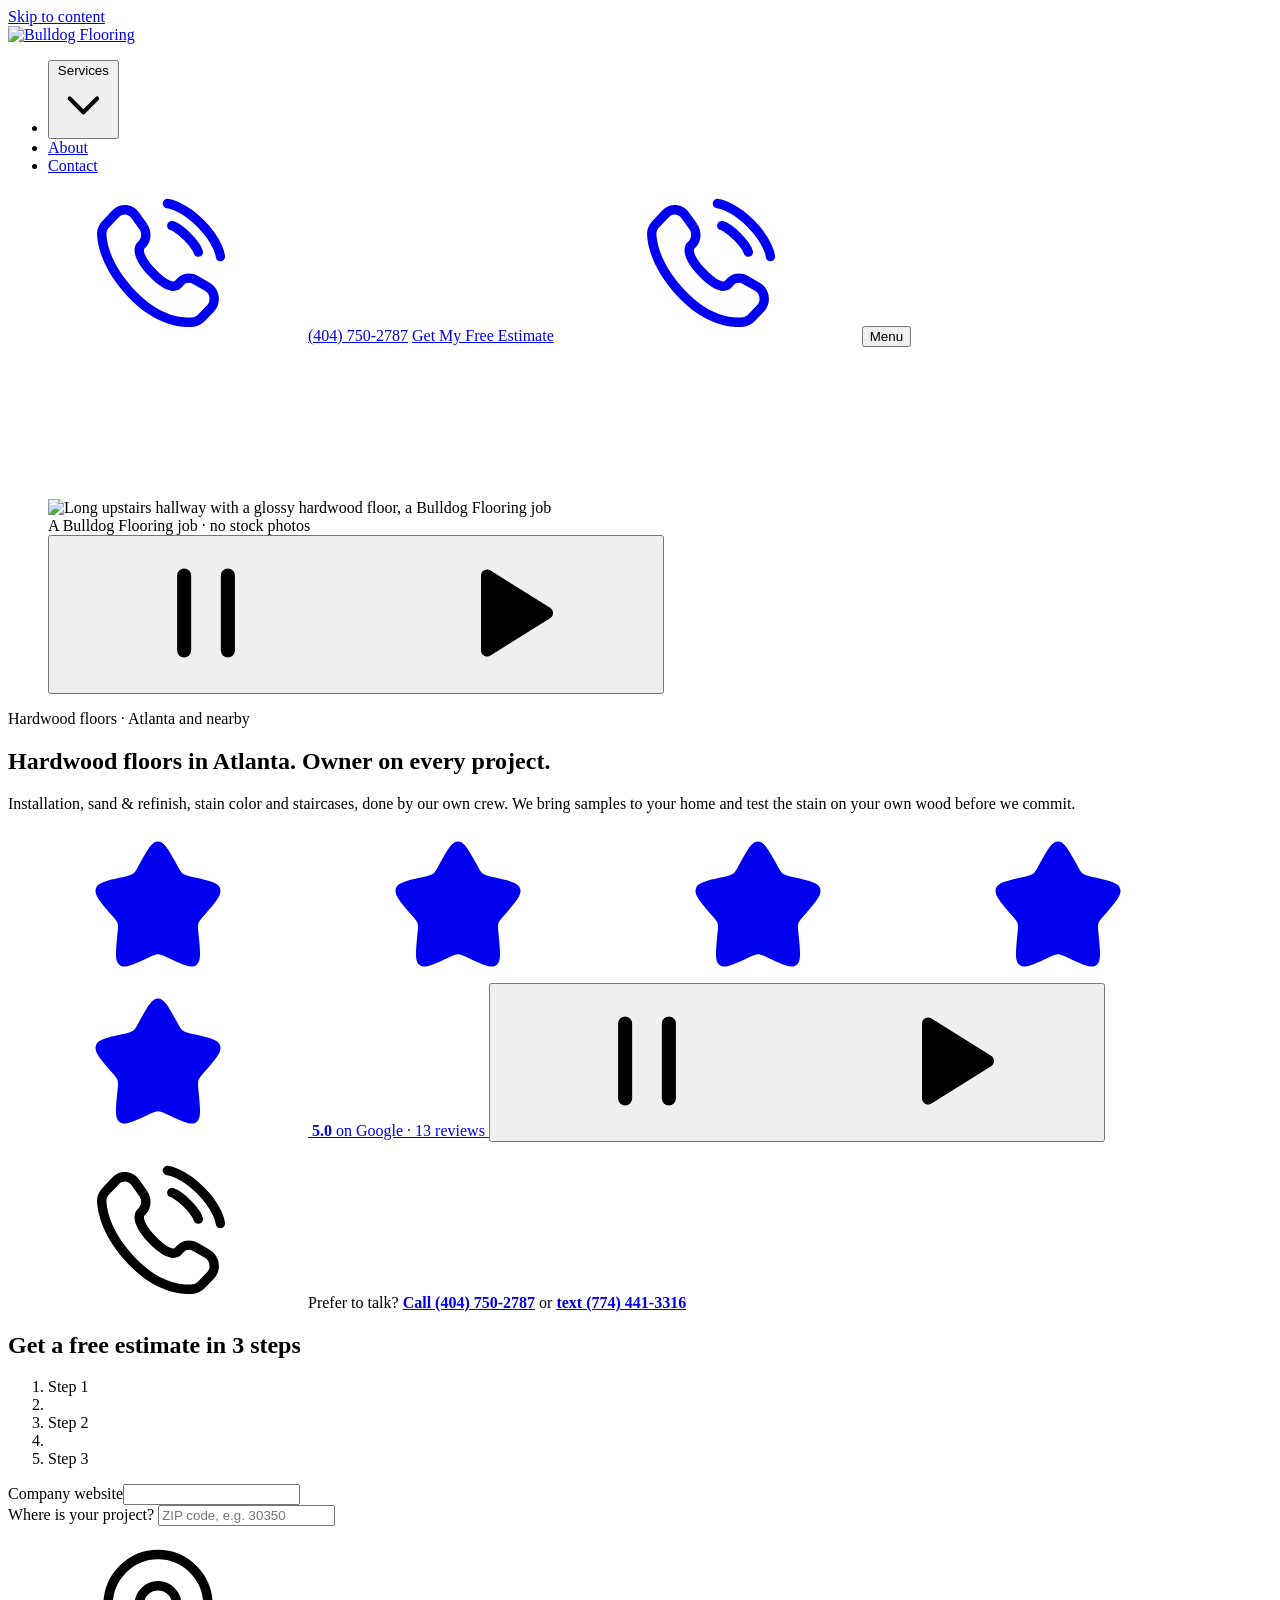
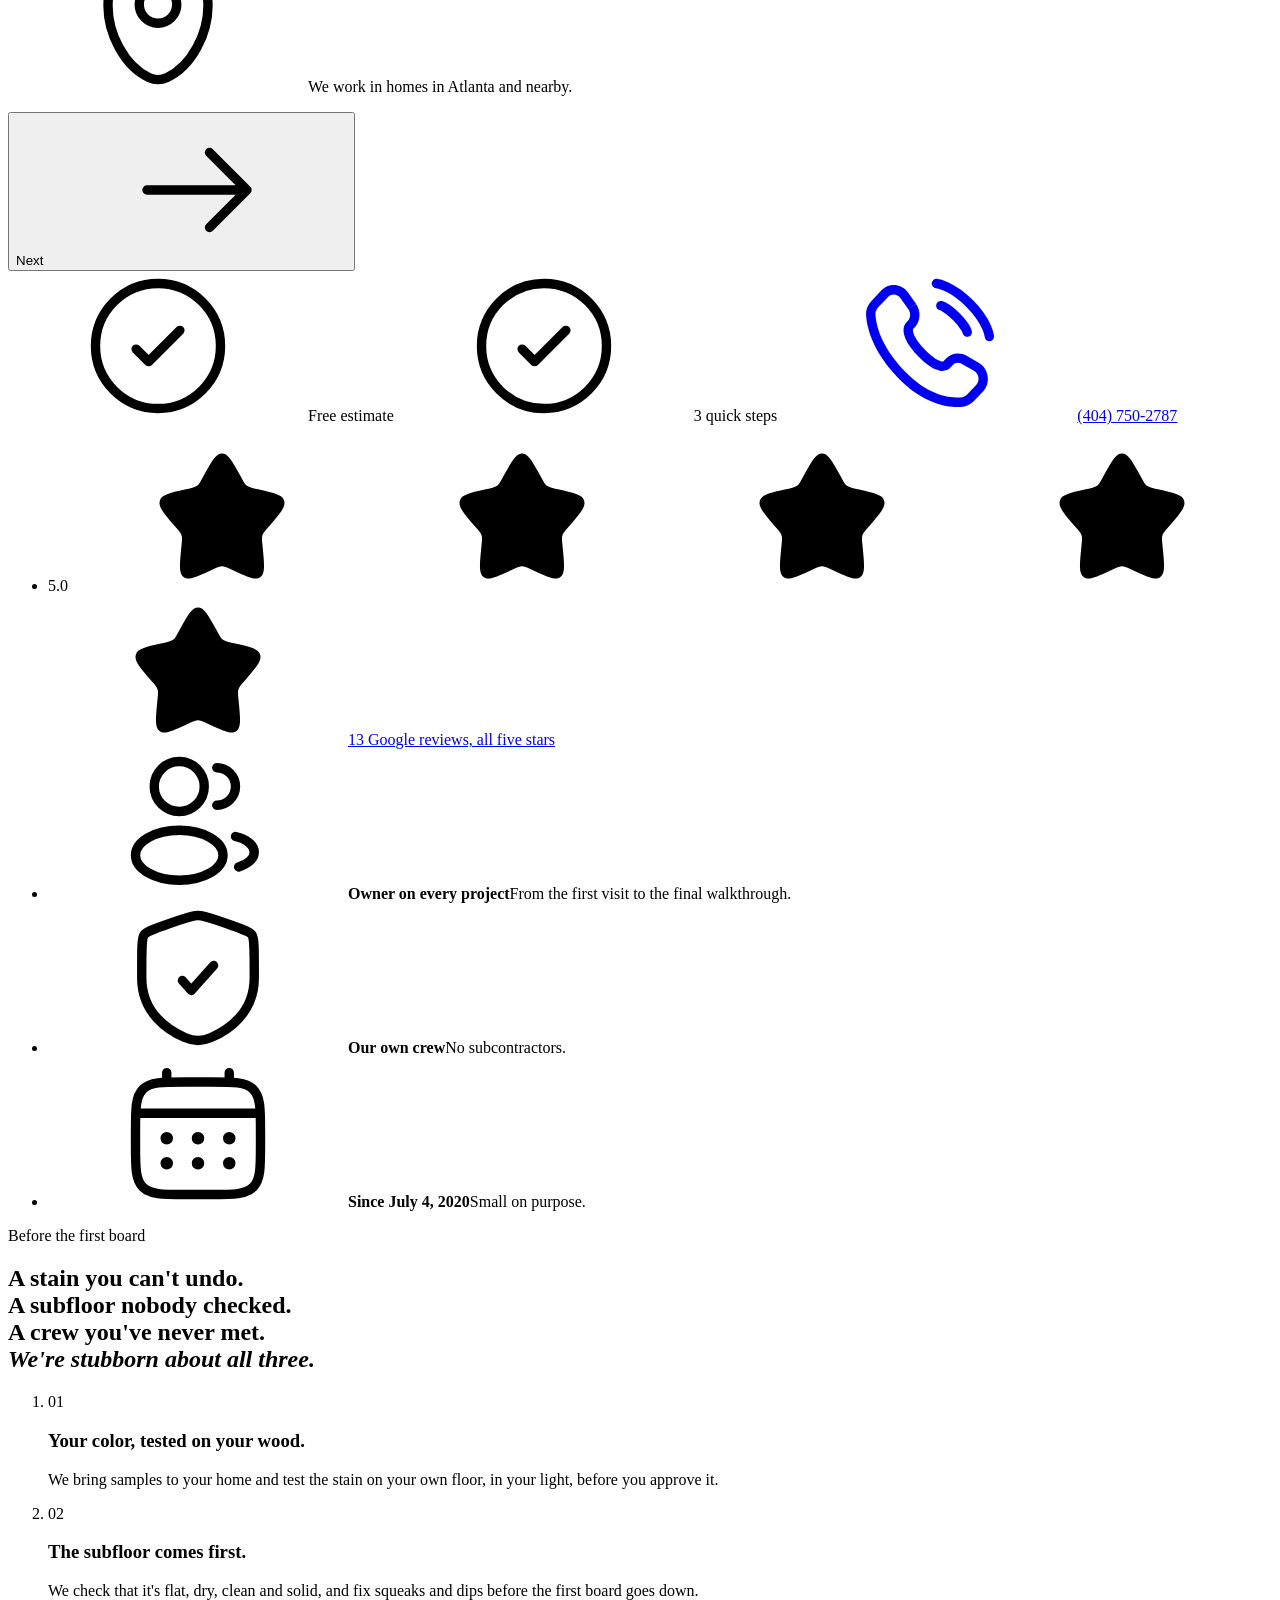
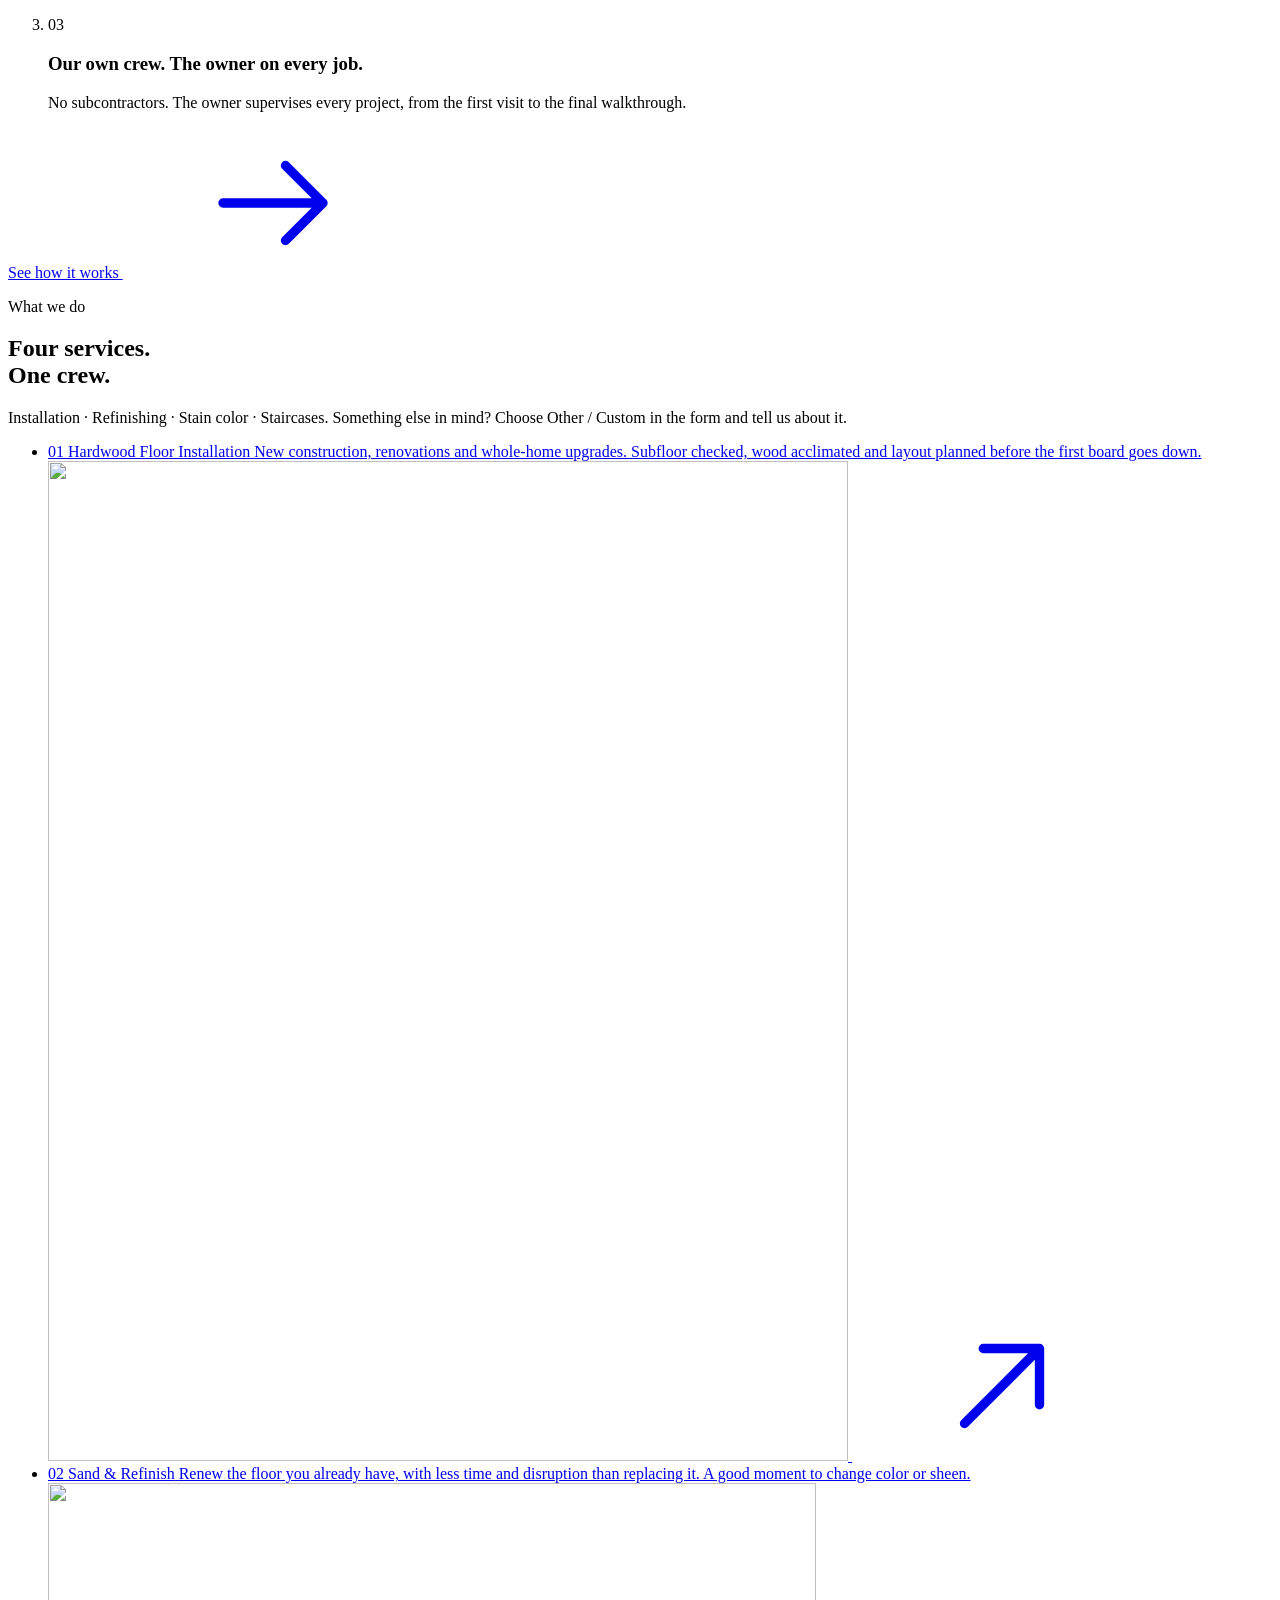
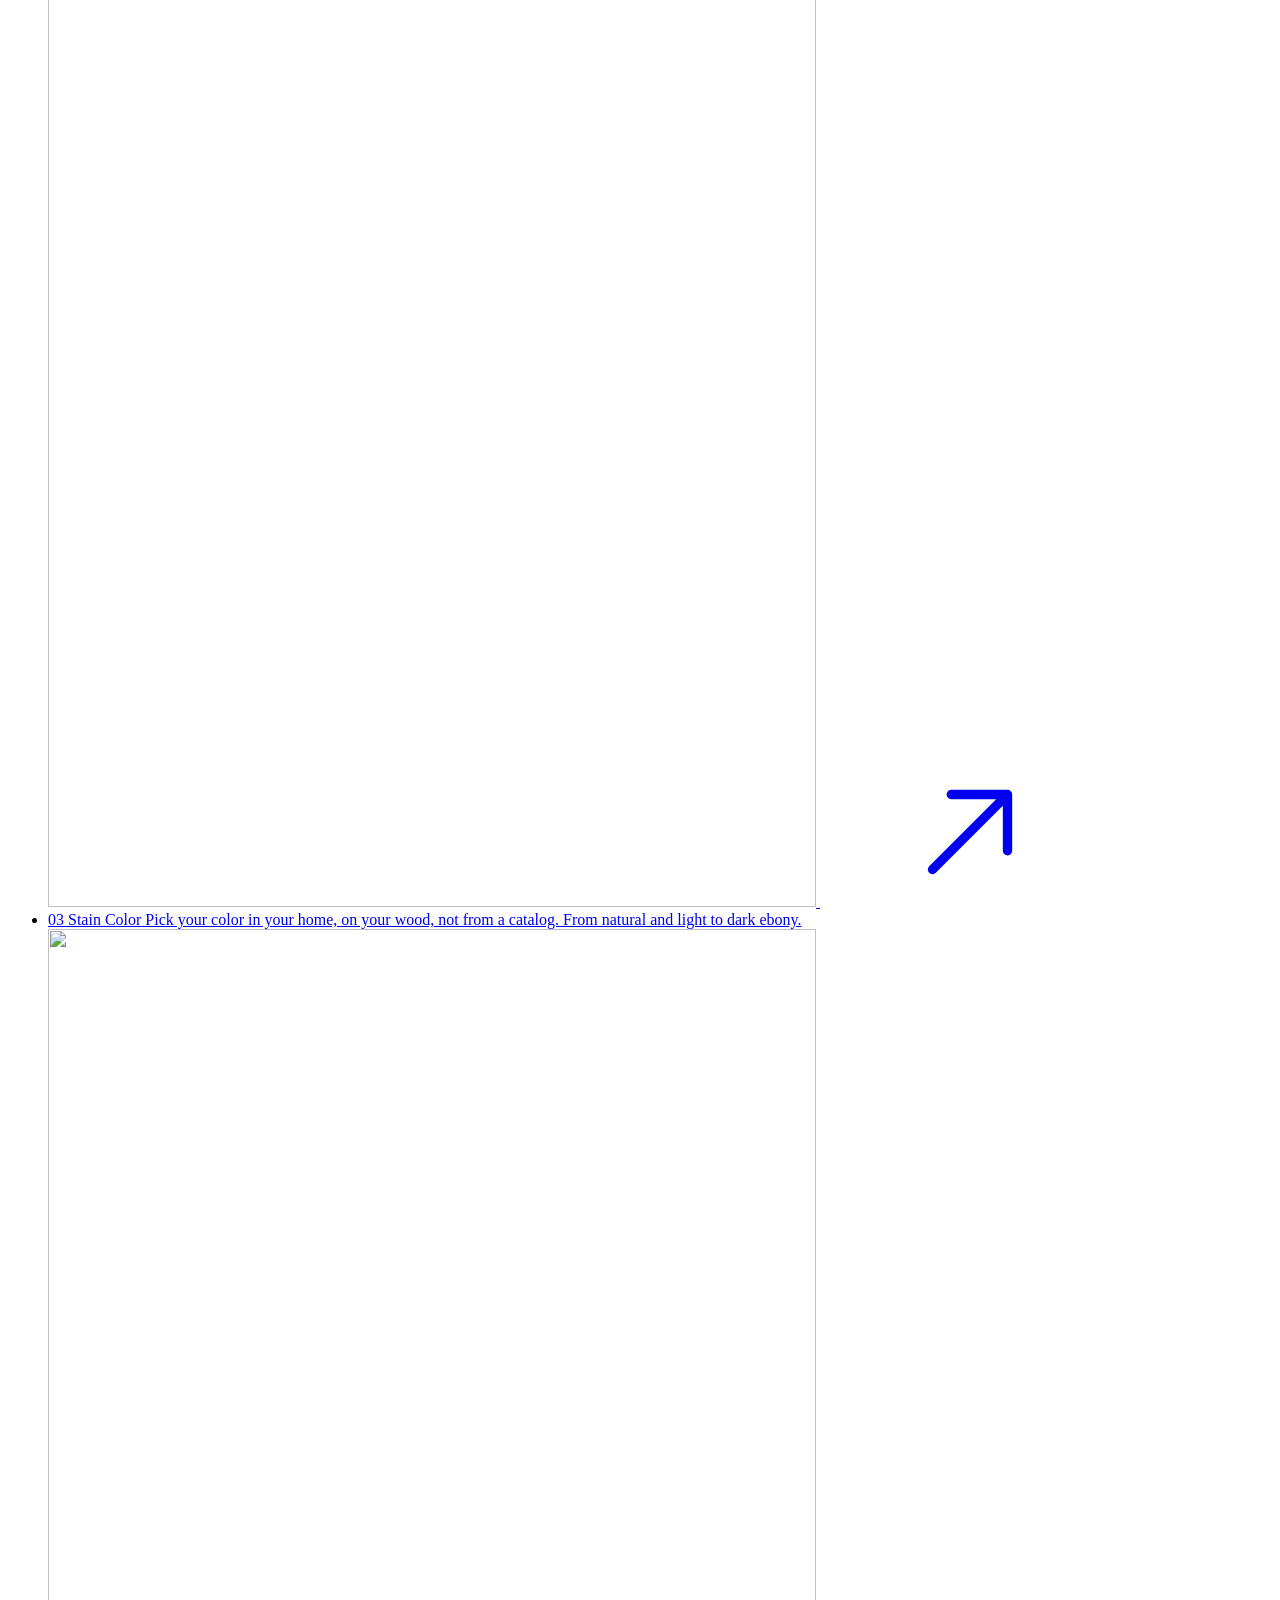
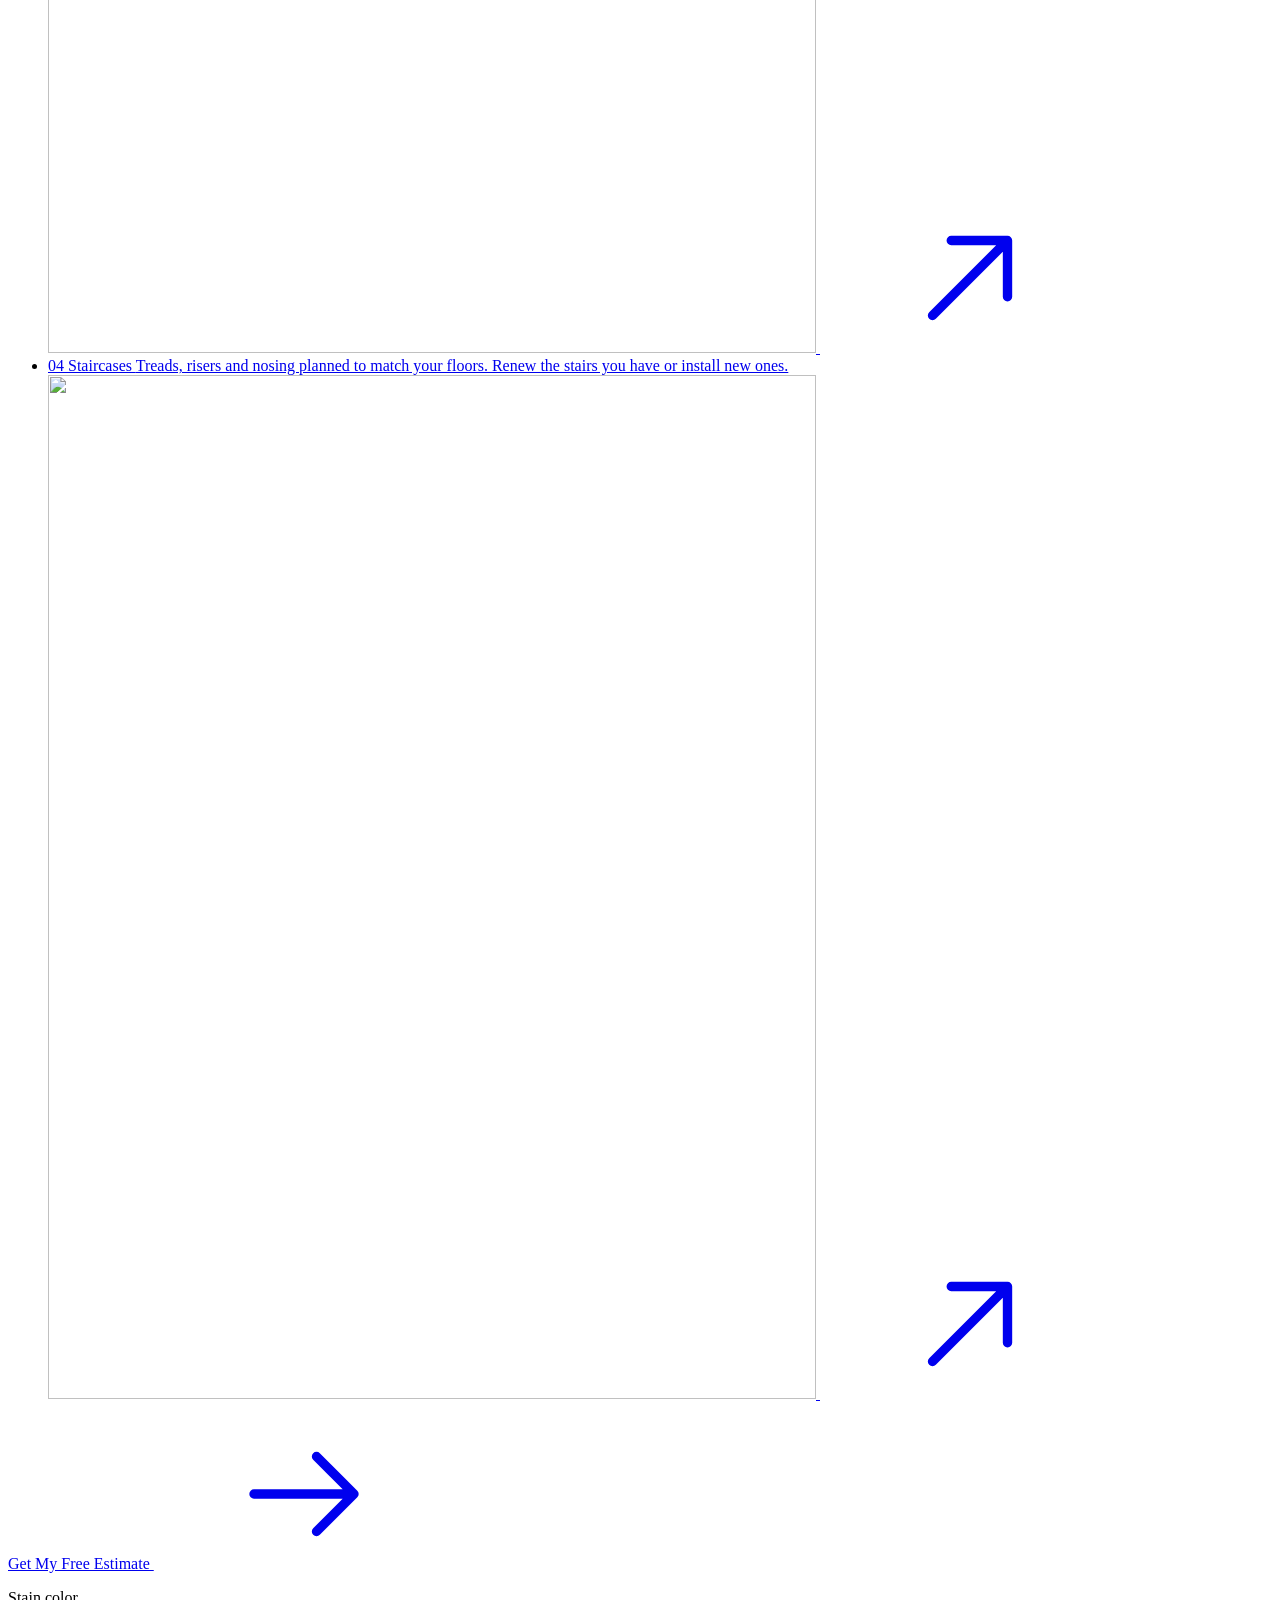
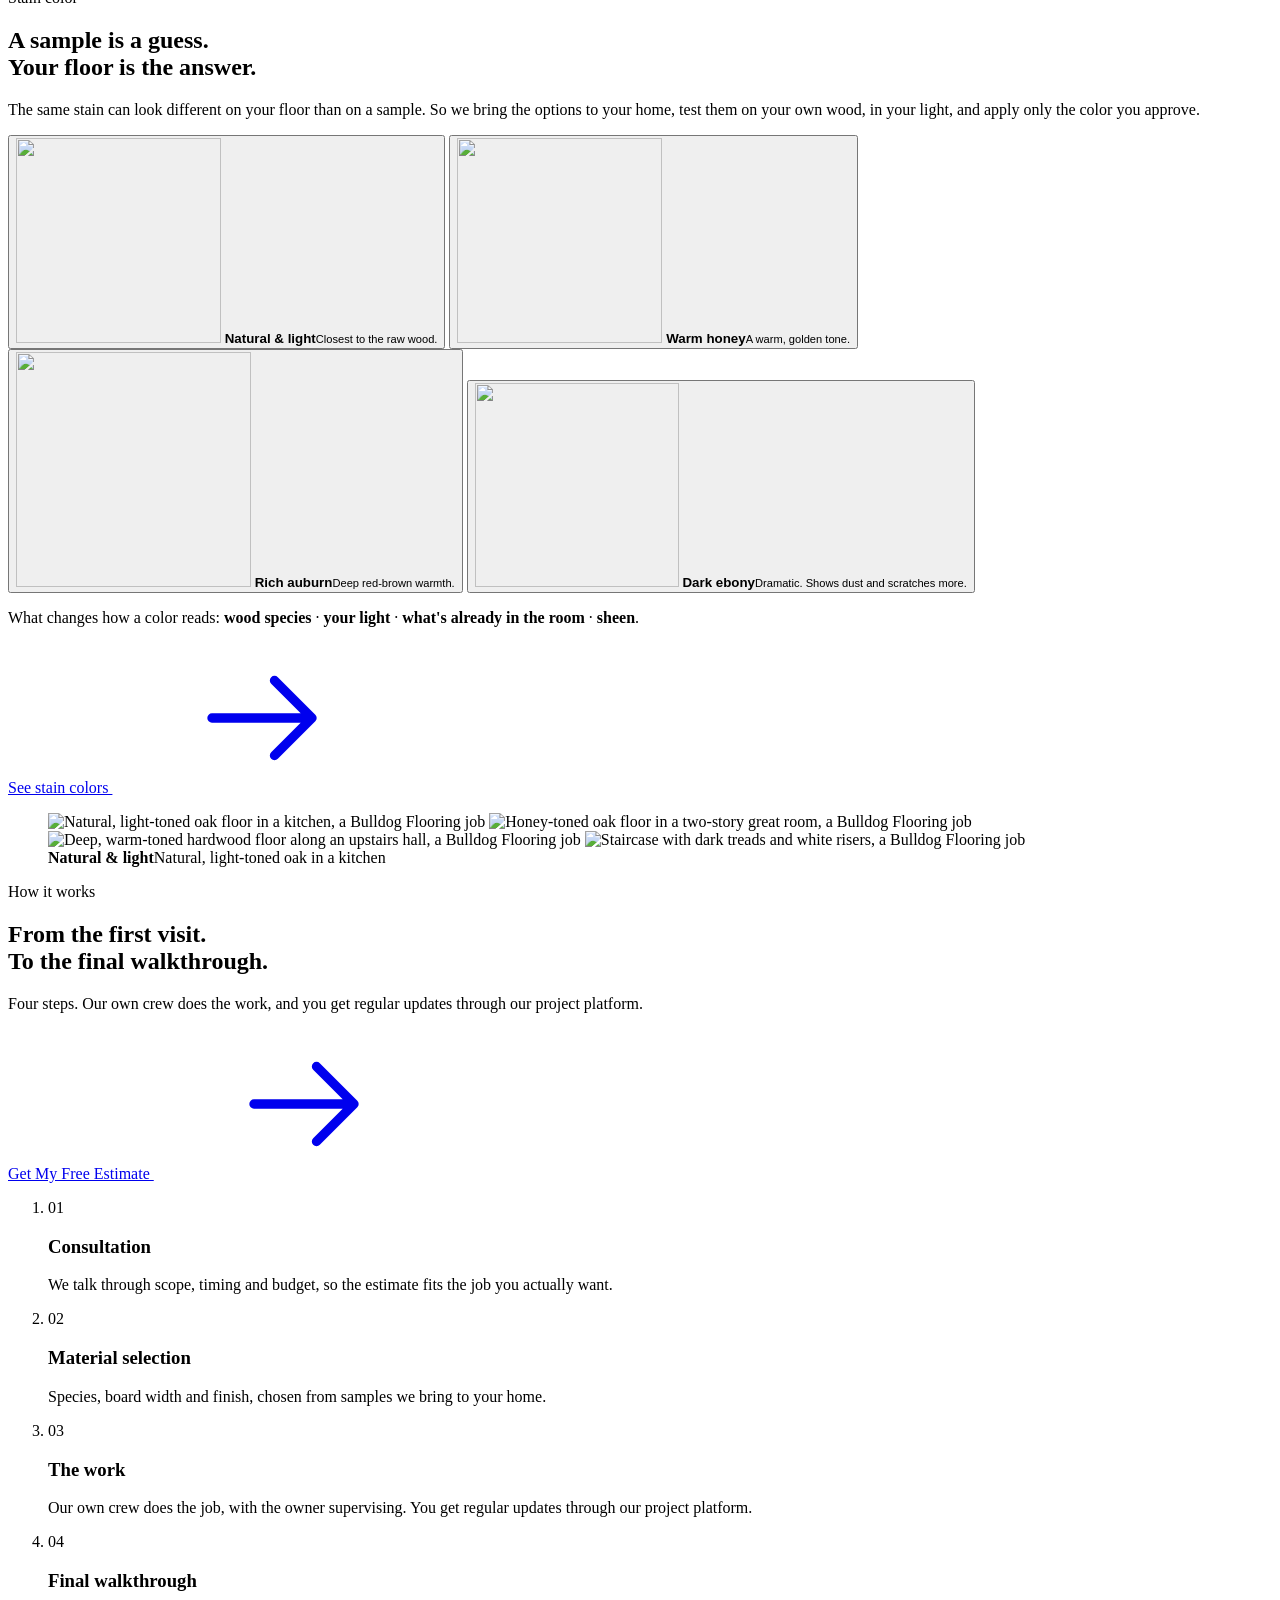
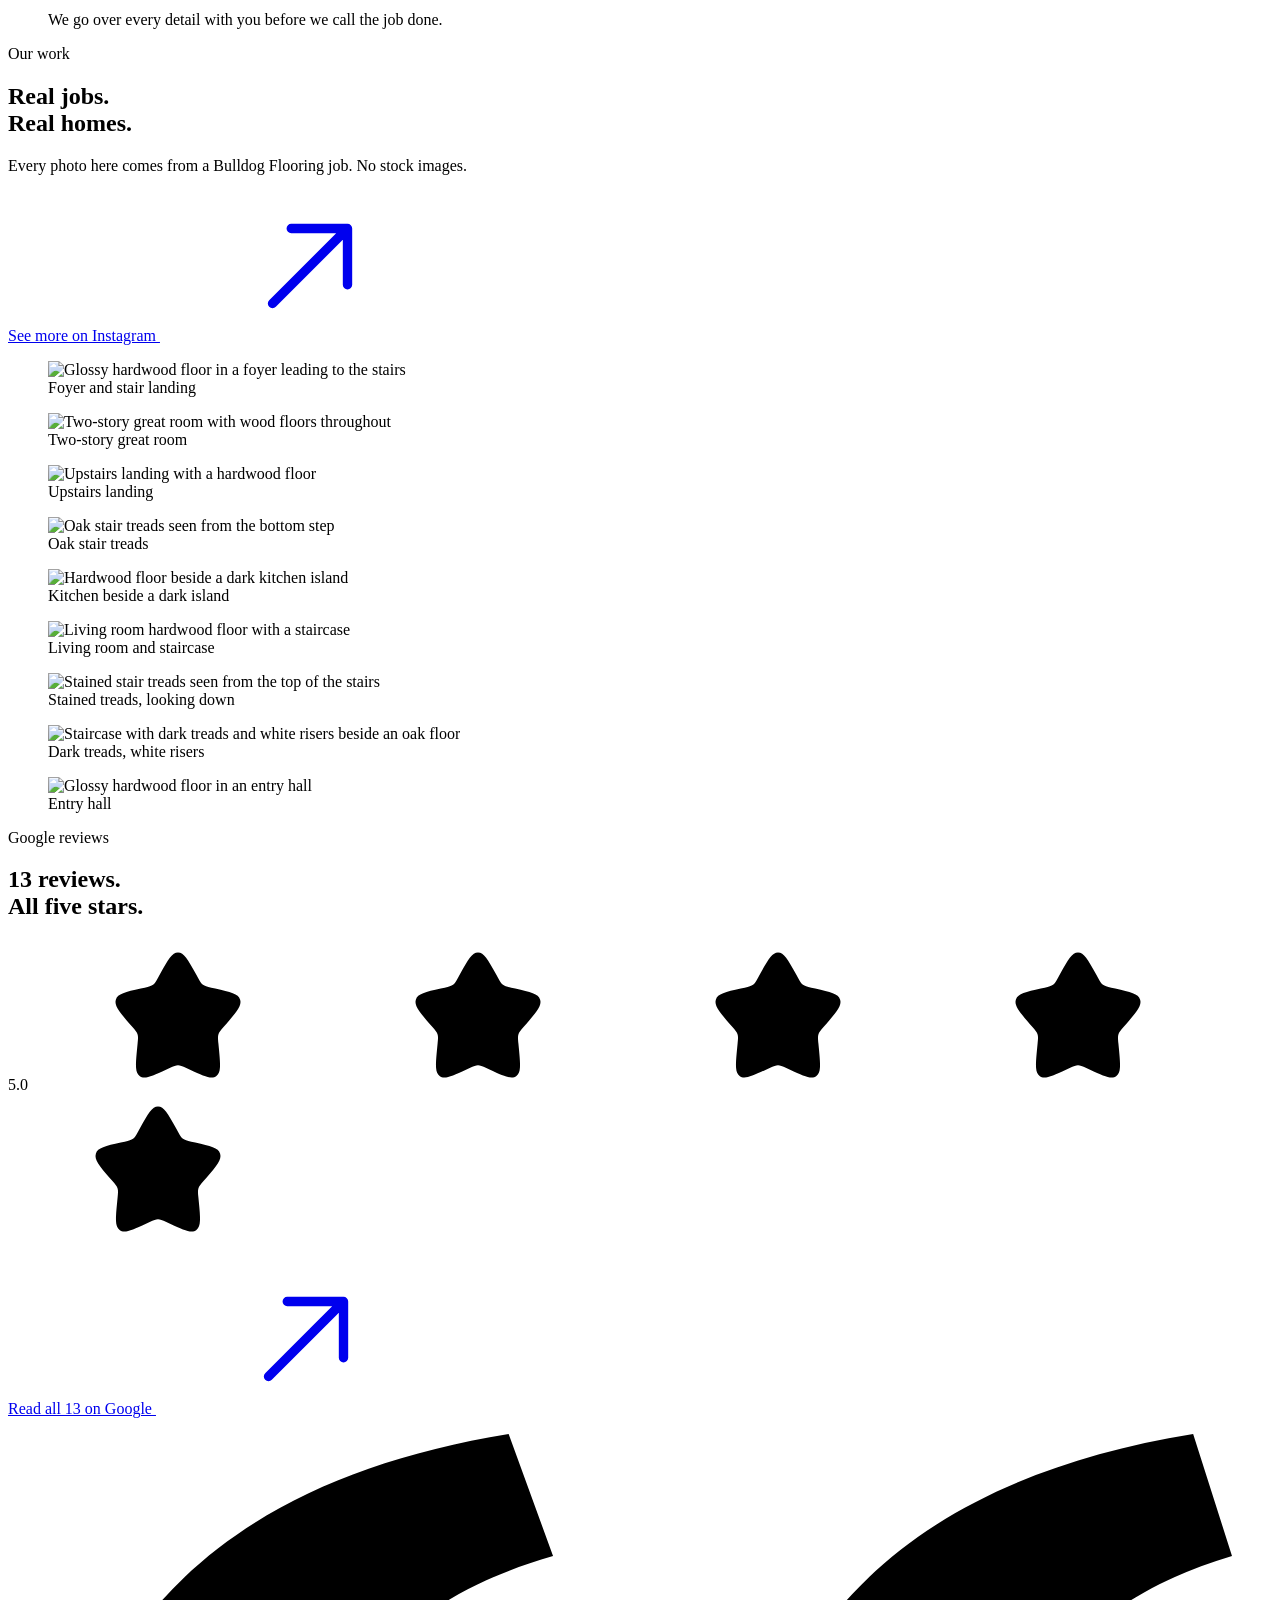
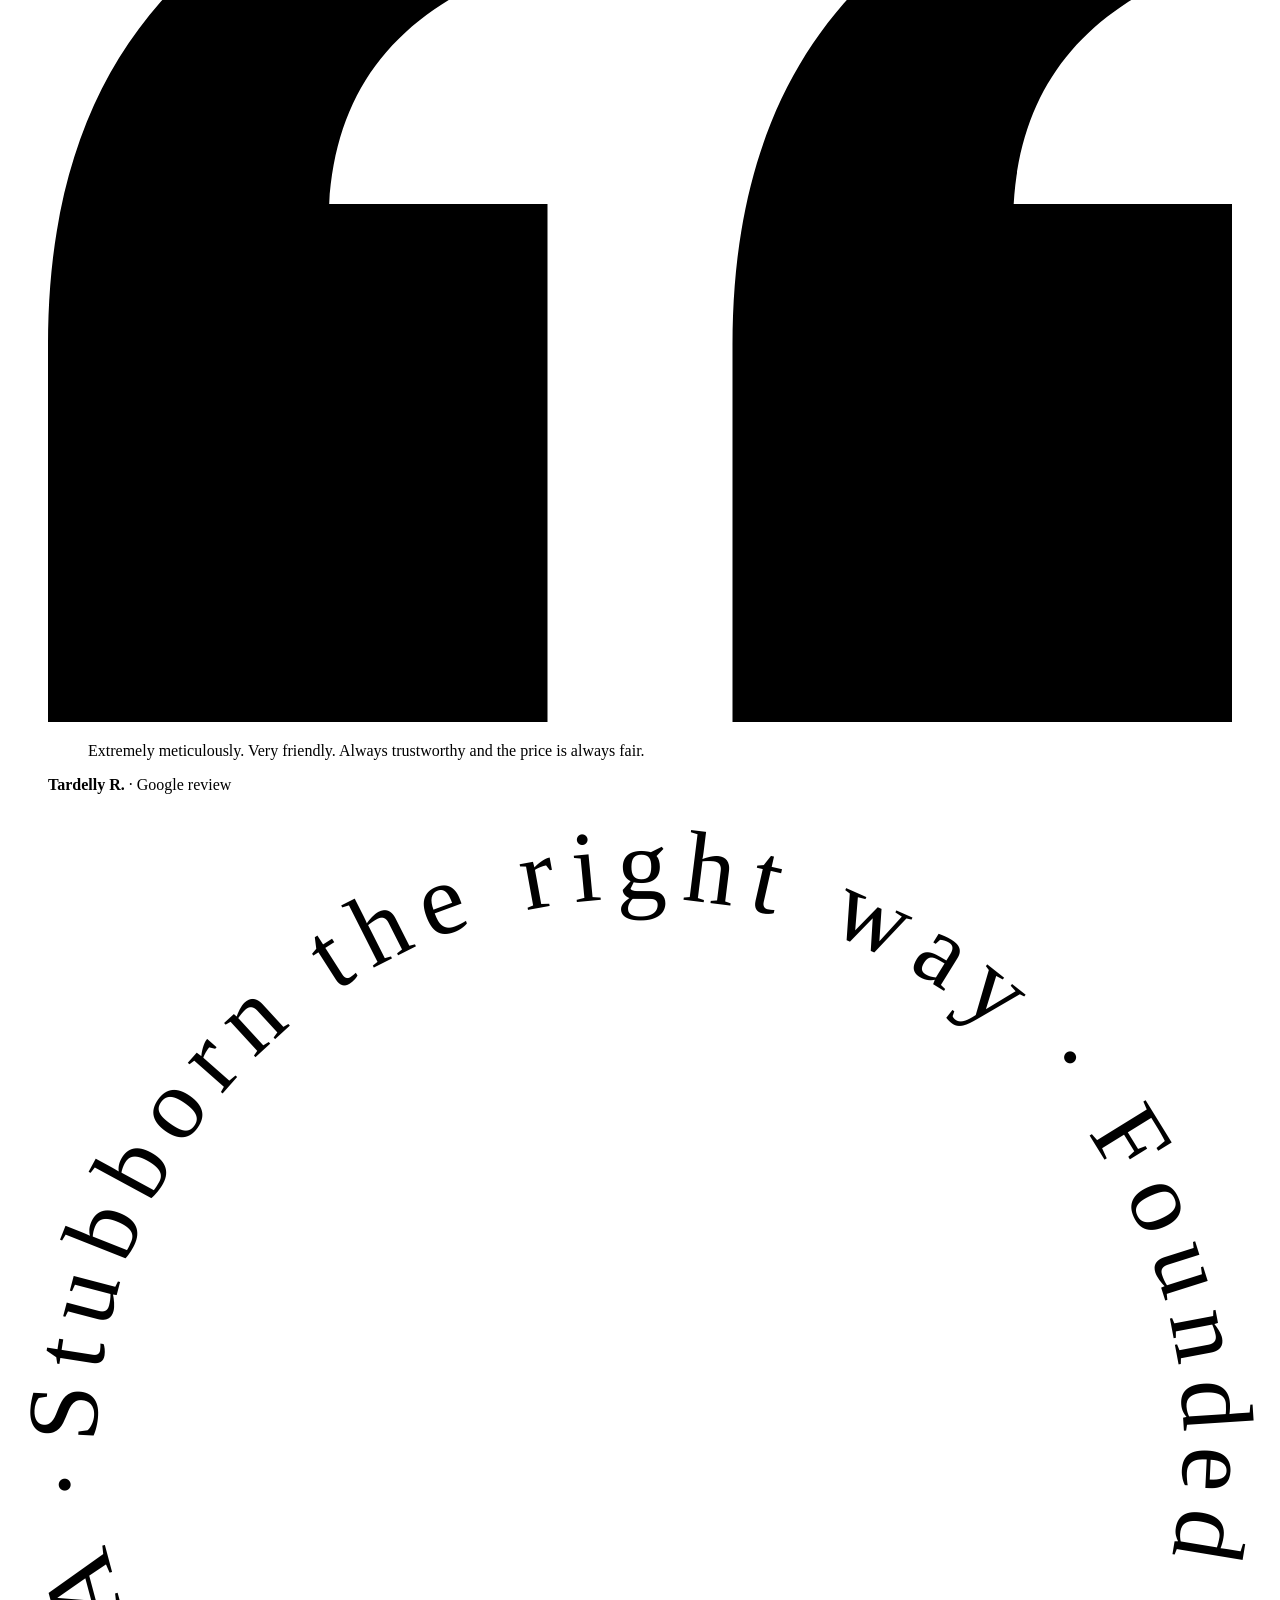
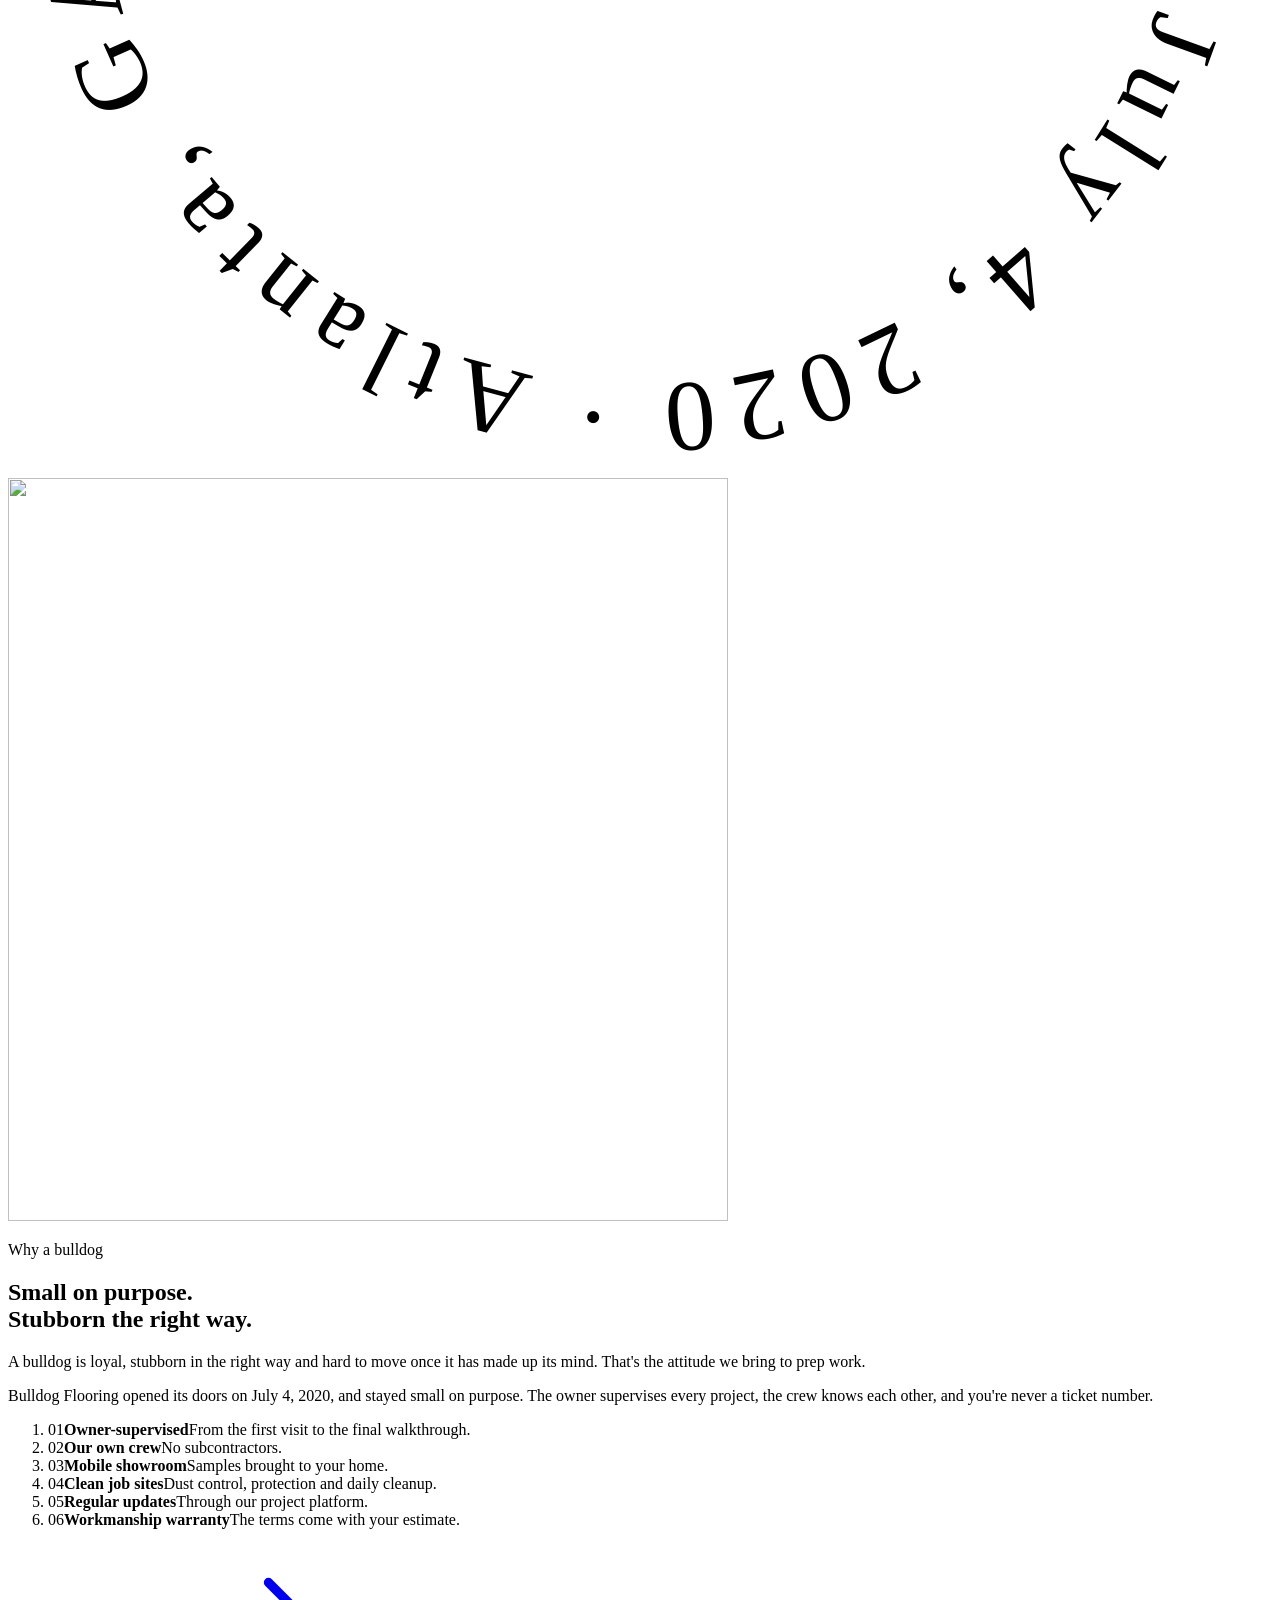
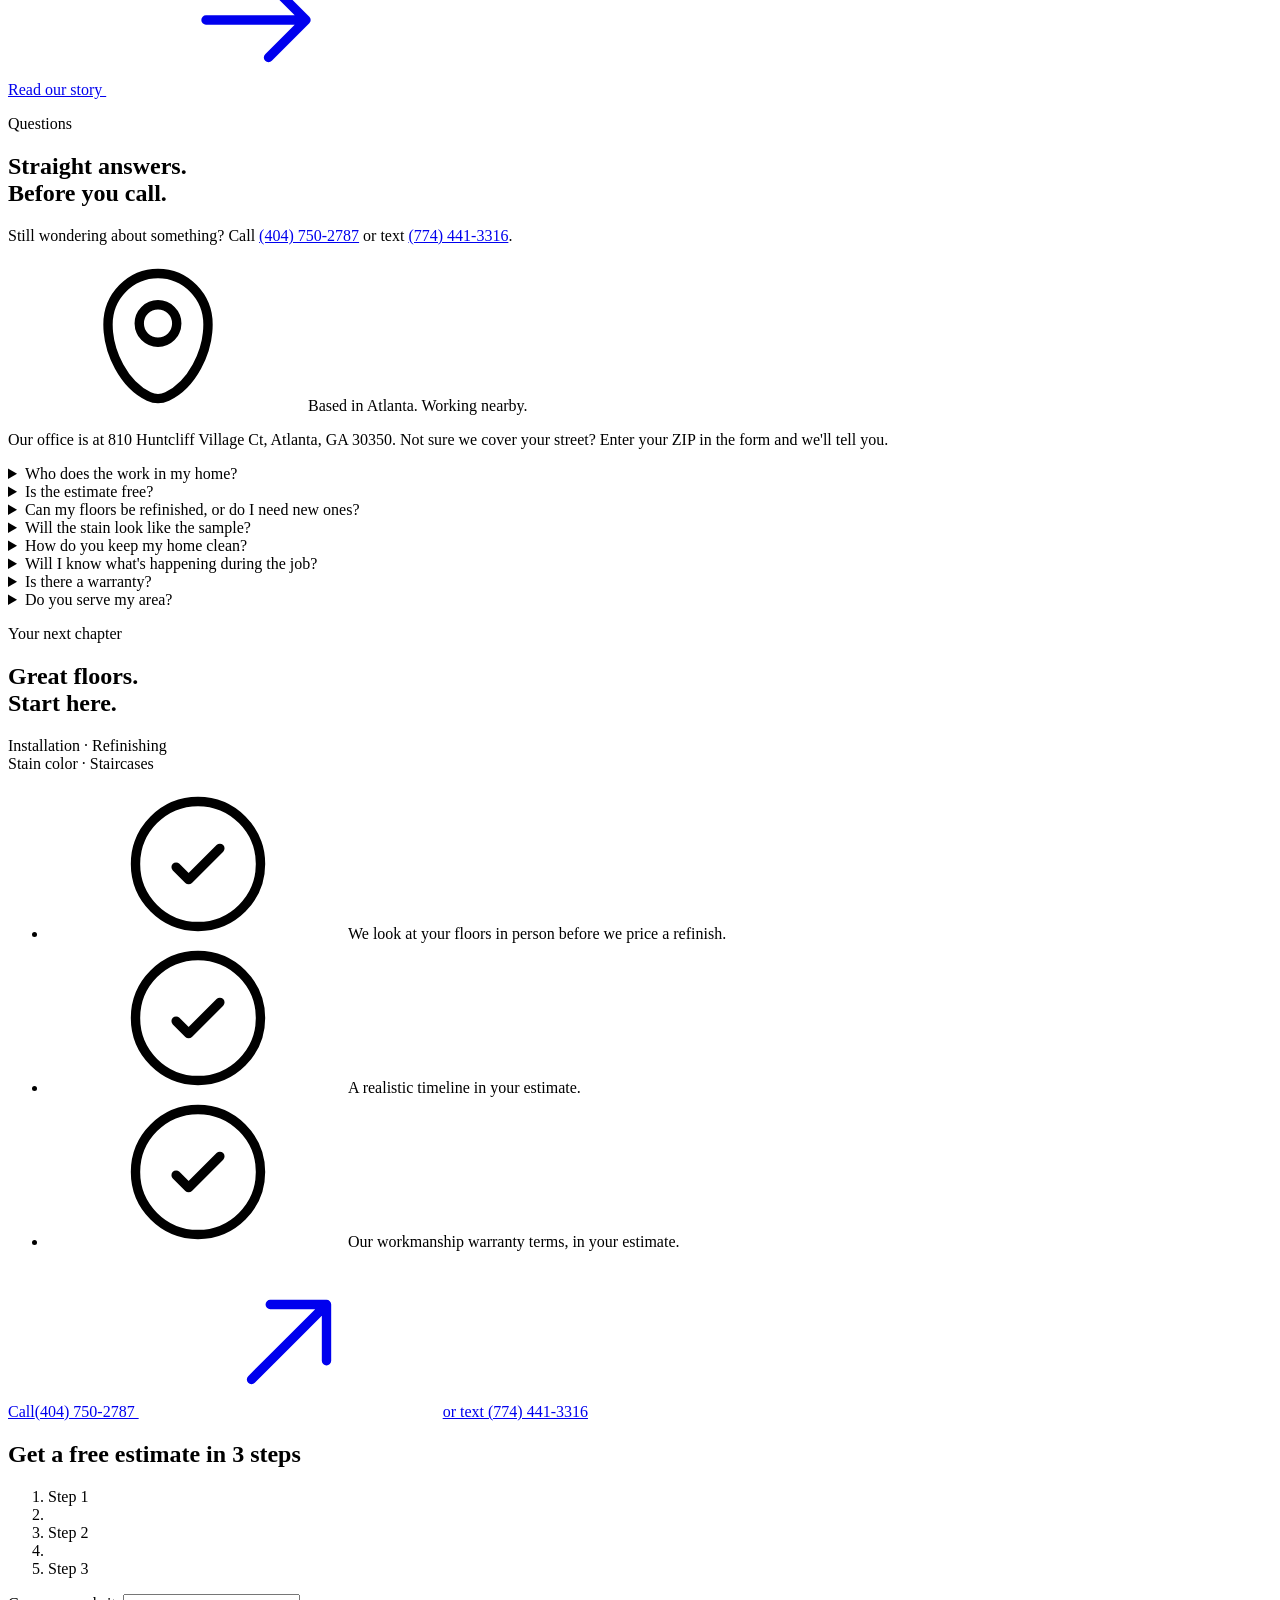
==== commit d565f705: "preview 2026-10-23 16:33" ====
--- a/index.html
+++ b/index.html
@@ -78,6 +78,8 @@
 
       </div>
       <figcaption class="hero__cap"><span class="dot" aria-hidden="true"></span>A Bulldog Flooring job · no stock photos</figcaption>
+        <button class="hero__vctl hero__vctl--media" type="button" aria-label="Pause the background video" data-hero-video-toggle><svg class="ic" aria-hidden="true"><use href="#i-pause"></use></svg><svg class="ic" aria-hidden="true"><use href="#i-play"></use></svg></button>
+
     </figure>
     <div class="wrap hero__in hero__in--split">
       <div class="hero__copy">
@@ -88,7 +90,7 @@
           <span class="stars" aria-hidden="true"><svg class="ic"><use href="#i-star"></use></svg><svg class="ic"><use href="#i-star"></use></svg><svg class="ic"><use href="#i-star"></use></svg><svg class="ic"><use href="#i-star"></use></svg><svg class="ic"><use href="#i-star"></use></svg></span>
           <span><b>5.0</b> on Google · 13 reviews</span>
         </a>
-        <button class="hero__vctl" type="button" aria-label="Pause the background video" data-hero-video-toggle><svg class="ic" aria-hidden="true"><use href="#i-pause"></use></svg><svg class="ic" aria-hidden="true"><use href="#i-play"></use></svg></button>
+        <button class="hero__vctl hero__vctl--copy" type="button" aria-label="Pause the background video" data-hero-video-toggle><svg class="ic" aria-hidden="true"><use href="#i-pause"></use></svg><svg class="ic" aria-hidden="true"><use href="#i-play"></use></svg></button>
 
         <p class="hero__call" data-intro><svg class="ic" aria-hidden="true"><use href="#i-phone"></use></svg>Prefer to talk? <a href="tel:+14047502787" data-cta-location="hero"><b>Call (404) 750-2787</b></a> or <a href="sms:+17744413316?&amp;body=Hi%20Bulldog%20Flooring%2C%20I%27d%20like%20a%20free%20estimate%20for%20my%20floors." data-cta-location="hero"><b>text (774) 441-3316</b></a></p>
       </div>
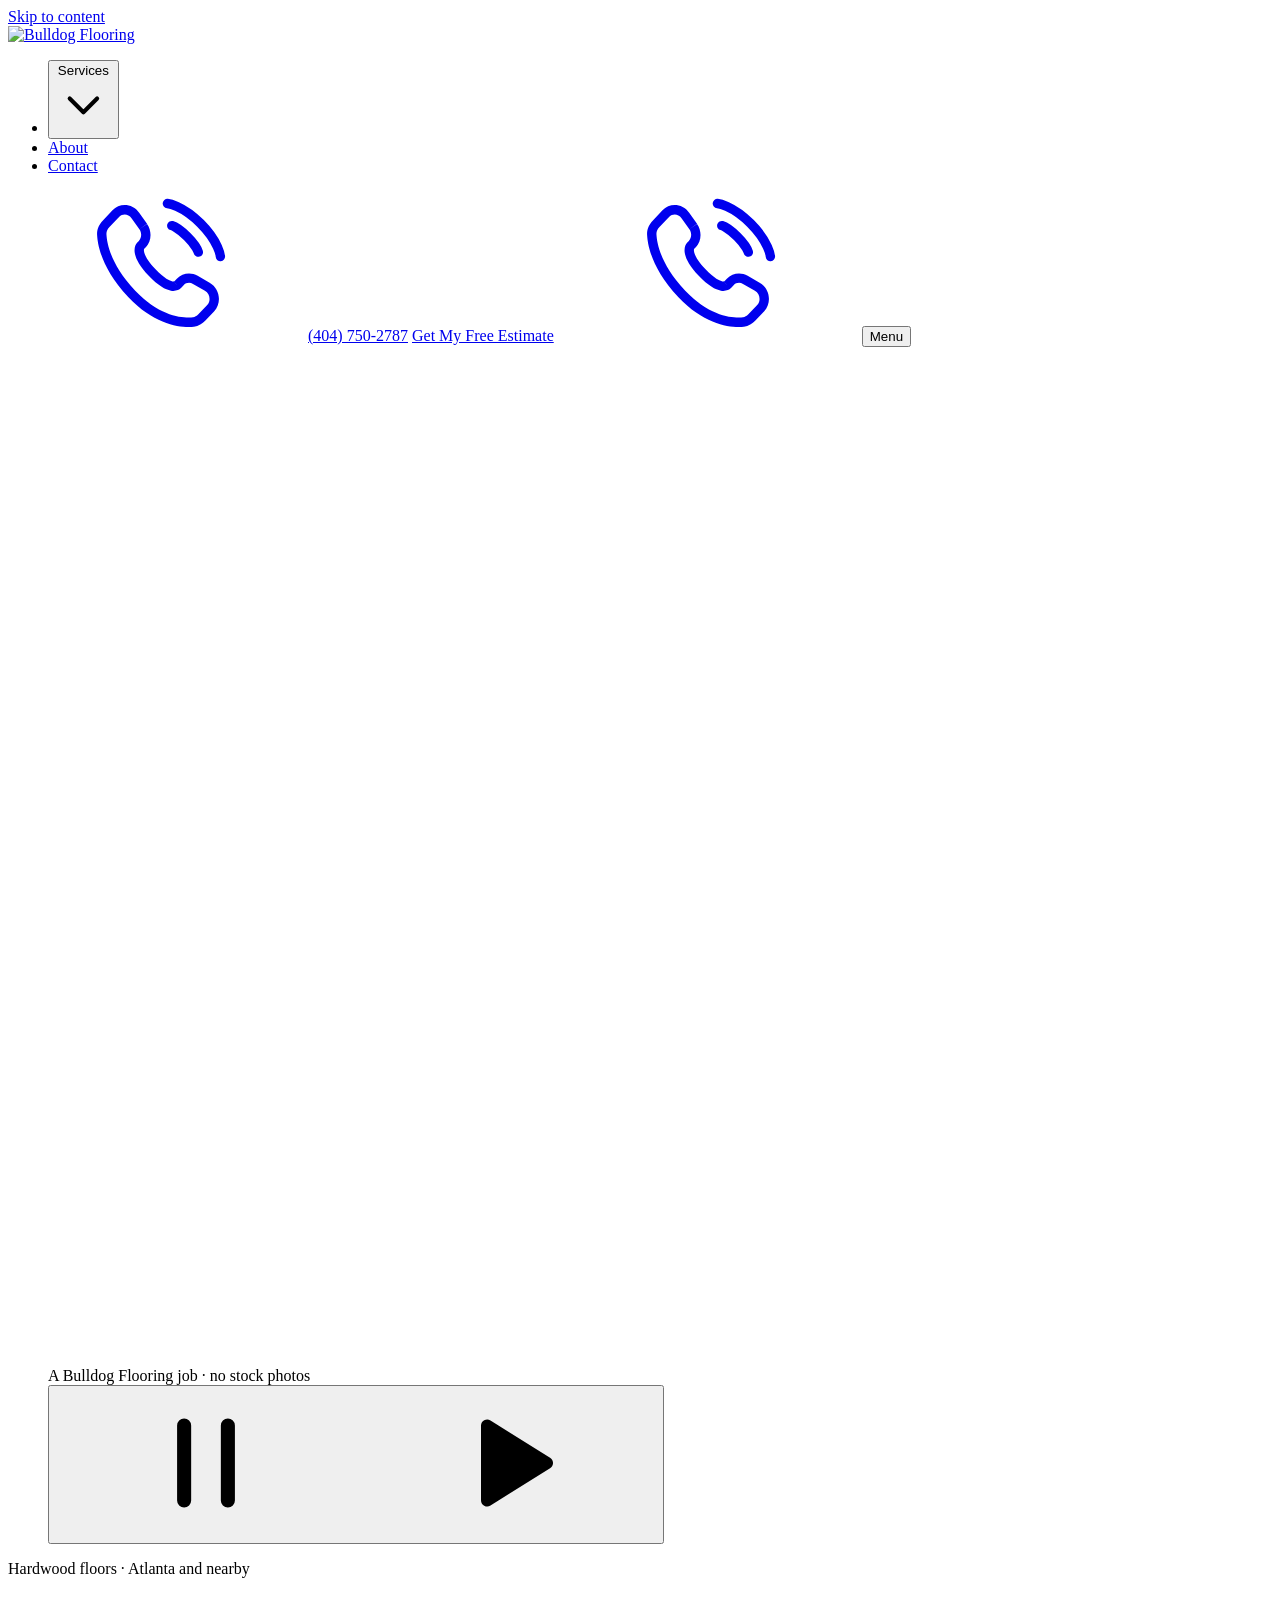
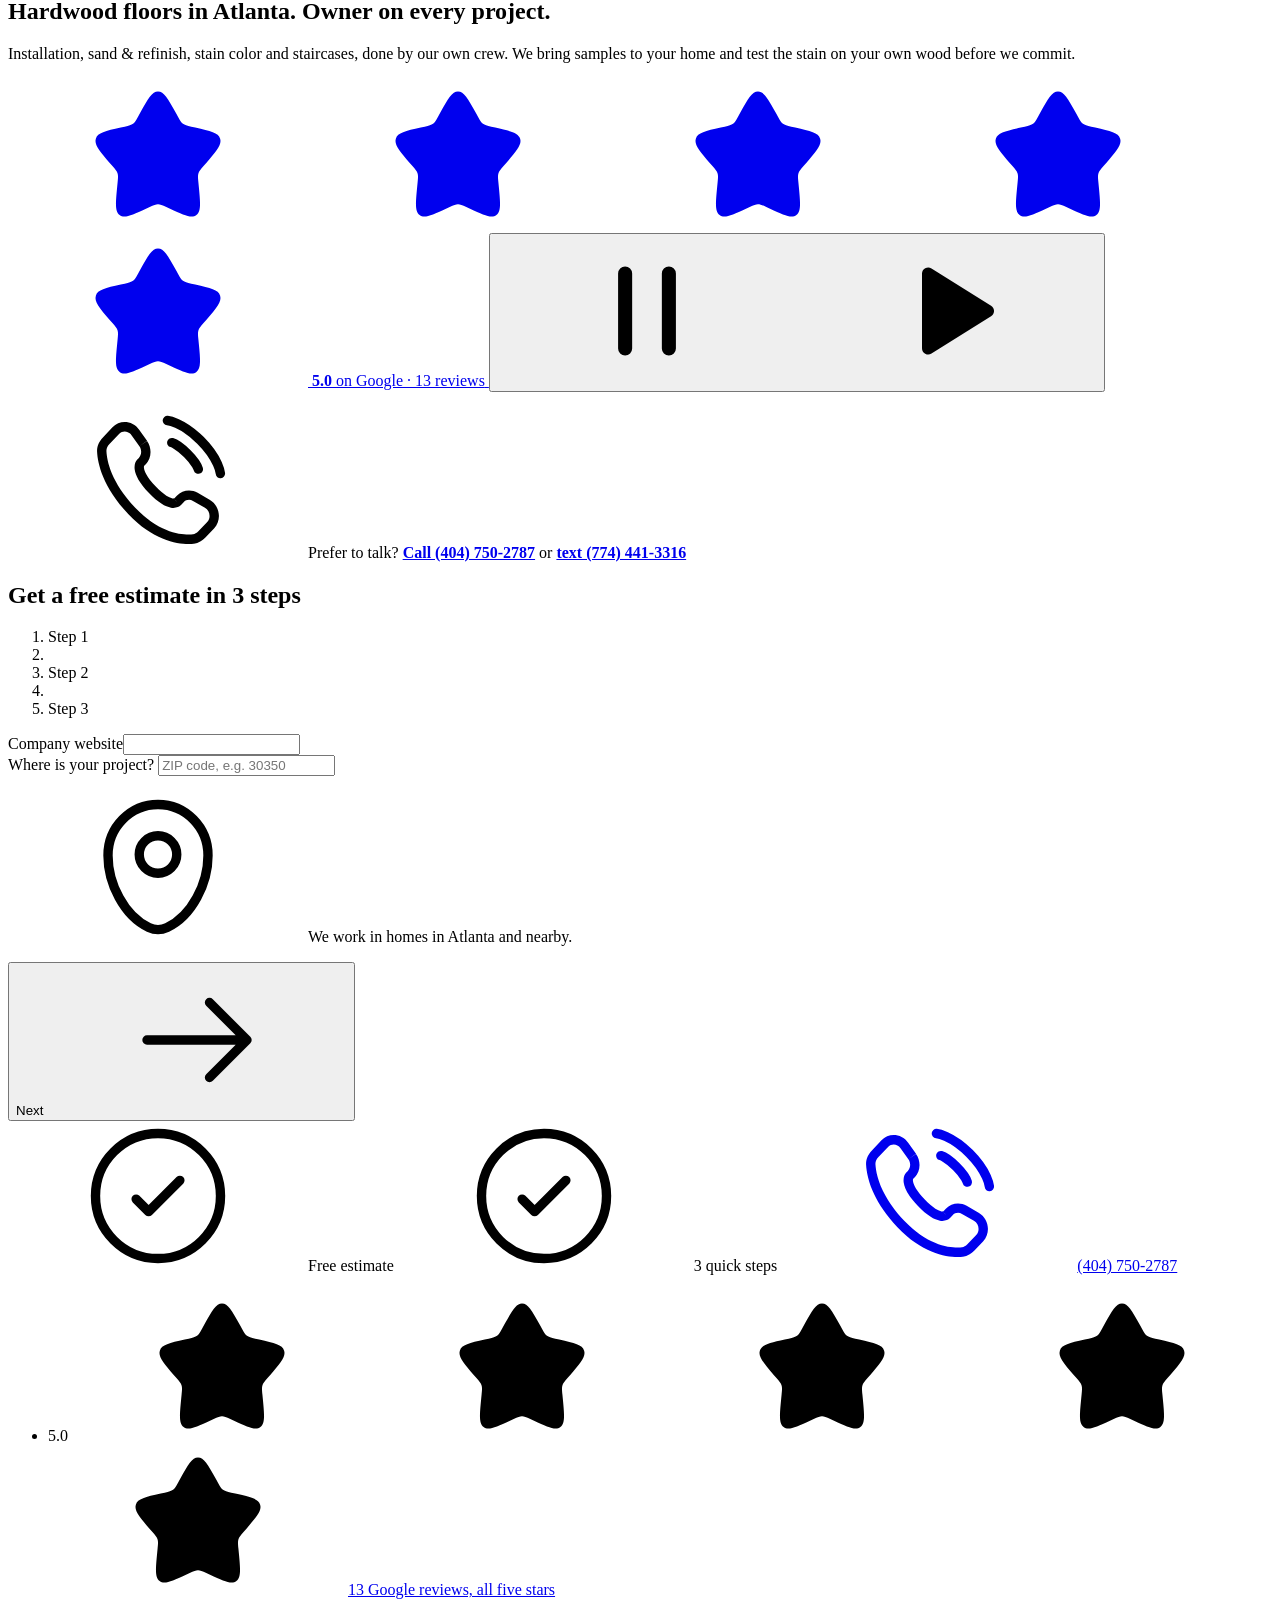
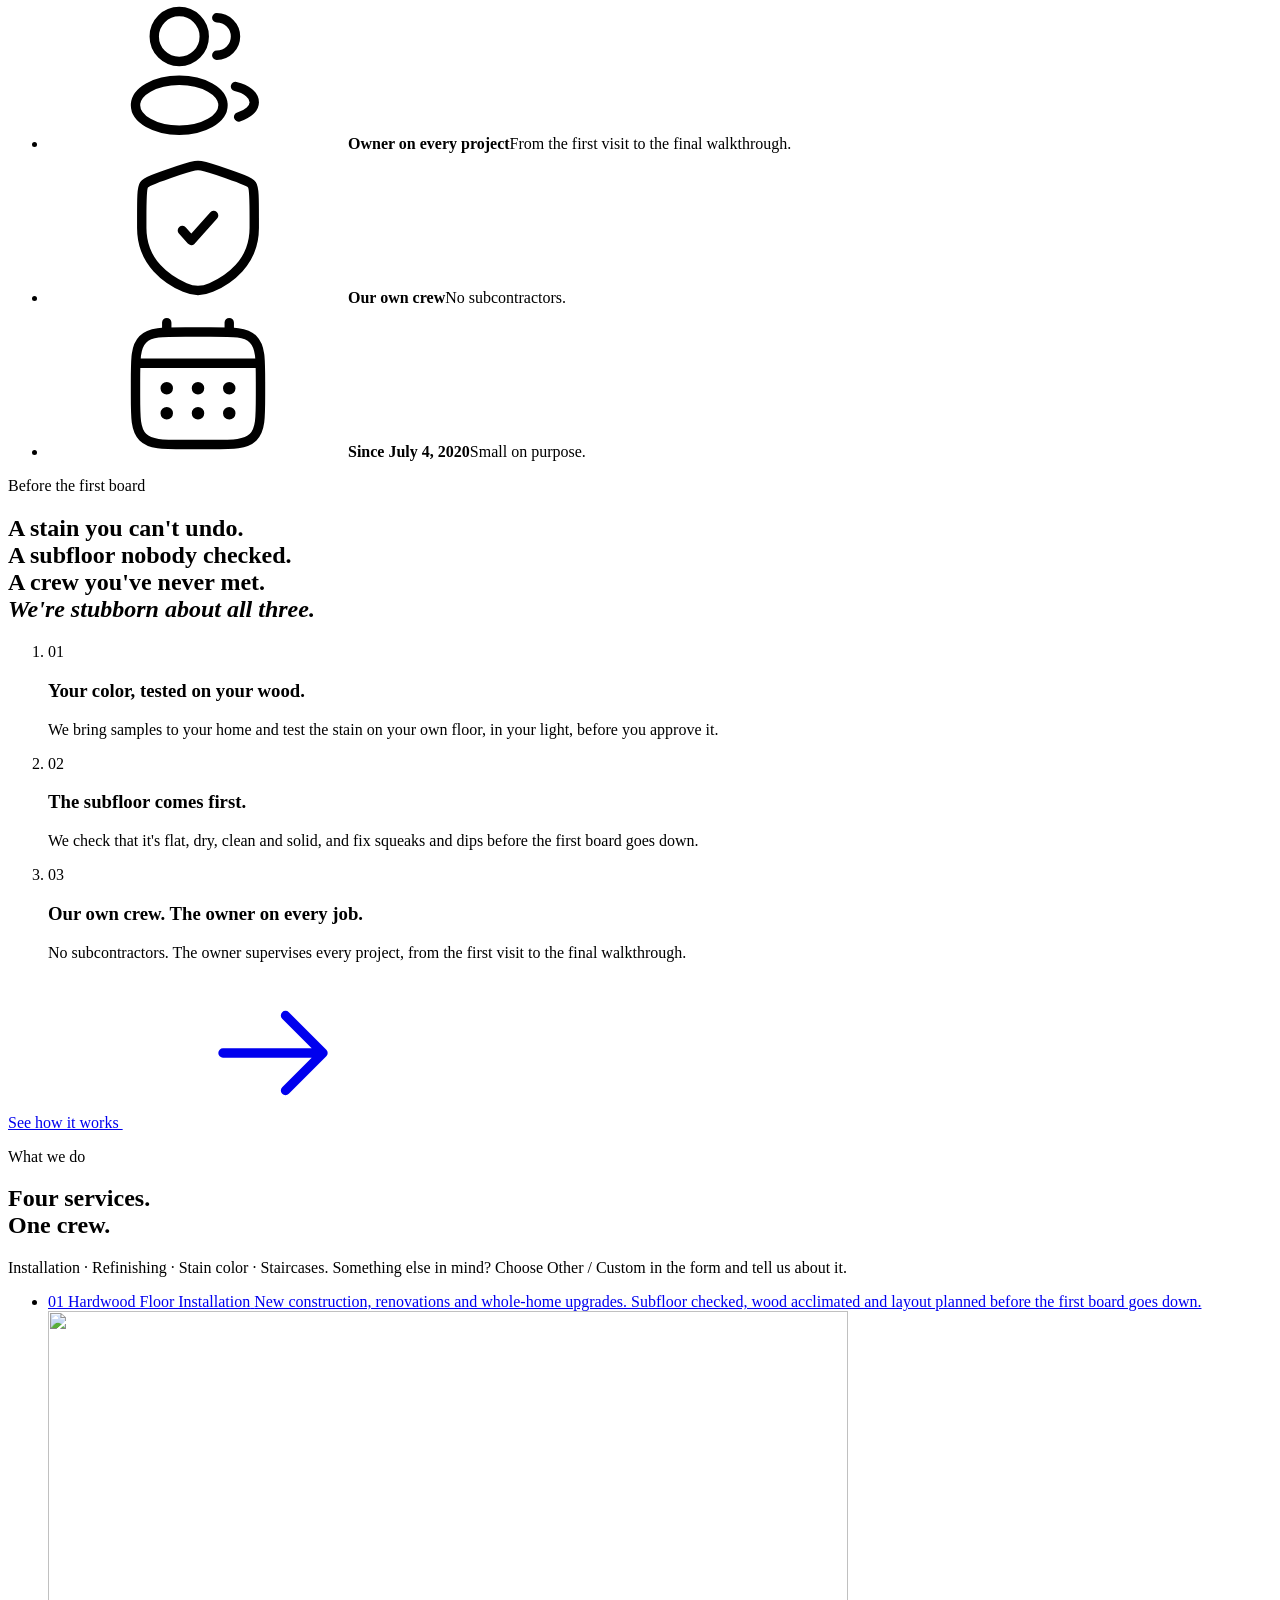
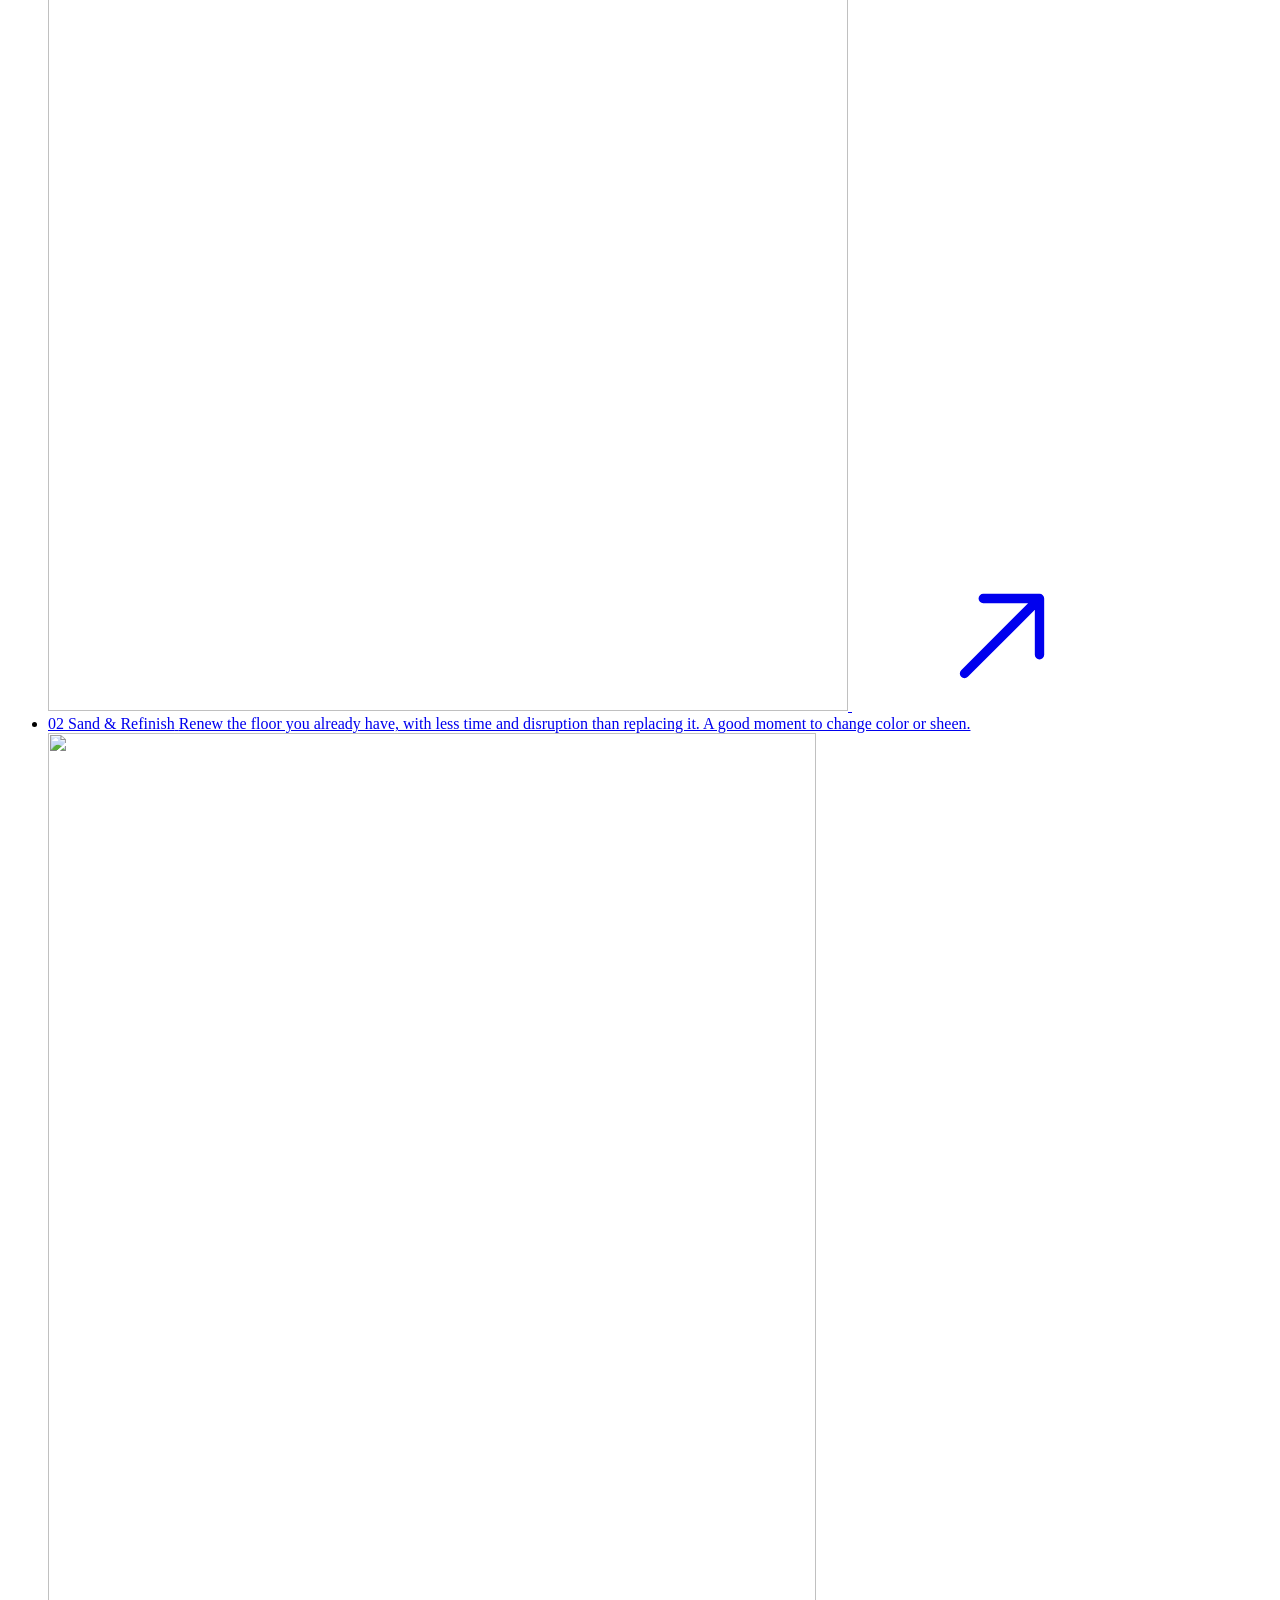
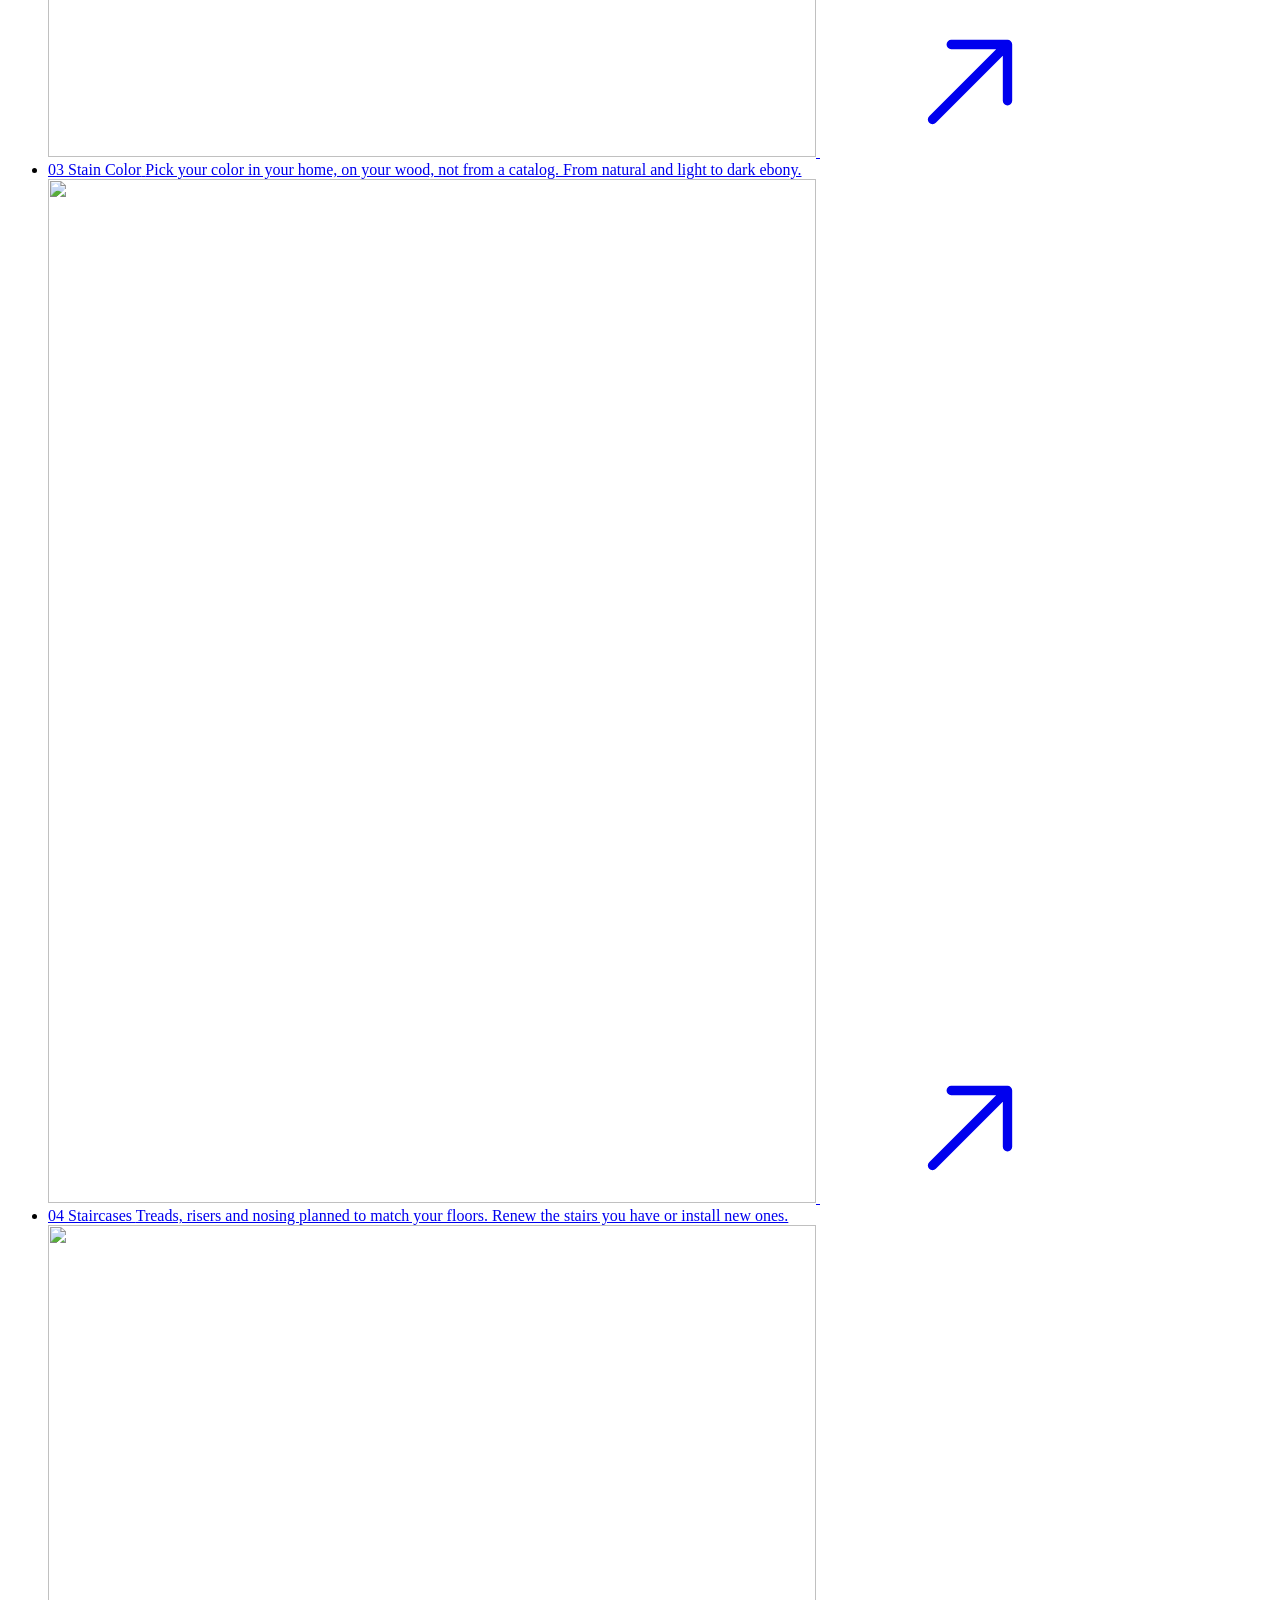
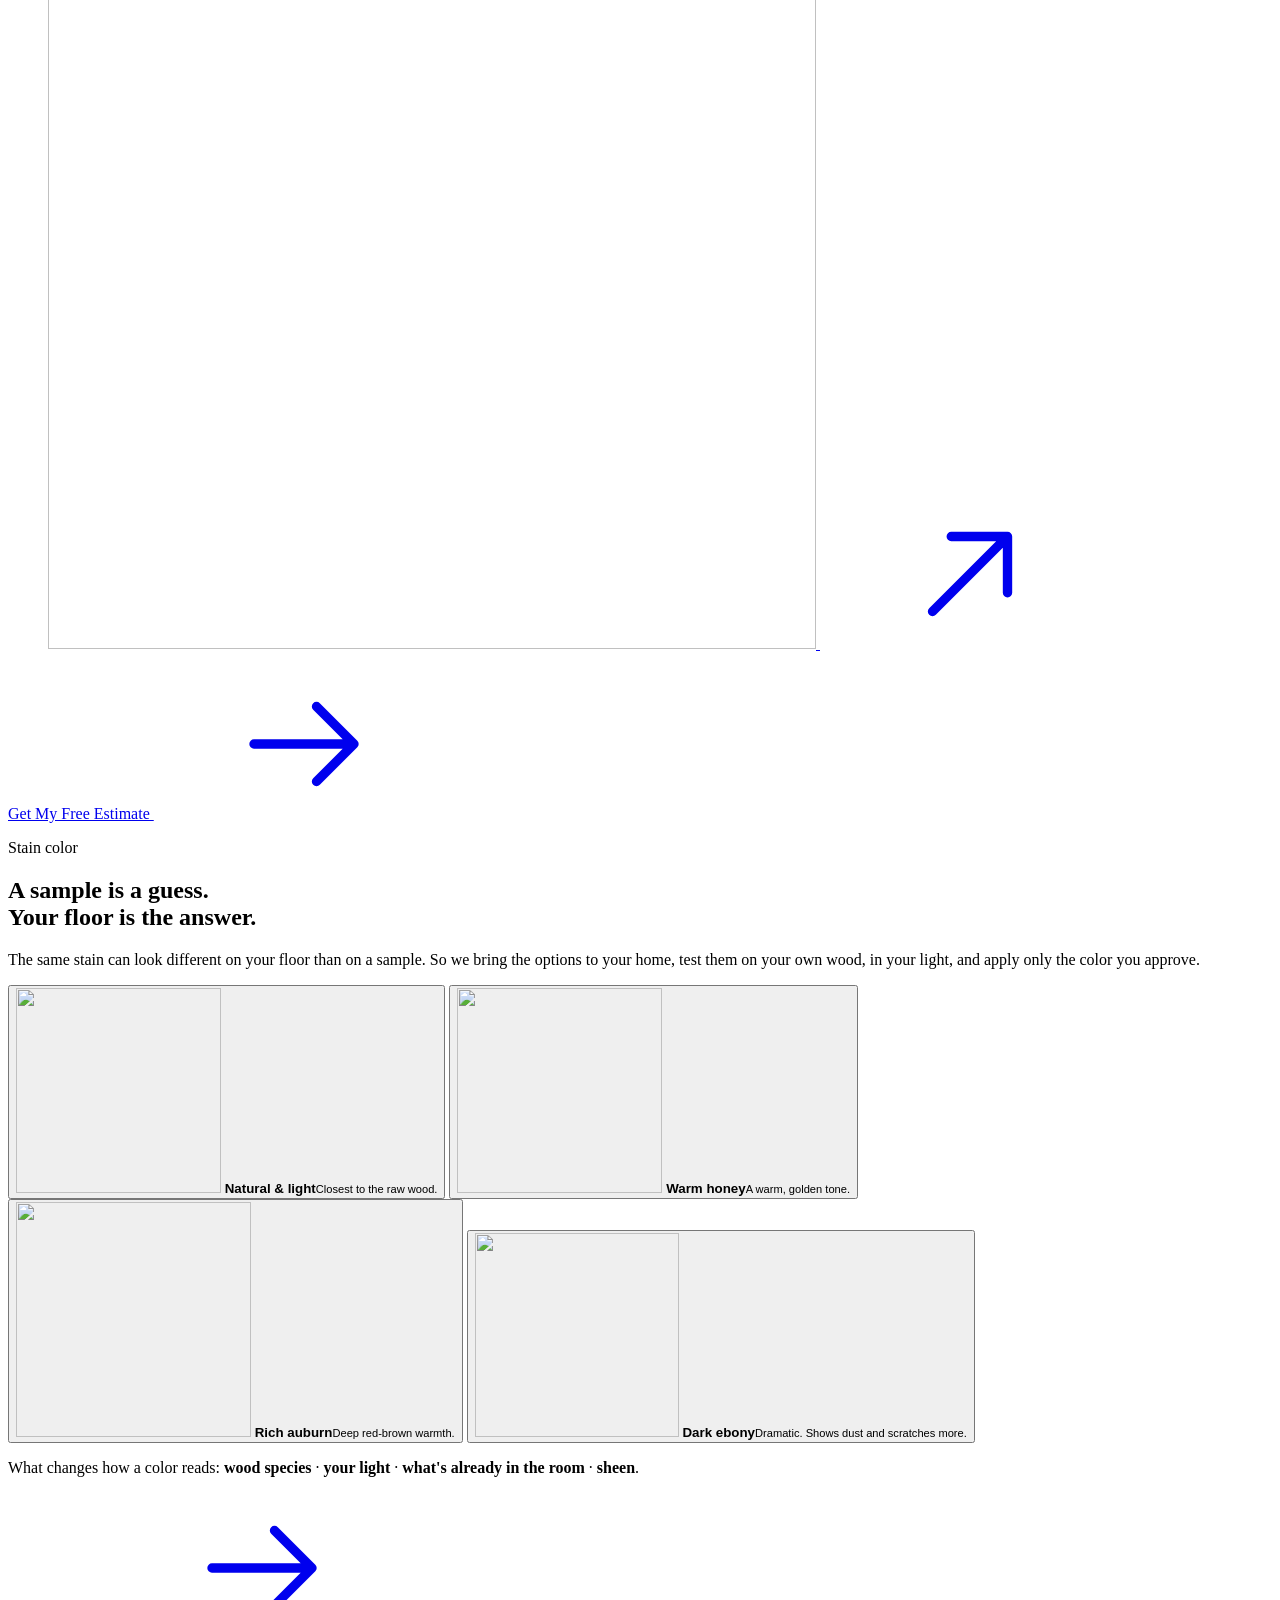
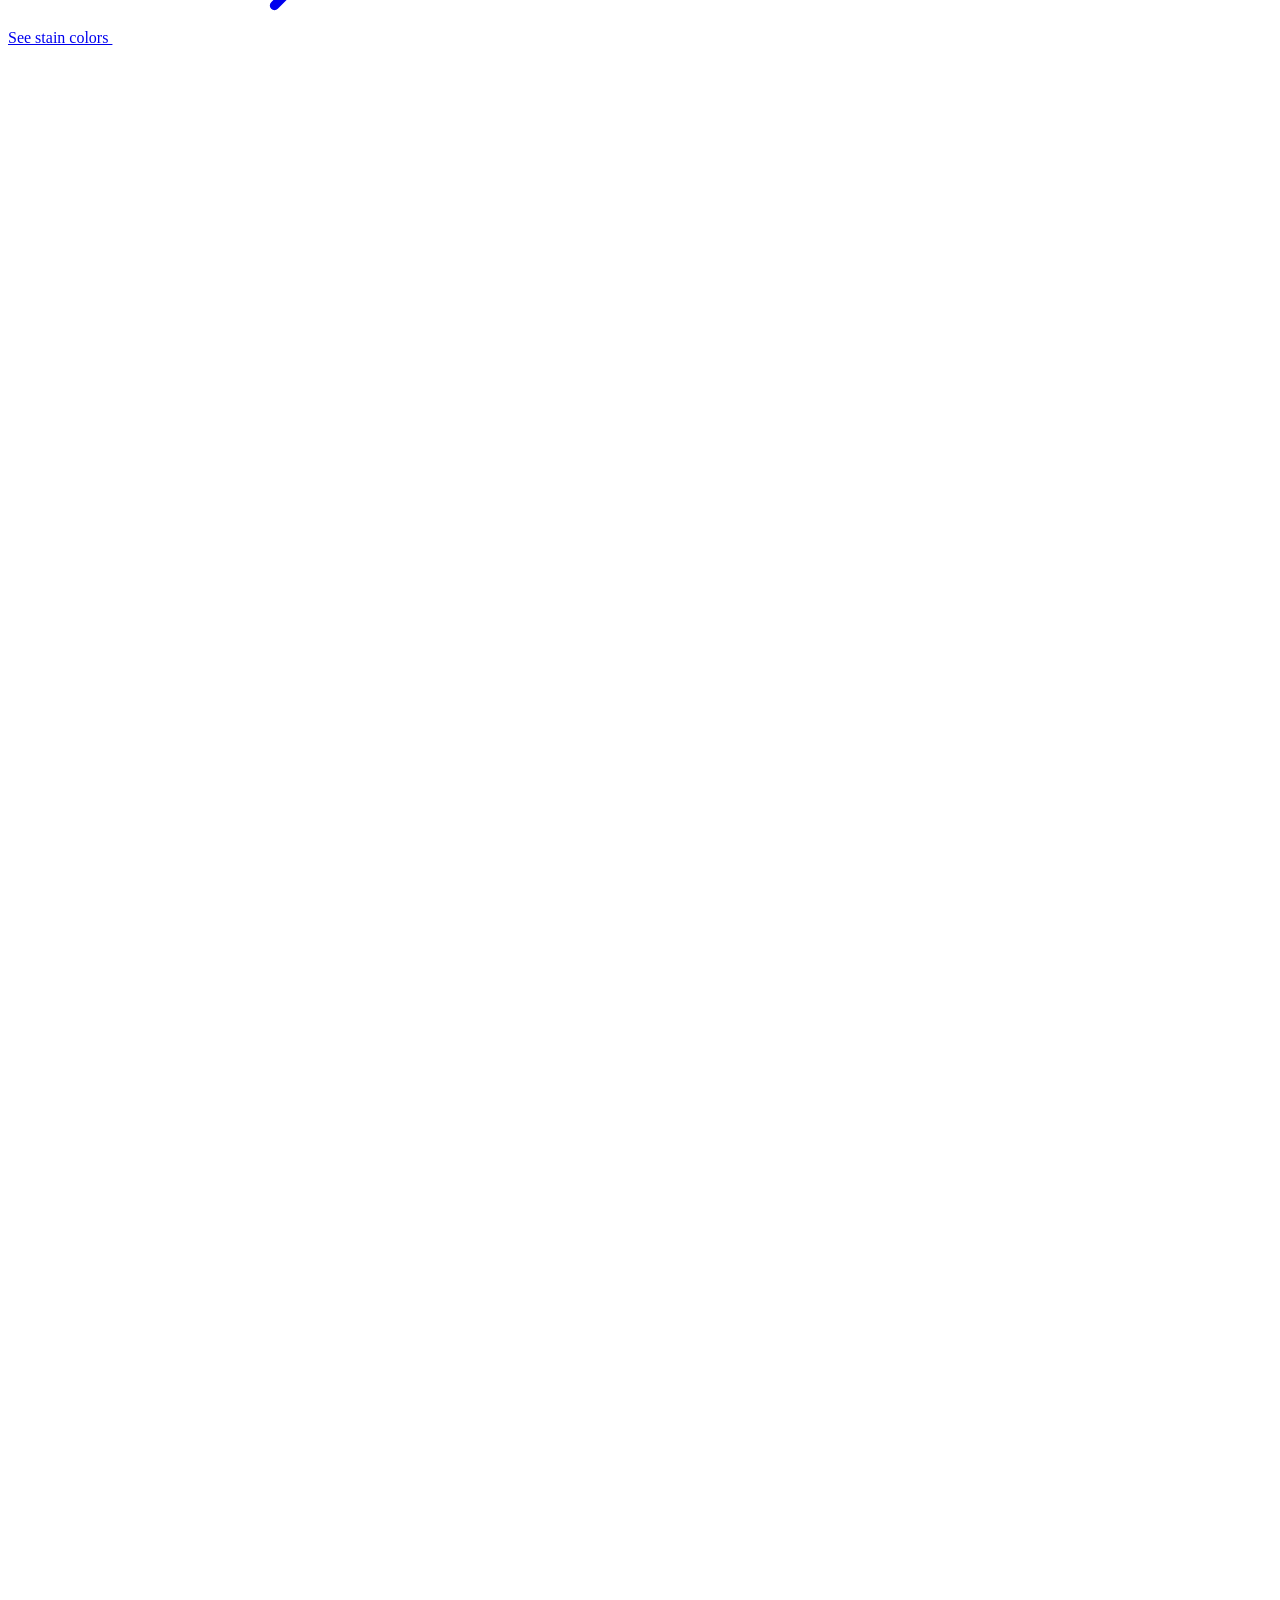
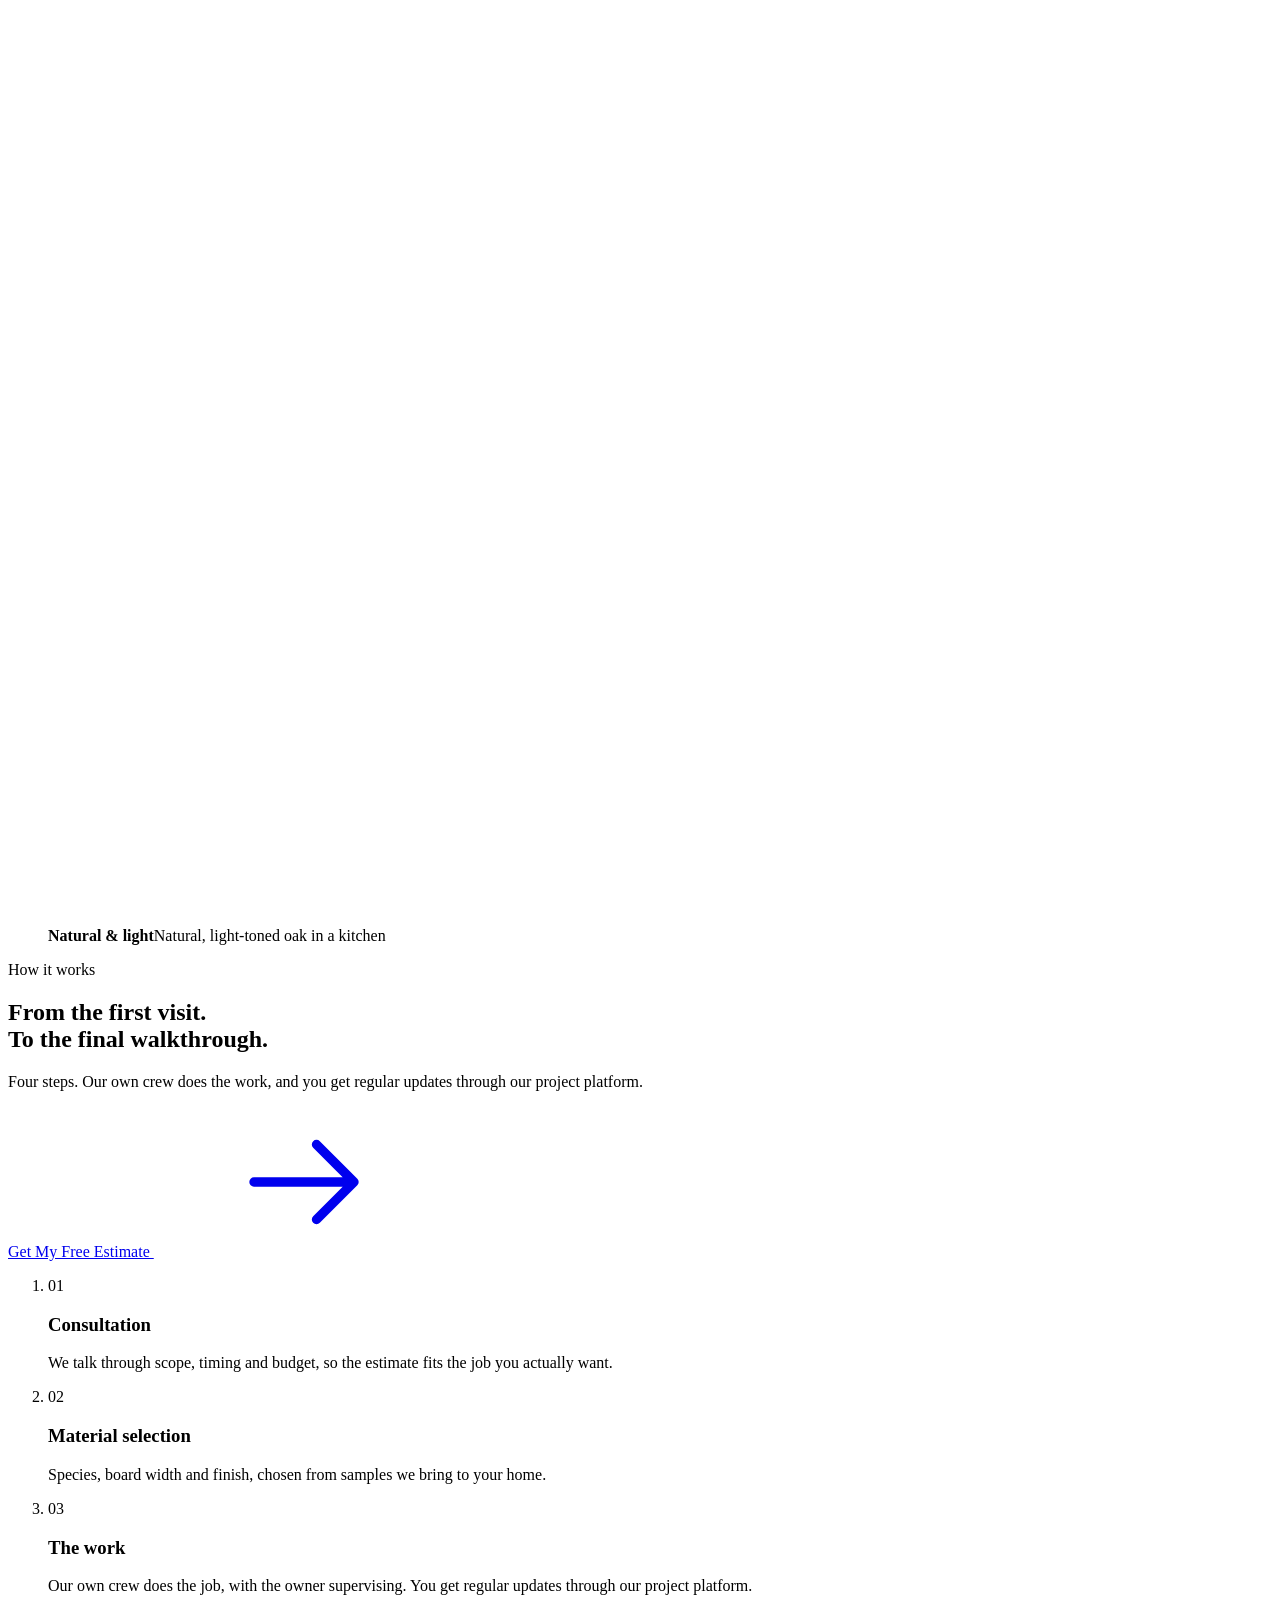
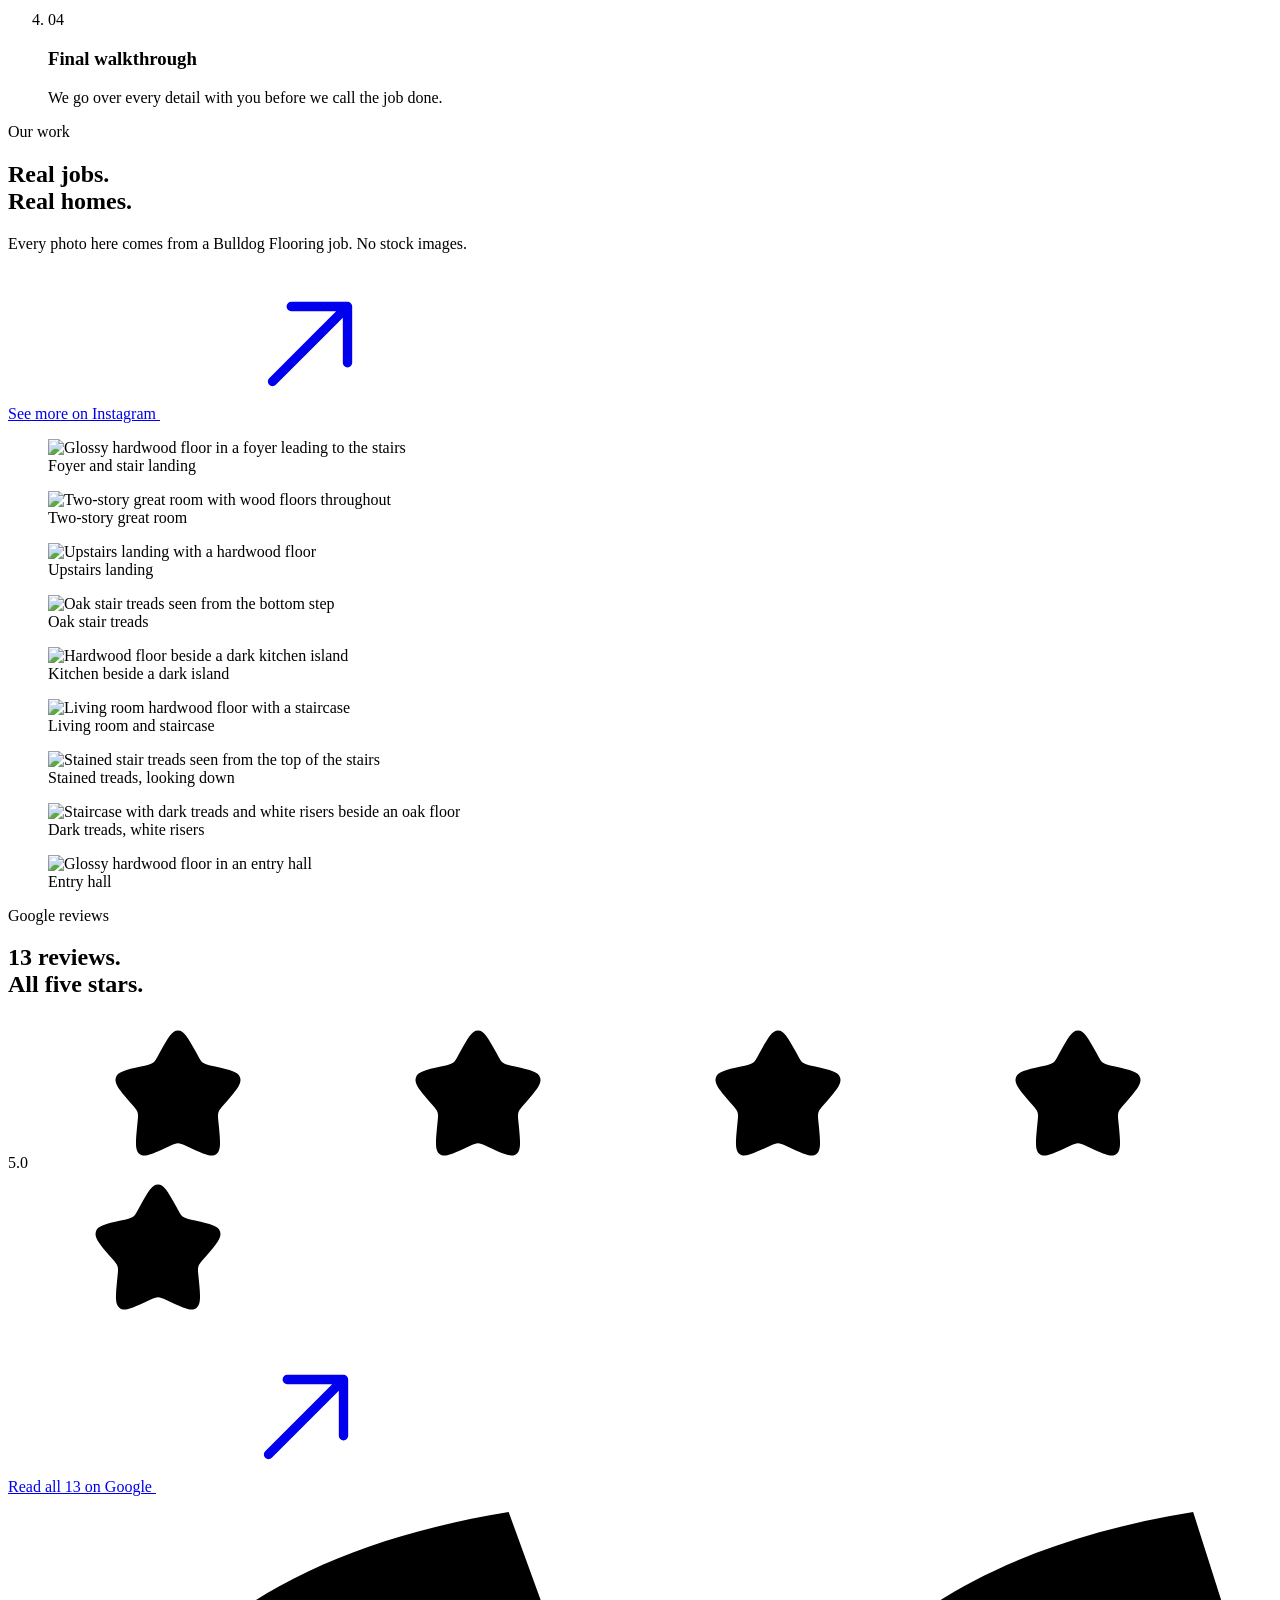
==== commit 6231e4dc: "preview 2026-10-23 16:40" ====
--- a/index.html
+++ b/index.html
@@ -92,7 +92,7 @@
         </a>
         <button class="hero__vctl hero__vctl--copy" type="button" aria-label="Pause the background video" data-hero-video-toggle><svg class="ic" aria-hidden="true"><use href="#i-pause"></use></svg><svg class="ic" aria-hidden="true"><use href="#i-play"></use></svg></button>
 
-        <p class="hero__call" data-intro><svg class="ic" aria-hidden="true"><use href="#i-phone"></use></svg>Prefer to talk? <a href="tel:+14047502787" data-cta-location="hero"><b>Call (404) 750-2787</b></a> or <a href="sms:+17744413316?&amp;body=Hi%20Bulldog%20Flooring%2C%20I%27d%20like%20a%20free%20estimate%20for%20my%20floors." data-cta-location="hero"><b>text (774) 441-3316</b></a></p>
+        <p class="hero__call" data-intro><svg class="ic" aria-hidden="true"><use href="#i-phone"></use></svg><span class="hero__call-q">Prefer to talk?</span> <a href="tel:+14047502787" data-cta-location="hero"><b>Call (404) 750-2787</b></a> <span class="hero__call-or">or</span> <a href="sms:+17744413316?&amp;body=Hi%20Bulldog%20Flooring%2C%20I%27d%20like%20a%20free%20estimate%20for%20my%20floors." data-cta-location="hero"><b>text (774) 441-3316</b></a></p>
       </div>
       <div class="hero__form" id="estimate" data-hero-form data-intro>
 <form class="qform" id="quote-hero" data-cs-form="quote-hero" data-cs-mode="steps" data-preselect="" action="/bulldog-flooring-preview/api/lead.php" method="post" novalidate aria-labelledby="qf-title-hero"
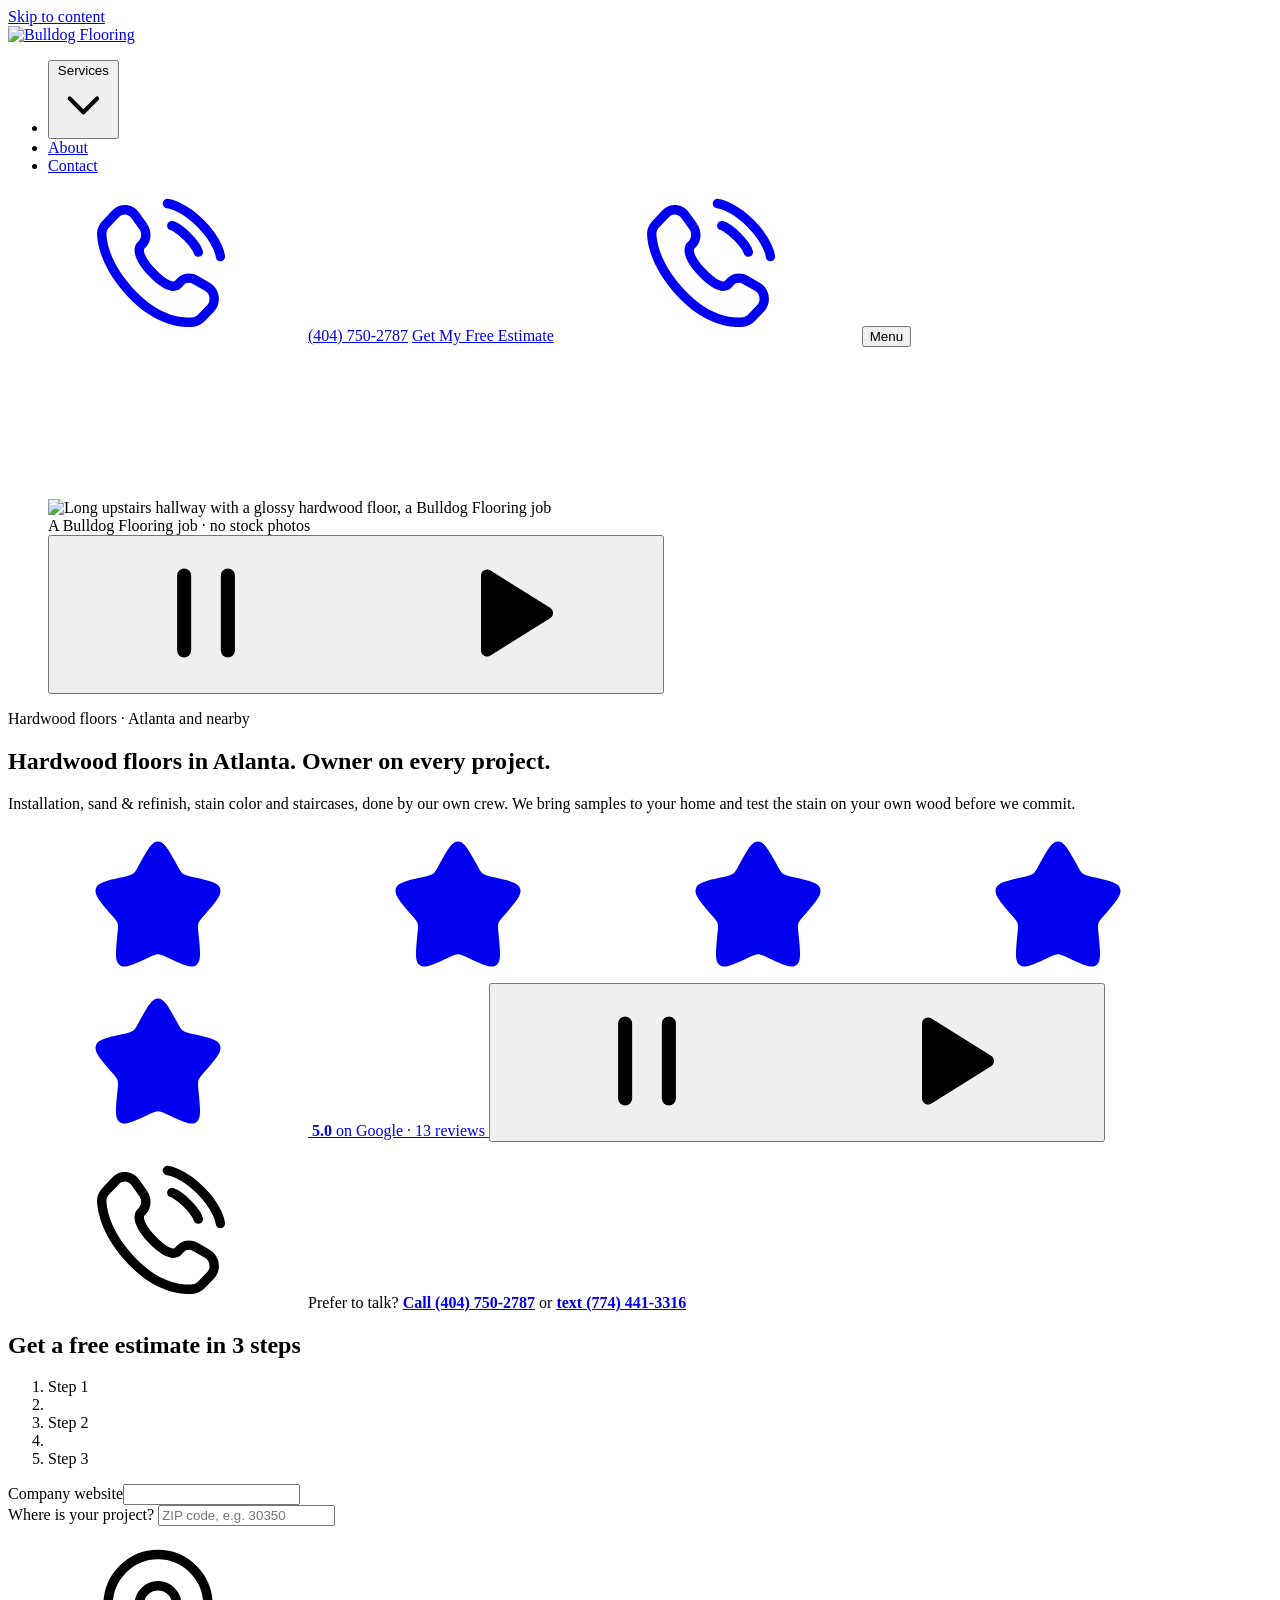
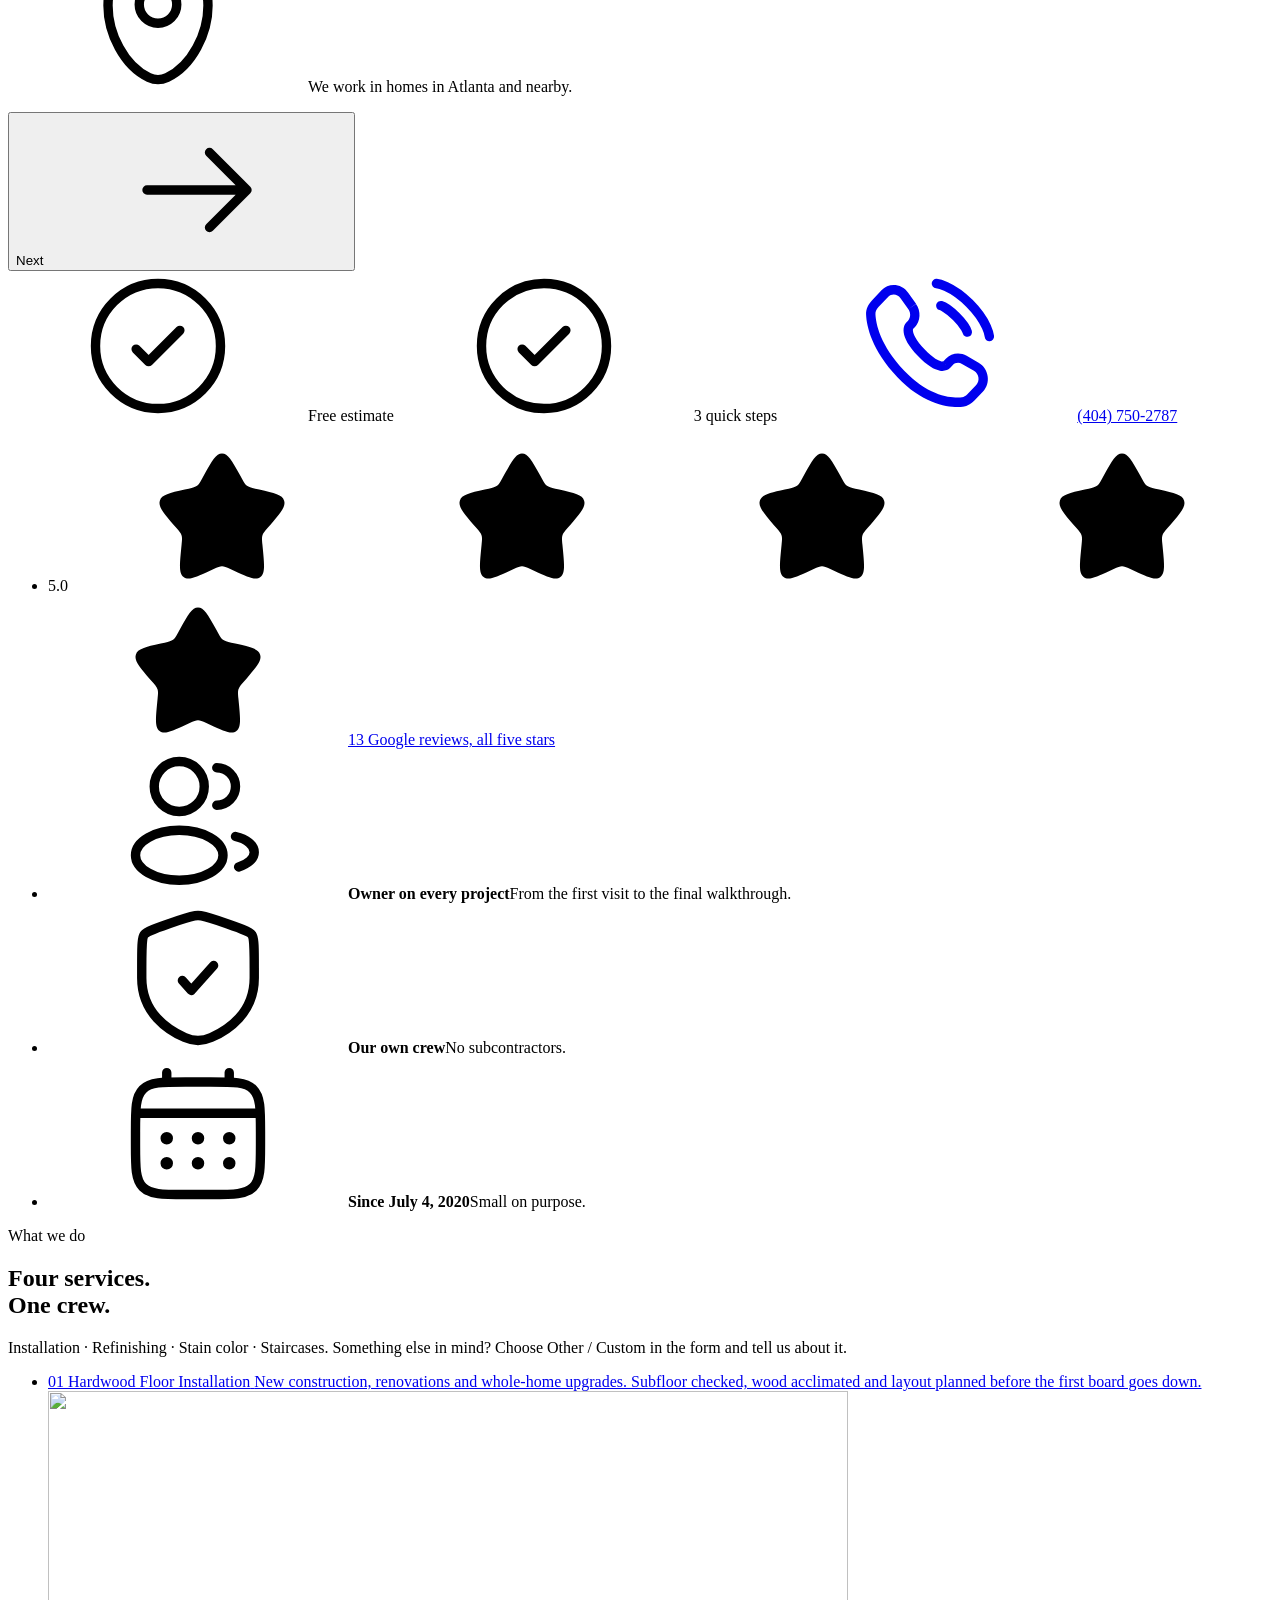
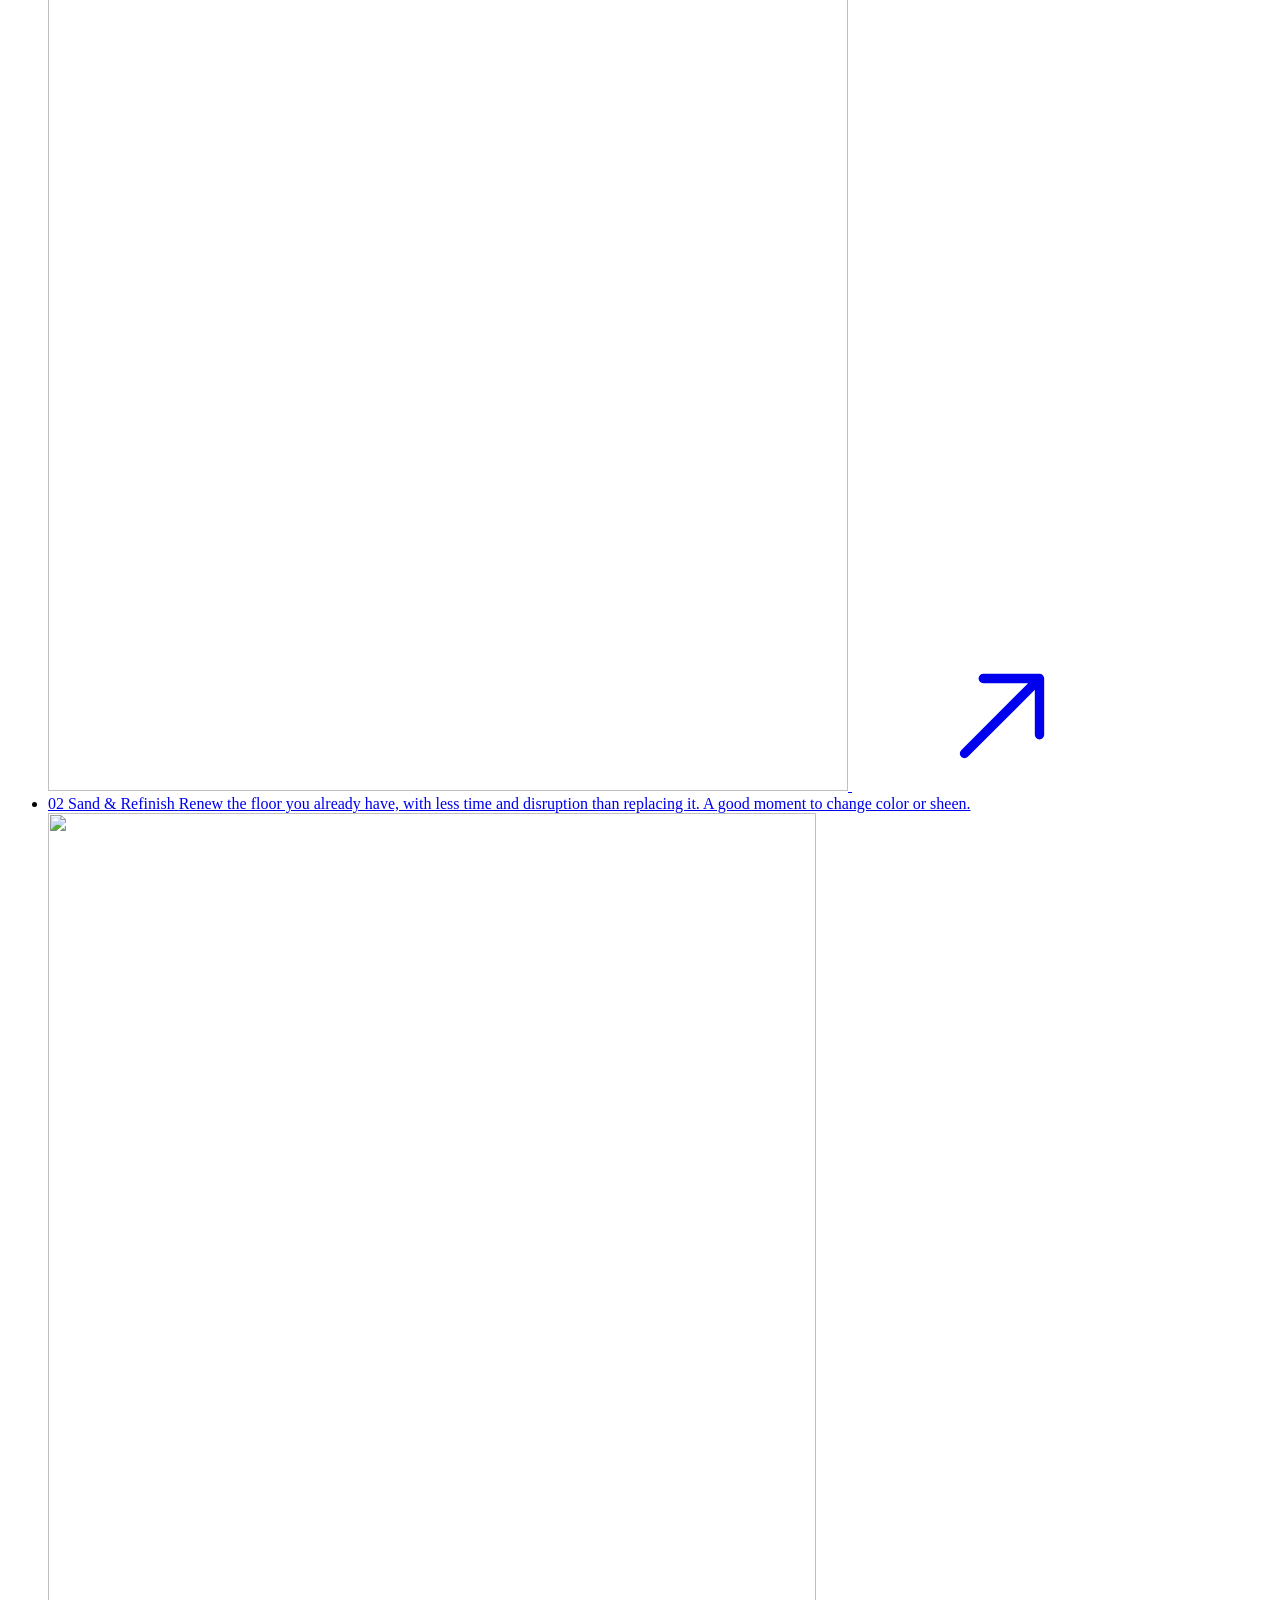
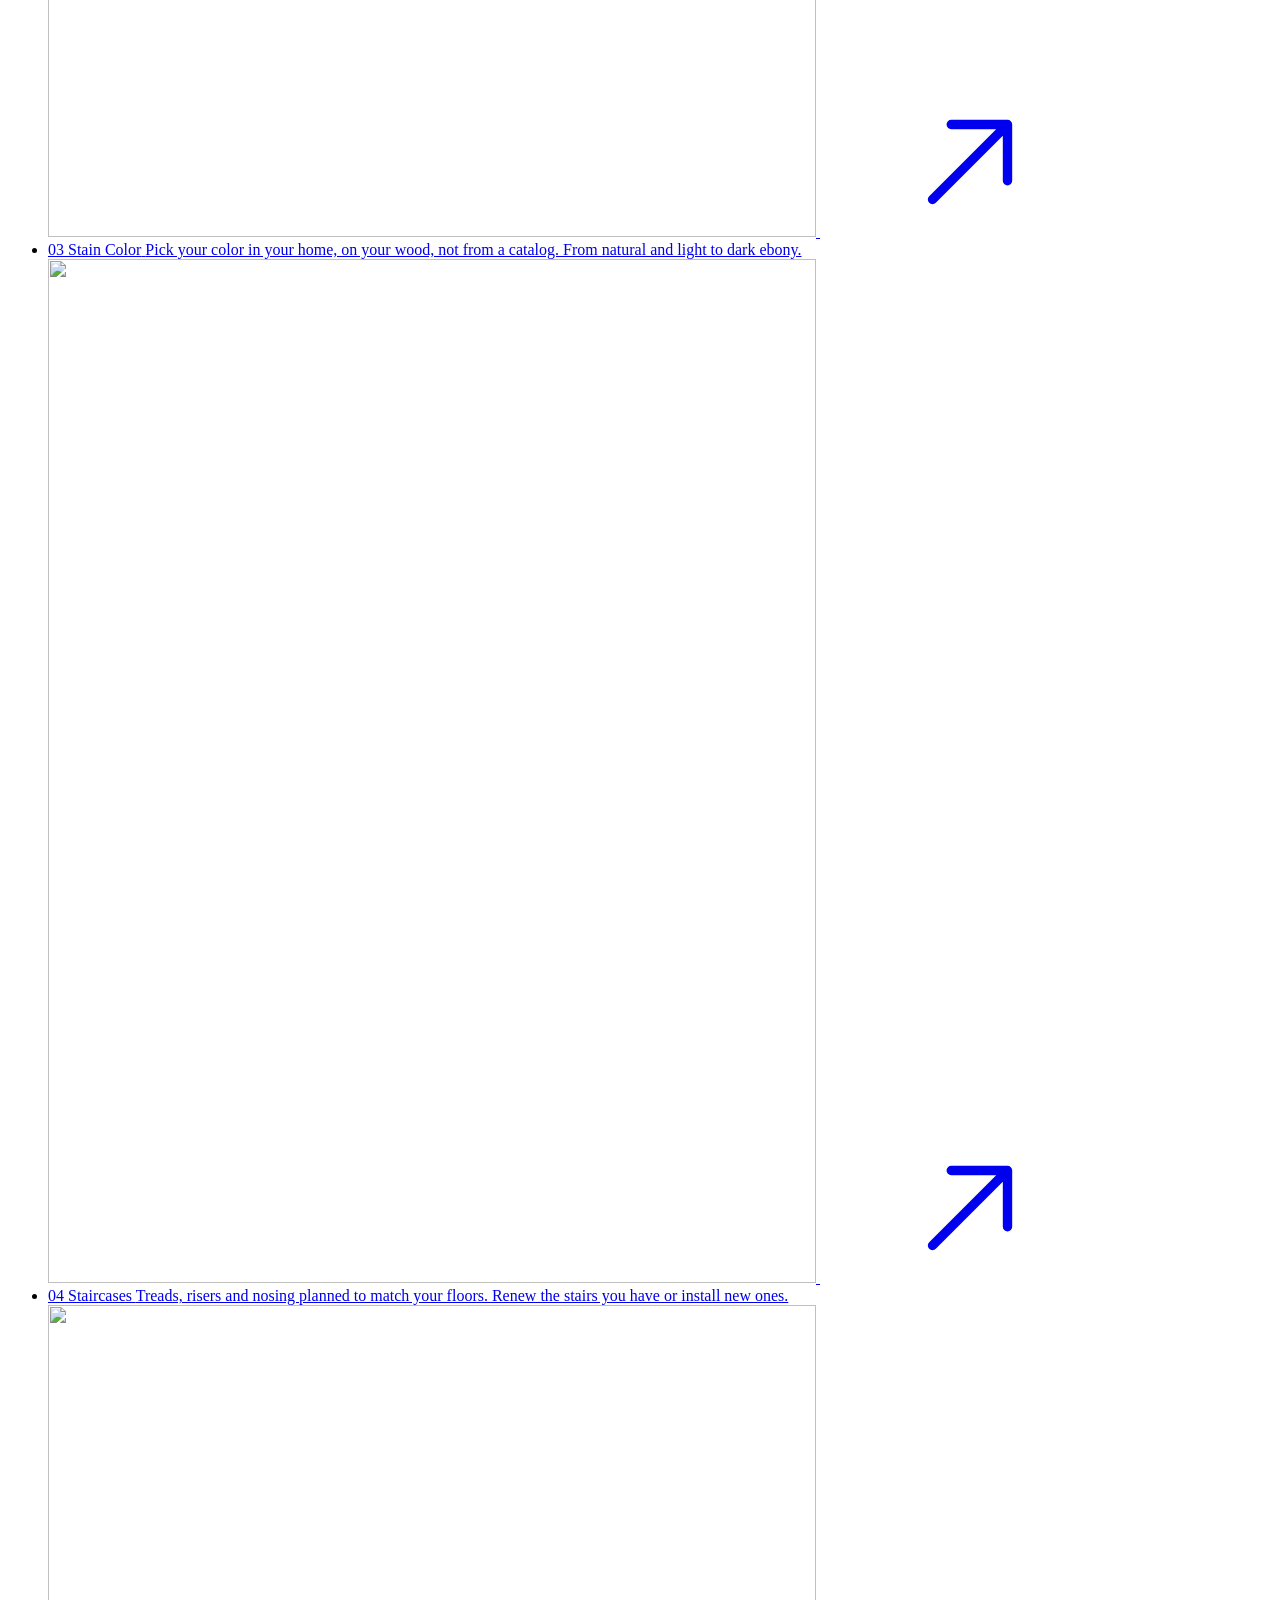
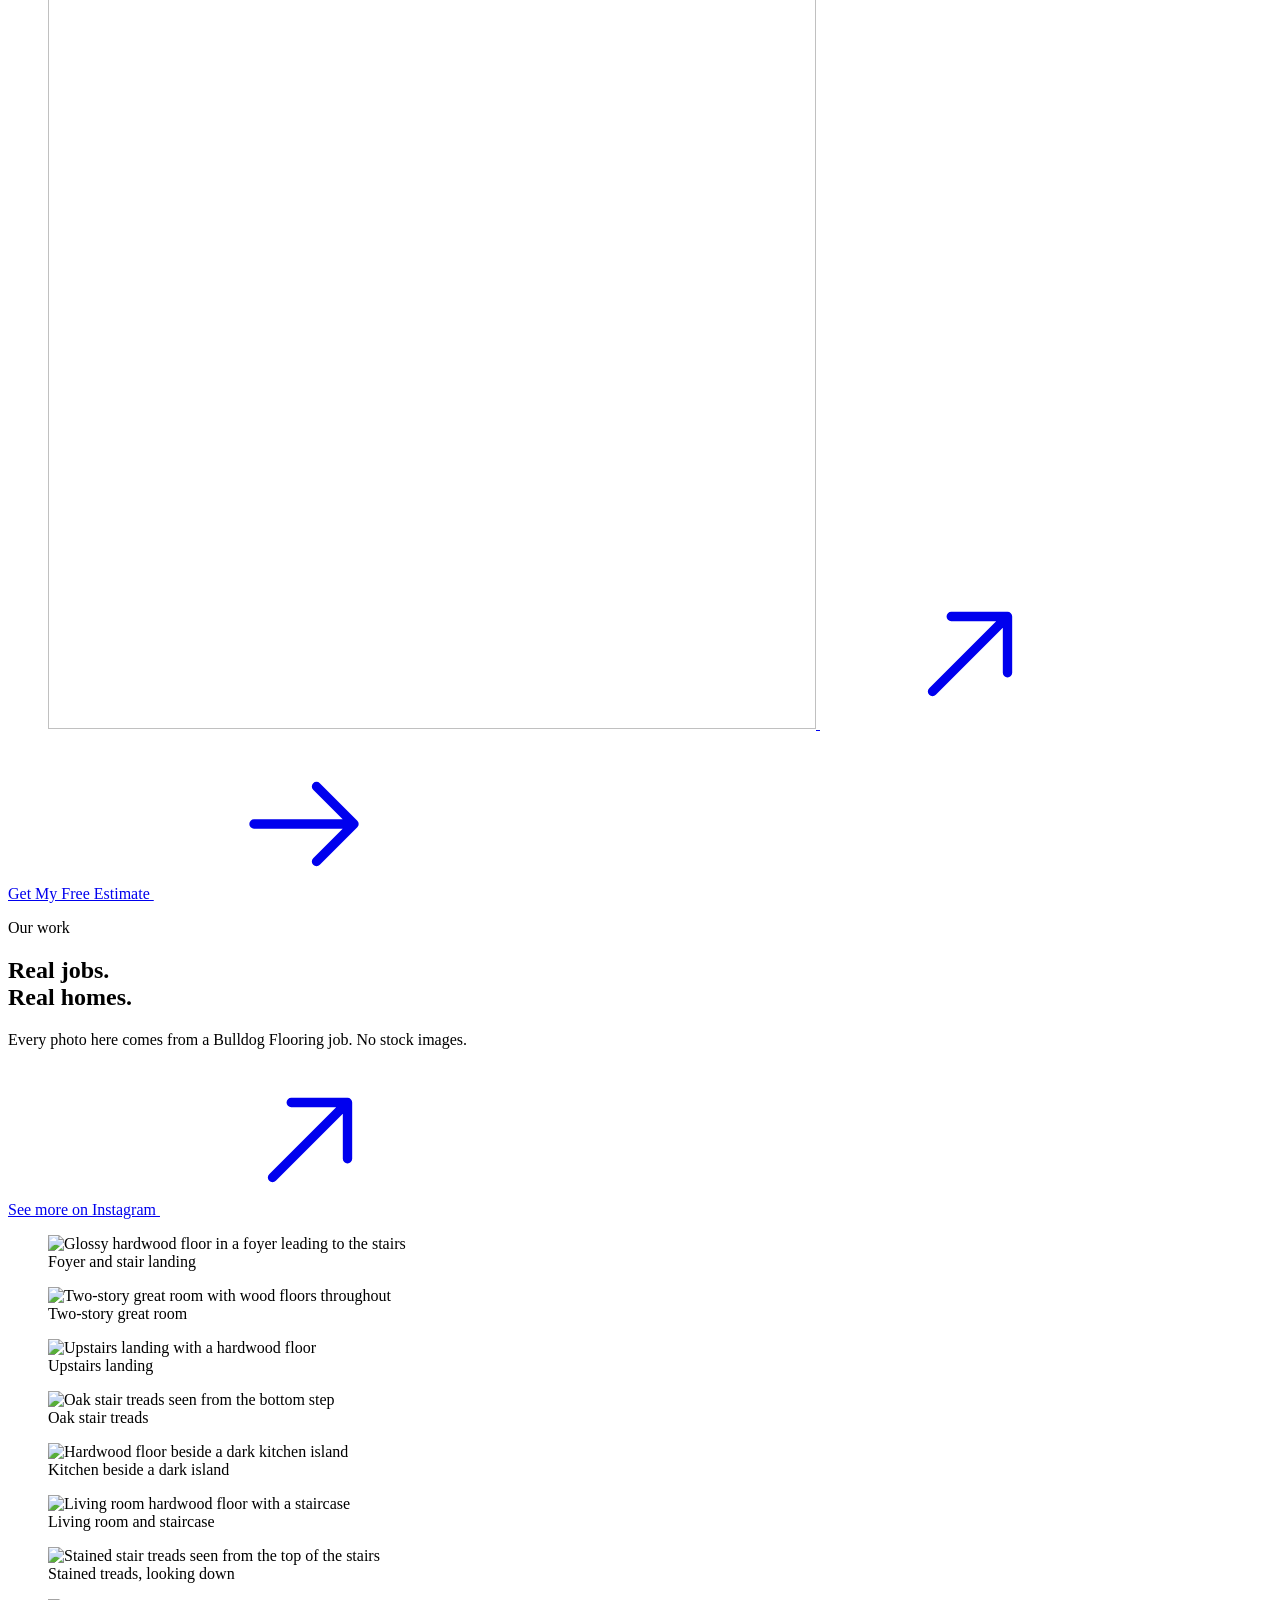
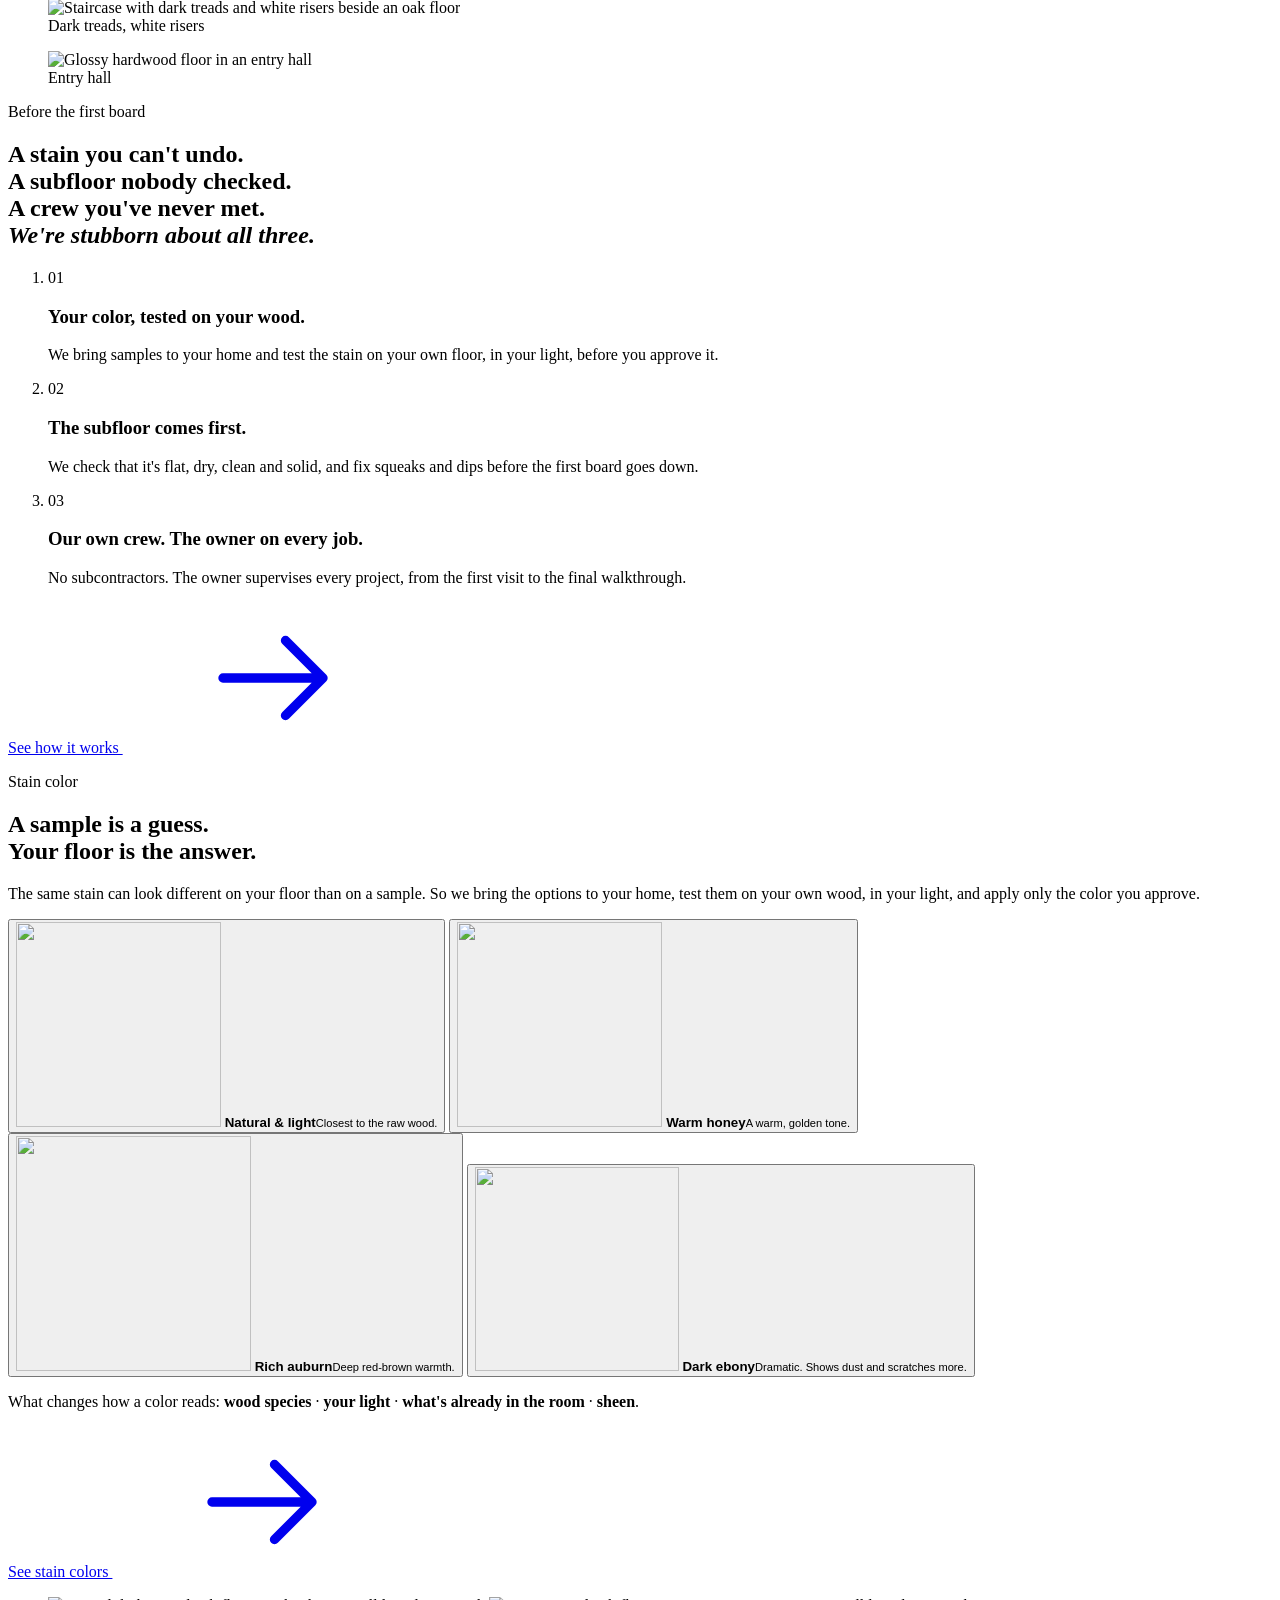
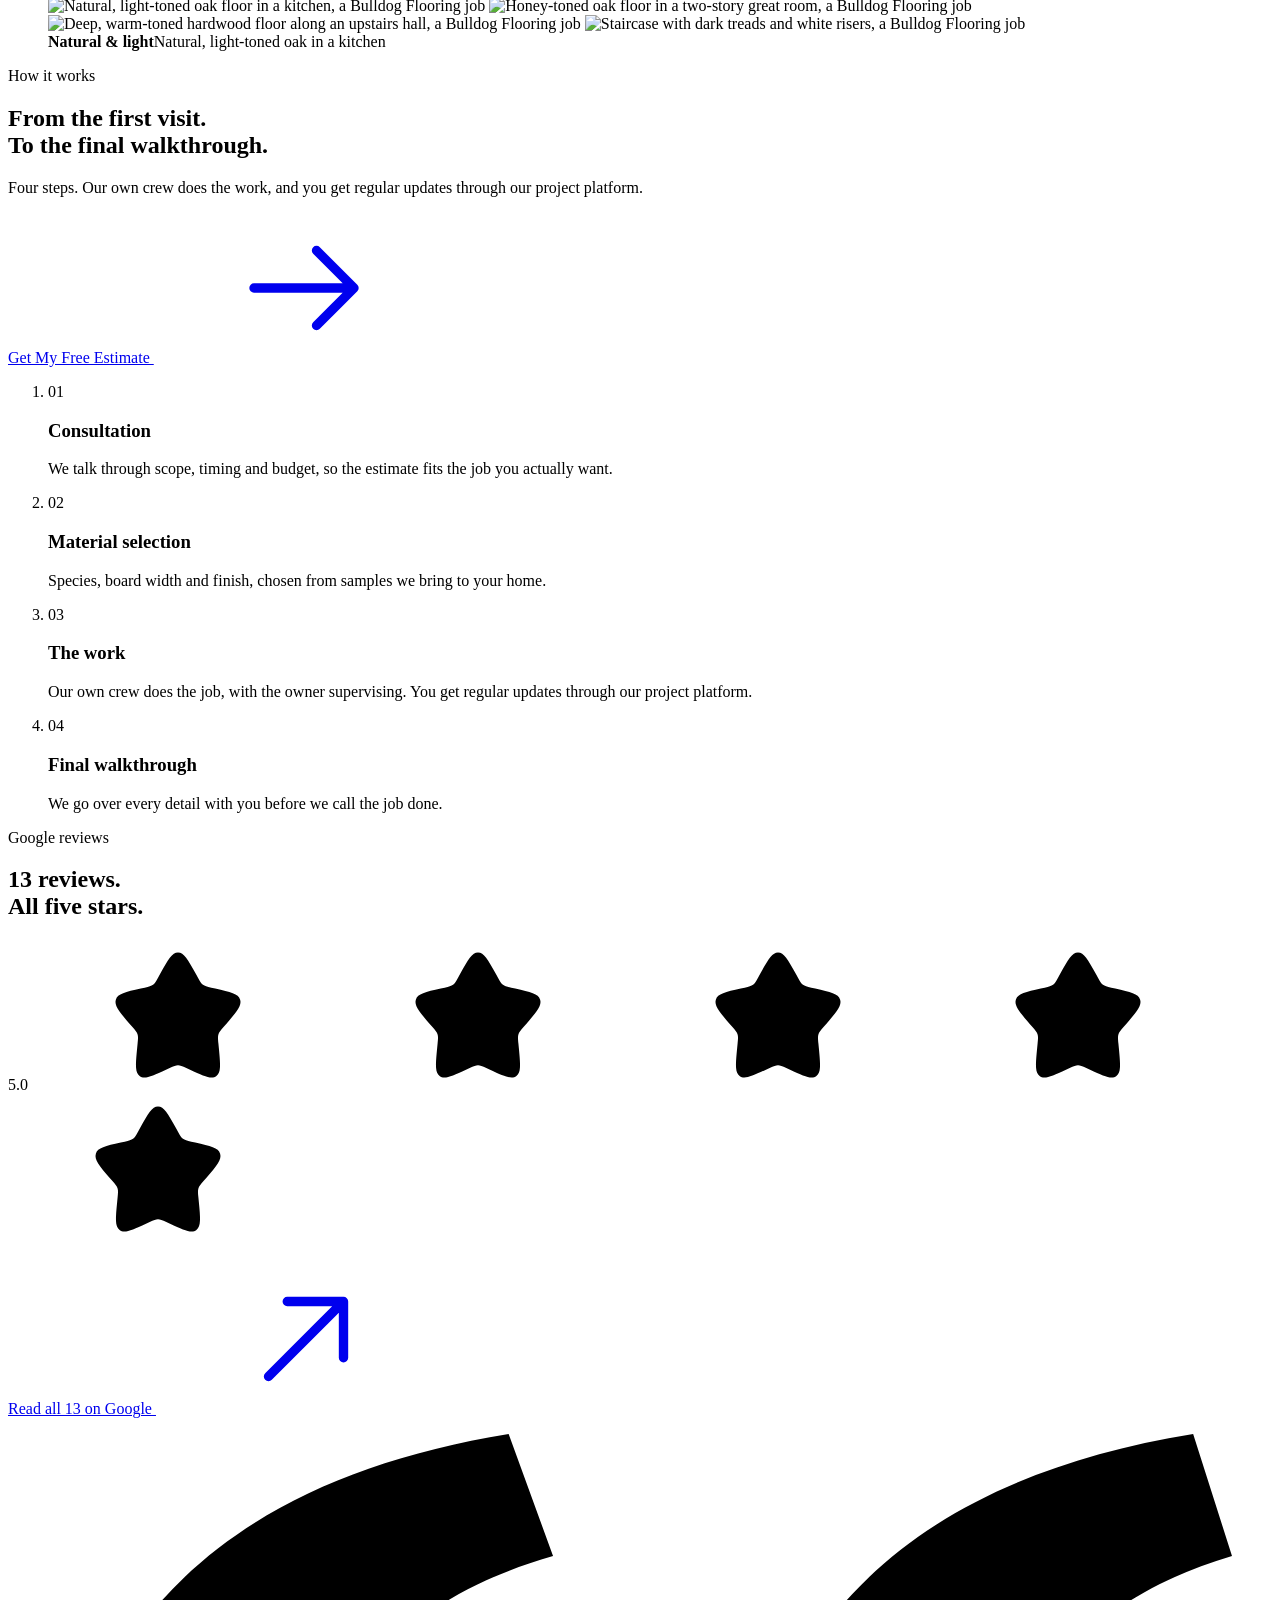
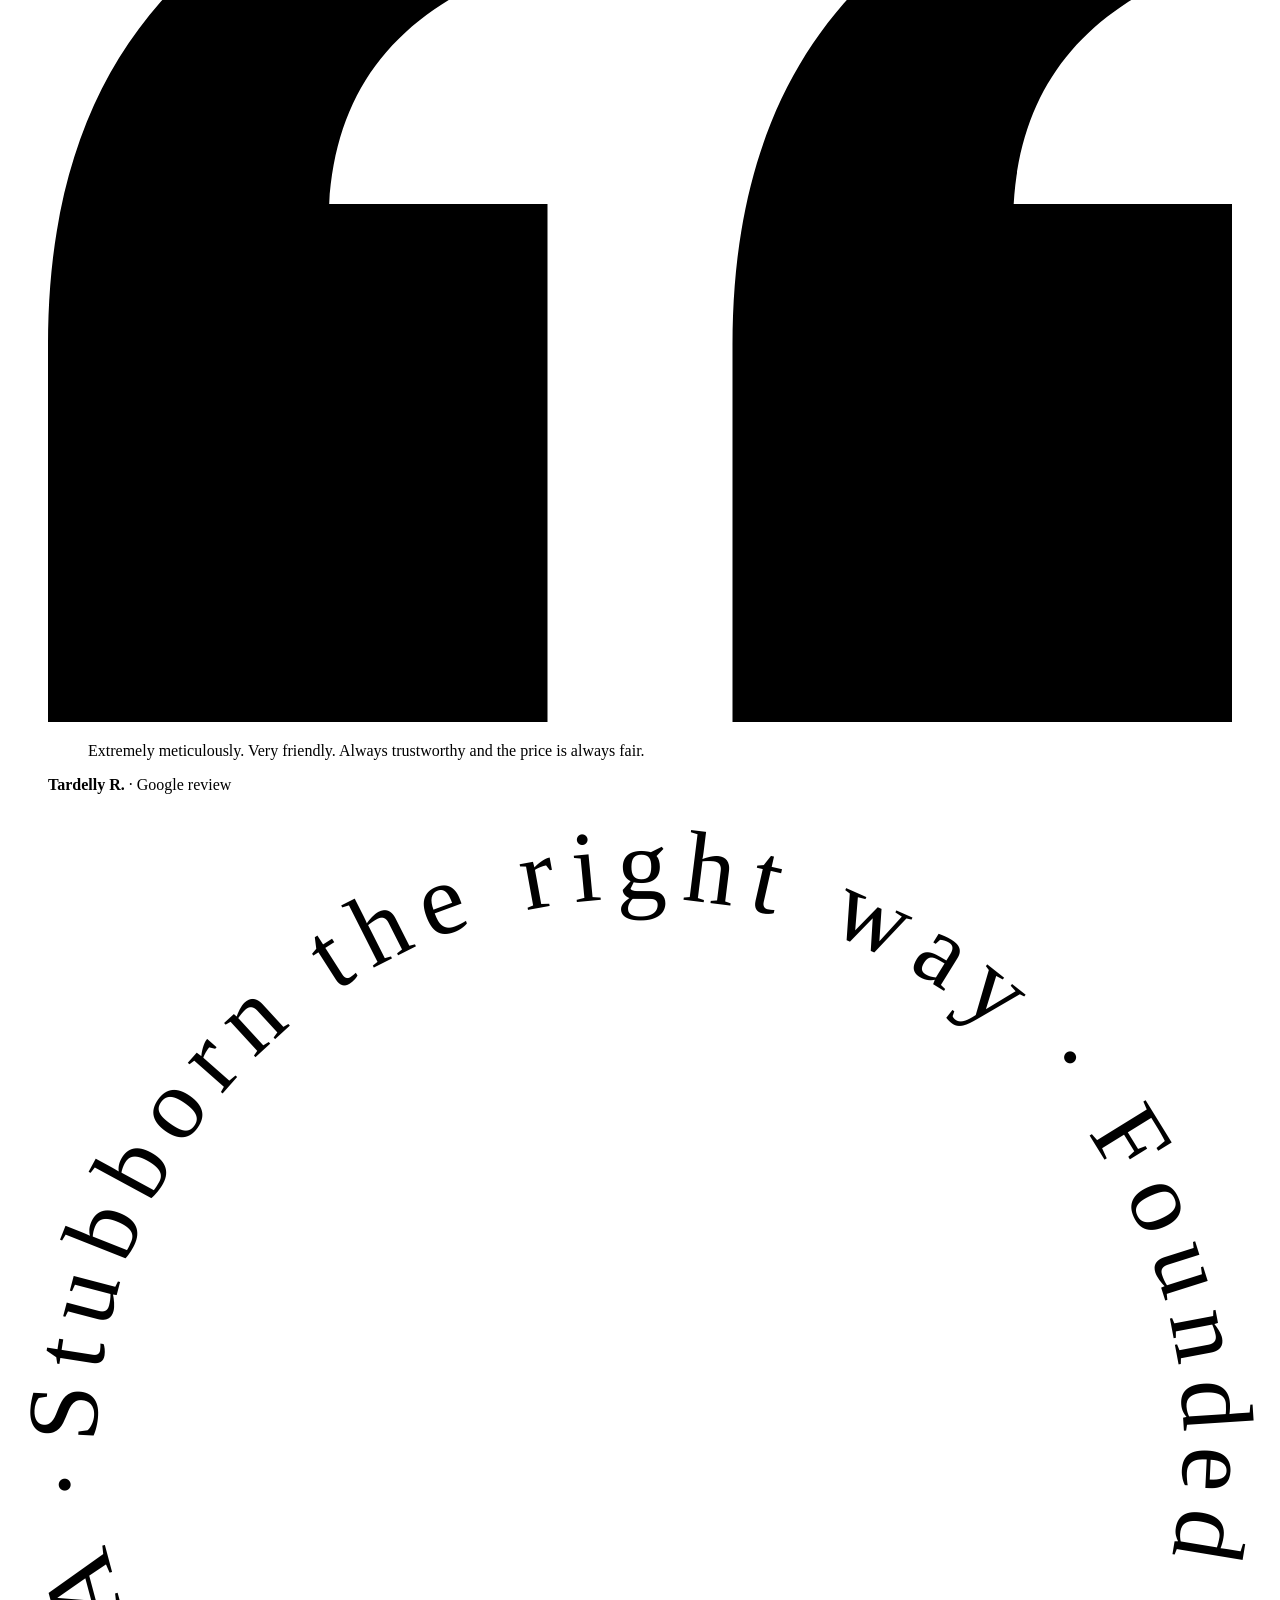
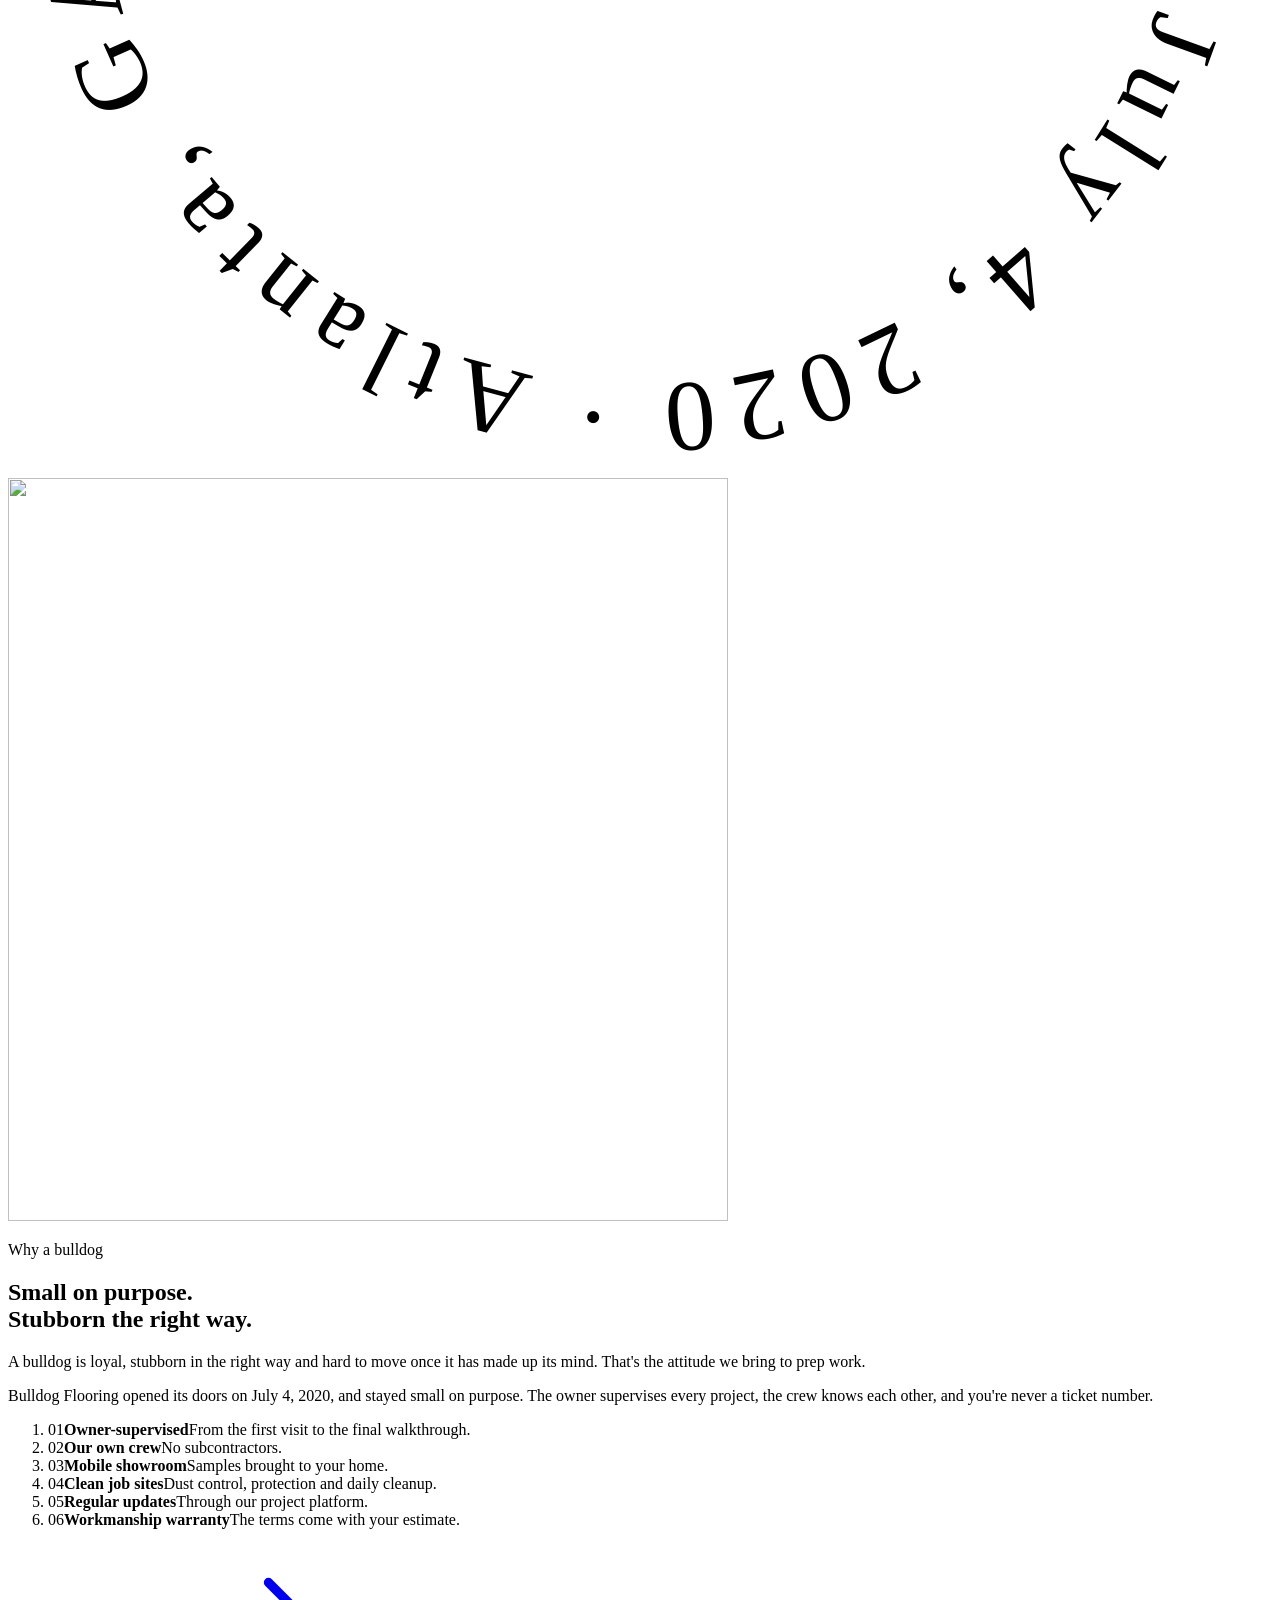
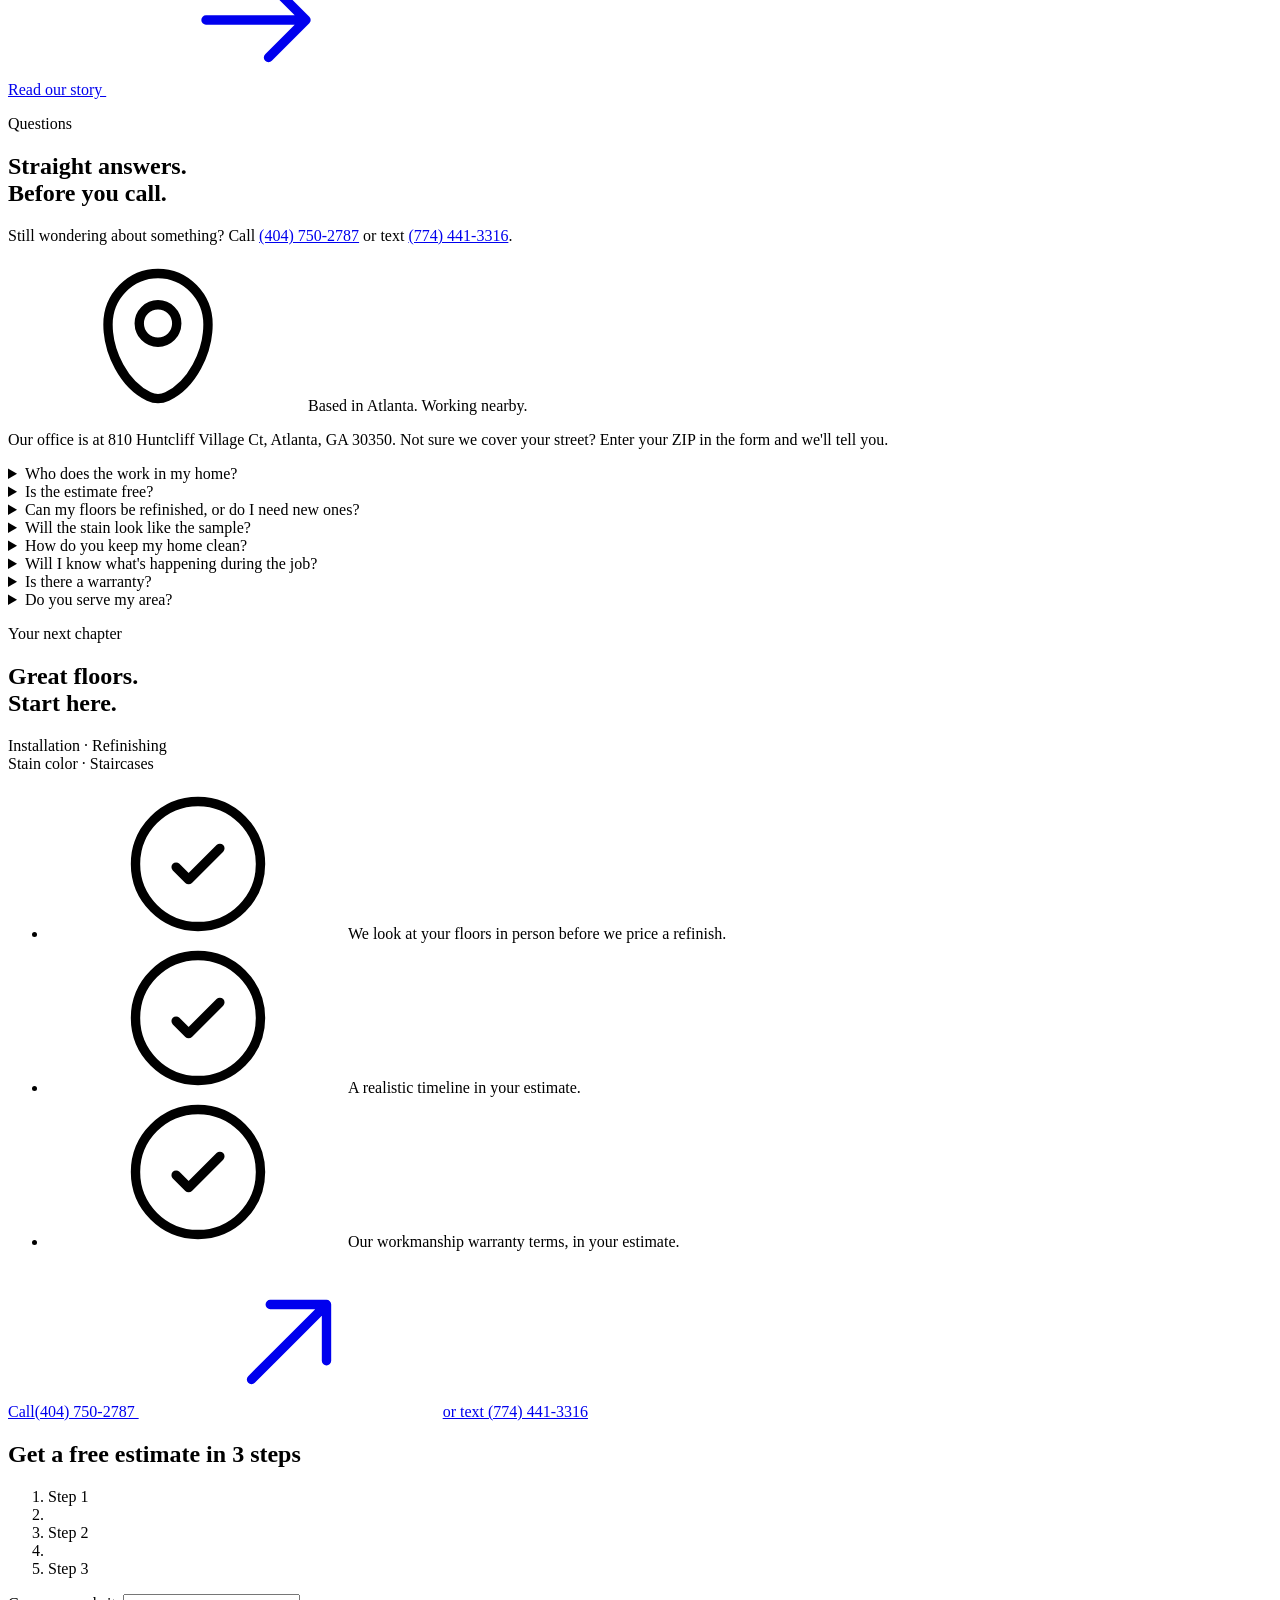
==== commit 28e415c6: "preview 2026-10-23 23:26" ====
--- a/index.html
+++ b/index.html
@@ -186,31 +186,6 @@
     </ul>
   </div>
 
-</section>
-
-<section class="manifesto" aria-labelledby="manifesto-title" data-section="pain">
-  <div class="wrap">
-    <p class="eyebrow eyebrow--light">Before the first board</p>
-    <h2 id="manifesto-title" class="statement" data-statement>A stain you can't&nbsp;undo.<br> A subfloor nobody&nbsp;checked.<br> A crew you've never&nbsp;met.<br> <em>We're stubborn about all&nbsp;three.</em></h2>
-    <ol class="fixes" data-reveal data-reveal-children>
-      <li class="fix">
-        <span class="fix__n" aria-hidden="true">01</span>
-        <h3>Your color, tested on your&nbsp;wood.</h3>
-        <p>We bring samples to your home and test the stain on your own floor, in your light, before you approve it.</p>
-      </li>
-      <li class="fix">
-        <span class="fix__n" aria-hidden="true">02</span>
-        <h3>The subfloor comes&nbsp;first.</h3>
-        <p>We check that it's flat, dry, clean and solid, and fix squeaks and dips before the first board goes down.</p>
-      </li>
-      <li class="fix">
-        <span class="fix__n" aria-hidden="true">03</span>
-        <h3>Our own crew. The owner on every&nbsp;job.</h3>
-        <p>No subcontractors. The owner supervises every project, from the first visit to the final walkthrough.</p>
-      </li>
-    </ol>
-    <a class="text-link text-link--light" href="#how" data-cta="pain-how" data-cta-location="pain">See how it works <svg class="ic" aria-hidden="true"><use href="#i-arrow-right"></use></svg></a>
-  </div>
 </section>
 
 <section class="services" id="services" aria-labelledby="services-title" data-section="services">
@@ -258,6 +233,61 @@
   </div>
 </section>
 
+<section class="work" aria-labelledby="work-title" data-section="our-work">
+  <div class="wrap work__grid">
+    <div class="work__head">
+      <div data-reveal data-reveal-children>
+        <p class="eyebrow eyebrow--light">Our work</p>
+        <h2 id="work-title">Real jobs.<br>Real&nbsp;homes.</h2>
+        <p>Every photo here comes from a Bulldog Flooring job. No stock images.</p>
+        <a class="text-link text-link--light" href="https://www.instagram.com/bulldogwoodflooringatl/" target="_blank" rel="noopener" data-cta="gallery-instagram" data-cta-location="our-work">See more on Instagram <svg class="ic" aria-hidden="true"><use href="#i-arrow-up-right"></use></svg></a>
+      </div>
+    </div>
+    <div class="mosaic" data-mosaic data-gallery="our-work">
+      <div class="mosaic__col" data-speed="-48">
+        <figure class="shot"><img src="/bulldog-flooring-preview/assets/img/work/foyer-stair-800.webp" srcset="/bulldog-flooring-preview/assets/img/work/foyer-stair-480.webp 480w, /bulldog-flooring-preview/assets/img/work/foyer-stair-800.webp 800w" sizes="(min-width: 1024px) 20vw, 50vw" width="800" height="1000" alt="Glossy hardwood floor in a foyer leading to the stairs" loading="lazy" decoding="async"><figcaption>Foyer and stair landing</figcaption></figure>
+        <figure class="shot"><img src="/bulldog-flooring-preview/assets/img/work/two-story-oak-768.webp" srcset="/bulldog-flooring-preview/assets/img/work/two-story-oak-480.webp 480w, /bulldog-flooring-preview/assets/img/work/two-story-oak-768.webp 768w" sizes="(min-width: 1024px) 20vw, 50vw" width="768" height="1024" alt="Two-story great room with wood floors throughout" loading="lazy" decoding="async"><figcaption>Two-story great room</figcaption></figure>
+        <figure class="shot"><img src="/bulldog-flooring-preview/assets/img/work/landing-rail-800.webp" srcset="/bulldog-flooring-preview/assets/img/work/landing-rail-480.webp 480w, /bulldog-flooring-preview/assets/img/work/landing-rail-800.webp 800w" sizes="(min-width: 1024px) 20vw, 50vw" width="800" height="1000" alt="Upstairs landing with a hardwood floor" loading="lazy" decoding="async"><figcaption>Upstairs landing</figcaption></figure>
+      </div>
+      <div class="mosaic__col" data-speed="56">
+        <figure class="shot"><img src="/bulldog-flooring-preview/assets/img/work/oak-stair-up-768.webp" srcset="/bulldog-flooring-preview/assets/img/work/oak-stair-up-480.webp 480w, /bulldog-flooring-preview/assets/img/work/oak-stair-up-768.webp 768w" sizes="(min-width: 1024px) 20vw, 50vw" width="768" height="1024" alt="Oak stair treads seen from the bottom step" loading="lazy" decoding="async"><figcaption>Oak stair treads</figcaption></figure>
+        <figure class="shot"><img src="/bulldog-flooring-preview/assets/img/work/kitchen-dark-island-768.webp" srcset="/bulldog-flooring-preview/assets/img/work/kitchen-dark-island-480.webp 480w, /bulldog-flooring-preview/assets/img/work/kitchen-dark-island-768.webp 768w" sizes="(min-width: 1024px) 20vw, 50vw" width="768" height="1024" alt="Hardwood floor beside a dark kitchen island" loading="lazy" decoding="async"><figcaption>Kitchen beside a dark island</figcaption></figure>
+        <figure class="shot"><img src="/bulldog-flooring-preview/assets/img/work/living-stair-800.webp" srcset="/bulldog-flooring-preview/assets/img/work/living-stair-480.webp 480w, /bulldog-flooring-preview/assets/img/work/living-stair-800.webp 800w" sizes="(min-width: 1024px) 20vw, 50vw" width="800" height="1000" alt="Living room hardwood floor with a staircase" loading="lazy" decoding="async"><figcaption>Living room and staircase</figcaption></figure>
+      </div>
+      <div class="mosaic__col" data-speed="-32">
+        <figure class="shot"><img src="/bulldog-flooring-preview/assets/img/work/stairs-down-800.webp" srcset="/bulldog-flooring-preview/assets/img/work/stairs-down-480.webp 480w, /bulldog-flooring-preview/assets/img/work/stairs-down-800.webp 800w" sizes="(min-width: 1024px) 20vw, 50vw" width="800" height="1000" alt="Stained stair treads seen from the top of the stairs" loading="lazy" decoding="async"><figcaption>Stained treads, looking down</figcaption></figure>
+        <figure class="shot"><img src="/bulldog-flooring-preview/assets/img/work/black-white-stair-768.webp" srcset="/bulldog-flooring-preview/assets/img/work/black-white-stair-480.webp 480w, /bulldog-flooring-preview/assets/img/work/black-white-stair-768.webp 768w" sizes="(min-width: 1024px) 20vw, 50vw" width="768" height="1024" alt="Staircase with dark treads and white risers beside an oak floor" loading="lazy" decoding="async"><figcaption>Dark treads, white risers</figcaption></figure>
+        <figure class="shot"><img src="/bulldog-flooring-preview/assets/img/work/foyer-entry-800.webp" srcset="/bulldog-flooring-preview/assets/img/work/foyer-entry-480.webp 480w, /bulldog-flooring-preview/assets/img/work/foyer-entry-800.webp 800w" sizes="(min-width: 1024px) 20vw, 50vw" width="800" height="1000" alt="Glossy hardwood floor in an entry hall" loading="lazy" decoding="async"><figcaption>Entry hall</figcaption></figure>
+      </div>
+    </div>
+  </div>
+</section>
+
+<section class="manifesto" aria-labelledby="manifesto-title" data-section="pain">
+  <div class="wrap">
+    <p class="eyebrow eyebrow--light">Before the first board</p>
+    <h2 id="manifesto-title" class="statement" data-statement>A stain you can't&nbsp;undo.<br> A subfloor nobody&nbsp;checked.<br> A crew you've never&nbsp;met.<br> <em>We're stubborn about all&nbsp;three.</em></h2>
+    <ol class="fixes" data-reveal data-reveal-children>
+      <li class="fix">
+        <span class="fix__n" aria-hidden="true">01</span>
+        <h3>Your color, tested on your&nbsp;wood.</h3>
+        <p>We bring samples to your home and test the stain on your own floor, in your light, before you approve it.</p>
+      </li>
+      <li class="fix">
+        <span class="fix__n" aria-hidden="true">02</span>
+        <h3>The subfloor comes&nbsp;first.</h3>
+        <p>We check that it's flat, dry, clean and solid, and fix squeaks and dips before the first board goes down.</p>
+      </li>
+      <li class="fix">
+        <span class="fix__n" aria-hidden="true">03</span>
+        <h3>Our own crew. The owner on every&nbsp;job.</h3>
+        <p>No subcontractors. The owner supervises every project, from the first visit to the final walkthrough.</p>
+      </li>
+    </ol>
+    <a class="text-link text-link--light" href="#how" data-cta="pain-how" data-cta-location="pain">See how it works <svg class="ic" aria-hidden="true"><use href="#i-arrow-right"></use></svg></a>
+  </div>
+</section>
+
 <section class="stain" id="stain" aria-labelledby="stain-title" data-section="stain-color">
   <div class="wrap stain__grid">
     <div class="stain__copy">
@@ -319,36 +349,6 @@
         <li class="step"><span class="step__n" aria-hidden="true">03</span><div class="step__body"><h3>The work</h3><p>Our own crew does the job, with the owner supervising. You get regular updates through our project platform.</p></div></li>
         <li class="step"><span class="step__n" aria-hidden="true">04</span><div class="step__body"><h3>Final walkthrough</h3><p>We go over every detail with you before we call the job done.</p></div></li>
       </ol>
-    </div>
-  </div>
-</section>
-
-<section class="work" aria-labelledby="work-title" data-section="our-work">
-  <div class="wrap work__grid">
-    <div class="work__head">
-      <div data-reveal data-reveal-children>
-        <p class="eyebrow eyebrow--light">Our work</p>
-        <h2 id="work-title">Real jobs.<br>Real&nbsp;homes.</h2>
-        <p>Every photo here comes from a Bulldog Flooring job. No stock images.</p>
-        <a class="text-link text-link--light" href="https://www.instagram.com/bulldogwoodflooringatl/" target="_blank" rel="noopener" data-cta="gallery-instagram" data-cta-location="our-work">See more on Instagram <svg class="ic" aria-hidden="true"><use href="#i-arrow-up-right"></use></svg></a>
-      </div>
-    </div>
-    <div class="mosaic" data-mosaic data-gallery="our-work">
-      <div class="mosaic__col" data-speed="-48">
-        <figure class="shot"><img src="/bulldog-flooring-preview/assets/img/work/foyer-stair-800.webp" srcset="/bulldog-flooring-preview/assets/img/work/foyer-stair-480.webp 480w, /bulldog-flooring-preview/assets/img/work/foyer-stair-800.webp 800w" sizes="(min-width: 1024px) 20vw, 50vw" width="800" height="1000" alt="Glossy hardwood floor in a foyer leading to the stairs" loading="lazy" decoding="async"><figcaption>Foyer and stair landing</figcaption></figure>
-        <figure class="shot"><img src="/bulldog-flooring-preview/assets/img/work/two-story-oak-768.webp" srcset="/bulldog-flooring-preview/assets/img/work/two-story-oak-480.webp 480w, /bulldog-flooring-preview/assets/img/work/two-story-oak-768.webp 768w" sizes="(min-width: 1024px) 20vw, 50vw" width="768" height="1024" alt="Two-story great room with wood floors throughout" loading="lazy" decoding="async"><figcaption>Two-story great room</figcaption></figure>
-        <figure class="shot"><img src="/bulldog-flooring-preview/assets/img/work/landing-rail-800.webp" srcset="/bulldog-flooring-preview/assets/img/work/landing-rail-480.webp 480w, /bulldog-flooring-preview/assets/img/work/landing-rail-800.webp 800w" sizes="(min-width: 1024px) 20vw, 50vw" width="800" height="1000" alt="Upstairs landing with a hardwood floor" loading="lazy" decoding="async"><figcaption>Upstairs landing</figcaption></figure>
-      </div>
-      <div class="mosaic__col" data-speed="56">
-        <figure class="shot"><img src="/bulldog-flooring-preview/assets/img/work/oak-stair-up-768.webp" srcset="/bulldog-flooring-preview/assets/img/work/oak-stair-up-480.webp 480w, /bulldog-flooring-preview/assets/img/work/oak-stair-up-768.webp 768w" sizes="(min-width: 1024px) 20vw, 50vw" width="768" height="1024" alt="Oak stair treads seen from the bottom step" loading="lazy" decoding="async"><figcaption>Oak stair treads</figcaption></figure>
-        <figure class="shot"><img src="/bulldog-flooring-preview/assets/img/work/kitchen-dark-island-768.webp" srcset="/bulldog-flooring-preview/assets/img/work/kitchen-dark-island-480.webp 480w, /bulldog-flooring-preview/assets/img/work/kitchen-dark-island-768.webp 768w" sizes="(min-width: 1024px) 20vw, 50vw" width="768" height="1024" alt="Hardwood floor beside a dark kitchen island" loading="lazy" decoding="async"><figcaption>Kitchen beside a dark island</figcaption></figure>
-        <figure class="shot"><img src="/bulldog-flooring-preview/assets/img/work/living-stair-800.webp" srcset="/bulldog-flooring-preview/assets/img/work/living-stair-480.webp 480w, /bulldog-flooring-preview/assets/img/work/living-stair-800.webp 800w" sizes="(min-width: 1024px) 20vw, 50vw" width="800" height="1000" alt="Living room hardwood floor with a staircase" loading="lazy" decoding="async"><figcaption>Living room and staircase</figcaption></figure>
-      </div>
-      <div class="mosaic__col" data-speed="-32">
-        <figure class="shot"><img src="/bulldog-flooring-preview/assets/img/work/stairs-down-800.webp" srcset="/bulldog-flooring-preview/assets/img/work/stairs-down-480.webp 480w, /bulldog-flooring-preview/assets/img/work/stairs-down-800.webp 800w" sizes="(min-width: 1024px) 20vw, 50vw" width="800" height="1000" alt="Stained stair treads seen from the top of the stairs" loading="lazy" decoding="async"><figcaption>Stained treads, looking down</figcaption></figure>
-        <figure class="shot"><img src="/bulldog-flooring-preview/assets/img/work/black-white-stair-768.webp" srcset="/bulldog-flooring-preview/assets/img/work/black-white-stair-480.webp 480w, /bulldog-flooring-preview/assets/img/work/black-white-stair-768.webp 768w" sizes="(min-width: 1024px) 20vw, 50vw" width="768" height="1024" alt="Staircase with dark treads and white risers beside an oak floor" loading="lazy" decoding="async"><figcaption>Dark treads, white risers</figcaption></figure>
-        <figure class="shot"><img src="/bulldog-flooring-preview/assets/img/work/foyer-entry-800.webp" srcset="/bulldog-flooring-preview/assets/img/work/foyer-entry-480.webp 480w, /bulldog-flooring-preview/assets/img/work/foyer-entry-800.webp 800w" sizes="(min-width: 1024px) 20vw, 50vw" width="800" height="1000" alt="Glossy hardwood floor in an entry hall" loading="lazy" decoding="async"><figcaption>Entry hall</figcaption></figure>
-      </div>
     </div>
   </div>
 </section>
